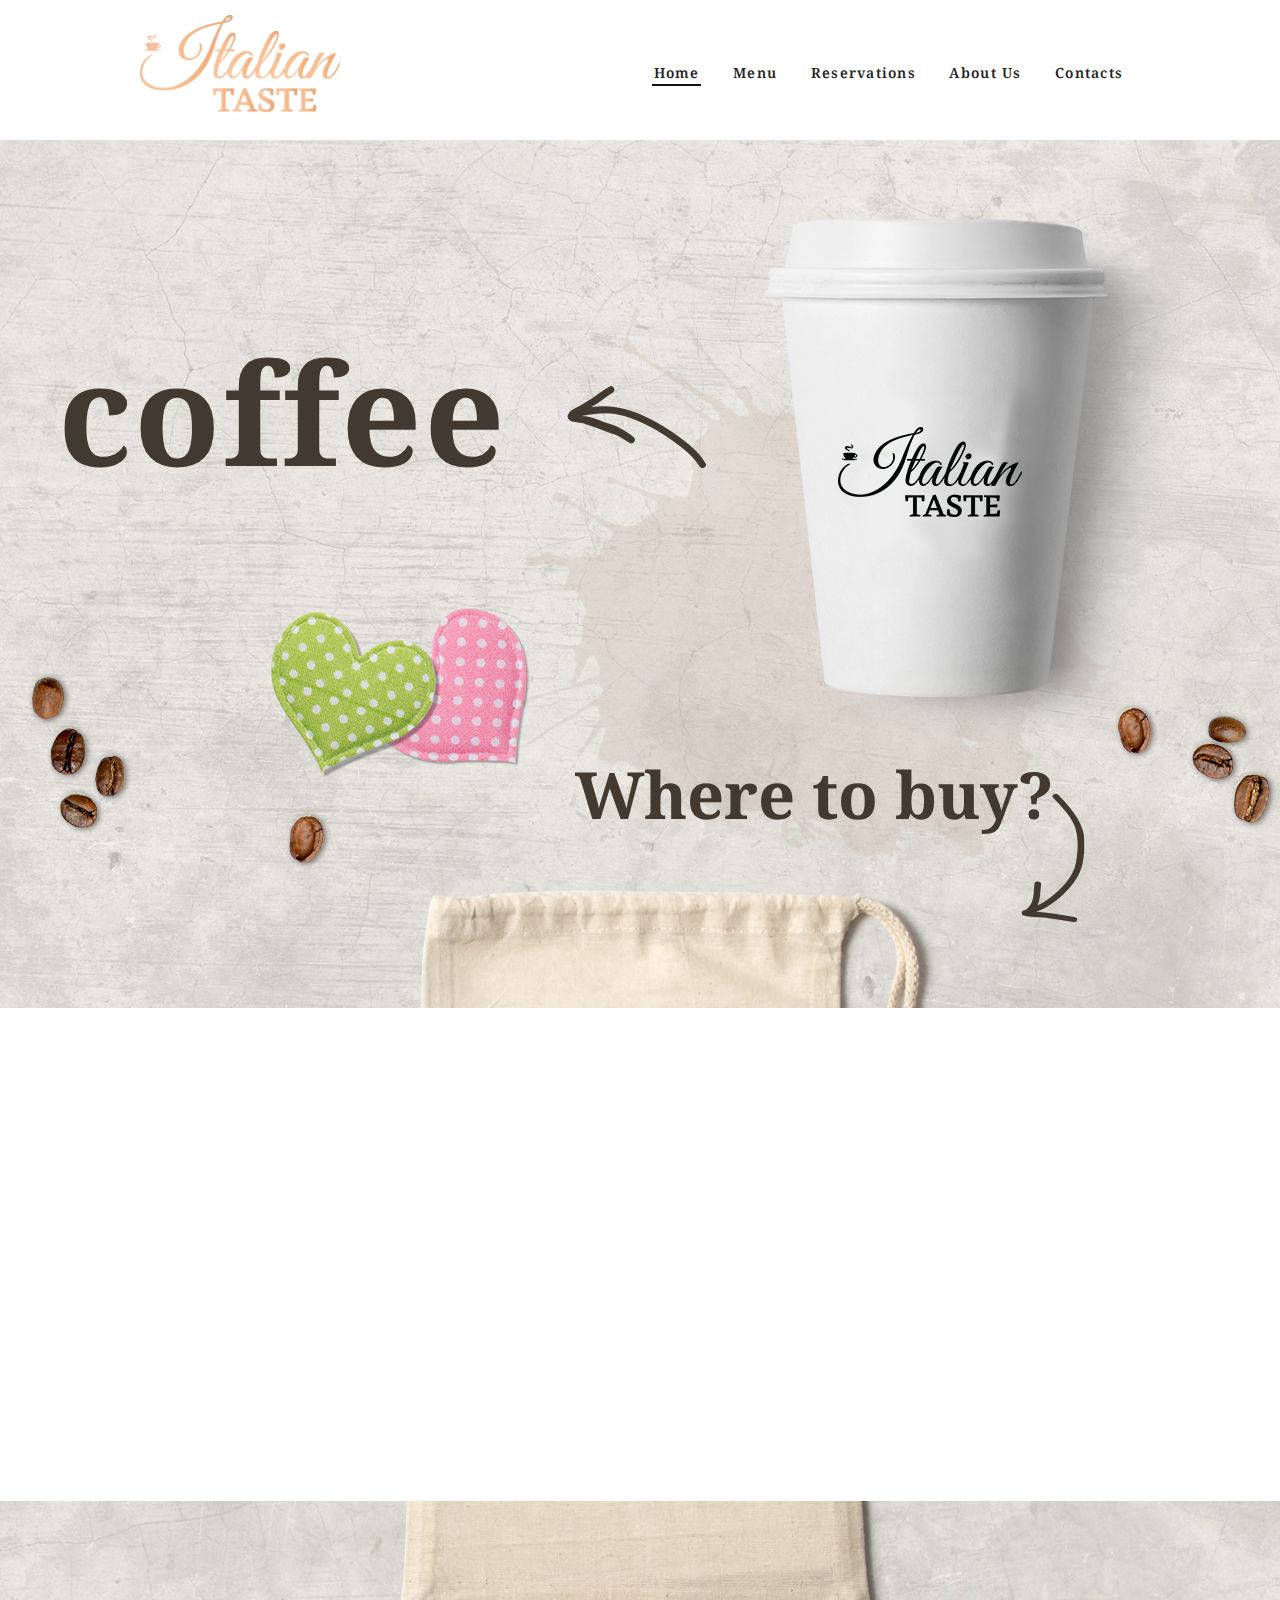
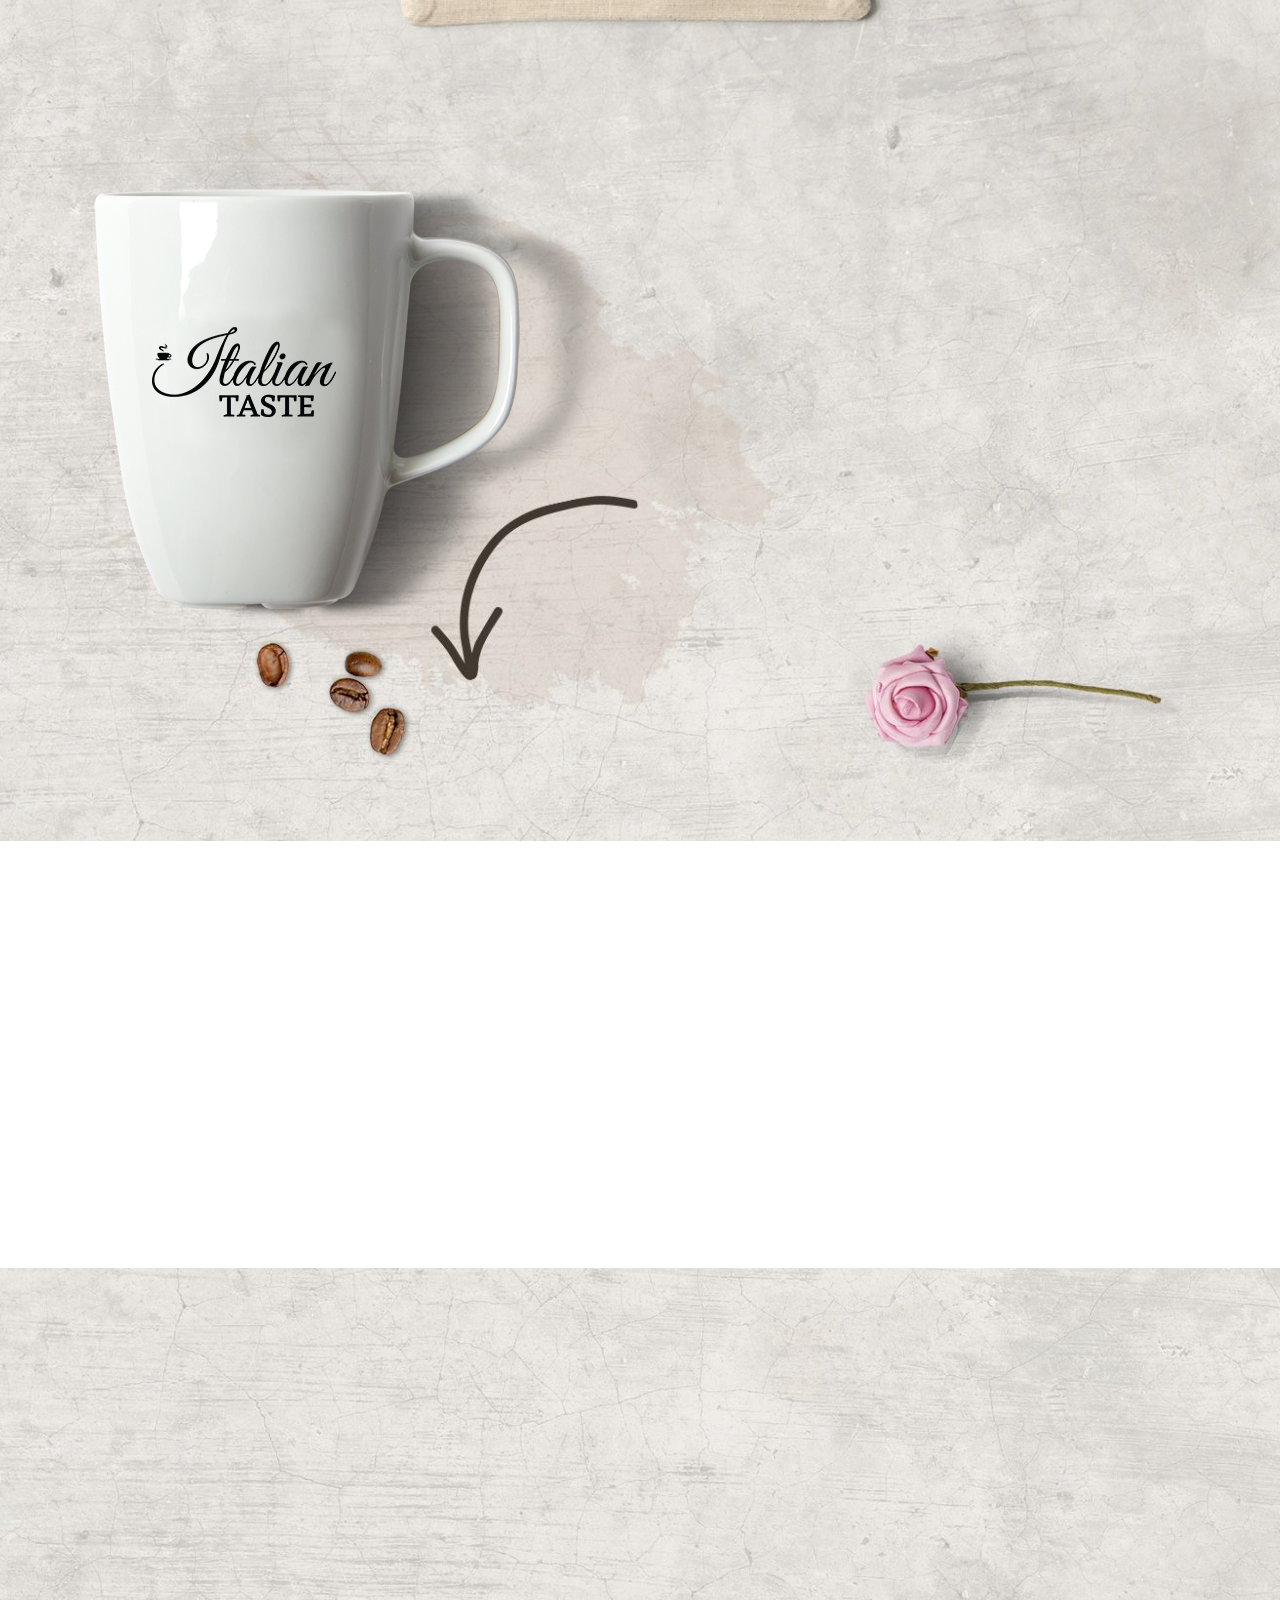
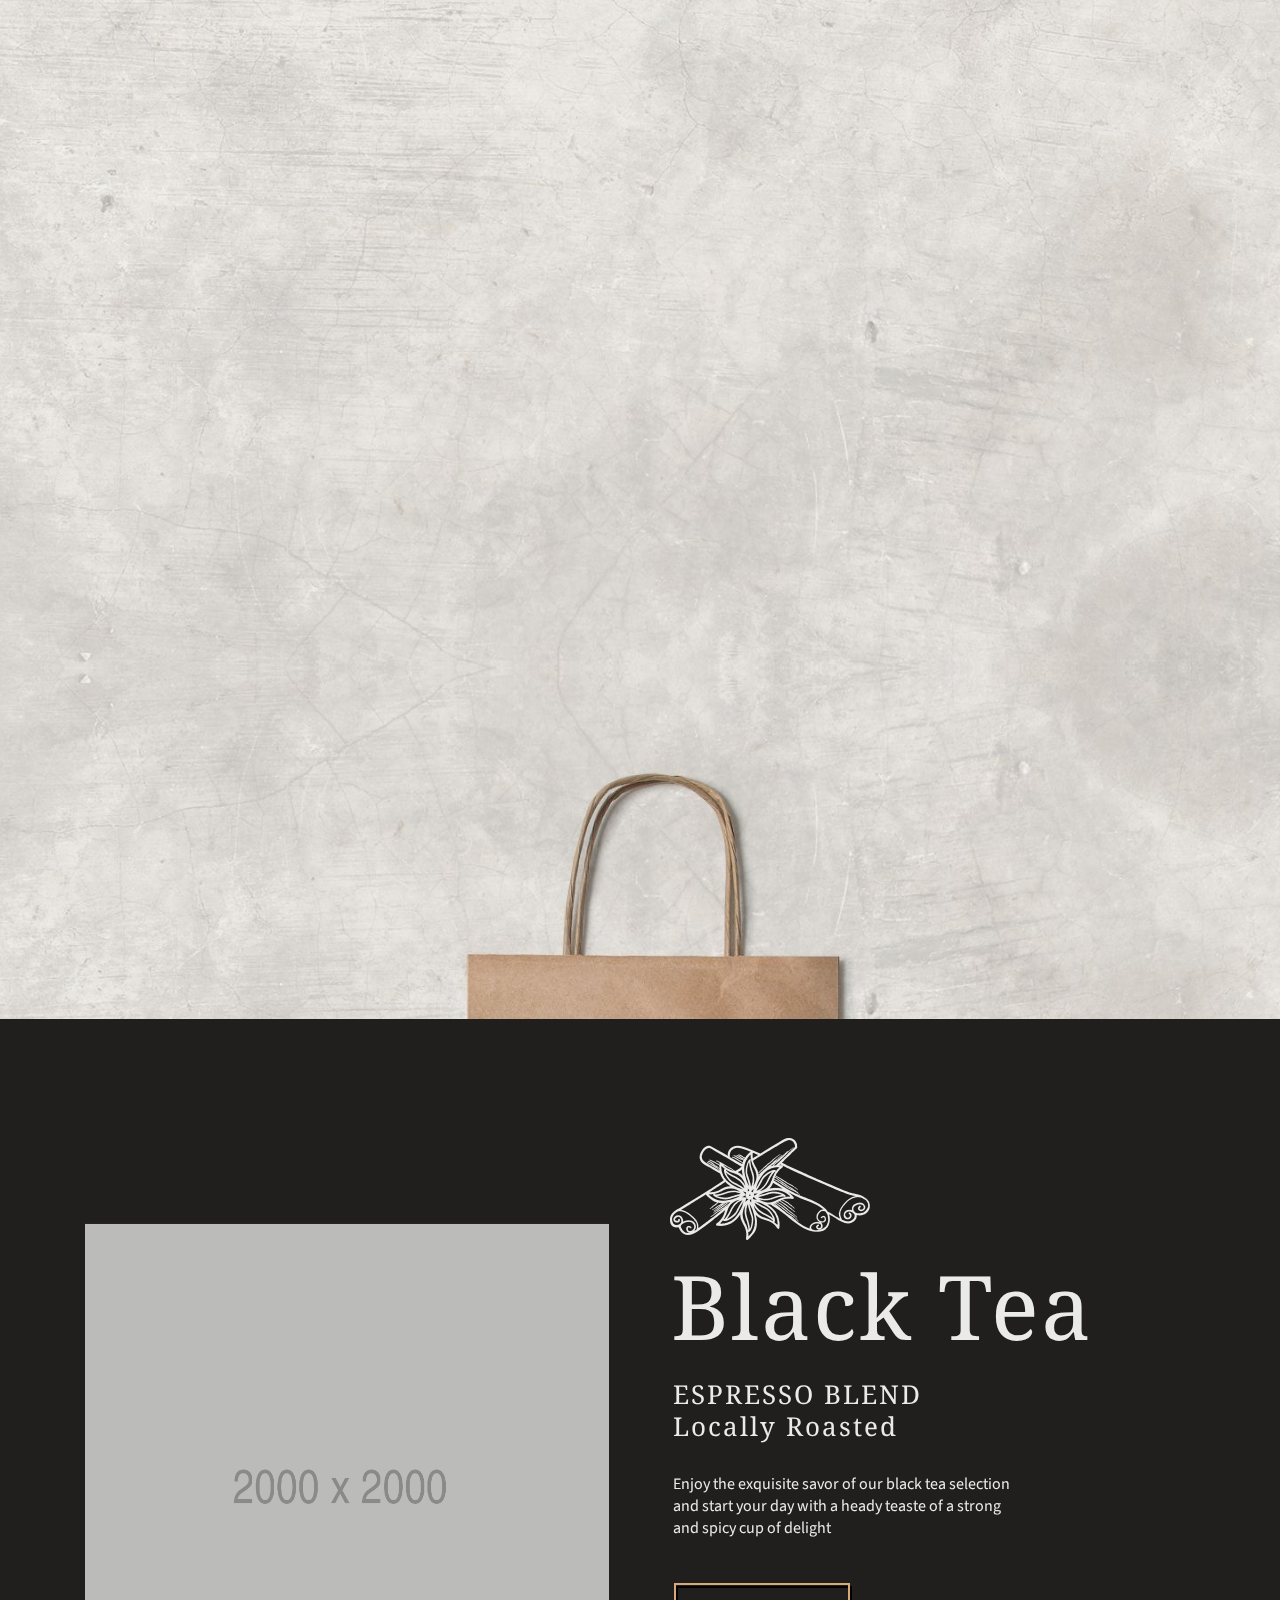
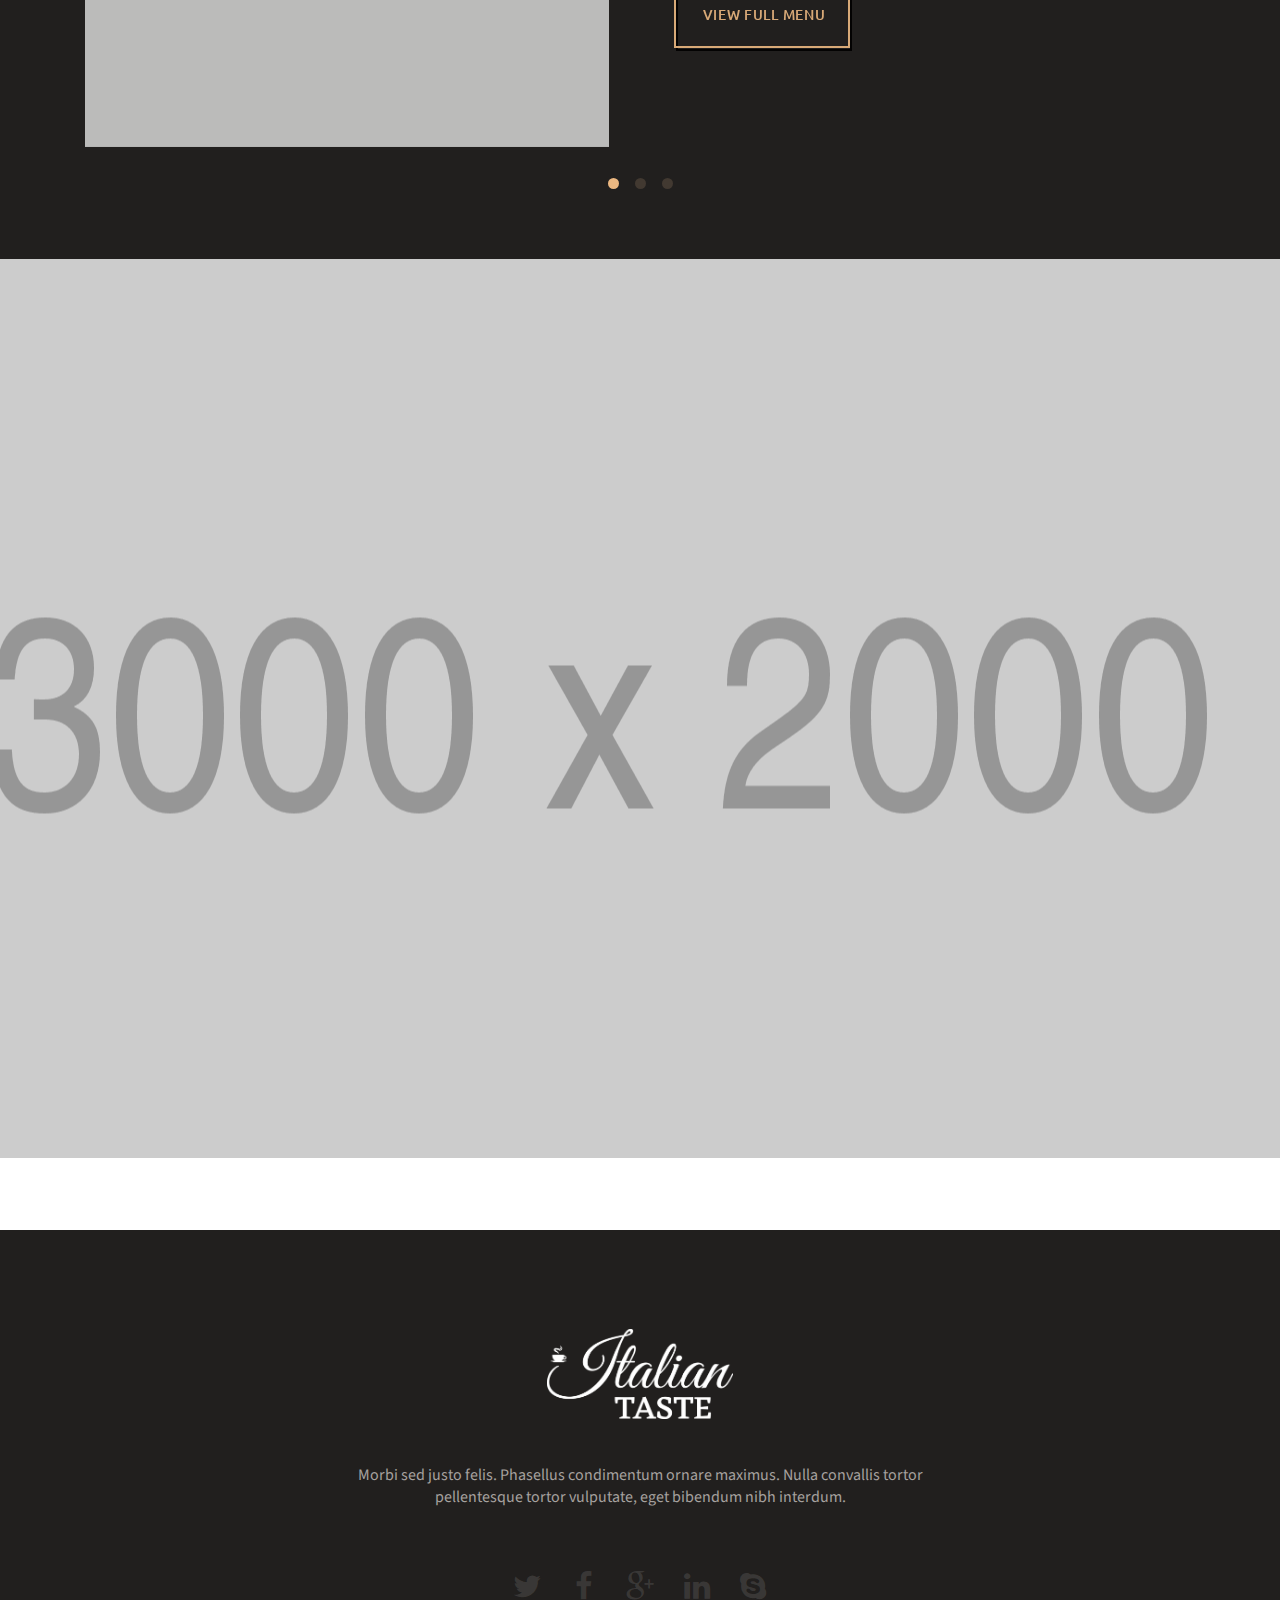
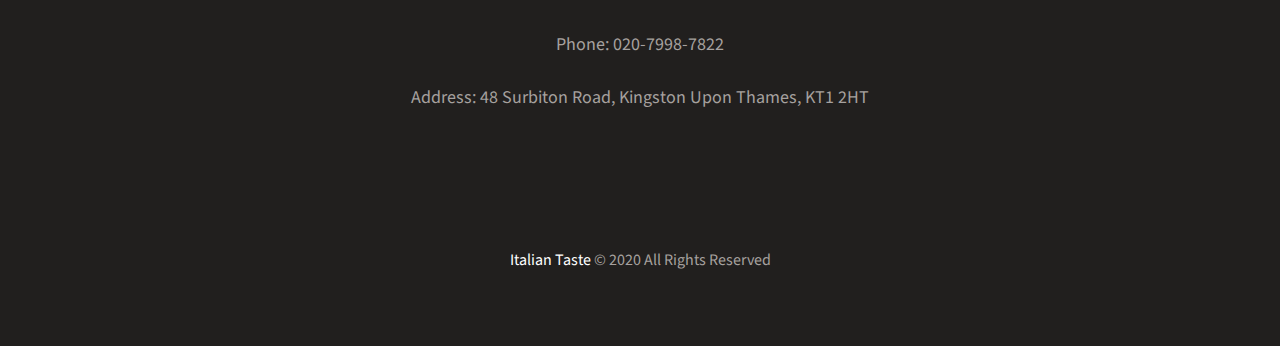
==== index.html @ 092212e2 "first upload italian taste" ====
<!-- 
Author: Italian Taste
Developer: John Bedeir
Website: johnydesigns.com 
-->

<!DOCTYPE html>
<html lang="en-US" class="scheme_original">

<head>
    <meta charset="UTF-8" />
    <meta name="viewport" content="width=device-width, initial-scale=1, maximum-scale=1">
    <meta name="format-detection" content="telephone=no">

    <link rel="icon" type="image/x-icon" href="images/favicon.png" />
    <title>Italian Taste</title>
    <link rel='stylesheet' href="https://fonts.googleapis.com/css?family=Droid+Serif:400,400i,700,700i|Grand+Hotel|Open+Sans:300,400,600,700,800|Raleway:100,200,300,400,500,600,700,800,900|Source+Sans+Pro:300,300i,400,400i,600,600i,700,700i|Ubuntu:300,300i,400,400i,500,500i,700,700i&amp;subset=latin-ext" type='text/css' media='all' >
    <link rel='stylesheet' href='js/vendor/revslider/settings.css' type='text/css' media='all' />
    <link rel='stylesheet' href='js/vendor/woo/woocommerce-layout.css' type='text/css' media='all' />
    <link rel='stylesheet' href='js/vendor/woo/woocommerce-smallscreen.css' type='text/css' media='only screen and (max-width: 768px)' />
    <link rel='stylesheet' href='js/vendor/woo/woocommerce.css' type='text/css' media='all' />
    <link rel='stylesheet' href='css/fontello/css/fontello.css' type='text/css' media='all' />
    <link rel='stylesheet' href='css/style.css' type='text/css' media='all' />
    <link rel='stylesheet' href='css/core.animation.css' type='text/css' media='all' />
    <link rel='stylesheet' href='css/shortcodes.css' type='text/css' media='all' />
    <link rel='stylesheet' href='js/vendor/woo/plugin.woocommerce.css' type='text/css' media='all' />
    <link rel='stylesheet' href='css/skin.css' type='text/css' media='all' />
    <link rel='stylesheet' href='css/doc-style.css' type='text/css' media='all' />
    <link rel='stylesheet' href='css/responsive.css' type='text/css' media='all' />
    <link rel='stylesheet' href='css/skin.responsive.css' type='text/css' media='all' />
    <link rel='stylesheet' href='js/vendor/comp/comp.min.css' type='text/css' media='all' />
    <link rel='stylesheet' href='css/custom.css' type='text/css' media='all' />
    <link rel='stylesheet' href='css/core.messages.css' type='text/css' media='all' />
    <link rel='stylesheet' href='css/core.portfolio.css' type='text/css' media='all' />
</head>

<body class="home page body_filled article_style_stretch scheme_original top_panel_show top_panel_above sidebar_hide sidebar_outer_hide preloader vc_responsive">
<div id="page_preloader"></div>
<a id="toc_home" class="sc_anchor" title="Home" data-description="&lt;i&gt;Return to Home&lt;/i&gt; - &lt;br&gt;navigate to home page of the site" data-icon="icon-home" data-url="index.html" data-separator="yes"></a>
<a id="toc_top" class="sc_anchor" title="To Top" data-description="&lt;i&gt;Back to top&lt;/i&gt; - &lt;br&gt;scroll to top of the page" data-icon="icon-double-up" data-url="" data-separator="yes"></a>

<div class="body_wrap">
    <div class="page_wrap">
        <div class="top_panel_fixed_wrap"></div>
        <header class="top_panel_wrap top_panel_style_3 scheme_original">
            <div class="top_panel_wrap_inner top_panel_inner_style_3 top_panel_position_above">
                <div class="top_panel_middle">
                    <div class="content_wrap">
                        <div class="contact_logo">
                            <div class="logo">
                                <a href="index.html">
                                    <img src="images/logo.png" class="logo_main" alt="" height="124" style="width: 200px;">
                                    <img src="images/alternative-logo.png" class="logo_fixed" alt="" width="161" height="47">
                                </a>
                            </div>
                        </div>
                        <div class="menu_main_wrap">
                            <a href="#" class="menu_main_responsive_button icon-menu"></a>
                            <nav class="menu_main_nav_area">
                                <ul id="menu_main" class="menu_main_nav">
                                    <li class="menu-item current-menu-item"><a href="index.html">Home</a></li>
                                    <li class="menu-item"><a href="menu.html">Menu</a></li>
                                    <!-- <li class="menu-item menu-item-has-children"><a href="#">Blog</a>
                                        <ul class="sub-menu">
                                            <li class="menu-item"><a href="blog-sidebar.html">Blog With Sidebar</a></li>
                                            <li class="menu-item"><a href="blog.html">Blog Without Sidebar</a></li>
                                            <li class="menu-item menu-item-has-children"><a href="#">Blog Masonry</a>
                                                <ul class="sub-menu">
                                                    <li class="menu-item"><a href="masonry-2-columns.html">Masonry 2 Columns</a></li>
                                                    <li class="menu-item"><a href="masonry-3-columns.html">Masonry 3 Columns</a></li>
                                                </ul>
                                            </li>
                                            <li class="menu-item"><a href="post-formats.html">Post Formats</a></li>
                                        </ul>
                                    </li> -->
                                    <li class="menu-item menu-item-has-children"><a href="#">Reservations</a>
                                        <!-- <ul class="sub-menu">
                                            <li class="menu-item"><a href="calendar.html">Calendar</a></li>
                                            <li class="menu-item"><a href="tables.html">Tables Scheme</a></li>
                                        </ul> -->
                                    </li>
                                    
                                    <li class="menu-item menu-item-has-children"><a href="about.html">About Us</a>
                                        <!-- <ul class="sub-menu">
                                            <li class="menu-item menu-item-has-children"><a href="#">Tools</a>
                                                <ul class="sub-menu">
                                                    <li class="menu-item"><a href="support.html">Support</a></li>
                                                    <li class="menu-item"><a href="customization.html">Customization</a></li>
                                                    <li class="menu-item"><a href="video.html">Video Tutorials</a></li>
                                                </ul>
                                            </li>
                                            <li class="menu-item"><a href="about.html">About Us</a></li>
                                            <li class="menu-item"><a href="team.html">Our Team</a></li>
                                            <li class="menu-item"><a href="single-team.html">Team member</a></li>
                                            <li class="menu-item"><a href="clients.html">Our Clients</a></li>
                                            <li class="menu-item"><a href="testimonials.html">Testimonials</a></li>
                                            <li class="menu-item"><a href="typography.html">Typography</a></li>
                                            <li class="menu-item"><a href="shortcodes.html">Shortcodes</a></li>
                                            <li class="menu-item menu-item-has-children"><a href="#">Gallery</a>
                                                <ul class="sub-menu">
                                                    <li class="menu-item"><a href="cobbles.html">Cobbles</a></li>
                                                    <li class="menu-item"><a href="grid.html">Grid</a></li>
                                                    <li class="menu-item"><a href="masonry.html">Masonry</a></li>
                                                </ul>
                                            </li>
                                            <li class="menu-item"><a href="404.html">404 Page</a></li>
                                        </ul> -->
                                    </li>
                                    <!-- <li class="menu-item"><a href="shop.html">Shop</a></li> -->
                                    <li class="menu-item"><a href="contacts.html">Contacts</a></li>
                                </ul>
                            </nav>
                            <!-- <div class="contact_cart">
                                <a href="#" class="top_panel_cart_button" data-items="0" data-summa="&#036;0.00">
                                    <span class="contact_icon icon-shopping"></span>
                                    <span class="contact_label contact_cart_label">Your cart:</span>
                                    <span class="contact_cart_totals">
		                                <span class="cart_items">0 Items</span> -
                                        <span class="cart_summa">&#36;0.00</span>
                                    </span>
                                </a>
                                <ul class="widget_area sidebar_cart sidebar">
                                    <li>
                                        <div class="widget woocommerce widget_shopping_cart">
                                            <div class="hide_cart_widget_if_empty">
                                                <div class="widget_shopping_cart_content">
                                                    <ul class="cart_list product_list_widget ">
                                                        <li class="empty">No products in the cart.</li>
                                                    </ul>
                                                </div>
                                            </div>
                                        </div>
                                    </li>
                                </ul>
                            </div> -->
                        </div>
                    </div>
                </div>
            </div>
        </header>
        <div class="header_mobile">
            <div class="content_wrap">
                <div class="menu_button icon-menu"></div>
                <div class="logo">
                    <a href="index.html">
                        <img src="images/logo.png" class="logo_main" alt="" height="124">
                    </a>
                </div>
                <div class="menu_main_cart top_panel_icon">
                    <a href="#" class="top_panel_cart_button" data-items="0" data-summa="&#036;0.00">
                        <span class="contact_icon icon-shopping"></span>
                        <span class="contact_label contact_cart_label">Your cart:</span>
                        <span class="contact_cart_totals">
		                <span class="cart_items">0 Items</span> -
                            <span class="cart_summa">&#36;0.00</span>
                        </span>
                    </a>
                    <ul class="widget_area sidebar_cart sidebar">
                        <li>
                            <div class="widget woocommerce widget_shopping_cart">
                                <div class="hide_cart_widget_if_empty">
                                    <div class="widget_shopping_cart_content">
                                        <ul class="cart_list product_list_widget">
                                            <li class="empty">No products in the cart.</li>
                                        </ul>
                                    </div>
                                </div>
                            </div>
                        </li>
                    </ul>
                </div>
            </div>
            <div class="side_wrap">
                <div class="close">Close</div>
                <div class="panel_top">
                    <nav class="menu_main_nav_area">
                        <ul id="menu_main_mobile" class="menu_main_nav">
                            <li class="menu-item current-menu-item"><a href="index.html">Home</a></li>
                            <li class="menu-item menu-item-has-children"><a href="#">Reservations</a>
                                <ul class="sub-menu">
                                    <li class="menu-item"><a href="calendar.html">Calendar</a></li>
                                    <li class="menu-item"><a href="tables.html">Tables Scheme</a></li>
                                </ul>
                            </li>
                            <li class="menu-item"><a href="menu.html">Menu</a></li>
                            <li class="menu-item menu-item-has-children"><a href="#">Blog</a>
                                <ul class="sub-menu">
                                    <li class="menu-item"><a href="blog-sidebar.html">Blog With Sidebar</a></li>
                                    <li class="menu-item"><a href="blog.html">Blog Without Sidebar</a></li>
                                    <li class="menu-item menu-item-has-children"><a href="#">Blog Masonry</a>
                                        <ul class="sub-menu">
                                            <li class="menu-item"><a href="masonry-2-columns.html">Masonry 2 Columns</a></li>
                                            <li class="menu-item"><a href="masonry-3-columns.html">Masonry 3 Columns</a></li>
                                        </ul>
                                    </li>
                                    <li class="menu-item"><a href="post-formats.html">Post Formats</a></li>
                                </ul>
                            </li>
                            <li class="menu-item menu-item-has-children"><a href="#">Features</a>
                                <ul class="sub-menu">
                                    <li class="menu-item menu-item-has-children"><a href="#">Tools</a>
                                        <ul class="sub-menu">
                                            <li class="menu-item"><a href="support.html">Support</a></li>
                                            <li class="menu-item"><a href="customization.html">Customization</a></li>
                                            <li class="menu-item"><a href="video.html">Video Tutorials</a></li>
                                        </ul>
                                    </li>
                                    <li class="menu-item"><a href="about.html">About Us</a></li>
                                    <li class="menu-item"><a href="team.html">Our Team</a></li>
                                    <li class="menu-item"><a href="single-team.html">Team member</a></li>
                                    <li class="menu-item"><a href="clients.html">Our Clients</a></li>
                                    <li class="menu-item"><a href="testimonials.html">Testimonials</a></li>
                                    <li class="menu-item"><a href="typography.html">Typography</a></li>
                                    <li class="menu-item"><a href="shortcodes.html">Shortcodes</a></li>
                                    <li class="menu-item menu-item-has-children"><a href="#">Gallery</a>
                                        <ul class="sub-menu">
                                            <li class="menu-item"><a href="cobbles.html">Cobbles</a></li>
                                            <li class="menu-item"><a href="grid.html">Grid</a></li>
                                            <li class="menu-item"><a href="masonry.html">Masonry</a></li>
                                        </ul>
                                    </li>
                                    <li class="menu-item"><a href="404.html">404 Page</a></li>
                                </ul>
                            </li>
                            <li class="menu-item"><a href="shop.html">Shop</a></li>
                            <li class="menu-item"><a href="contacts.html">Contacts</a></li>
                        </ul>
                    </nav>
                    <div class="search_wrap search_style_regular search_state_fixed search_ajax">
                        <div class="search_form_wrap">
                            <form role="search" method="get" class="search_form" action="#">
                                <button type="submit" class="search_submit icon-search-light" title="Start search"></button>
                                <input type="text" class="search_field" placeholder="Search" value="" name="s" />
                            </form>
                        </div>
                        <div class="search_results widget_area scheme_original">
                            <a class="search_results_close icon-cancel"></a>
                            <div class="search_results_content"></div>
                        </div>
                    </div>
                    <div class="login">
                        <a href="#popup_login" class="popup_link popup_login_link icon-user">Login</a>
                    </div>
                    <div class="login">
                        <a href="#popup_registration" class="popup_link popup_register_link icon-pencil">Register</a>
                    </div>
                </div>
                <div class="panel_bottom">
                    <div class="contact_socials">
                        <div class="sc_socials sc_socials_type_icons sc_socials_shape_square sc_socials_size_small">
                            <div class="sc_socials_item">
                                <a href="#" target="_blank" class="social_icons social_twitter">
                                    <span class="icon-twitter"></span>
                                </a>
                            </div>
                            <div class="sc_socials_item">
                                <a href="#" target="_blank" class="social_icons social_facebook">
                                    <span class="icon-facebook"></span>
                                </a>
                            </div>
                            <div class="sc_socials_item">
                                <a href="#" target="_blank" class="social_icons social_gplus">
                                    <span class="icon-gplus"></span>
                                </a>
                            </div>
                            <div class="sc_socials_item">
                                <a href="#" target="_blank" class="social_icons social_linkedin">
                                    <span class="icon-linkedin"></span>
                                </a>
                            </div>
                            <div class="sc_socials_item">
                                <a href="#" target="_blank" class="social_icons social_skype">
                                    <span class="icon-skype"></span>
                                </a>
                            </div>
                        </div>
                    </div>
                </div>
            </div>
            <div class="mask"></div>
        </div>
        <section class="slider_wrap slider_fullwide slider_engine_revo slider_alias_main">
            <div id="rev_slider_1_1_wrapper" class="rev_slider_wrapper fullwidthbanner-container">
                <div id="rev_slider_1_1" class="rev_slider fullwidthabanner" data-version="5.1">
                    <ul>
                        <li data-index="rs-3" data-transition="fade" data-slotamount="default" data-easein="default" data-easeout="default" data-masterspeed="300" data-rotate="0" data-saveperformance="off" data-title="Slide" data-description="">
                            <img src="images/transparent.png" alt="" data-bgposition="center center" data-bgfit="cover" data-bgrepeat="no-repeat" data-bgparallax="off" class="rev-slidebg" data-no-retina>
                            <!-- <div class="tp-caption Hotcoffee-style-1 tp-resizeme rs-parallaxlevel-1" id="slide-3-layer-1" data-x="30" data-y="114" data-width="['auto']" data-height="['auto']" data-transform_idle="o:1;" data-transform_in="opacity:0;s:300;e:Power2.easeInOut;" data-transform_out="opacity:0;s:300;s:300;" data-start="500" data-splitin="none" data-splitout="none" data-responsive_offset="on">Fresh and Tasty</div>
                            <div class="tp-caption Hotcoffee-style-2 tp-resizeme rs-parallaxlevel-1" id="slide-3-layer-2" data-x="41" data-y="335" data-width="['auto']" data-height="['auto']" data-transform_idle="o:1;" data-transform_in="opacity:0;s:300;e:Power2.easeInOut;" data-transform_out="opacity:0;s:300;s:300;" data-start="500" data-splitin="none" data-splitout="none" data-responsive_offset="on">in the morning</div> -->
                            <div class="tp-caption Hotcoffee-style-3 tp-resizeme rs-parallaxlevel-1" id="slide-3-layer-3" data-x="30" data-y="196" data-width="['auto']" data-height="['auto']" data-transform_idle="o:1;" data-transform_in="opacity:0;s:300;e:Power2.easeInOut;" data-transform_out="opacity:0;s:300;s:300;" data-start="500" data-splitin="none" data-splitout="none" data-responsive_offset="on">coffee</div>
                            <div class="tp-caption Hotcoffee-style-4 tp-resizeme rs-parallaxlevel-1" id="slide-3-layer-4" data-x="547" data-y="618" data-width="['auto']" data-height="['auto']" data-transform_idle="o:1;" data-transform_in="opacity:0;s:300;e:Power2.easeInOut;" data-transform_out="opacity:0;s:300;s:300;" data-start="500" data-splitin="none" data-splitout="none" data-responsive_offset="on">Where to buy?</div>
                            <div class="tp-caption tp-resizeme rs-parallaxlevel-2" id="slide-3-layer-5" data-x="742" data-y="62" data-width="['none','none','none','none']" data-height="['none','none','none','none']" data-transform_idle="o:1;" data-transform_in="opacity:0;s:300;e:Power2.easeInOut;" data-transform_out="opacity:0;s:300;s:300;" data-start="500" data-responsive_offset="on">
                                <img src="images/main_cup.png" alt="" width="458" height="540" data-ww="458px" data-hh="540px" data-no-retina>
                            </div>
                            <div class="tp-caption tp-resizeme rs-parallaxlevel-1" id="slide-3-layer-6" data-x="248" data-y="465" data-width="['none','none','none','none']" data-height="['none','none','none','none']" data-transform_idle="o:1;" data-transform_in="opacity:0;s:300;e:Power2.easeInOut;" data-transform_out="opacity:0;s:300;s:300;" data-start="500" data-responsive_offset="on">
                                <img src="images/slider_1_el_1.png" alt="" width="263" height="174" data-ww="263px" data-hh="174px" data-no-retina>
                            </div>
                            <div class="tp-caption tp-resizeme" id="slide-3-layer-7" data-x="-76" data-y="518" data-width="['none','none','none','none']" data-height="['none','none','none','none']" data-transform_idle="o:1;" data-transform_in="opacity:0;s:300;e:Power2.easeInOut;" data-transform_out="opacity:0;s:300;s:300;" data-start="500" data-responsive_offset="on">
                                <img src="images/main_slider_el_5.png" alt="" width="391" height="216" data-ww="391px" data-hh="216px" data-no-retina>
                            </div>
                            <div class="tp-caption tp-resizeme rs-parallaxlevel-1" id="slide-3-layer-9" data-x="999" data-y="651" data-width="['none','none','none','none']" data-height="['none','none','none','none']" data-transform_idle="o:1;" data-transform_in="opacity:0;s:300;e:Power2.easeInOut;" data-transform_out="opacity:0;s:300;s:300;" data-start="500" data-responsive_offset="on">
                                <img src="images/slider_1_el_4.png" alt="" width="70" height="134" data-ww="70px" data-hh="134px" data-no-retina>
                            </div>
                            <div class="tp-caption tp-resizeme rs-parallaxlevel-1" id="slide-3-layer-10" data-x="545" data-y="244" data-width="['none','none','none','none']" data-height="['none','none','none','none']" data-transform_idle="o:1;" data-transform_in="opacity:0;s:300;e:Power2.easeInOut;" data-transform_out="opacity:0;s:300;s:300;" data-start="500" data-responsive_offset="on">
                                <img src="images/main_slider_el_2.png" alt="" width="143" height="86" data-ww="143px" data-hh="86px" data-no-retina>
                            </div>
                            <div class="tp-caption tp-resizeme" id="slide-3-layer-11" data-x="1092" data-y="561" data-width="['none','none','none','none']" data-height="['none','none','none','none']" data-transform_idle="o:1;" data-transform_in="opacity:0;s:300;e:Power2.easeInOut;" data-transform_out="opacity:0;s:300;s:300;" data-start="500" data-responsive_offset="on">
                                <img src="images/main_slider_el_3.png" alt="" width="169" height="131" data-ww="169px" data-hh="131px" data-no-retina>
                            </div>
                        </li>
                        <li data-index="rs-2" data-transition="fade" data-slotamount="default" data-easein="default" data-easeout="default" data-masterspeed="300" data-rotate="0" data-saveperformance="off" data-title="Slide" data-description="">
                            <img src="images/transparent.png" alt="" data-bgposition="center center" data-bgfit="cover" data-bgrepeat="no-repeat" data-bgparallax="off" class="rev-slidebg" data-no-retina>
                            <div class="tp-caption Hotcoffee-style-1 tp-resizeme rs-parallaxlevel-2" id="slide-2-layer-1" data-x="center" data-hoffset="" data-y="70" data-width="['auto']" data-height="['auto']" data-transform_idle="o:1;" data-transform_in="opacity:0;s:300;e:Power2.easeInOut;" data-transform_out="opacity:0;s:300;s:300;" data-start="500" data-splitin="none" data-splitout="none" data-responsive_offset="on">We made great coffee</div>
                            <div class="tp-caption Hotcoffee-style-5 tp-resizeme rs-parallaxlevel-2" id="slide-2-layer-3" data-x="center" data-hoffset="" data-y="162" data-width="['auto']" data-height="['auto']" data-transform_idle="o:1;" data-transform_in="opacity:0;s:300;e:Power2.easeInOut;" data-transform_out="opacity:0;s:300;s:300;" data-start="500" data-splitin="none" data-splitout="none" data-responsive_offset="on">for our guests</div>
                            <div class="tp-caption tp-resizeme" id="slide-2-layer-7" data-x="853" data-y="512" data-width="['none','none','none','none']" data-height="['none','none','none','none']" data-transform_idle="o:1;" data-transform_in="opacity:0;s:300;e:Power2.easeInOut;" data-transform_out="opacity:0;s:300;s:300;" data-start="500" data-responsive_offset="on">
                                <img src="images/main_slider_el_5.png" alt="" width="391" height="216" data-ww="391px" data-hh="216px" data-no-retina>
                            </div>
                            <div class="tp-caption tp-resizeme" id="slide-2-layer-13" data-x="103" data-y="489" data-width="['none','none','none','none']" data-height="['none','none','none','none']" data-transform_idle="o:1;" data-transform_in="opacity:0;s:300;e:Power2.easeInOut;" data-transform_out="opacity:0;s:300;s:300;" data-start="500" data-responsive_offset="on">
                                <img src="images/3000x2000.png" alt="" width="421" height="301" data-ww="421px" data-hh="301px" data-no-retina>
                            </div>
                            <div class="tp-caption tp-resizeme rs-parallaxlevel-1" id="slide-2-layer-14" data-x="443" data-y="244" data-width="['none','none','none','none']" data-height="['none','none','none','none']" data-transform_idle="o:1;" data-transform_in="opacity:0;s:300;e:Power2.easeInOut;" data-transform_out="opacity:0;s:300;s:300;" data-start="500" data-responsive_offset="on">
                                <img src="images/slider_2_el_2.png" alt="" width="560" height="525" data-ww="516px" data-hh="485px" data-no-retina>
                            </div>
                            <div class="tp-caption tp-resizeme rs-parallaxlevel-1" id="slide-2-layer-12" data-x="891" data-y="275" data-width="['none','none','none','none']" data-height="['none','none','none','none']" data-transform_idle="o:1;" data-transform_in="opacity:0;s:300;e:Power2.easeInOut;" data-transform_out="opacity:0;s:300;s:300;" data-start="500" data-responsive_offset="on">
                                <img src="images/main_slider_el_6.png" alt="" width="72" height="140" data-ww="72px" data-hh="140px" data-no-retina>
                            </div>
                            <div class="tp-caption tp-resizeme" id="slide-2-layer-15" data-x="49" data-y="20" data-width="['none','none','none','none']" data-height="['none','none','none','none']" data-transform_idle="o:1;" data-transform_in="opacity:0;s:300;e:Power2.easeInOut;" data-transform_out="opacity:0;s:300;s:300;" data-start="500" data-responsive_offset="on">
                                <img src="images/main_slider_el_3.png" alt="" width="169" height="131" data-ww="152px" data-hh="118px" data-no-retina>
                            </div>
                        </li>
                        <li data-index="rs-1" data-transition="fade" data-slotamount="default" data-easein="default" data-easeout="default" data-masterspeed="300" data-rotate="0" data-saveperformance="off" data-title="Slide" data-description="">
                            <img src="images/transparent.png" alt="" data-bgposition="center center" data-bgfit="cover" data-bgrepeat="no-repeat" data-bgparallax="off" class="rev-slidebg" data-no-retina>
                            <div class="tp-caption Hotcoffee-style-6 tp-resizeme rs-parallaxlevel-1" id="slide-1-layer-1" data-x="30" data-y="104" data-width="['auto']" data-height="['auto']" data-transform_idle="o:1;" data-transform_in="opacity:0;s:300;e:Power2.easeInOut;" data-transform_out="opacity:0;s:300;s:300;" data-start="500" data-splitin="none" data-splitout="none" data-responsive_offset="on">We Know</div>
                            <div class="tp-caption Hotcoffee-style-6 tp-resizeme rs-parallaxlevel-1" id="slide-1-layer-2" data-x="41" data-y="330" data-width="['auto']" data-height="['auto']" data-transform_idle="o:1;" data-transform_in="opacity:0;s:300;e:Power2.easeInOut;" data-transform_out="opacity:0;s:300;s:300;" data-start="500" data-splitin="none" data-splitout="none" data-responsive_offset="on">Life Awesome</div>
                            <div class="tp-caption Hotcoffee-style-5 tp-resizeme rs-parallaxlevel-1" id="slide-1-layer-3" data-x="30" data-y="221" data-width="['auto']" data-height="['auto']" data-transform_idle="o:1;" data-transform_in="opacity:0;s:300;e:Power2.easeInOut;" data-transform_out="opacity:0;s:300;s:300;" data-start="500" data-splitin="none" data-splitout="none" data-responsive_offset="on">How To Make Your</div>
                            <div class="tp-caption tp-resizeme" id="slide-1-layer-7" data-x="884" data-y="45" data-width="['none','none','none','none']" data-height="['none','none','none','none']" data-transform_idle="o:1;" data-transform_in="opacity:0;s:300;e:Power2.easeInOut;" data-transform_out="opacity:0;s:300;s:300;" data-start="500" data-responsive_offset="on">
                                <img src="images/main_slider_el_5.png" alt="" width="391" height="216" data-ww="391px" data-hh="216px" data-no-retina>
                            </div>
                            <div class="tp-caption tp-resizeme" id="slide-1-layer-11" data-x="-46" data-y="477" data-width="['none','none','none','none']" data-height="['none','none','none','none']" data-transform_idle="o:1;" data-transform_in="opacity:0;s:300;e:Power2.easeInOut;" data-transform_out="opacity:0;s:300;s:300;" data-start="500" data-responsive_offset="on">
                                <img src="images/main_slider_el_3.png" alt="" width="169" height="131" data-ww="169px" data-hh="131px" data-no-retina>
                            </div>
                            <div class="tp-caption tp-resizeme rs-parallaxlevel-1" id="slide-1-layer-12" data-x="441" data-y="442" data-width="['none','none','none','none']" data-height="['none','none','none','none']" data-transform_idle="o:1;rZ:104;" data-transform_in="opacity:0;s:300;e:Power2.easeInOut;" data-transform_out="opacity:0;s:300;s:300;" data-start="500" data-responsive_offset="on">
                                <img src="images/main_slider_el_6.png" alt="" width="72" height="140" data-ww="72px" data-hh="140px" data-no-retina>
                            </div>
                            <div class="tp-caption tp-resizeme rs-parallaxlevel-2" id="slide-1-layer-14" data-x="570" data-y="328" data-width="['none','none','none','none']" data-height="['none','none','none','none']" data-transform_idle="o:1;" data-transform_in="opacity:0;s:300;e:Power2.easeInOut;" data-transform_out="opacity:0;s:300;s:300;" data-start="500" data-responsive_offset="on">
                                <img src="images/3000x2000.png" alt="" width="617" height="439" data-ww="617px" data-hh="439px" data-no-retina>
                            </div>
                        </li>
                    </ul>
                    <div class="tp-static-layers">
                    </div>
                    <div class="tp-bannertimer"></div>
                </div>
            </div>
        </section>
        <div class="page_content_wrap page_paddings_yes">
            <div class="content_wrap">
                <div class="content">
                    <article class="post_item post_item_single post_featured_default post_format_standard page hentry">
                        <section class="post_content">
                            <div data-vc-full-width="true" data-vc-full-width-init="false" class="vc_row wpb_row vc_row-fluid">
                                <div class="wpb_column vc_column_container vc_col-sm-12">
                                    <div class="vc_column-inner ">
                                        <div class="wpb_wrapper">
                                            <h2 class="sc_title sc_title_regular sc_align_center margin_top_tiny margin_bottom_small" data-animation="animated fadeInUp normal">Welcome to our coffee house</h2>
                                            <div class="sc_section margin_bottom_huge aligncenter w80" data-animation="animated fadeInUp normal">
                                                <div class="sc_section_inner">
                                                    <div class="wpb_text_column wpb_content_element ">
                                                        <div class="wpb_wrapper">
                                                            <p>
                                                                From a cultural standpoint, coffeehouses largely serve as centers of social interaction:
                                                                the coffeehouse provides patrons with a place to congregate,
                                                                talk, read, write, entertain one another, or pass the time,<br />
                                                                whether individually or in small groups.
                                                            </p>
                                                        </div>
                                                    </div>
                                                    <a href="#" class="sc_button sc_button_square sc_button_style_border_1 sc_button_size_large margin_top_medium margin_bottom_small">make a reservation</a>
                                                </div>
                                            </div>
                                        </div>
                                    </div>
                                </div>
                            </div>
                            <div class="vc_row-full-width"></div>
                            <div data-vc-full-width="true" data-vc-full-width-init="false" data-vc-stretch-content="true" class="vc_row wpb_row vc_row-fluid vc_custom_1455542959565 vc_row-no-padding">
                                <div class="wpb_column vc_column_container vc_col-sm-12">
                                    <div class="vc_column-inner ">
                                        <div class="wpb_wrapper">
                                            <div class="sc_parallax" data-parallax-speed="0.3" data-parallax-x-pos="50%" data-parallax-y-pos="50%">
                                                <div class="sc_parallax_content bg1">
                                                    <div class="sc_parallax_overlay">
                                                        <div class="sc_content content_wrap margin_top_huge margin_bottom_null">
                                                            <div class="columns_wrap sc_columns columns_nofluid sc_columns_count_2 margin_bottom_huge">
                                                                <div class="column-1_2 sc_column_item"></div>
                                                                <div class="column-1_2 sc_column_item">
                                                                    <div class="sc_section margin_bottom_huge brown" data-animation="animated fadeInUp normal">
                                                                        <div class="sc_section_inner">
                                                                            <h4 class="sc_title sc_title_big margin_top_huge margin_bottom_null">the<br />
                                                                                experience</h4>
                                                                            <h2 class="sc_title sc_title_style margin_top_null margin_bottom_tiny">sweet delight</h2>
                                                                            <div class="wpb_text_column wpb_content_element vc_custom_1455040756358">
                                                                                <div class="wpb_wrapper">
                                                                                    <p>
                                                                                        The coffee is brewed by first roasting the green coffee beans over hot coals in a brazier.
                                                                                        Once the beans are roasted each participant is given an opportunity to sample the aromatic
                                                                                        smoke by wafting it towards them. This is followed by the grinding.
                                                                                    </p>
                                                                                </div>
                                                                            </div>
                                                                            <a href="#" class="sc_button sc_button_square sc_button_style_style sc_button_size_small margin_top_small margin_bottom_small">Read more&#8230;</a>
                                                                        </div>
                                                                    </div>
                                                                </div>
                                                            </div>
                                                        </div>
                                                        <div class="sc_content content_wrap margin_top_huge margin_bottom_huge"></div>
                                                    </div>
                                                </div>
                                            </div>
                                        </div>
                                    </div>
                                </div>
                            </div>
                            <div class="vc_row-full-width"></div>
                            <div class="vc_row wpb_row vc_row-fluid">
                                <div class="wpb_column vc_column_container vc_col-sm-12">
                                    <div class="vc_column-inner ">
                                        <div class="wpb_wrapper">
                                            <div class="vc_empty_space space12p">
                                                <span class="vc_empty_space_inner"></span>
                                            </div>
                                            <div class="sc_section aligncenter w80" data-animation="animated fadeInUp normal">
                                                <div class="sc_section_inner">
                                                    <h2 class="sc_title sc_title_regular sc_align_center margin_top_huge margin_bottom_small">coffee menu</h2>
                                                    <div class="wpb_text_column wpb_content_element ">
                                                        <div class="wpb_wrapper">
                                                            <p>
                                                                “I’m looking to nature for my inspiration. Letting the natural produce speak.
                                                                There’s so much out there, so much elegance and beauty.” &#8211; PETER GILMORE
                                                            </p>
                                                        </div>
                                                    </div>
                                                    <a href="menu.html" class="sc_button sc_button_square sc_button_style_border_1 sc_button_size_medium margin_top_medium margin_bottom_large">view full menu</a>
                                                </div>
                                            </div>
                                        </div>
                                    </div>
                                </div>
                            </div>
                            <div data-vc-full-width="true" data-vc-full-width-init="false" class="vc_row wpb_row vc_row-fluid vc_custom_1455545189644">
                                <div class="wpb_column vc_column_container vc_col-sm-12">
                                    <div class="vc_column-inner ">
                                        <div class="wpb_wrapper">
                                            <div class="vc_empty_space space10p">
                                                <span class="vc_empty_space_inner"></span>
                                            </div>
                                            <div id="sc_services_258_wrap" class="sc_services_wrap">
                                                <div id="sc_services_258" class="sc_services sc_services_style_services-3 sc_services_type_icons sc_slider_nopagination sc_slider_nocontrols margin_top_huge margin_bottom_huge" data-interval="5914" data-slides-per-view="3" data-slides-min-width="250" data-animation="animated fadeInUp normal">
                                                    <div class="sc_columns columns_wrap">
                                                        <div class="column-1_3 column_padding_bottom">
                                                            <div id="sc_services_258_1" class="sc_services_item">
                                                                <div class="sc_services_item_featured post_featured">
                                                                    <div class="post_thumb" data-image="images/services_1.png" data-title="Corretto">
                                                                        <a class="hover_icon hover_icon_link" href="single-post.html">
                                                                            <img alt="" src="images/services_1-300x281.png">
                                                                        </a>
                                                                    </div>
                                                                </div>
                                                                <h4 class="sc_services_item_title">
                                                                    <a href="single-post.html">Corretto</a>
                                                                </h4>
                                                            </div>
                                                        </div>
                                                        <div class="column-1_3 column_padding_bottom">
                                                            <div id="sc_services_258_2" class="sc_services_item">
                                                                <div class="sc_services_item_featured post_featured">
                                                                    <div class="post_thumb" data-image="images/services_2.png" data-title="Cioccolato-macchiato">
                                                                        <a class="hover_icon hover_icon_link" href="single-post.html">
                                                                            <img alt="" src="images/services_2-300x281.png">
                                                                        </a>
                                                                    </div>
                                                                </div>
                                                                <h4 class="sc_services_item_title">
                                                                    <a href="single-post.html">Cioccolato-macchiato</a>
                                                                </h4>
                                                            </div>
                                                        </div>
                                                        <div class="column-1_3 column_padding_bottom">
                                                            <div id="sc_services_258_3" class="sc_services_item">
                                                                <div class="sc_services_item_featured post_featured">
                                                                    <div class="post_thumb" data-image="images/services_3.png" data-title="Espresso">
                                                                        <a class="hover_icon hover_icon_link" href="single-post.html">
                                                                            <img alt="" src="images/services_3-300x281.png">
                                                                        </a>
                                                                    </div>
                                                                </div>
                                                                <h4 class="sc_services_item_title">
                                                                    <a href="single-post.html">Espresso</a>
                                                                </h4>
                                                            </div>
                                                        </div>
                                                        <div class="column-1_3 column_padding_bottom">
                                                            <div id="sc_services_258_4" class="sc_services_item">
                                                                <div class="sc_services_item_featured post_featured">
                                                                    <div class="post_thumb" data-image="images/services_4.png" data-title="Caramel Macchiatto">
                                                                        <a class="hover_icon hover_icon_link" href="single-post.html">
                                                                            <img alt="" src="images/services_4-300x281.png">
                                                                        </a>
                                                                    </div>
                                                                </div>
                                                                <h4 class="sc_services_item_title">
                                                                    <a href="single-post.html">Caramel Macchiatto</a>
                                                                </h4>
                                                            </div>
                                                        </div>
                                                        <div class="column-1_3 column_padding_bottom">
                                                            <div id="sc_services_258_5" class="sc_services_item">
                                                                <div class="sc_services_item_featured post_featured">
                                                                    <div class="post_thumb" data-image="images/services_5.png" data-title="Irish Coffee">
                                                                        <a class="hover_icon hover_icon_link" href="single-post.html">
                                                                            <img alt="" src="images/services_5-300x281.png">
                                                                        </a>
                                                                    </div>
                                                                </div>
                                                                <h4 class="sc_services_item_title">
                                                                    <a href="single-post.html">Irish Coffee</a>
                                                                </h4>
                                                            </div>
                                                        </div>
                                                        <div class="column-1_3 column_padding_bottom">
                                                            <div id="sc_services_258_6" class="sc_services_item">
                                                                <div class="sc_services_item_featured post_featured">
                                                                    <div class="post_thumb" data-image="images/services_6.png" data-title="Americano">
                                                                        <a class="hover_icon hover_icon_link" href="single-post.html">
                                                                            <img alt="" src="images/services_6-300x281.png">
                                                                        </a>
                                                                    </div>
                                                                </div>
                                                                <h4 class="sc_services_item_title">
                                                                    <a href="single-post.html">Americano</a>
                                                                </h4>
                                                            </div>
                                                        </div>
                                                        <div class="column-1_3 column_padding_bottom">
                                                            <div id="sc_services_258_7" class="sc_services_item">
                                                                <div class="sc_services_item_featured post_featured">
                                                                    <div class="post_thumb" data-image="images/services_7.png" data-title="Doppio">
                                                                        <a class="hover_icon hover_icon_link" href="single-post.html">
                                                                            <img alt="" src="images/services_7-300x281.png">
                                                                        </a>
                                                                    </div>
                                                                </div>
                                                                <h4 class="sc_services_item_title">
                                                                    <a href="single-post.html">Doppio</a>
                                                                </h4>
                                                            </div>
                                                        </div>
                                                        <div class="column-1_3 column_padding_bottom">
                                                            <div id="sc_services_258_8" class="sc_services_item">
                                                                <div class="sc_services_item_featured post_featured">
                                                                    <div class="post_thumb" data-image="images/services_8.png" data-title="Caffe Latte">
                                                                        <a class="hover_icon hover_icon_link" href="single-post.html">
                                                                            <img alt="" src="images/services_8-300x281.png">
                                                                        </a>
                                                                    </div>
                                                                </div>
                                                                <h4 class="sc_services_item_title">
                                                                    <a href="single-post.html">Caffe Latte</a>
                                                                </h4>
                                                            </div>
                                                        </div>
                                                        <div class="column-1_3 column_padding_bottom">
                                                            <div id="sc_services_258_9" class="sc_services_item">
                                                                <div class="sc_services_item_featured post_featured">
                                                                    <div class="post_thumb" data-image="images/services_9.png" data-title="Cappuccino">
                                                                        <a class="hover_icon hover_icon_link" href="single-post.html">
                                                                            <img alt="" src="images/services_9-300x281.png">
                                                                        </a>
                                                                    </div>
                                                                </div>
                                                                <h4 class="sc_services_item_title">
                                                                    <a href="single-post.html">Cappuccino</a>
                                                                </h4>
                                                            </div>
                                                        </div>
                                                    </div>
                                                </div>
                                            </div>
                                            <div class="vc_empty_space space10p">
                                                <span class="vc_empty_space_inner"></span>
                                            </div>
                                            <div class="sc_section margin_top_huge">
                                                <div class="sc_section_inner"></div>
                                            </div>
                                            <div class="vc_empty_space space10p">
                                                <span class="vc_empty_space_inner"></span>
                                            </div>
                                            <div class="sc_section margin_top_huge">
                                                <div class="sc_section_inner"></div>
                                            </div>
                                            <div class="vc_empty_space space10p">
                                                <span class="vc_empty_space_inner"></span>
                                            </div>
                                        </div>
                                    </div>
                                </div>
                            </div>
                            <div class="vc_row-full-width"></div>
                            <div data-vc-full-width="true" data-vc-full-width-init="false" data-vc-stretch-content="true" class="vc_row wpb_row vc_row-fluid vc_row-no-padding">
                                <div class="wpb_column vc_column_container vc_col-sm-12">
                                    <div class="vc_column-inner ">
                                        <div class="wpb_wrapper">
                                            <div class="wpb_revslider_element wpb_content_element">
                                                <div id="rev_slider_2_2_wrapper" class="rev_slider_wrapper fullwidthbanner-container">
                                                    <div id="rev_slider_2_2" class="rev_slider fullwidthabanner" data-version="5.1">
                                                        <ul>
                                                            <li data-index="rs-4" data-transition="fade" data-slotamount="default" data-easein="default" data-easeout="default" data-masterspeed="300" data-thumb="" data-rotate="0" data-saveperformance="off" data-title="Slide" data-description="">
                                                                <img src="images/transparent.png" alt="" data-bgposition="center center" data-bgfit="cover" data-bgrepeat="no-repeat" class="rev-slidebg" data-no-retina>
                                                                <div class="tp-caption Hotcoffee-style-7 tp-resizeme" id="slide-4-layer-1" data-x="643" data-y="238" data-width="['auto']" data-height="['auto']" data-transform_idle="o:1;" data-transform_in="opacity:0;s:500;e:Power2.easeInOut;" data-transform_out="opacity:0;s:500;s:500;" data-start="500" data-splitin="none" data-splitout="none" data-responsive_offset="on">Black Tea</div>
                                                                <div class="tp-caption Hotcoffee-style-8 tp-resizeme" id="slide-4-layer-2" data-x="645" data-y="359" data-width="['auto']" data-height="['auto']" data-transform_idle="o:1;" data-transform_in="opacity:0;s:500;e:Power2.easeInOut;" data-transform_out="opacity:0;s:500;s:500;" data-start="500" data-splitin="none" data-splitout="none" data-responsive_offset="on">
                                                                    ESPRESSO BLEND <br/>
                                                                    Locally Roasted
                                                                </div>
                                                                <div class="tp-caption Hotcoffee-style-9 tp-resizeme" id="slide-4-layer-3" data-x="645" data-y="454" data-width="['auto']" data-height="['auto']" data-visibility="['on','on','on','off']" data-transform_idle="o:1;" data-transform_in="opacity:0;s:500;e:Power2.easeInOut;" data-transform_out="opacity:0;s:500;s:500;" data-start="500" data-splitin="none" data-splitout="none" data-responsive_offset="on">
                                                                    Enjoy the exquisite savor of our black tea selection<br/>
                                                                    and start your day with a heady teaste of a strong<br/>
                                                                    and spicy cup of delight
                                                                </div>
                                                                <div class="tp-caption no-style" id="slide-4-layer-4" data-x="654" data-y="565" data-width="['auto']" data-height="['auto']" data-transform_idle="o:1;" data-transform_in="opacity:0;s:500;e:Power2.easeInOut;" data-transform_out="opacity:0;s:500;s:500;" data-start="500" data-splitin="none" data-splitout="none" data-responsive_offset="on" data-responsive="off">
                                                                    <a href="menu.html" class="sc_button sc_button_square sc_button_style_border_2 sc_button_size_medium">view full menu</a>
                                                                </div>
                                                                <div class="tp-caption tp-resizeme" id="slide-4-layer-5" data-x="70" data-y="205" data-width="['none','none','none','none']" data-height="['none','none','none','none']" data-transform_idle="o:1;" data-transform_in="x:-50px;opacity:0;s:500;e:Power2.easeInOut;" data-transform_out="x:-50px;opacity:0;s:500;s:500;" data-start="500" data-responsive_offset="on">
                                                                    <img src="images/2000x2000.png" alt="" width="524" height="523" data-ww="524px" data-hh="523px" data-no-retina>
                                                                </div>
                                                                <div class="tp-caption tp-resizeme" id="slide-4-layer-6" data-x="649" data-y="118" data-width="['none','none','none','none']" data-height="['none','none','none','none']" data-transform_idle="o:1;" data-transform_in="opacity:0;s:500;e:Power2.easeInOut;" data-transform_out="opacity:0;s:500;s:500;" data-start="500" data-responsive_offset="on">
                                                                    <img src="images/second_slider_el_2.png" alt="" width="202" height="104" data-ww="202px" data-hh="104px" data-no-retina>
                                                                </div>
                                                            </li>
                                                            <li data-index="rs-5" data-transition="fade" data-slotamount="default" data-easein="default" data-easeout="default" data-masterspeed="300" data-thumb="" data-rotate="0" data-saveperformance="off" data-title="Slide" data-description="">
                                                                <img src="images/transparent.png" alt="" data-bgposition="center center" data-bgfit="cover" data-bgrepeat="no-repeat" class="rev-slidebg" data-no-retina>
                                                                <div class="tp-caption Hotcoffee-style-7 tp-resizeme" id="slide-5-layer-1" data-x="643" data-y="238" data-width="['auto']" data-height="['auto']" data-transform_idle="o:1;" data-transform_in="opacity:0;s:500;e:Power2.easeInOut;" data-transform_out="opacity:0;s:500;s:500;" data-start="500" data-splitin="none" data-splitout="none" data-responsive_offset="on">Iced Coffee</div>
                                                                <div class="tp-caption Hotcoffee-style-8 tp-resizeme" id="slide-5-layer-2" data-x="645" data-y="359" data-width="['auto']" data-height="['auto']" data-transform_idle="o:1;" data-transform_in="opacity:0;s:500;e:Power2.easeInOut;" data-transform_out="opacity:0;s:500;s:500;" data-start="500" data-splitin="none" data-splitout="none" data-responsive_offset="on">
                                                                    ESPRESSO BLEND <br/>
                                                                    Locally Roasted
                                                                </div>
                                                                <div class="tp-caption Hotcoffee-style-9 tp-resizeme" id="slide-5-layer-3" data-x="645" data-y="454" data-width="['auto']" data-height="['auto']" data-visibility="['on','on','on','off']" data-transform_idle="o:1;" data-transform_in="opacity:0;s:500;e:Power2.easeInOut;" data-transform_out="opacity:0;s:500;s:500;" data-start="500" data-splitin="none" data-splitout="none" data-responsive_offset="on">
                                                                    Delicate crispy taste of the finest coffee grains is <br/>
                                                                    combined with fresh creamy milk, poured right on <br/>
                                                                    cooling ice for serving
                                                                </div>
                                                                <div class="tp-caption no-style" id="slide-5-layer-4" data-x="654" data-y="565" data-width="['auto']" data-height="['auto']" data-transform_idle="o:1;" data-transform_in="opacity:0;s:500;e:Power2.easeInOut;" data-transform_out="opacity:0;s:500;s:500;" data-start="500" data-splitin="none" data-splitout="none" data-responsive_offset="on" data-responsive="off">
                                                                    <a href="menu.html" class="sc_button sc_button_square sc_button_style_border_2 sc_button_size_medium">view full menu</a>
                                                                </div>
                                                                <div class="tp-caption tp-resizeme" id="slide-5-layer-6" data-x="649" data-y="118" data-width="['none','none','none','none']" data-height="['none','none','none','none']" data-transform_idle="o:1;" data-transform_in="opacity:0;s:500;e:Power2.easeInOut;" data-transform_out="opacity:0;s:500;s:500;" data-start="500" data-responsive_offset="on">
                                                                    <img src="images/second_slider_el_2.png" alt="" width="202" height="104" data-ww="202px" data-hh="104px" data-no-retina>
                                                                </div>
                                                                <div class="tp-caption tp-resizeme" id="slide-5-layer-7" data-x="49" data-y="62" data-width="['none','none','none','none']" data-height="['none','none','none','none']" data-transform_idle="o:1;" data-transform_in="x:-50px;opacity:0;s:500;e:Power2.easeInOut;" data-transform_out="x:-50px;opacity:0;s:500;s:500;" data-start="500" data-responsive_offset="on">
                                                                    <img src="images/2000x2000.png" alt="" width="571" height="699" data-ww="571px" data-hh="699px" data-no-retina>
                                                                </div>
                                                            </li>
                                                            <li data-index="rs-6" data-transition="fade" data-slotamount="default" data-easein="default" data-easeout="default" data-masterspeed="300" data-thumb="" data-rotate="0" data-saveperformance="off" data-title="Slide" data-description="">
                                                                <img src="images/transparent.png" alt="" data-bgposition="center center" data-bgfit="cover" data-bgrepeat="no-repeat" class="rev-slidebg" data-no-retina>
                                                                <div class="tp-caption Hotcoffee-style-7 tp-resizeme" id="slide-6-layer-1" data-x="643" data-y="238" data-width="['auto']" data-height="['auto']" data-transform_idle="o:1;" data-transform_in="opacity:0;s:500;e:Power2.easeInOut;" data-transform_out="opacity:0;s:500;s:500;" data-start="500" data-splitin="none" data-splitout="none" data-responsive_offset="on">Espresso</div>
                                                                <div class="tp-caption Hotcoffee-style-8 tp-resizeme" id="slide-6-layer-2" data-x="645" data-y="359" data-width="['auto']" data-height="['auto']" data-transform_idle="o:1;" data-transform_in="opacity:0;s:500;e:Power2.easeInOut;" data-transform_out="opacity:0;s:500;s:500;" data-start="500" data-splitin="none" data-splitout="none" data-responsive_offset="on">
                                                                    ESPRESSO BLEND <br/>
                                                                    Locally Roasted
                                                                </div>
                                                                <div class="tp-caption Hotcoffee-style-9 tp-resizeme" id="slide-6-layer-3" data-x="645" data-y="454" data-width="['auto']" data-height="['auto']" data-visibility="['on','on','on','off']" data-transform_idle="o:1;" data-transform_in="opacity:0;s:500;e:Power2.easeInOut;" data-transform_out="opacity:0;s:500;s:500;" data-start="500" data-splitin="none" data-splitout="none" data-responsive_offset="on">
                                                                    Every cup is a performance of throroughly pressured hot <br/>
                                                                    water through the finest delicious and finely <br/>
                                                                    ground compacted coffee
                                                                </div>
                                                                <div class="tp-caption no-style" id="slide-6-layer-4" data-x="654" data-y="565" data-width="['auto']" data-height="['auto']" data-transform_idle="o:1;" data-transform_in="opacity:0;s:500;e:Power2.easeInOut;" data-transform_out="opacity:0;s:500;s:500;" data-start="500" data-splitin="none" data-splitout="none" data-responsive_offset="on" data-responsive="off">
                                                                    <a href="menu.html" class="sc_button sc_button_square sc_button_style_border_2 sc_button_size_medium">view full menu</a>
                                                                </div>
                                                                <div class="tp-caption tp-resizeme" id="slide-6-layer-6" data-x="649" data-y="118" data-width="['none','none','none','none']" data-height="['none','none','none','none']" data-transform_idle="o:1;" data-transform_in="opacity:0;s:500;e:Power2.easeInOut;" data-transform_out="opacity:0;s:500;s:500;" data-start="500" data-responsive_offset="on">
                                                                    <img src="images/second_slider_el_2.png" alt="" width="202" height="104" data-ww="202px" data-hh="104px" data-no-retina>
                                                                </div>
                                                                <div class="tp-caption tp-resizeme" id="slide-6-layer-8" data-x="68" data-y="156" data-width="['none','none','none','none']" data-height="['none','none','none','none']" data-transform_idle="o:1;" data-transform_in="x:-50px;opacity:0;s:500;e:Power2.easeInOut;" data-transform_out="x:-50px;opacity:0;s:500;s:500;" data-start="500" data-responsive_offset="on">
                                                                    <img src="images/2000x2000.png" alt="" width="487" height="471" data-ww="487px" data-hh="471px" data-no-retina>
                                                                </div>
                                                            </li>
                                                        </ul>
                                                        <div class="tp-bannertimer tp-bottom"></div>
                                                    </div>
                                                </div>
                                            </div>
                                        </div>
                                    </div>
                                </div>
                            </div>
                            <div class="vc_row-full-width"></div>
                            <div data-vc-full-width="true" data-vc-full-width-init="false" data-vc-stretch-content="true" class="vc_row wpb_row vc_row-fluid vc_row-no-padding">
                                <div class="wpb_column vc_column_container vc_col-sm-12">
                                    <div class="vc_column-inner ">
                                        <div class="wpb_wrapper">
                                            <div class="sc_parallax" data-parallax-speed="0.3" data-parallax-x-pos="50%" data-parallax-y-pos="50%">
                                                <div class="sc_parallax_content bg2">
                                                    <div class="sc_section margin_top_large">
                                                        <div class="sc_section_inner"></div>
                                                    </div>
                                                    <div class="vc_empty_space space10p">
                                                        <span class="vc_empty_space_inner"></span>
                                                    </div>
                                                    <div class="sc_section margin_top_huge margin_bottom_huge aligncenter" data-animation="animated fadeInUp normal">
                                                        <div class="sc_section_inner">
                                                            <figure class="sc_image  sc_image_shape_square margin_top_huge margin_bottom_huge">
                                                                <img src="images/coffee-pot.png" alt="" />
                                                            </figure>
                                                        </div>
                                                    </div>
                                                    <div class="vc_empty_space space10p">
                                                        <span class="vc_empty_space_inner"></span>
                                                    </div>
                                                    <div class="sc_section margin_top_large">
                                                        <div class="sc_section_inner"></div>
                                                    </div>
                                                </div>
                                            </div>
                                        </div>
                                    </div>
                                </div>
                            </div>
                            <div class="vc_row-full-width"></div>
                            <!-- <div data-vc-full-width="true" data-vc-full-width-init="false" class="vc_row wpb_row vc_row-fluid">
                                <div class="wpb_column vc_column_container vc_col-sm-12">
                                    <div class="vc_column-inner ">
                                        <div class="wpb_wrapper">
                                            <div class="vc_empty_space space10p">
                                                <span class="vc_empty_space_inner"></span>
                                            </div>
                                            <h2 class="sc_title sc_title_regular sc_align_center margin_top_huge margin_bottom_large" data-animation="animated fadeInUp normal">Most read articles</h2>
                                            <div class="vc_empty_space space10p">
                                                <span class="vc_empty_space_inner"></span>
                                            </div>
                                            <div id="sc_blogger_282" class="sc_blogger layout_short_4 template_portfolio margin_top_tiny margin_bottom_small sc_blogger_horizontal no_description" data-animation="animated fadeInUp normal">
                                                 <div class="isotope_wrap" data-columns="4">
                                                    <div class="isotope_item isotope_item_short isotope_item_short_4 isotope_column_4">
                                                        <div class="post_item post_item_short post_item_short_4 post_format_standard">
                                                            <div class="post_content isotope_item_content">
                                                                <div class="post_info_wrap info">
                                                                    <div class="info-back">
                                                                        <div class="post_cat">
                                                                            <a href="#" rel="category tag">Cooking</a>
                                                                        </div>
                                                                        <h4 class="post_title">
                                                                            <a href="single-post.html">Trend Spotting: French Tart</a>
                                                                        </h4>
                                                                        <div class="post_date">Posted February 15, 2016</div>
                                                                    </div>
                                                                </div>
                                                            </div>
                                                        </div>
                                                    </div>
                                                     <div class="isotope_item isotope_item_short isotope_item_short_4 isotope_column_4">
                                                        <div class="post_item post_item_short post_item_short_4 post_format_standard">
                                                            <div class="post_content isotope_item_content">
                                                                <div class="post_info_wrap info">
                                                                    <div class="info-back">
                                                                        <div class="post_cat">
                                                                            <a href="#" rel="category tag">Cooking</a>
                                                                        </div>
                                                                        <h4 class="post_title">
                                                                            <a href="single-post.html">Secret of Making Smoked Pork</a>
                                                                        </h4>
                                                                        <div class="post_date">Posted February 15, 2016</div>
                                                                    </div>
                                                                </div>
                                                            </div>
                                                        </div>
                                                    </div>
                                                    <div class="isotope_item isotope_item_short isotope_item_short_4 isotope_column_4">
                                                        <div class="post_item post_item_short post_item_short_4 post_format_standard">
                                                            <div class="post_content isotope_item_content">
                                                                <div class="post_info_wrap info">
                                                                    <div class="info-back">
                                                                        <div class="post_cat">
                                                                            <a href="#" rel="category tag">Cooking</a>
                                                                        </div>
                                                                        <h4 class="post_title">
                                                                            <a href="single-post.html">Life is a Combination</a>
                                                                        </h4>
                                                                        <div class="post_date">Posted February 15, 2016</div>
                                                                    </div>
                                                                </div>
                                                            </div>
                                                        </div>
                                                    </div> 
                                                     <div class="isotope_item isotope_item_short isotope_item_short_4 isotope_column_4">
                                                        <div class="post_item post_item_short post_item_short_4 post_format_standard">
                                                            <div class="post_content isotope_item_content">
                                                                <div class="post_info_wrap info">
                                                                    <div class="info-back">
                                                                        <div class="post_cat">
                                                                            <a href="#" rel="category tag">Cooking</a>
                                                                        </div>
                                                                        <h4 class="post_title">
                                                                            <a href="single-post.html">Amazing Dining Rooms</a>
                                                                        </h4>
                                                                        <div class="post_date">Posted February 15, 2016</div>
                                                                    </div>
                                                                </div>
                                                            </div>
                                                        </div>
                                                    </div> 
                                                </div>
                                            </div>
                                        </div>
                                    </div>
                                </div>
                            </div> -->
                            <div class="vc_row-full-width"></div>
                        </section>
                    </article>
                    <section class="related_wrap related_wrap_empty"></section>
                </div>
            </div>
        </div>
        <footer class="contacts_wrap scheme_original">
            <div class="contacts_wrap_inner">
                <div class="content_wrap">
                    <div class="logo">
                        <a href="index.html">
                            <img src="images/logo_footer.png" class="logo_footer" alt="" height="90" style="width: 100%;">
                        </a>
                    </div>
                    <div class="contacts_address">
                        <div class="about_company">
                            Morbi sed justo felis. Phasellus condimentum ornare maximus.
                            Nulla convallis tortor pellentesque tortor vulputate, eget bibendum nibh interdum.
                        </div>
                        
                       
                        
                        
                    </div>
                    <div class="sc_socials sc_socials_type_icons sc_socials_shape_square sc_socials_size_medium">
                        <div class="sc_socials_item">
                            <a href="#" target="_blank" class="social_icons social_twitter">
                                <span class="icon-twitter"></span>
                            </a>
                        </div>
                        <div class="sc_socials_item">
                            <a href="#" target="_blank" class="social_icons social_facebook">
                                <span class="icon-facebook"></span>
                            </a>
                        </div>
                        <div class="sc_socials_item">
                            <a href="#" target="_blank" class="social_icons social_gplus">
                                <span class="icon-gplus"></span>
                            </a>
                        </div>
                        <div class="sc_socials_item">
                            <a href="#" target="_blank" class="social_icons social_linkedin">
                                <span class="icon-linkedin"></span>
                            </a>
                        </div>
                        <div class="sc_socials_item">
                            <a href="#" target="_blank" class="social_icons social_skype">
                                <span class="icon-skype"></span>
                            </a>
                        </div>
                    </div>
                    <address class="address_right">
                        Phone: 020-7998-7822
                    </address>
                    <address class="address_left">
                        Address: 48 Surbiton Road, Kingston Upon Thames, KT1 2HT
                    </address>
                </div>
            </div>
        </footer>
        <div class="copyright_wrap copyright_style_text  scheme_original">
            <div class="copyright_wrap_inner">
                <div class="content_wrap">
                    <div class="copyright_text">
                        <a href="#">Italian Taste</a> © 2020 All Rights Reserved
                        <!-- <a href="#">Terms of Use</a> and
                        <a href="#">Privacy Policy</a> -->
                    </div>
                </div>
            </div>
        </div>
    </div>
</div>
<div id="popup_registration" class="popup_wrap popup_registration bg_tint_light">
    <a href="#" class="popup_close"></a>
    <div class="form_wrap">
        <form name="registration_form" method="post" class="popup_form registration_form">
            <input type="hidden" name="redirect_to" value="#" />
            <div class="form_left">
                <div class="popup_form_field login_field iconed_field icon-user">
                    <input type="text" id="registration_username" name="registration_username" value="" placeholder="User name (login)">
                </div>
                <div class="popup_form_field email_field iconed_field icon-mail">
                    <input type="text" id="registration_email" name="registration_email" value="" placeholder="E-mail">
                </div>
                <div class="popup_form_field agree_field">
                    <input type="checkbox" value="agree" id="registration_agree" name="registration_agree">
                    <label for="registration_agree">I agree with</label>
                    <a href="#">Terms &amp; Conditions</a>
                </div>
                <div class="popup_form_field submit_field">
                    <input type="submit" class="submit_button" value="Sign Up">
                </div>
            </div>
            <div class="form_right">
                <div class="popup_form_field password_field iconed_field icon-lock">
                    <input type="password" id="registration_pwd" name="registration_pwd" value="" placeholder="Password">
                </div>
                <div class="popup_form_field password_field iconed_field icon-lock">
                    <input type="password" id="registration_pwd2" name="registration_pwd2" value="" placeholder="Confirm Password">
                </div>
                <div class="popup_form_field description_field">Minimum 6 characters</div>
            </div>
        </form>
        <div class="result message_block"></div>
    </div>
</div>
<div id="popup_login" class="popup_wrap popup_login bg_tint_light">
    <a href="#" class="popup_close"></a>
    <div class="form_wrap">
        <div class="form_left">
            <form action="#" method="post" name="login_form" class="popup_form login_form">
                <input type="hidden" name="redirect_to" value="#">
                <div class="popup_form_field login_field iconed_field icon-user">
                    <input type="text" id="log" name="log" value="" placeholder="Login or Email">
                </div>
                <div class="popup_form_field password_field iconed_field icon-lock">
                    <input type="password" id="password" name="pwd" value="" placeholder="Password">
                </div>
                <div class="popup_form_field remember_field">
                    <a href="#" class="forgot_password">Forgot password?</a>
                    <input type="checkbox" value="forever" id="rememberme" name="rememberme">
                    <label for="rememberme">Remember me</label>
                </div>
                <div class="popup_form_field submit_field">
                    <input type="submit" class="submit_button" value="Login">
                </div>
            </form>
        </div>
        <div class="form_right">
            <div class="login_socials_title">You can login using your social profile</div>
            <div class="login_socials_list">
                <div class="sc_socials sc_socials_type_icons sc_socials_shape_round sc_socials_size_tiny">
                    <div class="sc_socials_item">
                        <a href="#" target="_blank" class="social_icons social_facebook">
                            <span class="icon-facebook"></span>
                        </a>
                    </div>
                    <div class="sc_socials_item">
                        <a href="#" target="_blank" class="social_icons social_twitter">
                            <span class="icon-twitter"></span>
                        </a>
                    </div>
                    <div class="sc_socials_item">
                        <a href="#" target="_blank" class="social_icons social_gplus">
                            <span class="icon-gplus"></span>
                        </a>
                    </div>
                </div>
            </div>
            <div class="login_socials_problem"><a href="#">Problem with login?</a></div>
            <div class="result message_block"></div>
        </div>
    </div>
</div>

<a href="#" class="scroll_to_top icon-up" title="Scroll to top"></a>
<div class="custom_html_section"></div>

<script type='text/javascript' src='js/vendor/jquery/jquery.js'></script>
<script type='text/javascript' src='js/vendor/jquery/jquery-migrate.min.js'></script>
<script type='text/javascript' src='js/custom/custom.js'></script>
<script type='text/javascript' src='js/vendor/esg/jquery.themepunch.tools.min.js'></script>
<script type='text/javascript' src='js/vendor/revslider/jquery.themepunch.revolution.min.js'></script>
<script type="text/javascript" src="js/vendor/revslider/extensions/revolution.extension.slideanims.min.js"></script>
<script type="text/javascript" src="js/vendor/revslider/extensions/revolution.extension.layeranimation.min.js"></script>
<script type="text/javascript" src="js/vendor/revslider/extensions/revolution.extension.navigation.min.js"></script>
<script type="text/javascript" src="js/vendor/revslider/extensions/revolution.extension.parallax.min.js"></script>
<script type='text/javascript' src='js/vendor/modernizr.min.js'></script>
<script type='text/javascript' src='js/vendor/ui/core.min.js'></script>
<script type='text/javascript' src='js/vendor/superfish.js'></script>
<script type='text/javascript' src='js/custom/jquery.slidemenu.js'></script>
<script type='text/javascript' src='js/custom/core.utils.js'></script>
<script type='text/javascript' src='js/custom/core.init.js'></script>
<script type='text/javascript' src='js/custom/init.js'></script>
<script type='text/javascript' src='js/custom/embed.min.js'></script>
<script type='text/javascript' src='js/custom/shortcodes.js'></script>
<script type='text/javascript' src='js/custom/core.messages.js'></script>
<script type='text/javascript' src='js/vendor/comp/comp_front.min.js'></script>
<script type='text/javascript' src='js/vendor/isotope.pkgd.min.js'></script>
<script type='text/javascript' src='js/vendor/jquery.hoverdir.js'></script>

</body>

</html>
---- js/vendor/revslider/settings.css ----
/*-----------------------------------------------------------------------------

-	Revolution Slider 5.0 Default Style Settings -

Screen Stylesheet

version:   	5.0.0
date:      	18/03/15
author:		themepunch
email:     	info@themepunch.com
website:   	http://www.themepunch.com
-----------------------------------------------------------------------------*/


@font-face {
  font-family: 'revicons';
  src: url('../fonts/revicons/revicons.eot?5510888');
  src: url('../fonts/revicons/revicons.eot?5510888#iefix') format('embedded-opentype'),
       url('../fonts/revicons/revicons.woff?5510888') format('woff'),
       url('../fonts/revicons/revicons.ttf?5510888') format('truetype'),
       url('../fonts/revicons/revicons.svg?5510888#revicons') format('svg');
  font-weight: normal;
  font-style: normal;
}

 [class^="revicon-"]:before, [class*=" revicon-"]:before {
  font-family: "revicons";
  font-style: normal;
  font-weight: normal;
  speak: none;
  display: inline-block;
  text-decoration: inherit;
  width: 1em;
  margin-right: .2em;
  text-align: center; 

  /* For safety - reset parent styles, that can break glyph codes*/
  font-variant: normal;
  text-transform: none;

  /* fix buttons height, for twitter bootstrap */
  line-height: 1em;

  /* Animation center compensation - margins should be symmetric */
  /* remove if not needed */
  margin-left: .2em;

  /* you can be more comfortable with increased icons size */
  /* font-size: 120%; */

  /* Uncomment for 3D effect */
  /* text-shadow: 1px 1px 1px rgba(127, 127, 127, 0.3); */
}

.revicon-search-1:before { content: '\e802'; } /* '' */
.revicon-pencil-1:before { content: '\e831'; } /* '' */
.revicon-picture-1:before { content: '\e803'; } /* '' */
.revicon-cancel:before { content: '\e80a'; } /* '' */
.revicon-info-circled:before { content: '\e80f'; } /* '' */
.revicon-trash:before { content: '\e801'; } /* '' */
.revicon-left-dir:before { content: '\e817'; } /* '' */
.revicon-right-dir:before { content: '\e818'; } /* '' */
.revicon-down-open:before { content: '\e83b'; } /* '' */
.revicon-left-open:before { content: '\e819'; } /* '' */
.revicon-right-open:before { content: '\e81a'; } /* '' */
.revicon-angle-left:before { content: '\e820'; } /* '' */
.revicon-angle-right:before { content: '\e81d'; } /* '' */
.revicon-left-big:before { content: '\e81f'; } /* '' */
.revicon-right-big:before { content: '\e81e'; } /* '' */
.revicon-magic:before { content: '\e807'; } /* '' */
.revicon-picture:before { content: '\e800'; } /* '' */
.revicon-export:before { content: '\e80b'; } /* '' */
.revicon-cog:before { content: '\e832'; } /* '' */
.revicon-login:before { content: '\e833'; } /* '' */
.revicon-logout:before { content: '\e834'; } /* '' */
.revicon-video:before { content: '\e805'; } /* '' */
.revicon-arrow-combo:before { content: '\e827'; } /* '' */
.revicon-left-open-1:before { content: '\e82a'; } /* '' */
.revicon-right-open-1:before { content: '\e82b'; } /* '' */
.revicon-left-open-mini:before { content: '\e822'; } /* '' */
.revicon-right-open-mini:before { content: '\e823'; } /* '' */
.revicon-left-open-big:before { content: '\e824'; } /* '' */
.revicon-right-open-big:before { content: '\e825'; } /* '' */
.revicon-left:before { content: '\e836'; } /* '' */
.revicon-right:before { content: '\e826'; } /* '' */
.revicon-ccw:before { content: '\e808'; } /* '' */
.revicon-arrows-ccw:before { content: '\e806'; } /* '' */
.revicon-palette:before { content: '\e829'; } /* '' */
.revicon-list-add:before { content: '\e80c'; } /* '' */
.revicon-doc:before { content: '\e809'; } /* '' */
.revicon-left-open-outline:before { content: '\e82e'; } /* '' */
.revicon-left-open-2:before { content: '\e82c'; } /* '' */
.revicon-right-open-outline:before { content: '\e82f'; } /* '' */
.revicon-right-open-2:before { content: '\e82d'; } /* '' */
.revicon-equalizer:before { content: '\e83a'; } /* '' */
.revicon-layers-alt:before { content: '\e804'; } /* '' */
.revicon-popup:before { content: '\e828'; } /* '' */

							

/******************************
	-	BASIC STYLES		-
******************************/

.rev_slider_wrapper{
	position:relative;
	z-index: 0;
}


.rev_slider{
	position:relative;
	overflow:visible;
}

.tp-overflow-hidden { overflow:hidden;}

.tp-simpleresponsive img,
.rev_slider img{
	max-width:none ;
	-moz-transition: none 0;
	-webkit-transition: none 0;
	-o-transition: none 0;
	transition: none 0;
	margin:0px;
	padding:0px;
	border-width:0px;
	border:none;
}

.rev_slider .no-slides-text{
	font-weight:bold;
	text-align:center;
	padding-top:80px;
}

.rev_slider >ul,
.rev_slider_wrapper >ul,
.tp-revslider-mainul >li,
.rev_slider >ul >li,
.rev_slider >ul >li:before,
.tp-revslider-mainul >li:before,
.tp-simpleresponsive >ul,
.tp-simpleresponsive >ul >li,
.tp-simpleresponsive >ul >li:before,
.tp-revslider-mainul >li,
.tp-simpleresponsive >ul >li{
	list-style:none ;
	position:absolute;	
	margin:0px ;
	padding:0px ;
	overflow-x: visible;
	overflow-y: visible;
	list-style-type: none ;
	background-image:none;
	background-position:0px 0px;
	text-indent: 0em;
	top:0px;left:0px;
}


.tp-revslider-mainul >li,
.rev_slider >ul >li,
.rev_slider >ul >li:before,
.tp-revslider-mainul >li:before,
.tp-simpleresponsive >ul >li,
.tp-simpleresponsive >ul >li:before,
.tp-revslider-mainul >li,
.tp-simpleresponsive >ul >li { 
	visibility:hidden; 
}

.tp-revslider-slidesli,
.tp-revslider-mainul	{	
	padding:0 ; 
	margin:0 ; 
	list-style:none ;
}

.rev_slider li.tp-revslider-slidesli {
    position: absolute ;
}



.rev_slider .tp-caption,
.rev_slider .caption 	{ 
	position:relative;  
	visibility:hidden; 
	white-space: nowrap;
	display: block;
}


.rev_slider .tp-mask-wrap .tp-caption,
.rev_slider .tp-mask-wrap *:last-child,
.wpb_text_column .rev_slider .tp-mask-wrap .tp-caption,
.wpb_text_column .rev_slider .tp-mask-wrap *:last-child{
	margin-bottom:0;

}

	
/* CAROUSEL FUNCTIONS */
.tp-carousel-wrapper {
	cursor:url(openhand.cur), move;
}
.tp-carousel-wrapper.dragged {
	cursor:url(closedhand.cur), move;
}

/* ADDED FOR SLIDELINK MANAGEMENT */
.tp-caption {
	z-index:1
}

.tp_inner_padding {	
	box-sizing:border-box;	
	-webkit-box-sizing:border-box;
	-moz-box-sizing:border-box;
	max-height:none ;	
}


.tp-caption {	
	-moz-user-select: none;
	-khtml-user-select: none;
	-webkit-user-select: none;
	-o-user-select: none;	
	position:absolute;
	-webkit-font-smoothing: antialiased ;
}



.tp-forcenotvisible,
.tp-hide-revslider,
.tp-caption.tp-hidden-caption {	
	visibility:hidden ; 
	display:none 
}

.rev_slider embed,
.rev_slider iframe,
.rev_slider object,
.rev_slider video {
	max-width: none 
}






/**********************************************
	-	FULLSCREEN AND FULLWIDHT CONTAINERS	-
**********************************************/
.rev_slider_wrapper	{	width:100%;}

.fullscreen-container {	
	position:relative;
	padding:0;
}


.fullwidthbanner-container{
	position:relative;
	padding:0;
	overflow:hidden;
}

.fullwidthbanner-container .fullwidthabanner{
	width:100%;
	position:relative;
}



/*********************************
	-	SPECIAL TP CAPTIONS -
**********************************/

.tp-static-layers				{	
	position:absolute; z-index:505; top:0px;left:0px}


.tp-caption .frontcorner		{
	width: 0;
	height: 0;
	border-left: 40px solid transparent;
	border-right: 0px solid transparent;
	border-top: 40px solid #00A8FF;
	position: absolute;left:-40px;top:0px;
}

.tp-caption .backcorner		{
	width: 0;
	height: 0;
	border-left: 0px solid transparent;
	border-right: 40px solid transparent;
	border-bottom: 40px solid #00A8FF;
	position: absolute;right:0px;top:0px;
}

.tp-caption .frontcornertop		{
	width: 0;
	height: 0;
	border-left: 40px solid transparent;
	border-right: 0px solid transparent;
	border-bottom: 40px solid #00A8FF;
	position: absolute;left:-40px;top:0px;
}

.tp-caption .backcornertop		{
	width: 0;
	height: 0;
	border-left: 0px solid transparent;
	border-right: 40px solid transparent;
	border-top: 40px solid #00A8FF;
	position: absolute;right:0px;top:0px;
}
									
.tp-layer-inner-rotation {	
	position: relative ;
}		


/***********************************************
	-	SPECIAL ALTERNATIVE IMAGE SETTINGS	-
***********************************************/

img.tp-slider-alternative-image	{	
	width:100%; height:auto;
}


/******************************
	-	IE8 HACKS	-
*******************************/
.noFilterClass {
	filter:none ;
}


/********************************
	-	FULLSCREEN VIDEO	-
*********************************/

.rs-background-video-layer 		{	position: absolute;top:0px;left:0px; width:100%;height:100%;visibility: hidden;z-index: 0;}

.tp-caption.coverscreenvideo	{	width:100%;height:100%;top:0px;left:0px;position:absolute;}
.caption.fullscreenvideo,
.tp-caption.fullscreenvideo		{	left:0px; top:0px; position:absolute;width:100%;height:100%}

.caption.fullscreenvideo iframe,
.caption.fullscreenvideo video,
.tp-caption.fullscreenvideo iframe,
.tp-caption.fullscreenvideo iframe video	{ width:100% ; height:100% ; display: none}

.fullcoveredvideo video,
.fullscreenvideo video				{	background: #000}

.fullcoveredvideo .tp-poster		{	background-position: center center;background-size: cover;width:100%;height:100%;top:0px;left:0px}


.videoisplaying .html5vid .tp-poster	{	display: none}

.tp-video-play-button					{	
	background:#000;
	background:rgba(0,0,0,0.3);										
	border-radius:5px;-moz-border-radius:5px;-webkit-border-radius:5px;
	position: absolute;
	top: 50%;
	left: 50%;										
	color: #FFF;
	z-index: 3;
	margin-top: -25px;
	margin-left: -25px;
	line-height: 50px ;
	text-align: center;
	cursor: pointer;
	width: 50px;
	height:50px;
	box-sizing: border-box;
	-moz-box-sizing: border-box;	
	display: inline-block;	
	vertical-align: top;
	z-index: 4;
	opacity: 0;
	-webkit-transition:opacity 300ms ease-out ;
	-moz-transition:opacity 300ms ease-out ;
	-o-transition:opacity 300ms ease-out ;
	transition:opacity 300ms ease-out ;				
}
.tp-caption .html5vid					{	width:100% ; height:100% ;}									
.tp-video-play-button i 				{	width:50px;height:50px; display:inline-block; text-align: center; vertical-align: top; line-height: 50px ; font-size: 40px ;}									
.tp-caption:hover .tp-video-play-button	{	opacity: 1;}
.tp-caption .tp-revstop					{	display:none; border-left:5px solid #fff ; border-right:5px solid #fff ;margin-top:15px ;line-height: 20px ;vertical-align: top; font-size:25px ;}
.videoisplaying .revicon-right-dir		{	display:none}
.videoisplaying .tp-revstop				{	display:inline-block}

.videoisplaying  .tp-video-play-button			{	display:none}
.tp-caption:hover .tp-video-play-button 		{ 	display:block}

.fullcoveredvideo .tp-video-play-button			{	display:none }


.fullscreenvideo .fullscreenvideo video 		{	object-fit:contain ;}

.fullscreenvideo .fullcoveredvideo video 		{	object-fit:cover ;}

.tp-video-controls {
	position: absolute;
	bottom: 0;
	left: 0;
	right: 0;
	padding: 5px;
	opacity: 0;
	-webkit-transition: opacity .3s;
	-moz-transition: opacity .3s;
	-o-transition: opacity .3s;
	-ms-transition: opacity .3s;
	transition: opacity .3s;
	background-image: linear-gradient(bottom, rgb(0,0,0) 13%, rgb(50,50,50) 100%);
	background-image: -o-linear-gradient(bottom, rgb(0,0,0) 13%, rgb(50,50,50) 100%);
	background-image: -moz-linear-gradient(bottom, rgb(0,0,0) 13%, rgb(50,50,50) 100%);
	background-image: -webkit-linear-gradient(bottom, rgb(0,0,0) 13%, rgb(50,50,50) 100%);
	background-image: -ms-linear-gradient(bottom, rgb(0,0,0) 13%, rgb(50,50,50) 100%);
	background-image: -webkit-gradient(linear,left bottom,left top,color-stop(0.13, rgb(0,0,0)),color-stop(1, rgb(50,50,50)));	
	display:table;max-width:100%; overflow:hidden;box-sizing:border-box;-moz-box-sizing:border-box;-webkit-box-sizing:border-box;
}

.tp-caption:hover .tp-video-controls {	opacity: .9;}

.tp-video-button {
	background: rgba(0,0,0,.5);
	border: 0;
	color: #EEE;
	-webkit-border-radius: 3px;
	-moz-border-radius: 3px;
	-o-border-radius: 3px;
	border-radius: 3px;
	cursor:pointer;
	line-height:12px;
	font-size:12px;
	color:#fff;
	padding:0px;
	margin:0px;
	outline: none;
	}
.tp-video-button:hover 				{	cursor: pointer;}


.tp-video-button-wrap,
.tp-video-seek-bar-wrap,
.tp-video-vol-bar-wrap 				{ 	padding:0px 5px;display:table-cell; }

.tp-video-seek-bar-wrap				{	width:80%}
.tp-video-vol-bar-wrap				{	width:20%}

.tp-volume-bar,
.tp-seek-bar						{	width:100%; cursor: pointer;  outline:none; line-height:12px;margin:0; padding:0;}


.rs-fullvideo-cover					{	width:100%;height:100%;top:0px;left:0px;position: absolute; background:transparent;z-index:5;}




/********************************
	-	DOTTED OVERLAYS	-
*********************************/
.tp-dottedoverlay						{	background-repeat:repeat;width:100%;height:100%;position:absolute;top:0px;left:0px;z-index:3}
.tp-dottedoverlay.twoxtwo				{	background:url(../assets/gridtile.png)}
.tp-dottedoverlay.twoxtwowhite			{	background:url(../assets/gridtile_white.png)}
.tp-dottedoverlay.threexthree			{	background:url(../assets/gridtile_3x3.png)}
.tp-dottedoverlay.threexthreewhite		{	background:url(../assets/gridtile_3x3_white.png)}


/******************************
	-	SHADOWS		-
******************************/

.tp-shadowcover	{	width:100%;height:100%;top:0px;left:0px;background: #fff;position: absolute; z-index: -1;}
.tp-shadow1 {
	-webkit-box-shadow: 0 10px 6px -6px rgba(0,0,0,0.8);
	   -moz-box-shadow: 0 10px 6px -6px rgba(0,0,0,0.8);
	        box-shadow: 0 10px 6px -6px rgba(0,0,0,0.8);
}

.tp-shadow2:before, .tp-shadow2:after,
.tp-shadow3:before, .tp-shadow4:after
{
  z-index: -2;
  position: absolute;
  content: "";
  bottom: 10px;
  left: 10px;
  width: 50%;
  top: 85%;
  max-width:300px;
  background: transparent;
  -webkit-box-shadow: 0 15px 10px rgba(0,0,0,0.8);
  -moz-box-shadow: 0 15px 10px rgba(0,0,0,0.8);
  box-shadow: 0 15px 10px rgba(0,0,0,0.8);
  -webkit-transform: rotate(-3deg);
  -moz-transform: rotate(-3deg);
  -o-transform: rotate(-3deg);
  -ms-transform: rotate(-3deg);
  transform: rotate(-3deg);
}

.tp-shadow2:after,
.tp-shadow4:after
{
  -webkit-transform: rotate(3deg);
  -moz-transform: rotate(3deg);
  -o-transform: rotate(3deg);
  -ms-transform: rotate(3deg);
  transform: rotate(3deg);
  right: 10px;
  left: auto;
}

.tp-shadow5
{
  	position:relative;       
    -webkit-box-shadow:0 1px 4px rgba(0, 0, 0, 0.3), 0 0 40px rgba(0, 0, 0, 0.1) inset;
       -moz-box-shadow:0 1px 4px rgba(0, 0, 0, 0.3), 0 0 40px rgba(0, 0, 0, 0.1) inset;
            box-shadow:0 1px 4px rgba(0, 0, 0, 0.3), 0 0 40px rgba(0, 0, 0, 0.1) inset;
}
.tp-shadow5:before, .tp-shadow5:after
{
	content:"";
    position:absolute; 
    z-index:-2;
    -webkit-box-shadow:0 0 25px 0px rgba(0,0,0,0.6);
    -moz-box-shadow:0 0 25px 0px  rgba(0,0,0,0.6);
    box-shadow:0 0 25px 0px  rgba(0,0,0,0.6);
    top:30%;
    bottom:0;
    left:20px;
    right:20px;
    -moz-border-radius:100px / 20px;
    border-radius:100px / 20px;
}

/******************************
	-	BUTTONS	-
*******************************/

.tp-button{
	padding:6px 13px 5px;
	border-radius: 3px;
	-moz-border-radius: 3px;
	-webkit-border-radius: 3px;
	height:30px;
	cursor:pointer;
	color:#fff ; text-shadow:0px 1px 1px rgba(0, 0, 0, 0.6) ; font-size:15px; line-height:45px ;
	font-family: arial, sans-serif; font-weight: bold; letter-spacing: -1px;
	text-decoration:none;
}

.tp-button.big	{	color:#fff; text-shadow:0px 1px 1px rgba(0, 0, 0, 0.6); font-weight:bold; padding:9px 20px; font-size:19px;  line-height:57px ; }


.purchase:hover,
.tp-button:hover,
.tp-button.big:hover {	background-position:bottom, 15px 11px}

	
/*	BUTTON COLORS	*/

.tp-button.green, .tp-button:hover.green,
.purchase.green, .purchase:hover.green			{ background-color:#21a117; -webkit-box-shadow:  0px 3px 0px 0px #104d0b;        -moz-box-shadow:   0px 3px 0px 0px #104d0b;        box-shadow:   0px 3px 0px 0px #104d0b;  }

.tp-button.blue, .tp-button:hover.blue,
.purchase.blue, .purchase:hover.blue			{ background-color:#1d78cb; -webkit-box-shadow:  0px 3px 0px 0px #0f3e68;        -moz-box-shadow:   0px 3px 0px 0px #0f3e68;        box-shadow:   0px 3px 0px 0px #0f3e68}

.tp-button.red, .tp-button:hover.red,
.purchase.red, .purchase:hover.red				{ background-color:#cb1d1d; -webkit-box-shadow:  0px 3px 0px 0px #7c1212;        -moz-box-shadow:   0px 3px 0px 0px #7c1212;        box-shadow:   0px 3px 0px 0px #7c1212}

.tp-button.orange, .tp-button:hover.orange,
.purchase.orange, .purchase:hover.orange		{ background-color:#ff7700; -webkit-box-shadow:  0px 3px 0px 0px #a34c00;        -moz-box-shadow:   0px 3px 0px 0px #a34c00;        box-shadow:   0px 3px 0px 0px #a34c00}

.tp-button.darkgrey,.tp-button.grey,
.tp-button:hover.darkgrey,.tp-button:hover.grey,
.purchase.darkgrey, .purchase:hover.darkgrey	{ background-color:#555; -webkit-box-shadow:  0px 3px 0px 0px #222;        -moz-box-shadow:   0px 3px 0px 0px #222;        box-shadow:   0px 3px 0px 0px #222}

.tp-button.lightgrey, .tp-button:hover.lightgrey,
.purchase.lightgrey, .purchase:hover.lightgrey	{ background-color:#888; -webkit-box-shadow:  0px 3px 0px 0px #555;        -moz-box-shadow:   0px 3px 0px 0px #555;        box-shadow:   0px 3px 0px 0px #555}



/* TP BUTTONS DESKTOP SIZE */

.rev-btn,
.rev-btn:visited						{ 	outline:none ; box-shadow:none ; text-decoration: none ; line-height: 44px; font-size: 17px; font-weight: 500; padding: 12px 35px; box-sizing:border-box;-moz-box-sizing:border-box;-webkit-box-sizing:border-box;  font-family: "Roboto", sans-serif;  cursor: pointer;}

.rev-btn.rev-uppercase,
.rev-btn.rev-uppercase:visited			{ 	text-transform: uppercase; letter-spacing: 1px; font-size: 15px; font-weight: 900; }

.rev-btn.rev-withicon i					{ 	font-size: 15px; font-weight: normal; position: relative; top: 0px; -webkit-transition: all 0.2s ease-out ; -moz-transition: all 0.2s ease-out ; -o-transition: all 0.2s ease-out ; -ms-transition: all 0.2s ease-out ; margin-left:10px ;}

.rev-btn.rev-hiddenicon i				{ 	font-size: 15px; font-weight: normal; position: relative; top: 0px; -webkit-transition: all 0.2s ease-out ; -moz-transition: all 0.2s ease-out ; -o-transition: all 0.2s ease-out ; -ms-transition: all 0.2s ease-out ; opacity: 0; margin-left:0px ; width:0px ;  }
.rev-btn.rev-hiddenicon:hover i			{   opacity: 1 ; margin-left:10px ; width:auto ;}

/* REV BUTTONS MEDIUM */
.rev-btn.rev-medium,
.rev-btn.rev-medium:visited				{	 line-height: 36px; font-size: 14px; padding: 10px 30px; }

.rev-btn.rev-medium.rev-withicon i		{ 	font-size: 14px; top: 0px; }

.rev-btn.rev-medium.rev-hiddenicon i	{ 	font-size: 14px; top: 0px; }


/* REV BUTTONS SMALL */
.rev-btn.rev-small,
.rev-btn.rev-small:visited				{	line-height: 28px; font-size: 12px; padding: 7px 20px; }

.rev-btn.rev-small.rev-withicon i		{	font-size: 12px; top: 0px; }

.rev-btn.rev-small.rev-hiddenicon i		{ 	font-size: 12px; top: 0px; }


/* ROUNDING OPTIONS */
.rev-maxround 							{ 	-webkit-border-radius: 30px; -moz-border-radius: 30px; border-radius: 30px; }
.rev-minround 							{ 	-webkit-border-radius: 3px; -moz-border-radius: 3px; border-radius: 3px; }	


/* BURGER BUTTON */
.rev-burger {
  position: relative;
  width: 60px;
  height: 60px;
  box-sizing: border-box;
  padding: 22px 0 0 14px;
  border-radius: 50%;
  border: 1px solid rgba(51,51,51,0.25);
  tap-highlight-color: transparent;
  cursor: pointer;
}
.rev-burger span {
  display: block;
  width: 30px;
  height: 3px;
  background: #333;
  transition: .7s;
  pointer-events: none;
  transform-style: flat ;
}
.rev-burger span:nth-child(2) {
  margin: 3px 0;
}

#dialog_addbutton .rev-burger:hover :first-child,
.open .rev-burger :first-child,
.open.rev-burger :first-child {
  transform: translateY(6px) rotate(-45deg);
  -webkit-transform: translateY(6px) rotate(-45deg);
}
#dialog_addbutton .rev-burger:hover :nth-child(2),
.open .rev-burger :nth-child(2),
.open.rev-burger :nth-child(2) {
  transform: rotate(-45deg);
  -webkit-transform: rotate(-45deg);
  opacity: 0;
}
#dialog_addbutton .rev-burger:hover :last-child,
.open .rev-burger :last-child,
.open.rev-burger :last-child {
  transform: translateY(-6px) rotate(-135deg);
  -webkit-transform: translateY(-6px) rotate(-135deg);
}

.rev-burger.revb-white {
  border: 2px solid rgba(255,255,255,0.2);
}
.rev-burger.revb-white span {
  background: #fff;
}
.rev-burger.revb-whitenoborder {
  border: 0;
}
.rev-burger.revb-whitenoborder span {
  background: #fff;
}
.rev-burger.revb-darknoborder {
  border: 0;
}
.rev-burger.revb-darknoborder span {
  background: #333;
}

.rev-burger.revb-whitefull {
  background: #fff;
  border:none;
}

.rev-burger.revb-whitefull span {
	background:#333;
}

.rev-burger.revb-darkfull {
  background: #333;
  border:none;
}

.rev-burger.revb-darkfull span {
	background:#fff;
}


/* SCROLL DOWN BUTTON */
@-webkit-keyframes rev-ani-mouse {
	0% { opacity: 1;top: 29%;}
	15% {opacity: 1;top: 50%;}
	50% { opacity: 0;top: 50%;}
	100% { opacity: 0;top: 29%;}
}
@-moz-keyframes rev-ani-mouse {
	0% {opacity: 1;top: 29%;}
	15% {opacity: 1;top: 50%;}
	50% {opacity: 0;top: 50%;}
	100% {opacity: 0;top: 29%;}
}
@keyframes rev-ani-mouse {
	0% {opacity: 1;top: 29%;}
	15% {opacity: 1;top: 50%;}
	50% {opacity: 0;top: 50%;}
	100% {opacity: 0;top: 29%;}
}
.rev-scroll-btn {
	display: inline-block;
	position: relative;
	left: 0;
	right: 0;
	text-align: center;
	cursor: pointer;
	width:35px;
	height:55px;
	-webkit-box-sizing: border-box;
	-moz-box-sizing: border-box;
	box-sizing: border-box;
	border: 3px solid white;
	border-radius: 23px;
}
.rev-scroll-btn > * {
	display: inline-block;
	line-height: 18px;
	font-size: 13px;
	font-weight: normal;
	color: #7f8c8d;
	color: #ffffff;
	font-family: "proxima-nova", "Helvetica Neue", Helvetica, Arial, sans-serif;
	letter-spacing: 2px;
}
.rev-scroll-btn > *:hover,
.rev-scroll-btn > *:focus,
.rev-scroll-btn > *.active {
	color: #ffffff;
}
.rev-scroll-btn > *:hover,
.rev-scroll-btn > *:focus,
.rev-scroll-btn > *:active,
.rev-scroll-btn > *.active {
	opacity: 0.8;
	filter: alpha(opacity=80);
}

.rev-scroll-btn.revs-fullwhite  {
	background:#fff;
}

.rev-scroll-btn.revs-fullwhite span {
	background: #333;	
}

.rev-scroll-btn.revs-fulldark  {
	background:#333;
	border:none;
}

.rev-scroll-btn.revs-fulldark  span {
	background: #fff;	
}

.rev-scroll-btn span {
	position: absolute;
	display: block;
	top: 29%;
	left: 50%;
	width: 8px;
	height: 8px;
	margin: -4px 0 0 -4px;
	background: white;
	border-radius: 50%;
	-webkit-animation: rev-ani-mouse 2.5s linear infinite;
	-moz-animation: rev-ani-mouse 2.5s linear infinite;
	animation: rev-ani-mouse 2.5s linear infinite;
}

.rev-scroll-btn.revs-dark {
	border-color:#333;
}
.rev-scroll-btn.revs-dark span {
	background: #333;	
}

.rev-control-btn {
	position: relative;
	display: inline-block;
	z-index: 5;	
	color: #FFF;  
	font-size: 20px;
	line-height: 60px;
	font-weight: 400;
	font-style: normal;
	font-family: Raleway;	
	text-decoration: none;
	text-align: center;
	background-color: #000;	
	border-radius: 50px;	
	text-shadow: none;
	background-color: rgba(0, 0, 0, 0.50);
	width:60px;
	height:60px;
	box-sizing: border-box;
	cursor: pointer;
}

.rev-cbutton-dark-sr	{	
	border-radius: 3px;		
}

.rev-cbutton-light	{	
	color: #333;  	
	background-color: rgba(255,255,255, 0.75);	
}

.rev-cbutton-light-sr	{		
	color: #333;  	
	border-radius: 3;		
	background-color: rgba(255,255,255, 0.75);
}


.rev-sbutton {	
	line-height: 37px;	
	width:37px;
	height:37px;	
}

.rev-sbutton-blue	{	
	background-color: #3B5998
}
.rev-sbutton-lightblue	{	
	background-color: #00A0D1;
}
.rev-sbutton-red	{	
	background-color: #DD4B39;
}




/************************************
-	TP BANNER TIMER		-
*************************************/
.tp-bannertimer								{	visibility: hidden; width:100%; height:5px; /*background:url(../assets/timer.png);*/ background: #fff; background: rgba(0,0,0,0.15); position:absolute; z-index:200; top:0px}
.tp-bannertimer.tp-bottom					{	top:auto; bottom:0px ;height:5px}


/*********************************************
-	BASIC SETTINGS FOR THE BANNER	-
***********************************************/

 .tp-simpleresponsive img {
	-moz-user-select: none;
    -khtml-user-select: none;
    -webkit-user-select: none;
    -o-user-select: none;
}

.tp-caption img {
	background: transparent;
	-ms-filter: "progid:DXImageTransform.Microsoft.gradient(startColorstr=#00FFFFFF,endColorstr=#00FFFFFF)";
	filter: progid:DXImageTransform.Microsoft.gradient(startColorstr=#00FFFFFF,endColorstr=#00FFFFFF);
	zoom: 1;
}



/*  CAPTION SLIDELINK   **/
.caption.slidelink a div,
.tp-caption.slidelink a div {	width:3000px; height:1500px;  background:url(../assets/coloredbg.png) repeat}
.tp-caption.slidelink a span{	background:url(../assets/coloredbg.png) repeat}
.tp-shape {	width:100%;height:100%;}



/*********************************************
-	WOOCOMMERCE STYLES	-
***********************************************/

.tp-caption .rs-starring				{	display: inline-block}
.tp-caption .rs-starring .star-rating	{	float: none;}

.tp-caption .rs-starring .star-rating {
	color: #FFC321 ;
	display: inline-block;
    vertical-align: top;
}

.tp-caption .rs-starring .star-rating, 
.tp-caption .rs-starring-page .star-rating {	
	position: relative;
	height: 1em;
	
	width: 5.4em;
	font-family: star;
}

.tp-caption  .rs-starring .star-rating:before, 
.tp-caption  .rs-starring-page .star-rating:before {
	content: "\73\73\73\73\73";
	color: #E0DADF;
	float: left;
	top: 0;
	left: 0;
	position: absolute;
}

.tp-caption .rs-starring star-rating span,
.tp-caption .rs-starring .star-rating span {
	overflow: hidden;
	float: left;
	top: 0;
	left: 0;
	position: absolute;
	padding-top: 1.5em;
	font-size: 1em ;
}

.tp-caption .rs-starring .star-rating span:before,
.tp-caption .rs-starring .star-rating span:before {
	content: "\53\53\53\53\53";
	top: 0;
	position: absolute;
	left: 0;
}

.tp-caption .rs-starring .star-rating {
	color: #FFC321 ;
}


.tp-caption .rs-starring .star-rating, 
.tp-caption .rs-starring-page .star-rating {
	
	font-size: 1em ;
	font-family: star;
}


/******************************
	-	LOADER FORMS	-
********************************/

.tp-loader 	{
	top:50%; left:50%;
	z-index:10000;
	position:absolute;
}

.tp-loader.spinner0 {
	width: 40px;
	height: 40px;
	background-color: #fff;
	background:url(../../../images/loader.gif) no-repeat center center;
	box-shadow: 0px 0px 20px 0px rgba(0,0,0,0.15);
	-webkit-box-shadow: 0px 0px 20px 0px rgba(0,0,0,0.15);
	margin-top:-20px;
	margin-left:-20px;
	-webkit-animation: tp-rotateplane 1.2s infinite ease-in-out;
	animation: tp-rotateplane 1.2s infinite ease-in-out;
	border-radius: 3px;
	-moz-border-radius: 3px;
	-webkit-border-radius: 3px;
}


.tp-loader.spinner1 {
	width: 40px;
	height: 40px;
	background-color: #fff;
	box-shadow: 0px 0px 20px 0px rgba(0,0,0,0.15);
	-webkit-box-shadow: 0px 0px 20px 0px rgba(0,0,0,0.15);
	margin-top:-20px;
	margin-left:-20px;
	-webkit-animation: tp-rotateplane 1.2s infinite ease-in-out;
	animation: tp-rotateplane 1.2s infinite ease-in-out;
	border-radius: 3px;
	-moz-border-radius: 3px;
	-webkit-border-radius: 3px;
}



.tp-loader.spinner5 	{	
	background:url(../../../images/loader.gif) no-repeat 10px 10px;
	background-color:#fff;
	margin:-22px -22px;
	width:44px;height:44px;
	border-radius: 3px;
	-moz-border-radius: 3px;
	-webkit-border-radius: 3px;
}


@-webkit-keyframes tp-rotateplane {
  0% { -webkit-transform: perspective(120px) }
  50% { -webkit-transform: perspective(120px) rotateY(180deg) }
  100% { -webkit-transform: perspective(120px) rotateY(180deg)  rotateX(180deg) }
}

@keyframes tp-rotateplane {
  0% { transform: perspective(120px) rotateX(0deg) rotateY(0deg);} 
  50% { transform: perspective(120px) rotateX(-180.1deg) rotateY(0deg);} 
  100% { transform: perspective(120px) rotateX(-180deg) rotateY(-179.9deg);}
}


.tp-loader.spinner2 {
	width: 40px;
	height: 40px;
	margin-top:-20px;margin-left:-20px;
	background-color: #ff0000;
	box-shadow: 0px 0px 20px 0px rgba(0,0,0,0.15);
	-webkit-box-shadow: 0px 0px 20px 0px rgba(0,0,0,0.15);
	border-radius: 100%;
	-webkit-animation: tp-scaleout 1.0s infinite ease-in-out;
	animation: tp-scaleout 1.0s infinite ease-in-out;
}

@-webkit-keyframes tp-scaleout {
  0% { -webkit-transform: scale(0.0) }
  100% {-webkit-transform: scale(1.0); opacity: 0;}
}

@keyframes tp-scaleout {
  0% {transform: scale(0.0);-webkit-transform: scale(0.0);} 
  100% {transform: scale(1.0);-webkit-transform: scale(1.0);opacity: 0;}
}


.tp-loader.spinner3 {
  margin: -9px 0px 0px -35px;
  width: 70px;
  text-align: center;
}

.tp-loader.spinner3 .bounce1,
.tp-loader.spinner3 .bounce2,
.tp-loader.spinner3 .bounce3 {
  width: 18px;
  height: 18px;
  background-color: #fff;
  box-shadow: 0px 0px 20px 0px rgba(0,0,0,0.15);
  -webkit-box-shadow: 0px 0px 20px 0px rgba(0,0,0,0.15);
  border-radius: 100%;
  display: inline-block;
  -webkit-animation: tp-bouncedelay 1.4s infinite ease-in-out;
  animation: tp-bouncedelay 1.4s infinite ease-in-out;
  /* Prevent first frame from flickering when animation starts */
  -webkit-animation-fill-mode: both;
  animation-fill-mode: both;
}

.tp-loader.spinner3 .bounce1 {
  -webkit-animation-delay: -0.32s;
  animation-delay: -0.32s;
}

.tp-loader.spinner3 .bounce2 {
  -webkit-animation-delay: -0.16s;
  animation-delay: -0.16s;
}

@-webkit-keyframes tp-bouncedelay {
  0%, 80%, 100% { -webkit-transform: scale(0.0) }
  40% { -webkit-transform: scale(1.0) }
}

@keyframes tp-bouncedelay {
  0%, 80%, 100% {transform: scale(0.0);} 
  40% {transform: scale(1.0);}
}




.tp-loader.spinner4 {
  margin: -20px 0px 0px -20px;
  width: 40px;
  height: 40px;
  text-align: center;
  -webkit-animation: tp-rotate 2.0s infinite linear;
  animation: tp-rotate 2.0s infinite linear;
}

.tp-loader.spinner4 .dot1,
.tp-loader.spinner4 .dot2 {
  width: 60%;
  height: 60%;
  display: inline-block;
  position: absolute;
  top: 0;
  background-color: #fff;
  border-radius: 100%;
  -webkit-animation: tp-bounce 2.0s infinite ease-in-out;
  animation: tp-bounce 2.0s infinite ease-in-out;
  box-shadow: 0px 0px 20px 0px rgba(0,0,0,0.15);
  -webkit-box-shadow: 0px 0px 20px 0px rgba(0,0,0,0.15);
}

.tp-loader.spinner4 .dot2 {
  top: auto;
  bottom: 0px;
  -webkit-animation-delay: -1.0s;
  animation-delay: -1.0s;
}

@-webkit-keyframes tp-rotate { 100% { -webkit-transform: rotate(360deg) }}
@keyframes tp-rotate { 100% { transform: rotate(360deg); -webkit-transform: rotate(360deg) }}

@-webkit-keyframes tp-bounce {
  0%, 100% { -webkit-transform: scale(0.0) }
  50% { -webkit-transform: scale(1.0) }
}

@keyframes tp-bounce {
  0%, 100% {transform: scale(0.0);} 
  50% { transform: scale(1.0);}
}



/***********************************************
	-  STANDARD NAVIGATION SETTINGS 
***********************************************/


.tp-thumbs.navbar,
.tp-bullets.navbar,
.tp-tabs.navbar					{	border:none; min-height: 0; margin:0; border-radius: 0; -moz-border-radius:0; -webkit-border-radius:0;}

.tp-tabs,
.tp-thumbs,
.tp-bullets						{	position:absolute; display:block; z-index:1000; top:0px; left:0px;}

.tp-tab,
.tp-thumb 						{	cursor: pointer; position:absolute;opacity:0.5;  box-sizing: border-box;-moz-box-sizing: border-box;-webkit-box-sizing: border-box;}

.tp-arr-imgholder,
.tp-videoposter,
.tp-thumb-image,
.tp-tab-image					{	background-position: center center; background-size:cover;width:100%;height:100%; display:block; position:absolute;top:0px;left:0px;}

.tp-tab:hover,
.tp-tab.selected,
.tp-thumb:hover,
.tp-thumb.selected				{	opacity:1;}

.tp-tab-mask,
.tp-thumb-mask 					{	box-sizing:border-box ; -webkit-box-sizing:border-box ; -moz-box-sizing:border-box }

.tp-tabs,
.tp-thumbs						{	box-sizing:content-box ; -webkit-box-sizing:content-box ; -moz-box-sizing: content-box }

.tp-bullet 						{	width:15px;height:15px; position:absolute; background:#fff; background:rgba(255,255,255,0.3); cursor: pointer;}
.tp-bullet.selected,
.tp-bullet:hover				{	background:#fff;}

.tp-bannertimer					{	background:#000; background:rgba(0,0,0,0.15); height:5px;}


.tparrows						{	cursor:pointer; background:#000; background:rgba(0,0,0,0.5); width:40px;height:40px;position:absolute; display:block; z-index:1000; }
.tparrows:hover 				{	background:#000;}
.tparrows:before				{	font-family: "revicons"; font-size:15px; color:#fff; display:block; line-height: 40px; text-align: center;}
.tparrows.tp-leftarrow:before	{	content: '\e824'; }
.tparrows.tp-rightarrow:before	{	content: '\e825'; }


/***************************
	- 3D SHADOW MODE -
***************************/

.dddwrappershadow { box-shadow:0 45px 100px rgba(0, 0, 0, 0.4);}

/*******************
	- DEBUG MODE -
*******************/

.hglayerinfo				   {	  position: fixed;
  bottom: 0px;
  left: 0px;
  color: #FFF;
  font-size: 12px;
  line-height: 20px;
  font-weight: 600;
  background: rgba(0, 0, 0, 0.75);
  padding: 5px 10px;
  z-index: 2000;
  white-space: normal;}
.hginfo 					   { 	position:absolute;top:-2px;left:-2px;color:#e74c3c;font-size:12px;font-weight:600; background:#000;padding:2px 5px;}
.indebugmode .tp-caption:hover { 	border:1px dashed #c0392b ;}
.helpgrid 					   { 	border:2px dashed #c0392b;position:absolute;top:0px;peft:0px;z-index:0 }
---- js/vendor/woo/woocommerce-layout.css ----
.woocommerce #content div.product .woocommerce-tabs ul.tabs:after,.woocommerce #content div.product .woocommerce-tabs ul.tabs:before,.woocommerce #content div.product div.thumbnails:after,.woocommerce #content div.product div.thumbnails:before,.woocommerce .col2-set:after,.woocommerce .col2-set:before,.woocommerce div.product .woocommerce-tabs ul.tabs:after,.woocommerce div.product .woocommerce-tabs ul.tabs:before,.woocommerce div.product div.thumbnails:after,.woocommerce div.product div.thumbnails:before,.woocommerce-page #content div.product .woocommerce-tabs ul.tabs:after,.woocommerce-page #content div.product .woocommerce-tabs ul.tabs:before,.woocommerce-page #content div.product div.thumbnails:after,.woocommerce-page #content div.product div.thumbnails:before,.woocommerce-page .col2-set:after,.woocommerce-page .col2-set:before,.woocommerce-page div.product .woocommerce-tabs ul.tabs:after,.woocommerce-page div.product .woocommerce-tabs ul.tabs:before,.woocommerce-page div.product div.thumbnails:after,.woocommerce-page div.product div.thumbnails:before{content:" ";display:table}.woocommerce #content div.product .woocommerce-tabs,.woocommerce #content div.product .woocommerce-tabs ul.tabs:after,.woocommerce #content div.product div.thumbnails a.first,.woocommerce #content div.product div.thumbnails:after,.woocommerce .cart-collaterals:after,.woocommerce .col2-set:after,.woocommerce .woocommerce-pagination ul.page-numbers:after,.woocommerce div.product .woocommerce-tabs,.woocommerce div.product .woocommerce-tabs ul.tabs:after,.woocommerce div.product div.thumbnails a.first,.woocommerce div.product div.thumbnails:after,.woocommerce ul.products,.woocommerce ul.products li.first,.woocommerce ul.products:after,.woocommerce-page #content div.product .woocommerce-tabs,.woocommerce-page #content div.product .woocommerce-tabs ul.tabs:after,.woocommerce-page #content div.product div.thumbnails a.first,.woocommerce-page #content div.product div.thumbnails:after,.woocommerce-page .cart-collaterals:after,.woocommerce-page .col2-set:after,.woocommerce-page .woocommerce-pagination ul.page-numbers:after,.woocommerce-page div.product .woocommerce-tabs,.woocommerce-page div.product .woocommerce-tabs ul.tabs:after,.woocommerce-page div.product div.thumbnails a.first,.woocommerce-page div.product div.thumbnails:after,.woocommerce-page ul.products,.woocommerce-page ul.products li.first,.woocommerce-page ul.products:after{clear:both}.woocommerce .col2-set,.woocommerce-page .col2-set{width:100%}.woocommerce .col2-set .col-1,.woocommerce-page .col2-set .col-1{float:left;width:48%}.woocommerce .col2-set .col-2,.woocommerce-page .col2-set .col-2{float:right;width:48%}.woocommerce img,.woocommerce-page img{height:auto;max-width:100%}.woocommerce #content div.product div.images,.woocommerce div.product div.images,.woocommerce-page #content div.product div.images,.woocommerce-page div.product div.images{float:left;width:48%}.woocommerce #content div.product div.thumbnails a,.woocommerce div.product div.thumbnails a,.woocommerce-page #content div.product div.thumbnails a,.woocommerce-page div.product div.thumbnails a{float:left;width:30.75%;margin-right:3.8%;margin-bottom:1em}.woocommerce #content div.product div.thumbnails a.last,.woocommerce div.product div.thumbnails a.last,.woocommerce-page #content div.product div.thumbnails a.last,.woocommerce-page div.product div.thumbnails a.last{margin-right:0}.woocommerce #content div.product div.thumbnails.columns-1 a,.woocommerce div.product div.thumbnails.columns-1 a,.woocommerce-page #content div.product div.thumbnails.columns-1 a,.woocommerce-page div.product div.thumbnails.columns-1 a{width:100%;margin-right:0;float:none}.woocommerce #content div.product div.thumbnails.columns-2 a,.woocommerce div.product div.thumbnails.columns-2 a,.woocommerce-page #content div.product div.thumbnails.columns-2 a,.woocommerce-page div.product div.thumbnails.columns-2 a{width:48%}.woocommerce #content div.product div.thumbnails.columns-4 a,.woocommerce div.product div.thumbnails.columns-4 a,.woocommerce-page #content div.product div.thumbnails.columns-4 a,.woocommerce-page div.product div.thumbnails.columns-4 a{width:22.05%}.woocommerce #content div.product div.thumbnails.columns-5 a,.woocommerce div.product div.thumbnails.columns-5 a,.woocommerce-page #content div.product div.thumbnails.columns-5 a,.woocommerce-page div.product div.thumbnails.columns-5 a{width:16.9%}.woocommerce #content div.product div.summary,.woocommerce div.product div.summary,.woocommerce-page #content div.product div.summary,.woocommerce-page div.product div.summary{float:right;width:48%}.woocommerce #content div.product .woocommerce-tabs ul.tabs li,.woocommerce div.product .woocommerce-tabs ul.tabs li,.woocommerce-page #content div.product .woocommerce-tabs ul.tabs li,.woocommerce-page div.product .woocommerce-tabs ul.tabs li{display:inline-block}.woocommerce #content div.product #reviews .comment:after,.woocommerce #content div.product #reviews .comment:before,.woocommerce .woocommerce-pagination ul.page-numbers:after,.woocommerce .woocommerce-pagination ul.page-numbers:before,.woocommerce div.product #reviews .comment:after,.woocommerce div.product #reviews .comment:before,.woocommerce ul.products:after,.woocommerce ul.products:before,.woocommerce-page #content div.product #reviews .comment:after,.woocommerce-page #content div.product #reviews .comment:before,.woocommerce-page .woocommerce-pagination ul.page-numbers:after,.woocommerce-page .woocommerce-pagination ul.page-numbers:before,.woocommerce-page div.product #reviews .comment:after,.woocommerce-page div.product #reviews .comment:before,.woocommerce-page ul.products:after,.woocommerce-page ul.products:before{content:" ";display:table}.woocommerce #content div.product #reviews .comment:after,.woocommerce div.product #reviews .comment:after,.woocommerce-page #content div.product #reviews .comment:after,.woocommerce-page div.product #reviews .comment:after{clear:both}.woocommerce #content div.product #reviews .comment img,.woocommerce div.product #reviews .comment img,.woocommerce-page #content div.product #reviews .comment img,.woocommerce-page div.product #reviews .comment img{float:right;height:auto}.woocommerce ul.products li.product,.woocommerce-page ul.products li.product{float:left;margin:0 3.8% 2.992em 0;padding:0;position:relative;width:22.05%}.woocommerce ul.products li.last,.woocommerce-page ul.products li.last{margin-right:0}.woocommerce-page.columns-1 ul.products li.product,.woocommerce.columns-1 ul.products li.product{width:100%;margin-right:0}.woocommerce-page.columns-2 ul.products li.product,.woocommerce.columns-2 ul.products li.product{width:48%}.woocommerce-page.columns-3 ul.products li.product,.woocommerce.columns-3 ul.products li.product{width:30.75%}.woocommerce-page.columns-5 ul.products li.product,.woocommerce.columns-5 ul.products li.product{width:16.95%}.woocommerce-page.columns-6 ul.products li.product,.woocommerce.columns-6 ul.products li.product{width:13.5%}.woocommerce .woocommerce-result-count,.woocommerce-page .woocommerce-result-count{float:left}.woocommerce .woocommerce-ordering,.woocommerce-page .woocommerce-ordering{float:right}.woocommerce .woocommerce-pagination ul.page-numbers li,.woocommerce-page .woocommerce-pagination ul.page-numbers li{display:inline-block}.woocommerce #content table.cart img,.woocommerce table.cart img,.woocommerce-page #content table.cart img,.woocommerce-page table.cart img{height:auto}.woocommerce #content table.cart td.actions,.woocommerce table.cart td.actions,.woocommerce-page #content table.cart td.actions,.woocommerce-page table.cart td.actions{text-align:right}.woocommerce #content table.cart td.actions .input-text,.woocommerce table.cart td.actions .input-text,.woocommerce-page #content table.cart td.actions .input-text,.woocommerce-page table.cart td.actions .input-text{width:80px}.woocommerce #content table.cart td.actions .coupon,.woocommerce table.cart td.actions .coupon,.woocommerce-page #content table.cart td.actions .coupon,.woocommerce-page table.cart td.actions .coupon{float:left}.woocommerce #content table.cart td.actions .coupon label,.woocommerce table.cart td.actions .coupon label,.woocommerce-page #content table.cart td.actions .coupon label,.woocommerce-page table.cart td.actions .coupon label{display:none}.woocommerce .cart-collaterals .shipping_calculator:after,.woocommerce .cart-collaterals .shipping_calculator:before,.woocommerce .cart-collaterals:after,.woocommerce .cart-collaterals:before,.woocommerce form .form-row:after,.woocommerce form .form-row:before,.woocommerce ul.cart_list li:after,.woocommerce ul.cart_list li:before,.woocommerce ul.product_list_widget li:after,.woocommerce ul.product_list_widget li:before,.woocommerce-page .cart-collaterals .shipping_calculator:after,.woocommerce-page .cart-collaterals .shipping_calculator:before,.woocommerce-page .cart-collaterals:after,.woocommerce-page .cart-collaterals:before,.woocommerce-page form .form-row:after,.woocommerce-page form .form-row:before,.woocommerce-page ul.cart_list li:after,.woocommerce-page ul.cart_list li:before,.woocommerce-page ul.product_list_widget li:after,.woocommerce-page ul.product_list_widget li:before{content:" ";display:table}.woocommerce .cart-collaterals,.woocommerce-page .cart-collaterals{width:100%}.woocommerce .cart-collaterals .related,.woocommerce-page .cart-collaterals .related{width:30.75%;float:left}.woocommerce .cart-collaterals .cross-sells,.woocommerce-page .cart-collaterals .cross-sells{width:48%;float:left}.woocommerce .cart-collaterals .cross-sells ul.products,.woocommerce-page .cart-collaterals .cross-sells ul.products{float:none}.woocommerce .cart-collaterals .cross-sells ul.products li,.woocommerce-page .cart-collaterals .cross-sells ul.products li{width:48%}.woocommerce .cart-collaterals .shipping_calculator,.woocommerce-page .cart-collaterals .shipping_calculator{width:48%;clear:right;float:right}.woocommerce .cart-collaterals .shipping_calculator:after,.woocommerce form .form-row-wide,.woocommerce form .form-row:after,.woocommerce ul.cart_list li:after,.woocommerce ul.product_list_widget li:after,.woocommerce-page .cart-collaterals .shipping_calculator:after,.woocommerce-page form .form-row-wide,.woocommerce-page form .form-row:after,.woocommerce-page ul.cart_list li:after,.woocommerce-page ul.product_list_widget li:after{clear:both}.woocommerce .cart-collaterals .shipping_calculator .col2-set .col-1,.woocommerce .cart-collaterals .shipping_calculator .col2-set .col-2,.woocommerce-page .cart-collaterals .shipping_calculator .col2-set .col-1,.woocommerce-page .cart-collaterals .shipping_calculator .col2-set .col-2{width:47%}.woocommerce .cart-collaterals .cart_totals,.woocommerce-page .cart-collaterals .cart_totals{float:right;width:48%}.woocommerce ul.cart_list li img,.woocommerce ul.product_list_widget li img,.woocommerce-page ul.cart_list li img,.woocommerce-page ul.product_list_widget li img{float:right;height:auto}.woocommerce form .form-row label,.woocommerce-page form .form-row label{display:block}.woocommerce form .form-row label.checkbox,.woocommerce-page form .form-row label.checkbox{display:inline}.woocommerce form .form-row select,.woocommerce-page form .form-row select{width:100%}.woocommerce form .form-row .input-text,.woocommerce-page form .form-row .input-text{box-sizing:border-box;width:100%}.woocommerce form .form-row-first,.woocommerce form .form-row-last,.woocommerce-page form .form-row-first,.woocommerce-page form .form-row-last{float:left;width:47%;overflow:visible}.woocommerce form .form-row-last,.woocommerce-page form .form-row-last{float:right}.woocommerce #payment .form-row select,.woocommerce-page #payment .form-row select{width:auto}.woocommerce #payment .terms,.woocommerce #payment .wc-terms-and-conditions,.woocommerce-page #payment .terms,.woocommerce-page #payment .wc-terms-and-conditions{text-align:left;padding:0 1em 0 0;float:left}.woocommerce #payment #place_order,.woocommerce-page #payment #place_order{float:right}.woocommerce-account .woocommerce-MyAccount-navigation{float:left;width:30%}.woocommerce-account .woocommerce-MyAccount-content{float:right;width:68%}.woocommerce-page.left-sidebar #content.twentyeleven{width:58.4%;margin:0 7.6%;float:right}.woocommerce-page.right-sidebar #content.twentyeleven{margin:0 7.6%;width:58.4%;float:left}.twentyfourteen .tfwc{padding:12px 10px 0;max-width:474px;margin:0 auto}.twentyfourteen .tfwc .product .entry-summary{padding:0;margin:0 0 1.618em}.twentyfourteen .tfwc div.product.hentry.has-post-thumbnail{margin-top:0}.twentyfourteen .tfwc .product .images img{margin-bottom:1em}@media screen and (min-width:673px){.twentyfourteen .tfwc{padding-right:30px;padding-left:30px}}@media screen and (min-width:1040px){.twentyfourteen .tfwc{padding-right:15px;padding-left:15px}}@media screen and (min-width:1110px){.twentyfourteen .tfwc{padding-right:30px;padding-left:30px}}@media screen and (min-width:1218px){.twentyfourteen .tfwc{margin-right:54px}.full-width .twentyfourteen .tfwc{margin-right:auto}}.twentyfifteen .t15wc{padding-left:7.6923%;padding-right:7.6923%;padding-top:7.6923%;margin-bottom:7.6923%;background:#fff;box-shadow:0 0 1px rgba(0,0,0,.15)}.twentyfifteen .t15wc .page-title{margin-left:0}@media screen and (min-width:38.75em){.twentyfifteen .t15wc{margin-right:7.6923%;margin-left:7.6923%;margin-top:8.3333%}}@media screen and (min-width:59.6875em){.twentyfifteen .t15wc{margin-left:8.3333%;margin-right:8.3333%;padding:10%}.single-product .twentyfifteen .entry-summary{padding:0}}.twentysixteen .site-main{margin-right:7.6923%;margin-left:7.6923%}.twentysixteen .entry-summary{margin-right:0;margin-left:0}#content .twentysixteen div.product div.images,#content .twentysixteen div.product div.summary{width:46.42857%}@media screen and (min-width:44.375em){.twentysixteen .site-main{margin-right:23.0769%}}@media screen and (min-width:56.875em){.twentysixteen .site-main{margin-right:0;margin-left:0}.no-sidebar .twentysixteen .site-main{margin-right:15%;margin-left:15%}.no-sidebar .twentysixteen .entry-summary{margin-right:0;margin-left:0}}.rtl .woocommerce .col2-set .col-1,.rtl .woocommerce-page .col2-set .col-1{float:right}.rtl .woocommerce .col2-set .col-2,.rtl .woocommerce-page .col2-set .col-2{float:left}.rtl .woocommerce form .form-row-first,.rtl .woocommerce form .form-row-last,.rtl .woocommerce-page form .form-row-first,.rtl .woocommerce-page form .form-row-last{float:right}.rtl .woocommerce form .form-row-last,.rtl .woocommerce-page form .form-row-last{float:left}
---- js/vendor/woo/woocommerce-smallscreen.css ----
.woocommerce table.shop_table_responsive tbody th,.woocommerce table.shop_table_responsive thead,.woocommerce-page table.shop_table_responsive tbody th,.woocommerce-page table.shop_table_responsive thead{display:none}.woocommerce table.shop_table_responsive tbody tr:first-child td:first-child,.woocommerce-page table.shop_table_responsive tbody tr:first-child td:first-child{border-top:0}.woocommerce table.shop_table_responsive tr,.woocommerce-page table.shop_table_responsive tr{display:block}.woocommerce table.shop_table_responsive tr td,.woocommerce-page table.shop_table_responsive tr td{display:block;text-align:right}.woocommerce #content table.cart .product-thumbnail,.woocommerce table.cart .product-thumbnail,.woocommerce table.my_account_orders tr td.order-actions:before,.woocommerce table.shop_table_responsive tr td.actions:before,.woocommerce table.shop_table_responsive tr td.product-remove:before,.woocommerce-page #content table.cart .product-thumbnail,.woocommerce-page table.cart .product-thumbnail,.woocommerce-page table.my_account_orders tr td.order-actions:before,.woocommerce-page table.shop_table_responsive tr td.actions:before,.woocommerce-page table.shop_table_responsive tr td.product-remove:before{display:none}.woocommerce table.shop_table_responsive tr td.order-actions,.woocommerce-page table.shop_table_responsive tr td.order-actions{text-align:left}.woocommerce table.shop_table_responsive tr td:before,.woocommerce-page table.shop_table_responsive tr td:before{content:attr(data-title) ": ";font-weight:700;float:left}.woocommerce table.shop_table_responsive tr:nth-child(2n) td,.woocommerce-page table.shop_table_responsive tr:nth-child(2n) td{background-color:rgba(0,0,0,.025)}.woocommerce table.my_account_orders tr td.order-actions,.woocommerce-page table.my_account_orders tr td.order-actions{text-align:left}.woocommerce table.my_account_orders tr td.order-actions .button,.woocommerce-page table.my_account_orders tr td.order-actions .button{float:none;margin:.125em .25em .125em 0}.woocommerce .col2-set .col-1,.woocommerce .col2-set .col-2,.woocommerce-page .col2-set .col-1,.woocommerce-page .col2-set .col-2{float:none;width:100%}.woocommerce ul.products li.product,.woocommerce-page ul.products li.product,.woocommerce-page[class*=columns-] ul.products li.product,.woocommerce[class*=columns-] ul.products li.product{width:48%;float:left;clear:both;margin:0 0 2.992em}.woocommerce ul.products li.product:nth-child(2n),.woocommerce-page ul.products li.product:nth-child(2n),.woocommerce-page[class*=columns-] ul.products li.product:nth-child(2n),.woocommerce[class*=columns-] ul.products li.product:nth-child(2n){float:right;clear:none}.woocommerce #content div.product div.images,.woocommerce #content div.product div.summary,.woocommerce div.product div.images,.woocommerce div.product div.summary,.woocommerce-page #content div.product div.images,.woocommerce-page #content div.product div.summary,.woocommerce-page div.product div.images,.woocommerce-page div.product div.summary{float:none;width:100%}.woocommerce #content table.cart td.actions,.woocommerce table.cart td.actions,.woocommerce-page #content table.cart td.actions,.woocommerce-page table.cart td.actions{text-align:left}.woocommerce #content table.cart td.actions .coupon,.woocommerce table.cart td.actions .coupon,.woocommerce-page #content table.cart td.actions .coupon,.woocommerce-page table.cart td.actions .coupon{float:none;padding-bottom:.5em}.woocommerce #content table.cart td.actions .coupon:after,.woocommerce #content table.cart td.actions .coupon:before,.woocommerce table.cart td.actions .coupon:after,.woocommerce table.cart td.actions .coupon:before,.woocommerce-page #content table.cart td.actions .coupon:after,.woocommerce-page #content table.cart td.actions .coupon:before,.woocommerce-page table.cart td.actions .coupon:after,.woocommerce-page table.cart td.actions .coupon:before{content:" ";display:table}.woocommerce #content table.cart td.actions .coupon:after,.woocommerce table.cart td.actions .coupon:after,.woocommerce-page #content table.cart td.actions .coupon:after,.woocommerce-page table.cart td.actions .coupon:after{clear:both}.woocommerce #content table.cart td.actions .coupon .button,.woocommerce #content table.cart td.actions .coupon .input-text,.woocommerce #content table.cart td.actions .coupon input,.woocommerce table.cart td.actions .coupon .button,.woocommerce table.cart td.actions .coupon .input-text,.woocommerce table.cart td.actions .coupon input,.woocommerce-page #content table.cart td.actions .coupon .button,.woocommerce-page #content table.cart td.actions .coupon .input-text,.woocommerce-page #content table.cart td.actions .coupon input,.woocommerce-page table.cart td.actions .coupon .button,.woocommerce-page table.cart td.actions .coupon .input-text,.woocommerce-page table.cart td.actions .coupon input{width:48%;box-sizing:border-box}.woocommerce #content table.cart td.actions .coupon .button.alt,.woocommerce #content table.cart td.actions .coupon .input-text+.button,.woocommerce table.cart td.actions .coupon .button.alt,.woocommerce table.cart td.actions .coupon .input-text+.button,.woocommerce-page #content table.cart td.actions .coupon .button.alt,.woocommerce-page #content table.cart td.actions .coupon .input-text+.button,.woocommerce-page table.cart td.actions .coupon .button.alt,.woocommerce-page table.cart td.actions .coupon .input-text+.button{float:right}.woocommerce #content table.cart td.actions .button,.woocommerce table.cart td.actions .button,.woocommerce-page #content table.cart td.actions .button,.woocommerce-page table.cart td.actions .button{display:block;width:100%}.woocommerce .cart-collaterals .cart_totals,.woocommerce .cart-collaterals .cross-sells,.woocommerce .cart-collaterals .shipping_calculator,.woocommerce-page .cart-collaterals .cart_totals,.woocommerce-page .cart-collaterals .cross-sells,.woocommerce-page .cart-collaterals .shipping_calculator{width:100%;float:none;text-align:left}.woocommerce-page.woocommerce-checkout form.login .form-row,.woocommerce.woocommerce-checkout form.login .form-row{width:100%;float:none}.woocommerce #payment .terms,.woocommerce-page #payment .terms{text-align:left;padding:0}.woocommerce #payment #place_order,.woocommerce-page #payment #place_order{float:none;width:100%;box-sizing:border-box;margin-bottom:1em}.woocommerce .lost_reset_password .form-row-first,.woocommerce .lost_reset_password .form-row-last,.woocommerce-page .lost_reset_password .form-row-first,.woocommerce-page .lost_reset_password .form-row-last{width:100%;float:none;margin-right:0}.woocommerce-account .woocommerce-MyAccount-content,.woocommerce-account .woocommerce-MyAccount-navigation{float:none;width:100%}.single-product .twentythirteen .panel{padding-left:20px;padding-right:20px}
---- js/vendor/woo/woocommerce.css ----
@charset "UTF-8";.clear,.woocommerce .woocommerce-breadcrumb:after{clear:both}@-webkit-keyframes spin{100%{-webkit-transform:rotate(360deg)}}@-moz-keyframes spin{100%{-moz-transform:rotate(360deg)}}@keyframes spin{100%{-webkit-transform:rotate(360deg);-moz-transform:rotate(360deg);-ms-transform:rotate(360deg);-o-transform:rotate(360deg);transform:rotate(360deg)}}@font-face{font-family:star;src:url(../fonts/star.eot);src:url(../fonts/star.eot?#iefix) format("embedded-opentype"),url(../fonts/star.woff) format("woff"),url(../fonts/star.ttf) format("truetype"),url(../fonts/star.svg#star) format("svg");font-weight:400;font-style:normal}@font-face{font-family:WooCommerce;src:url(../fonts/WooCommerce.eot);src:url(../fonts/WooCommerce.eot?#iefix) format("embedded-opentype"),url(../../../css/fonts/WooCommerce.woff) format("woff"),url(../../../css/fonts/WooCommerce.ttf) format("truetype"),url(../../../css/fonts/WooCommerce.svg#WooCommerce) format("svg");font-weight:400;font-style:normal}p.demo_store{position:fixed;top:0;left:0;right:0;margin:0;width:100%;font-size:1em;padding:1em 0;text-align:center;background-color:#a46497;color:#fff;z-index:99998;box-shadow:0 1px 1em rgba(0,0,0,.2)}p.demo_store a{color:#fff}.admin-bar p.demo_store{top:32px}.woocommerce .blockUI.blockOverlay{position:relative}.woocommerce .blockUI.blockOverlay:before,.woocommerce .loader:before{height:1em;width:1em;position:absolute;top:50%;left:50%;margin-left:-.5em;margin-top:-.5em;display:block;content:"";-webkit-animation:spin 1s ease-in-out infinite;-moz-animation:spin 1s ease-in-out infinite;animation:spin 1s ease-in-out infinite;background:url(../../../images/loader.svg) center center;background-size:cover;line-height:1;text-align:center;font-size:2em;color:rgba(0,0,0,.75)}.woocommerce a.remove{display:block;font-size:1.5em;height:1em;width:1em;text-align:center;line-height:1;border-radius:100%;color:red;text-decoration:none;font-weight:700;border:0}.woocommerce a.remove:hover{color:#fff;background:red}.woocommerce small.note{display:block;color:#777;font-size:.857em;margin-top:10px}.woocommerce .woocommerce-breadcrumb{margin:0 0 1em;padding:0;font-size:.92em;color:#777}.woocommerce .woocommerce-breadcrumb:after,.woocommerce .woocommerce-breadcrumb:before{content:" ";display:table}.woocommerce .woocommerce-breadcrumb a{color:#777}.woocommerce .quantity .qty{width:3.631em;text-align:center}.woocommerce div.product{margin-bottom:0;position:relative}.woocommerce div.product .product_title{clear:none;margin-top:0;padding:0}.woocommerce #reviews #comments .add_review:after,.woocommerce .products ul:after,.woocommerce div.product form.cart:after,.woocommerce div.product p.cart:after,.woocommerce nav.woocommerce-pagination ul,.woocommerce ul.products:after{clear:both}.woocommerce div.product p.price,.woocommerce div.product span.price{color:#77a464;font-size:1.25em}.woocommerce div.product p.price ins,.woocommerce div.product span.price ins{background:inherit;font-weight:700}.woocommerce div.product p.price del,.woocommerce div.product span.price del{opacity:.5}.woocommerce div.product p.stock{font-size:.92em}.woocommerce div.product .stock{color:#77a464}.woocommerce div.product .out-of-stock{color:red}.woocommerce div.product .woocommerce-product-rating{margin-bottom:1.618em}.woocommerce div.product div.images,.woocommerce div.product div.summary{margin-bottom:2em}.woocommerce div.product div.images img{display:block;width:100%;height:auto;box-shadow:none}.woocommerce div.product div.images div.thumbnails{padding-top:1em}.woocommerce div.product div.social{text-align:right;margin:0 0 1em}.woocommerce div.product div.social span{margin:0 0 0 2px}.woocommerce div.product div.social span span{margin:0}.woocommerce div.product div.social span .stButton .chicklets{padding-left:16px;width:0}.woocommerce div.product div.social iframe{float:left;margin-top:3px}.woocommerce div.product .woocommerce-tabs ul.tabs{list-style:none;padding:0 0 0 1em;margin:0 0 1.618em;overflow:hidden;position:relative}.woocommerce div.product .woocommerce-tabs ul.tabs li{border:1px solid #d3ced2;background-color:#ebe9eb;display:inline-block;position:relative;z-index:0;border-radius:4px 4px 0 0;margin:0 -5px;padding:0 1em}.woocommerce div.product .woocommerce-tabs ul.tabs li a{display:inline-block;padding:.5em 0;font-weight:700;color:#515151;text-decoration:none}.woocommerce div.product form.cart:after,.woocommerce div.product form.cart:before,.woocommerce div.product p.cart:after,.woocommerce div.product p.cart:before{display:table;content:" "}.woocommerce div.product .woocommerce-tabs ul.tabs li a:hover{text-decoration:none;color:#6b6b6b}.woocommerce div.product .woocommerce-tabs ul.tabs li.active{background:#fff;z-index:2;border-bottom-color:#fff}.woocommerce div.product .woocommerce-tabs ul.tabs li.active a{color:inherit;text-shadow:inherit}.woocommerce div.product .woocommerce-tabs ul.tabs li.active:before{box-shadow:2px 2px 0 #fff}.woocommerce div.product .woocommerce-tabs ul.tabs li.active:after{box-shadow:-2px 2px 0 #fff}.woocommerce div.product .woocommerce-tabs ul.tabs li:after,.woocommerce div.product .woocommerce-tabs ul.tabs li:before{border:1px solid #d3ced2;position:absolute;bottom:-1px;width:5px;height:5px;content:" "}.woocommerce div.product .woocommerce-tabs ul.tabs li:before{left:-6px;-webkit-border-bottom-right-radius:4px;-moz-border-bottom-right-radius:4px;border-bottom-right-radius:4px;border-width:0 1px 1px 0;box-shadow:2px 2px 0 #ebe9eb}.woocommerce div.product .woocommerce-tabs ul.tabs li:after{right:-6px;-webkit-border-bottom-left-radius:4px;-moz-border-bottom-left-radius:4px;border-bottom-left-radius:4px;border-width:0 0 1px 1px;box-shadow:-2px 2px 0 #ebe9eb}.woocommerce div.product .woocommerce-tabs ul.tabs:before{position:absolute;content:" ";width:100%;bottom:0;left:0;border-bottom:1px solid #d3ced2;z-index:1}.woocommerce div.product .woocommerce-tabs .panel{margin:0 0 2em;padding:0}.woocommerce div.product form.cart,.woocommerce div.product p.cart{margin-bottom:2em}.woocommerce div.product form.cart div.quantity{float:left;margin:0 4px 0 0}.woocommerce div.product form.cart table{border-width:0 0 1px}.woocommerce div.product form.cart table td{padding-left:0}.woocommerce div.product form.cart table div.quantity{float:none;margin:0}.woocommerce div.product form.cart table small.stock{display:block;float:none}.woocommerce div.product form.cart .variations{margin-bottom:1em;border:0;width:100%}.woocommerce div.product form.cart .variations td,.woocommerce div.product form.cart .variations th{border:0;vertical-align:top;line-height:2em}.woocommerce div.product form.cart .variations label{font-weight:700}.woocommerce div.product form.cart .variations select{max-width:100%;min-width:75%;display:inline-block;margin-right:1em}.woocommerce div.product form.cart .variations td.label{padding-right:1em}.woocommerce div.product form.cart .woocommerce-variation-description p{margin-bottom:1em}.woocommerce div.product form.cart .reset_variations{visibility:hidden;font-size:.83em}.woocommerce div.product form.cart .wc-no-matching-variations{display:none}.woocommerce div.product form.cart .button{vertical-align:middle;float:left}.woocommerce div.product form.cart .group_table td.label{padding-right:1em;padding-left:1em}.woocommerce div.product form.cart .group_table td{vertical-align:top;padding-bottom:.5em;border:0}.woocommerce span.onsale{min-height:3.236em;min-width:3.236em;padding:.202em;font-weight:700;position:absolute;text-align:center;line-height:3.236;top:-.5em;left:-.5em;margin:0;border-radius:100%;background-color:#77a464;color:#fff;font-size:.857em;-webkit-font-smoothing:antialiased}.woocommerce .products ul,.woocommerce ul.products{margin:0 0 1em;padding:0;list-style:none;clear:both}.woocommerce .products ul:after,.woocommerce .products ul:before,.woocommerce ul.products:after,.woocommerce ul.products:before{content:" ";display:table}.woocommerce .products ul li,.woocommerce ul.products li{list-style:none}.woocommerce ul.products li.product .onsale{top:0;right:0;left:auto;margin:-.5em -.5em 0 0}.woocommerce ul.products li.product h3{padding:.5em 0;margin:0;font-size:1em}.woocommerce ul.products li.product a{text-decoration:none}.woocommerce ul.products li.product a img{width:100%;height:auto;display:block;margin:0 0 1em;box-shadow:none}.woocommerce ul.products li.product strong{display:block}.woocommerce ul.products li.product .star-rating{font-size:.857em}.woocommerce ul.products li.product .button{margin-top:1em}.woocommerce ul.products li.product .price{color:#77a464;display:block;font-weight:400;margin-bottom:.5em;font-size:.857em}.woocommerce ul.products li.product .price del{color:inherit;opacity:.5;display:block}.woocommerce ul.products li.product .price ins{background:0 0;font-weight:700}.woocommerce ul.products li.product .price .from{font-size:.67em;margin:-2px 0 0;text-transform:uppercase;color:rgba(132,132,132,.5)}.woocommerce .woocommerce-ordering,.woocommerce .woocommerce-result-count{margin:0 0 1em}.woocommerce .woocommerce-ordering select{vertical-align:top}.woocommerce nav.woocommerce-pagination{text-align:center}.woocommerce nav.woocommerce-pagination ul{display:inline-block;white-space:nowrap;padding:0;border:1px solid #d3ced2;border-right:0;margin:1px}.woocommerce nav.woocommerce-pagination ul li{border-right:1px solid #d3ced2;padding:0;margin:0;float:left;display:inline;overflow:hidden}.woocommerce nav.woocommerce-pagination ul li a,.woocommerce nav.woocommerce-pagination ul li span{margin:0;text-decoration:none;line-height:1;font-size:1em;font-weight:400;padding:.5em;min-width:1em;display:block}.woocommerce nav.woocommerce-pagination ul li a:focus,.woocommerce nav.woocommerce-pagination ul li a:hover,.woocommerce nav.woocommerce-pagination ul li span.current{background:#ebe9eb;color:#8a7e88}.woocommerce #respond input#submit,.woocommerce a.button,.woocommerce button.button,.woocommerce input.button{font-size:100%;margin:0;line-height:1;cursor:pointer;position:relative;text-decoration:none;overflow:visible;padding:.618em 1em;font-weight:700;border-radius:3px;left:auto;color:#515151;background-color:#ebe9eb;border:0;white-space:nowrap;display:inline-block;background-image:none;box-shadow:none;-webkit-box-shadow:none;text-shadow:none}.woocommerce #respond input#submit.loading,.woocommerce a.button.loading,.woocommerce button.button.loading,.woocommerce input.button.loading{opacity:.25;padding-right:2.618em}.woocommerce #respond input#submit.loading:after,.woocommerce a.button.loading:after,.woocommerce button.button.loading:after,.woocommerce input.button.loading:after{font-family:WooCommerce;content:"\e01c";vertical-align:top;-webkit-font-smoothing:antialiased;font-weight:400;position:absolute;top:.618em;right:1em;-webkit-animation:spin 2s linear infinite;-moz-animation:spin 2s linear infinite;animation:spin 2s linear infinite}.woocommerce #respond input#submit.added:after,.woocommerce a.button.added:after,.woocommerce button.button.added:after,.woocommerce input.button.added:after{font-family:WooCommerce;content:"\e017";margin-left:.53em;vertical-align:bottom}.woocommerce #respond input#submit:hover,.woocommerce a.button:hover,.woocommerce button.button:hover,.woocommerce input.button:hover{background-color:#dad8da;text-decoration:none;background-image:none;color:#515151}.woocommerce #respond input#submit.alt,.woocommerce a.button.alt,.woocommerce button.button.alt,.woocommerce input.button.alt{background-color:#a46497;color:#fff;-webkit-font-smoothing:antialiased}.woocommerce #respond input#submit.alt:hover,.woocommerce a.button.alt:hover,.woocommerce button.button.alt:hover,.woocommerce input.button.alt:hover{background-color:#935386;color:#fff}.woocommerce #respond input#submit.alt.disabled,.woocommerce #respond input#submit.alt.disabled:hover,.woocommerce #respond input#submit.alt:disabled,.woocommerce #respond input#submit.alt:disabled:hover,.woocommerce #respond input#submit.alt:disabled[disabled],.woocommerce #respond input#submit.alt:disabled[disabled]:hover,.woocommerce a.button.alt.disabled,.woocommerce a.button.alt.disabled:hover,.woocommerce a.button.alt:disabled,.woocommerce a.button.alt:disabled:hover,.woocommerce a.button.alt:disabled[disabled],.woocommerce a.button.alt:disabled[disabled]:hover,.woocommerce button.button.alt.disabled,.woocommerce button.button.alt.disabled:hover,.woocommerce button.button.alt:disabled,.woocommerce button.button.alt:disabled:hover,.woocommerce button.button.alt:disabled[disabled],.woocommerce button.button.alt:disabled[disabled]:hover,.woocommerce input.button.alt.disabled,.woocommerce input.button.alt.disabled:hover,.woocommerce input.button.alt:disabled,.woocommerce input.button.alt:disabled:hover,.woocommerce input.button.alt:disabled[disabled],.woocommerce input.button.alt:disabled[disabled]:hover{background-color:#a46497;color:#fff}.woocommerce #respond input#submit.disabled,.woocommerce #respond input#submit:disabled,.woocommerce #respond input#submit:disabled[disabled],.woocommerce a.button.disabled,.woocommerce a.button:disabled,.woocommerce a.button:disabled[disabled],.woocommerce button.button.disabled,.woocommerce button.button:disabled,.woocommerce button.button:disabled[disabled],.woocommerce input.button.disabled,.woocommerce input.button:disabled,.woocommerce input.button:disabled[disabled]{color:inherit;cursor:not-allowed;opacity:.5;padding:.618em 1em}.woocommerce #respond input#submit.disabled:hover,.woocommerce #respond input#submit:disabled:hover,.woocommerce #respond input#submit:disabled[disabled]:hover,.woocommerce a.button.disabled:hover,.woocommerce a.button:disabled:hover,.woocommerce a.button:disabled[disabled]:hover,.woocommerce button.button.disabled:hover,.woocommerce button.button:disabled:hover,.woocommerce button.button:disabled[disabled]:hover,.woocommerce input.button.disabled:hover,.woocommerce input.button:disabled:hover,.woocommerce input.button:disabled[disabled]:hover{color:inherit;background-color:#ebe9eb}.woocommerce .cart .button,.woocommerce .cart input.button{float:none}.woocommerce a.added_to_cart{padding-top:.5em;white-space:nowrap;display:inline-block}.woocommerce #reviews #comments .add_review:after,.woocommerce #reviews #comments .add_review:before,.woocommerce #reviews #comments ol.commentlist li .comment-text:after,.woocommerce #reviews #comments ol.commentlist li .comment-text:before,.woocommerce #reviews #comments ol.commentlist:after,.woocommerce #reviews #comments ol.commentlist:before{content:" ";display:table}.woocommerce #reviews h2 small{float:right;color:#777;font-size:15px;margin:10px 0 0}.woocommerce #reviews h2 small a{text-decoration:none;color:#777}.woocommerce #reviews h3{margin:0}.woocommerce #reviews #respond{margin:0;border:0;padding:0}.woocommerce #reviews #comment{height:75px}.woocommerce #reviews #comments h2{clear:none}.woocommerce #review_form #respond:after,.woocommerce #reviews #comments ol.commentlist li .comment-text:after,.woocommerce #reviews #comments ol.commentlist:after,.woocommerce .woocommerce-product-rating:after,.woocommerce td.product-name dl.variation:after{clear:both}.woocommerce #reviews #comments ol.commentlist{margin:0;width:100%;background:0 0;list-style:none}.woocommerce #reviews #comments ol.commentlist li{padding:0;margin:0 0 20px;position:relative;background:0;border:0}.woocommerce #reviews #comments ol.commentlist li .meta{color:#777;font-size:.75em}.woocommerce #reviews #comments ol.commentlist li img.avatar{float:left;position:absolute;top:0;left:0;padding:3px;width:32px;height:auto;background:#ebe9eb;border:1px solid #e4e1e3;margin:0;box-shadow:none}.woocommerce #reviews #comments ol.commentlist li .comment-text{margin:0 0 0 50px;border:1px solid #e4e1e3;border-radius:4px;padding:1em 1em 0}.woocommerce #reviews #comments ol.commentlist li .comment-text p{margin:0 0 1em}.woocommerce #reviews #comments ol.commentlist li .comment-text p.meta{font-size:.83em}.woocommerce #reviews #comments ol.commentlist ul.children{list-style:none;margin:20px 0 0 50px}.woocommerce #reviews #comments ol.commentlist ul.children .star-rating{display:none}.woocommerce #reviews #comments ol.commentlist #respond{border:1px solid #e4e1e3;border-radius:4px;padding:1em 1em 0;margin:20px 0 0 50px}.woocommerce #reviews #comments .commentlist>li:before{content:""}.woocommerce .star-rating{float:right;overflow:hidden;position:relative;height:1em;line-height:1;font-size:1em;width:5.4em;font-family:star}.woocommerce .star-rating:before{content:"\73\73\73\73\73";color:#d3ced2;float:left;top:0;left:0;position:absolute}.woocommerce .star-rating span{overflow:hidden;float:left;top:0;left:0;position:absolute;padding-top:1.5em}.woocommerce .star-rating span:before{content:"\53\53\53\53\53";top:0;position:absolute;left:0}.woocommerce .woocommerce-product-rating{line-height:2;display:block}.woocommerce .woocommerce-product-rating:after,.woocommerce .woocommerce-product-rating:before{content:" ";display:table}.woocommerce .woocommerce-product-rating .star-rating{margin:.5em 4px 0 0;float:left}.woocommerce .products .star-rating{display:block;margin:0 0 .5em;float:none}.woocommerce .hreview-aggregate .star-rating{margin:10px 0 0}.woocommerce #review_form #respond{position:static;margin:0;width:auto;padding:0;background:0 0;border:0}.woocommerce #review_form #respond:after,.woocommerce #review_form #respond:before{content:" ";display:table}.woocommerce p.stars a:before,.woocommerce p.stars a:hover~a:before{content:"\e021"}.woocommerce #review_form #respond p{margin:0 0 10px}.woocommerce #review_form #respond .form-submit input{left:auto}.woocommerce #review_form #respond textarea{box-sizing:border-box;width:100%}.woocommerce p.stars a{position:relative;height:1em;width:1em;text-indent:-999em;display:inline-block;text-decoration:none}.woocommerce p.stars a:before{display:block;position:absolute;top:0;left:0;width:1em;height:1em;line-height:1;font-family:WooCommerce;text-indent:0}.woocommerce table.shop_attributes td,.woocommerce table.shop_attributes th{line-height:1.5;border-bottom:1px dotted rgba(0,0,0,.1);border-top:0;margin:0}.woocommerce p.stars.selected a.active:before,.woocommerce p.stars:hover a:before{content:"\e020"}.woocommerce p.stars.selected a.active~a:before{content:"\e021"}.woocommerce p.stars.selected a:not(.active):before{content:"\e020"}.woocommerce table.shop_attributes{border:0;border-top:1px dotted rgba(0,0,0,.1);margin-bottom:1.618em;width:100%}.woocommerce table.shop_attributes th{width:150px;font-weight:700;padding:8px}.woocommerce table.shop_attributes td{font-style:italic;padding:0}.woocommerce table.shop_attributes td p{margin:0;padding:8px 0}.woocommerce table.shop_attributes .alt td,.woocommerce table.shop_attributes .alt th{background:rgba(0,0,0,.025)}.woocommerce table.shop_table{border:1px solid rgba(0,0,0,.1);margin:0 -1px 24px 0;text-align:left;width:100%;border-collapse:separate;border-radius:5px}.woocommerce table.shop_table th{font-weight:700;padding:9px 12px}.woocommerce table.shop_table td{border-top:1px solid rgba(0,0,0,.1);padding:6px 12px;vertical-align:middle}.woocommerce table.shop_table td small{font-weight:400}.woocommerce table.shop_table tbody:first-child tr:first-child td,.woocommerce table.shop_table tbody:first-child tr:first-child th{border-top:0}.woocommerce table.shop_table tbody th,.woocommerce table.shop_table tfoot td,.woocommerce table.shop_table tfoot th{font-weight:700;border-top:1px solid rgba(0,0,0,.1)}.woocommerce table.my_account_orders{font-size:.85em}.woocommerce table.my_account_orders td,.woocommerce table.my_account_orders th{padding:4px 8px;vertical-align:middle}.woocommerce table.my_account_orders .button{white-space:nowrap}.woocommerce table.my_account_orders .order-actions{text-align:right}.woocommerce table.my_account_orders .order-actions .button{margin:.125em 0 .125em .25em}.woocommerce td.product-name dl.variation{margin:.25em 0}.woocommerce td.product-name dl.variation:after,.woocommerce td.product-name dl.variation:before{content:" ";display:table}.woocommerce td.product-name dl.variation dd,.woocommerce td.product-name dl.variation dt{display:inline-block;float:left;margin-bottom:1em}.woocommerce td.product-name dl.variation dt{font-weight:700;padding:0 0 .25em;margin:0 4px 0 0;clear:left}.woocommerce ul.cart_list li dl:after,.woocommerce ul.cart_list li:after,.woocommerce ul.product_list_widget li dl:after,.woocommerce ul.product_list_widget li:after{clear:both}.woocommerce td.product-name dl.variation dd{padding:0 0 .25em}.woocommerce td.product-name dl.variation dd p:last-child{margin-bottom:0}.woocommerce td.product-name p.backorder_notification{font-size:.83em}.woocommerce td.product-quantity{min-width:80px}.woocommerce ul.cart_list,.woocommerce ul.product_list_widget{list-style:none;padding:0;margin:0}.woocommerce ul.cart_list li,.woocommerce ul.product_list_widget li{padding:4px 0;margin:0;list-style:none}.woocommerce ul.cart_list li:after,.woocommerce ul.cart_list li:before,.woocommerce ul.product_list_widget li:after,.woocommerce ul.product_list_widget li:before{content:" ";display:table}.woocommerce ul.cart_list li a,.woocommerce ul.product_list_widget li a{display:block;font-weight:700}.woocommerce ul.cart_list li img,.woocommerce ul.product_list_widget li img{float:right;margin-left:4px;width:32px;height:auto;box-shadow:none}.woocommerce ul.cart_list li dl,.woocommerce ul.product_list_widget li dl{margin:0;padding-left:1em;border-left:2px solid rgba(0,0,0,.1)}.woocommerce ul.cart_list li dl:after,.woocommerce ul.cart_list li dl:before,.woocommerce ul.product_list_widget li dl:after,.woocommerce ul.product_list_widget li dl:before{content:" ";display:table}.woocommerce ul.cart_list li dl dd,.woocommerce ul.cart_list li dl dt,.woocommerce ul.product_list_widget li dl dd,.woocommerce ul.product_list_widget li dl dt{display:inline-block;float:left;margin-bottom:1em}.woocommerce ul.cart_list li dl dt,.woocommerce ul.product_list_widget li dl dt{font-weight:700;padding:0 0 .25em;margin:0 4px 0 0;clear:left}#add_payment_method .wc-proceed-to-checkout:after,.woocommerce .order_details:after,.woocommerce .widget_layered_nav ul li:after,.woocommerce .widget_rating_filter ul li:after,.woocommerce .widget_shopping_cart .buttons:after,.woocommerce-account .addresses .title:after,.woocommerce-account .woocommerce:after,.woocommerce-cart .wc-proceed-to-checkout:after,.woocommerce-checkout .wc-proceed-to-checkout:after,.woocommerce-error:after,.woocommerce-info:after,.woocommerce-message:after,.woocommerce.widget_shopping_cart .buttons:after{clear:both}.woocommerce ul.cart_list li dl dd,.woocommerce ul.product_list_widget li dl dd{padding:0 0 .25em}.woocommerce ul.cart_list li dl dd p:last-child,.woocommerce ul.product_list_widget li dl dd p:last-child{margin-bottom:0}.woocommerce ul.cart_list li .star-rating,.woocommerce ul.product_list_widget li .star-rating{float:none}.woocommerce .widget_shopping_cart .total,.woocommerce.widget_shopping_cart .total{border-top:3px double #ebe9eb;padding:4px 0 0}.woocommerce .widget_shopping_cart .total strong,.woocommerce.widget_shopping_cart .total strong{min-width:40px;display:inline-block}.woocommerce .widget_shopping_cart .cart_list li,.woocommerce.widget_shopping_cart .cart_list li{padding-left:2em;position:relative;padding-top:0}.woocommerce .widget_shopping_cart .cart_list li a.remove,.woocommerce.widget_shopping_cart .cart_list li a.remove{position:absolute;top:0;left:0}.woocommerce .widget_shopping_cart .buttons:after,.woocommerce .widget_shopping_cart .buttons:before,.woocommerce.widget_shopping_cart .buttons:after,.woocommerce.widget_shopping_cart .buttons:before{content:" ";display:table}.woocommerce form .form-row{padding:3px;margin:0 0 6px}.woocommerce form .form-row [placeholder]:focus::-webkit-input-placeholder{-webkit-transition:opacity .5s .5s ease;-moz-transition:opacity .5s .5s ease;transition:opacity .5s .5s ease;opacity:0}.woocommerce form .form-row label{line-height:2}.woocommerce form .form-row label.hidden{visibility:hidden}.woocommerce form .form-row label.inline{display:inline}.woocommerce form .form-row select{cursor:pointer;margin:0}.woocommerce form .form-row .required{color:red;font-weight:700;border:0}.woocommerce form .form-row .input-checkbox{display:inline;margin:-2px 8px 0 0;text-align:center;vertical-align:middle}.woocommerce form .form-row input.input-text,.woocommerce form .form-row textarea{box-sizing:border-box;width:100%;margin:0;outline:0;line-height:1}.woocommerce form .form-row textarea{height:4em;line-height:1.5;display:block;-moz-box-shadow:none;-webkit-box-shadow:none;box-shadow:none}.woocommerce form .form-row .select2-container{width:100%;line-height:2em}.woocommerce form .form-row.woocommerce-invalid label{color:#a00}.woocommerce form .form-row.woocommerce-invalid .select2-container,.woocommerce form .form-row.woocommerce-invalid input.input-text,.woocommerce form .form-row.woocommerce-invalid select{border-color:#a00}.woocommerce form .form-row.woocommerce-validated .select2-container,.woocommerce form .form-row.woocommerce-validated input.input-text,.woocommerce form .form-row.woocommerce-validated select{border-color:#69bf29}.woocommerce form .form-row ::-webkit-input-placeholder{line-height:normal}.woocommerce form .form-row :-moz-placeholder{line-height:normal}.woocommerce form .form-row :-ms-input-placeholder{line-height:normal}.woocommerce form.checkout_coupon,.woocommerce form.login,.woocommerce form.register{border:1px solid #d3ced2;padding:20px;margin:2em 0;text-align:left;border-radius:5px}.woocommerce ul#shipping_method{list-style:none;margin:0;padding:0}.woocommerce ul#shipping_method li{margin:0;padding:.25em 0 .25em 22px;text-indent:-22px;list-style:none}.woocommerce ul#shipping_method li input{margin:3px .5ex}.woocommerce ul#shipping_method li label{display:inline}.woocommerce ul#shipping_method .amount{font-weight:700}.woocommerce p.woocommerce-shipping-contents{margin:0}.woocommerce .order_details{margin:0 0 1.5em;list-style:none}.woocommerce .order_details:after,.woocommerce .order_details:before{content:" ";display:table}.woocommerce .order_details li{float:left;margin-right:2em;text-transform:uppercase;font-size:.715em;line-height:1;border-right:1px dashed #d3ced2;padding-right:2em;margin-left:0;padding-left:0;list-style-type:none}.woocommerce .order_details li strong{display:block;font-size:1.4em;text-transform:none;line-height:1.5}.woocommerce .order_details li:last-of-type{border:none}.woocommerce .widget_layered_nav ul{margin:0;padding:0;border:0;list-style:none}.woocommerce .widget_layered_nav ul li{padding:0 0 1px;list-style:none}.woocommerce .widget_layered_nav ul li:after,.woocommerce .widget_layered_nav ul li:before{content:" ";display:table}.woocommerce .widget_layered_nav ul li.chosen a:before,.woocommerce .widget_layered_nav_filters ul li a:before{line-height:1;content:"";font-family:WooCommerce;font-weight:400;color:#a00;speak:none;font-variant:normal;text-transform:none;-webkit-font-smoothing:antialiased;text-decoration:none}.woocommerce .widget_layered_nav ul li a,.woocommerce .widget_layered_nav ul li span{padding:1px 0}.woocommerce .widget_layered_nav ul li.chosen a:before{margin-right:.618em}.woocommerce .widget_layered_nav_filters ul{margin:0;padding:0;border:0;list-style:none;overflow:hidden;zoom:1}.woocommerce .widget_layered_nav_filters ul li{float:left;padding:0 1px 1px 0;list-style:none}.woocommerce .widget_layered_nav_filters ul li a{text-decoration:none}.woocommerce .widget_layered_nav_filters ul li a:before{margin-right:.618em}.woocommerce .widget_price_filter .price_slider{margin-bottom:1em}.woocommerce .widget_price_filter .price_slider_amount{text-align:right;line-height:2.4;font-size:.8751em}.woocommerce .widget_price_filter .price_slider_amount .button{font-size:1.15em;float:left}.woocommerce .widget_price_filter .ui-slider{position:relative;text-align:left;margin-left:.5em;margin-right:.5em}.woocommerce .widget_price_filter .ui-slider .ui-slider-handle{position:absolute;z-index:2;width:1em;height:1em;background-color:#a46497;border-radius:1em;cursor:ew-resize;outline:0;top:-.3em;margin-left:-.5em}.woocommerce .widget_price_filter .ui-slider .ui-slider-range{position:absolute;z-index:1;font-size:.7em;display:block;border:0;border-radius:1em;background-color:#a46497}.woocommerce .widget_price_filter .price_slider_wrapper .ui-widget-content{border-radius:1em;background-color:#602053;border:0}.woocommerce .widget_price_filter .ui-slider-horizontal{height:.5em}.woocommerce .widget_price_filter .ui-slider-horizontal .ui-slider-range{top:0;height:100%}.woocommerce .widget_price_filter .ui-slider-horizontal .ui-slider-range-min{left:-1px}.woocommerce .widget_price_filter .ui-slider-horizontal .ui-slider-range-max{right:-1px}.woocommerce .widget_rating_filter ul{margin:0;padding:0;border:0;list-style:none}.woocommerce .widget_rating_filter ul li{padding:0 0 1px;list-style:none}.woocommerce .widget_rating_filter ul li:after,.woocommerce .widget_rating_filter ul li:before{content:" ";display:table}.woocommerce .widget_rating_filter ul li a{padding:1px 0;text-decoration:none}.woocommerce .widget_rating_filter ul li .star-rating{float:none;display:inline-block}.woocommerce .widget_rating_filter ul li.chosen a:before{font-family:WooCommerce;speak:none;font-weight:400;font-variant:normal;text-transform:none;line-height:1;-webkit-font-smoothing:antialiased;margin-right:.618em;content:"";text-decoration:none;color:#a00}.woocommerce-error,.woocommerce-info,.woocommerce-message{padding:1em 2em 1em 3.5em;margin:0 0 2em;position:relative;background-color:#f7f6f7;color:#515151;border-top:3px solid #a46497;list-style:none;width:auto;word-wrap:break-word}.woocommerce-error:after,.woocommerce-error:before,.woocommerce-info:after,.woocommerce-info:before,.woocommerce-message:after,.woocommerce-message:before{content:" ";display:table}.woocommerce-error:before,.woocommerce-info:before,.woocommerce-message:before{font-family:WooCommerce;content:"\e028";display:inline-block;position:absolute;top:1em;left:1.5em}.woocommerce-error .button,.woocommerce-info .button,.woocommerce-message .button{float:right}.woocommerce-error li,.woocommerce-info li,.woocommerce-message li{list-style:none;padding-left:0;margin-left:0}.woocommerce-message{border-top-color:#8fae1b}.woocommerce-message:before{content:"\e015";color:#8fae1b}.woocommerce-info{border-top-color:#1e85be}.woocommerce-info:before{color:#1e85be}.woocommerce-error{border-top-color:#b81c23}.woocommerce-error:before{content:"\e016";color:#b81c23}.woocommerce-account .addresses .title:after,.woocommerce-account .addresses .title:before,.woocommerce-account .woocommerce:after,.woocommerce-account .woocommerce:before{content:" ";display:table}.woocommerce-account .addresses .title h3{float:left}.woocommerce-account .addresses .title .edit,.woocommerce-account ul.digital-downloads li .count{float:right}.woocommerce-account ol.commentlist.notes li.note p.meta{font-weight:700;margin-bottom:0}.woocommerce-account ol.commentlist.notes li.note .description p:last-child{margin-bottom:0}.woocommerce-account ul.digital-downloads{margin-left:0;padding-left:0}.woocommerce-account ul.digital-downloads li{list-style:none;margin-left:0;padding-left:0}.woocommerce-account ul.digital-downloads li:before{font-family:WooCommerce;speak:none;font-weight:400;font-variant:normal;text-transform:none;line-height:1;-webkit-font-smoothing:antialiased;margin-right:.618em;content:"";text-decoration:none}#add_payment_method table.cart .product-thumbnail,.woocommerce-cart table.cart .product-thumbnail,.woocommerce-checkout table.cart .product-thumbnail{min-width:32px}#add_payment_method table.cart img,.woocommerce-cart table.cart img,.woocommerce-checkout table.cart img{width:32px;box-shadow:none}#add_payment_method table.cart td,#add_payment_method table.cart th,.woocommerce-cart table.cart td,.woocommerce-cart table.cart th,.woocommerce-checkout table.cart td,.woocommerce-checkout table.cart th{vertical-align:middle}#add_payment_method table.cart td.actions .coupon .input-text,.woocommerce-cart table.cart td.actions .coupon .input-text,.woocommerce-checkout table.cart td.actions .coupon .input-text{float:left;-webkit-box-sizing:border-box;-moz-box-sizing:border-box;box-sizing:border-box;border:1px solid #d3ced2;padding:6px 6px 5px;margin:0 4px 0 0;outline:0;line-height:1}#add_payment_method table.cart input,.woocommerce-cart table.cart input,.woocommerce-checkout table.cart input{margin:0;vertical-align:middle;line-height:1}#add_payment_method .wc-proceed-to-checkout,.woocommerce-cart .wc-proceed-to-checkout,.woocommerce-checkout .wc-proceed-to-checkout{padding:1em 0}#add_payment_method .wc-proceed-to-checkout:after,#add_payment_method .wc-proceed-to-checkout:before,.woocommerce-cart .wc-proceed-to-checkout:after,.woocommerce-cart .wc-proceed-to-checkout:before,.woocommerce-checkout .wc-proceed-to-checkout:after,.woocommerce-checkout .wc-proceed-to-checkout:before{content:" ";display:table}#add_payment_method .wc-proceed-to-checkout a.checkout-button,.woocommerce-cart .wc-proceed-to-checkout a.checkout-button,.woocommerce-checkout .wc-proceed-to-checkout a.checkout-button{display:block;text-align:center;margin-bottom:1em;font-size:1.25em;padding:1em}#add_payment_method .cart-collaterals .shipping_calculator .button,.woocommerce-cart .cart-collaterals .shipping_calculator .button,.woocommerce-checkout .cart-collaterals .shipping_calculator .button{width:100%;float:none;display:block}#add_payment_method .cart-collaterals .shipping_calculator .shipping-calculator-button:after,.woocommerce-cart .cart-collaterals .shipping_calculator .shipping-calculator-button:after,.woocommerce-checkout .cart-collaterals .shipping_calculator .shipping-calculator-button:after{font-family:WooCommerce;speak:none;font-weight:400;font-variant:normal;text-transform:none;line-height:1;-webkit-font-smoothing:antialiased;margin-left:.618em;content:"";text-decoration:none}#add_payment_method #payment ul.payment_methods li:after,#add_payment_method #payment ul.payment_methods li:before,#add_payment_method #payment ul.payment_methods:after,#add_payment_method #payment ul.payment_methods:before,.woocommerce-cart #payment ul.payment_methods li:after,.woocommerce-cart #payment ul.payment_methods li:before,.woocommerce-cart #payment ul.payment_methods:after,.woocommerce-cart #payment ul.payment_methods:before,.woocommerce-checkout #payment ul.payment_methods li:after,.woocommerce-checkout #payment ul.payment_methods li:before,.woocommerce-checkout #payment ul.payment_methods:after,.woocommerce-checkout #payment ul.payment_methods:before{content:" ";display:table}#add_payment_method .cart-collaterals .cart_totals p small,.woocommerce-cart .cart-collaterals .cart_totals p small,.woocommerce-checkout .cart-collaterals .cart_totals p small{color:#777;font-size:.83em}#add_payment_method .cart-collaterals .cart_totals table,.woocommerce-cart .cart-collaterals .cart_totals table,.woocommerce-checkout .cart-collaterals .cart_totals table{border-collapse:separate;margin:0 0 6px;padding:0}#add_payment_method .cart-collaterals .cart_totals table tr:first-child td,#add_payment_method .cart-collaterals .cart_totals table tr:first-child th,.woocommerce-cart .cart-collaterals .cart_totals table tr:first-child td,.woocommerce-cart .cart-collaterals .cart_totals table tr:first-child th,.woocommerce-checkout .cart-collaterals .cart_totals table tr:first-child td,.woocommerce-checkout .cart-collaterals .cart_totals table tr:first-child th{border-top:0}#add_payment_method .cart-collaterals .cart_totals table th,.woocommerce-cart .cart-collaterals .cart_totals table th,.woocommerce-checkout .cart-collaterals .cart_totals table th{width:40%}#add_payment_method .cart-collaterals .cart_totals table td,#add_payment_method .cart-collaterals .cart_totals table th,.woocommerce-cart .cart-collaterals .cart_totals table td,.woocommerce-cart .cart-collaterals .cart_totals table th,.woocommerce-checkout .cart-collaterals .cart_totals table td,.woocommerce-checkout .cart-collaterals .cart_totals table th{vertical-align:top;border-left:0;border-right:0;line-height:1.5em}#add_payment_method .cart-collaterals .cart_totals table small,.woocommerce-cart .cart-collaterals .cart_totals table small,.woocommerce-checkout .cart-collaterals .cart_totals table small{color:#777}#add_payment_method .cart-collaterals .cart_totals table select,.woocommerce-cart .cart-collaterals .cart_totals table select,.woocommerce-checkout .cart-collaterals .cart_totals table select{width:100%}#add_payment_method .cart-collaterals .cart_totals .discount td,.woocommerce-cart .cart-collaterals .cart_totals .discount td,.woocommerce-checkout .cart-collaterals .cart_totals .discount td{color:#77a464}#add_payment_method .cart-collaterals .cart_totals tr td,#add_payment_method .cart-collaterals .cart_totals tr th,.woocommerce-cart .cart-collaterals .cart_totals tr td,.woocommerce-cart .cart-collaterals .cart_totals tr th,.woocommerce-checkout .cart-collaterals .cart_totals tr td,.woocommerce-checkout .cart-collaterals .cart_totals tr th{border-top:1px solid #ebe9eb}#add_payment_method .cart-collaterals .cross-sells ul.products li.product,.woocommerce-cart .cart-collaterals .cross-sells ul.products li.product,.woocommerce-checkout .cart-collaterals .cross-sells ul.products li.product{margin-top:0}#add_payment_method .checkout .col-2 h3#ship-to-different-address,.woocommerce-cart .checkout .col-2 h3#ship-to-different-address,.woocommerce-checkout .checkout .col-2 h3#ship-to-different-address{float:left;clear:none}#add_payment_method .checkout .col-2 .form-row-first,#add_payment_method .checkout .col-2 .notes,.woocommerce-cart .checkout .col-2 .form-row-first,.woocommerce-cart .checkout .col-2 .notes,.woocommerce-checkout .checkout .col-2 .form-row-first,.woocommerce-checkout .checkout .col-2 .notes{clear:left}#add_payment_method .checkout .create-account small,.woocommerce-cart .checkout .create-account small,.woocommerce-checkout .checkout .create-account small{font-size:11px;color:#777;font-weight:400}#add_payment_method .checkout div.shipping-address,.woocommerce-cart .checkout div.shipping-address,.woocommerce-checkout .checkout div.shipping-address{padding:0;clear:left;width:100%}#add_payment_method #payment ul.payment_methods li:after,#add_payment_method #payment ul.payment_methods:after,#add_payment_method .checkout .shipping_address,.single-product .twentythirteen p.stars,.woocommerce-cart #payment ul.payment_methods li:after,.woocommerce-cart #payment ul.payment_methods:after,.woocommerce-cart .checkout .shipping_address,.woocommerce-checkout #payment ul.payment_methods li:after,.woocommerce-checkout #payment ul.payment_methods:after,.woocommerce-checkout .checkout .shipping_address{clear:both}#add_payment_method #payment,.woocommerce-cart #payment,.woocommerce-checkout #payment{background:#ebe9eb;border-radius:5px}#add_payment_method #payment ul.payment_methods,.woocommerce-cart #payment ul.payment_methods,.woocommerce-checkout #payment ul.payment_methods{text-align:left;padding:1em;border-bottom:1px solid #d3ced2;margin:0;list-style:none}#add_payment_method #payment ul.payment_methods li,.woocommerce-cart #payment ul.payment_methods li,.woocommerce-checkout #payment ul.payment_methods li{line-height:2;text-align:left;margin:0;font-weight:400}#add_payment_method #payment ul.payment_methods li input,.woocommerce-cart #payment ul.payment_methods li input,.woocommerce-checkout #payment ul.payment_methods li input{margin:0 1em 0 0}#add_payment_method #payment ul.payment_methods li img,.woocommerce-cart #payment ul.payment_methods li img,.woocommerce-checkout #payment ul.payment_methods li img{vertical-align:middle;margin:-2px 0 0 .5em;padding:0;position:relative;box-shadow:none}#add_payment_method #payment ul.payment_methods li img+img,.woocommerce-cart #payment ul.payment_methods li img+img,.woocommerce-checkout #payment ul.payment_methods li img+img{margin-left:2px}#add_payment_method #payment div.form-row,.woocommerce-cart #payment div.form-row,.woocommerce-checkout #payment div.form-row{padding:1em}#add_payment_method #payment div.payment_box,.woocommerce-cart #payment div.payment_box,.woocommerce-checkout #payment div.payment_box{position:relative;box-sizing:border-box;width:100%;padding:1em;margin:1em 0;font-size:.92em;border-radius:2px;line-height:1.5;background-color:#dfdcde;color:#515151}#add_payment_method #payment div.payment_box input.input-text,#add_payment_method #payment div.payment_box textarea,.woocommerce-cart #payment div.payment_box input.input-text,.woocommerce-cart #payment div.payment_box textarea,.woocommerce-checkout #payment div.payment_box input.input-text,.woocommerce-checkout #payment div.payment_box textarea{border-color:#bbb3b9 #c7c1c6 #c7c1c6}#add_payment_method #payment div.payment_box ::-webkit-input-placeholder,.woocommerce-cart #payment div.payment_box ::-webkit-input-placeholder,.woocommerce-checkout #payment div.payment_box ::-webkit-input-placeholder{color:#bbb3b9}#add_payment_method #payment div.payment_box :-moz-placeholder,.woocommerce-cart #payment div.payment_box :-moz-placeholder,.woocommerce-checkout #payment div.payment_box :-moz-placeholder{color:#bbb3b9}#add_payment_method #payment div.payment_box :-ms-input-placeholder,.woocommerce-cart #payment div.payment_box :-ms-input-placeholder,.woocommerce-checkout #payment div.payment_box :-ms-input-placeholder{color:#bbb3b9}#add_payment_method #payment div.payment_box .woocommerce-SavedPaymentMethods,.woocommerce-cart #payment div.payment_box .woocommerce-SavedPaymentMethods,.woocommerce-checkout #payment div.payment_box .woocommerce-SavedPaymentMethods{list-style:none;margin:0}#add_payment_method #payment div.payment_box .woocommerce-SavedPaymentMethods .woocommerce-SavedPaymentMethods-new,#add_payment_method #payment div.payment_box .woocommerce-SavedPaymentMethods .woocommerce-SavedPaymentMethods-token,.woocommerce-cart #payment div.payment_box .woocommerce-SavedPaymentMethods .woocommerce-SavedPaymentMethods-new,.woocommerce-cart #payment div.payment_box .woocommerce-SavedPaymentMethods .woocommerce-SavedPaymentMethods-token,.woocommerce-checkout #payment div.payment_box .woocommerce-SavedPaymentMethods .woocommerce-SavedPaymentMethods-new,.woocommerce-checkout #payment div.payment_box .woocommerce-SavedPaymentMethods .woocommerce-SavedPaymentMethods-token{margin:0 0 .5em}#add_payment_method #payment div.payment_box .woocommerce-SavedPaymentMethods .woocommerce-SavedPaymentMethods-new label,#add_payment_method #payment div.payment_box .woocommerce-SavedPaymentMethods .woocommerce-SavedPaymentMethods-token label,.woocommerce-cart #payment div.payment_box .woocommerce-SavedPaymentMethods .woocommerce-SavedPaymentMethods-new label,.woocommerce-cart #payment div.payment_box .woocommerce-SavedPaymentMethods .woocommerce-SavedPaymentMethods-token label,.woocommerce-checkout #payment div.payment_box .woocommerce-SavedPaymentMethods .woocommerce-SavedPaymentMethods-new label,.woocommerce-checkout #payment div.payment_box .woocommerce-SavedPaymentMethods .woocommerce-SavedPaymentMethods-token label{cursor:pointer}#add_payment_method #payment div.payment_box .woocommerce-SavedPaymentMethods .woocommerce-SavedPaymentMethods-tokenInput,.woocommerce-cart #payment div.payment_box .woocommerce-SavedPaymentMethods .woocommerce-SavedPaymentMethods-tokenInput,.woocommerce-checkout #payment div.payment_box .woocommerce-SavedPaymentMethods .woocommerce-SavedPaymentMethods-tokenInput{vertical-align:middle;margin:-3px 1em 0 0;position:relative}#add_payment_method #payment div.payment_box .wc-credit-card-form,.woocommerce-cart #payment div.payment_box .wc-credit-card-form,.woocommerce-checkout #payment div.payment_box .wc-credit-card-form{border:0;padding:0;margin:1em 0 0}#add_payment_method #payment div.payment_box .wc-credit-card-form-card-cvc,#add_payment_method #payment div.payment_box .wc-credit-card-form-card-expiry,#add_payment_method #payment div.payment_box .wc-credit-card-form-card-number,.woocommerce-cart #payment div.payment_box .wc-credit-card-form-card-cvc,.woocommerce-cart #payment div.payment_box .wc-credit-card-form-card-expiry,.woocommerce-cart #payment div.payment_box .wc-credit-card-form-card-number,.woocommerce-checkout #payment div.payment_box .wc-credit-card-form-card-cvc,.woocommerce-checkout #payment div.payment_box .wc-credit-card-form-card-expiry,.woocommerce-checkout #payment div.payment_box .wc-credit-card-form-card-number{font-size:1.5em;padding:8px;background-repeat:no-repeat;background-position:right .618em center;background-size:32px 20px}#add_payment_method #payment div.payment_box .wc-credit-card-form-card-cvc.visa,#add_payment_method #payment div.payment_box .wc-credit-card-form-card-expiry.visa,#add_payment_method #payment div.payment_box .wc-credit-card-form-card-number.visa,.woocommerce-cart #payment div.payment_box .wc-credit-card-form-card-cvc.visa,.woocommerce-cart #payment div.payment_box .wc-credit-card-form-card-expiry.visa,.woocommerce-cart #payment div.payment_box .wc-credit-card-form-card-number.visa,.woocommerce-checkout #payment div.payment_box .wc-credit-card-form-card-cvc.visa,.woocommerce-checkout #payment div.payment_box .wc-credit-card-form-card-expiry.visa,.woocommerce-checkout #payment div.payment_box .wc-credit-card-form-card-number.visa{background-image:url(../images/icons/credit-cards/visa.svg)}#add_payment_method #payment div.payment_box .wc-credit-card-form-card-cvc.mastercard,#add_payment_method #payment div.payment_box .wc-credit-card-form-card-expiry.mastercard,#add_payment_method #payment div.payment_box .wc-credit-card-form-card-number.mastercard,.woocommerce-cart #payment div.payment_box .wc-credit-card-form-card-cvc.mastercard,.woocommerce-cart #payment div.payment_box .wc-credit-card-form-card-expiry.mastercard,.woocommerce-cart #payment div.payment_box .wc-credit-card-form-card-number.mastercard,.woocommerce-checkout #payment div.payment_box .wc-credit-card-form-card-cvc.mastercard,.woocommerce-checkout #payment div.payment_box .wc-credit-card-form-card-expiry.mastercard,.woocommerce-checkout #payment div.payment_box .wc-credit-card-form-card-number.mastercard{background-image:url(../images/icons/credit-cards/mastercard.svg)}#add_payment_method #payment div.payment_box .wc-credit-card-form-card-cvc.laser,#add_payment_method #payment div.payment_box .wc-credit-card-form-card-expiry.laser,#add_payment_method #payment div.payment_box .wc-credit-card-form-card-number.laser,.woocommerce-cart #payment div.payment_box .wc-credit-card-form-card-cvc.laser,.woocommerce-cart #payment div.payment_box .wc-credit-card-form-card-expiry.laser,.woocommerce-cart #payment div.payment_box .wc-credit-card-form-card-number.laser,.woocommerce-checkout #payment div.payment_box .wc-credit-card-form-card-cvc.laser,.woocommerce-checkout #payment div.payment_box .wc-credit-card-form-card-expiry.laser,.woocommerce-checkout #payment div.payment_box .wc-credit-card-form-card-number.laser{background-image:url(../images/icons/credit-cards/laser.svg)}#add_payment_method #payment div.payment_box .wc-credit-card-form-card-cvc.dinersclub,#add_payment_method #payment div.payment_box .wc-credit-card-form-card-expiry.dinersclub,#add_payment_method #payment div.payment_box .wc-credit-card-form-card-number.dinersclub,.woocommerce-cart #payment div.payment_box .wc-credit-card-form-card-cvc.dinersclub,.woocommerce-cart #payment div.payment_box .wc-credit-card-form-card-expiry.dinersclub,.woocommerce-cart #payment div.payment_box .wc-credit-card-form-card-number.dinersclub,.woocommerce-checkout #payment div.payment_box .wc-credit-card-form-card-cvc.dinersclub,.woocommerce-checkout #payment div.payment_box .wc-credit-card-form-card-expiry.dinersclub,.woocommerce-checkout #payment div.payment_box .wc-credit-card-form-card-number.dinersclub{background-image:url(../images/icons/credit-cards/diners.svg)}#add_payment_method #payment div.payment_box .wc-credit-card-form-card-cvc.maestro,#add_payment_method #payment div.payment_box .wc-credit-card-form-card-expiry.maestro,#add_payment_method #payment div.payment_box .wc-credit-card-form-card-number.maestro,.woocommerce-cart #payment div.payment_box .wc-credit-card-form-card-cvc.maestro,.woocommerce-cart #payment div.payment_box .wc-credit-card-form-card-expiry.maestro,.woocommerce-cart #payment div.payment_box .wc-credit-card-form-card-number.maestro,.woocommerce-checkout #payment div.payment_box .wc-credit-card-form-card-cvc.maestro,.woocommerce-checkout #payment div.payment_box .wc-credit-card-form-card-expiry.maestro,.woocommerce-checkout #payment div.payment_box .wc-credit-card-form-card-number.maestro{background-image:url(../images/icons/credit-cards/maestro.svg)}#add_payment_method #payment div.payment_box .wc-credit-card-form-card-cvc.jcb,#add_payment_method #payment div.payment_box .wc-credit-card-form-card-expiry.jcb,#add_payment_method #payment div.payment_box .wc-credit-card-form-card-number.jcb,.woocommerce-cart #payment div.payment_box .wc-credit-card-form-card-cvc.jcb,.woocommerce-cart #payment div.payment_box .wc-credit-card-form-card-expiry.jcb,.woocommerce-cart #payment div.payment_box .wc-credit-card-form-card-number.jcb,.woocommerce-checkout #payment div.payment_box .wc-credit-card-form-card-cvc.jcb,.woocommerce-checkout #payment div.payment_box .wc-credit-card-form-card-expiry.jcb,.woocommerce-checkout #payment div.payment_box .wc-credit-card-form-card-number.jcb{background-image:url(../images/icons/credit-cards/jcb.svg)}#add_payment_method #payment div.payment_box .wc-credit-card-form-card-cvc.amex,#add_payment_method #payment div.payment_box .wc-credit-card-form-card-expiry.amex,#add_payment_method #payment div.payment_box .wc-credit-card-form-card-number.amex,.woocommerce-cart #payment div.payment_box .wc-credit-card-form-card-cvc.amex,.woocommerce-cart #payment div.payment_box .wc-credit-card-form-card-expiry.amex,.woocommerce-cart #payment div.payment_box .wc-credit-card-form-card-number.amex,.woocommerce-checkout #payment div.payment_box .wc-credit-card-form-card-cvc.amex,.woocommerce-checkout #payment div.payment_box .wc-credit-card-form-card-expiry.amex,.woocommerce-checkout #payment div.payment_box .wc-credit-card-form-card-number.amex{background-image:url(../images/icons/credit-cards/amex.svg)}#add_payment_method #payment div.payment_box .wc-credit-card-form-card-cvc.discover,#add_payment_method #payment div.payment_box .wc-credit-card-form-card-expiry.discover,#add_payment_method #payment div.payment_box .wc-credit-card-form-card-number.discover,.woocommerce-cart #payment div.payment_box .wc-credit-card-form-card-cvc.discover,.woocommerce-cart #payment div.payment_box .wc-credit-card-form-card-expiry.discover,.woocommerce-cart #payment div.payment_box .wc-credit-card-form-card-number.discover,.woocommerce-checkout #payment div.payment_box .wc-credit-card-form-card-cvc.discover,.woocommerce-checkout #payment div.payment_box .wc-credit-card-form-card-expiry.discover,.woocommerce-checkout #payment div.payment_box .wc-credit-card-form-card-number.discover{background-image:url(../images/icons/credit-cards/discover.svg)}#add_payment_method #payment div.payment_box span.help,.woocommerce-cart #payment div.payment_box span.help,.woocommerce-checkout #payment div.payment_box span.help{font-size:.857em;color:#777;font-weight:400}#add_payment_method #payment div.payment_box .form-row,.woocommerce-cart #payment div.payment_box .form-row,.woocommerce-checkout #payment div.payment_box .form-row{margin:0 0 1em}#add_payment_method #payment div.payment_box p:last-child,.woocommerce-cart #payment div.payment_box p:last-child,.woocommerce-checkout #payment div.payment_box p:last-child{margin-bottom:0}#add_payment_method #payment div.payment_box:before,.woocommerce-cart #payment div.payment_box:before,.woocommerce-checkout #payment div.payment_box:before{content:"";display:block;border:1em solid #dfdcde;border-right-color:transparent;border-left-color:transparent;border-top-color:transparent;position:absolute;top:-.75em;left:0;margin:-1em 0 0 2em}#add_payment_method #payment .payment_method_paypal .about_paypal,.woocommerce-cart #payment .payment_method_paypal .about_paypal,.woocommerce-checkout #payment .payment_method_paypal .about_paypal{float:right;line-height:52px;font-size:.83em}#add_payment_method #payment .payment_method_paypal img,.woocommerce-cart #payment .payment_method_paypal img,.woocommerce-checkout #payment .payment_method_paypal img{max-height:52px;vertical-align:middle}.woocommerce-password-strength{text-align:center;font-weight:600;padding:3px .5em;font-size:1em}.woocommerce-password-strength.strong{background-color:#c1e1b9;border-color:#83c373}.woocommerce-password-strength.short{background-color:#f1adad;border-color:#e35b5b}.woocommerce-password-strength.bad{background-color:#fbc5a9;border-color:#f78b53}.woocommerce-password-strength.good{background-color:#ffe399;border-color:#ffc733}.woocommerce-password-hint{margin:.5em 0 0;display:block}.product.has-default-attributes.has-children>.images{opacity:0}#content.twentyeleven .woocommerce-pagination a{font-size:1em;line-height:1}.single-product .twentythirteen #reply-title,.single-product .twentythirteen #respond #commentform,.single-product .twentythirteen .entry-summary{padding:0}.twentythirteen .woocommerce-breadcrumb{padding-top:40px}.twentyfourteen ul.products li.product{margin-top:0}body:not(.search-results) .twentysixteen .entry-summary{color:inherit;font-size:inherit;line-height:inherit}.twentysixteen .price ins{background:inherit;color:inherit}
---- css/fontello/css/fontello.css ----
@font-face {
  font-family: 'fontello';
  src: url('../font/fontello.eot?57321217');
  src: url('../font/fontello.eot?57321217#iefix') format('embedded-opentype'),
       url('../font/fontello.woff?57321217') format('woff'),
       url('../font/fontello.ttf?57321217') format('truetype'),
       url('../font/fontello.svg?57321217#fontello') format('svg');
  font-weight: normal;
  font-style: normal;
}
/* Chrome hack: SVG is rendered more smooth in Windozze. 100% magic, uncomment if you need it. */
/* Note, that will break hinting! In other OS-es font will be not as sharp as it could be */
/*
@media screen and (-webkit-min-device-pixel-ratio:0) {
  @font-face {
    font-family: 'fontello';
    src: url('../font/fontello.svg?57321217#fontello') format('svg');
  }
}
*/
 
 [class^="icon-"]:before, [class*=" icon-"]:before {
  font-family: "fontello";
  font-style: normal;
  font-weight: normal;
  speak: none;
 
  display: inline-block;
  text-decoration: inherit;
  width: 1em;
  margin-right: .2em;
  text-align: center;
  /* opacity: .8; */
 
  /* For safety - reset parent styles, that can break glyph codes*/
  font-variant: normal;
  text-transform: none;
 
  /* fix buttons height, for twitter bootstrap */
  line-height: 1em;
 
  /* Animation center compensation - margins should be symmetric */
  /* remove if not needed */
  margin-left: .2em;
 
  /* you can be more comfortable with increased icons size */
  /* font-size: 120%; */
 
  /* Font smoothing. That was taken from TWBS */
  -webkit-font-smoothing: antialiased;
  -moz-osx-font-smoothing: grayscale;
 
  /* Uncomment for 3D effect */
  /* text-shadow: 1px 1px 1px rgba(127, 127, 127, 0.3); */
}
 
.icon-vcard:before { content: '\e800'; } /* '' */
.icon-pin:before { content: '\e801'; } /* '' */
.icon-reply:before { content: '\e802'; } /* '' */
.icon-reply-all:before { content: '\e803'; } /* '' */
.icon-forward:before { content: '\e804'; } /* '' */
.icon-print:before { content: '\e805'; } /* '' */
.icon-keyboard:before { content: '\e806'; } /* '' */
.icon-search:before { content: '\e807'; } /* '' */
.icon-clock-empty:before { content: '\e808'; } /* '' */
.icon-hourglass:before { content: '\e809'; } /* '' */
.icon-login:before { content: '\e80a'; } /* '' */
.icon-logout:before { content: '\e80b'; } /* '' */
.icon-picture:before { content: '\e80c'; } /* '' */
.icon-brush:before { content: '\e80d'; } /* '' */
.icon-ccw:before { content: '\e80e'; } /* '' */
.icon-cw:before { content: '\e80f'; } /* '' */
.icon-refresh:before { content: '\e810'; } /* '' */
.icon-clock:before { content: '\e811'; } /* '' */
.icon-circle-empty:before { content: '\e812'; } /* '' */
.icon-circle-dot:before { content: '\e813'; } /* '' */
.icon-circle:before { content: '\e814'; } /* '' */
.icon-checkbox:before { content: '\e815'; } /* '' */
.icon-checkbox-empty:before { content: '\e816'; } /* '' */
.icon-book:before { content: '\e817'; } /* '' */
.icon-mail-empty:before { content: '\e818'; } /* '' */
.icon-mail:before { content: '\e819'; } /* '' */
.icon-phone:before { content: '\e81a'; } /* '' */
.icon-book-open:before { content: '\e81b'; } /* '' */
.icon-users-group:before { content: '\e81c'; } /* '' */
.icon-male:before { content: '\e81d'; } /* '' */
.icon-female:before { content: '\e81e'; } /* '' */
.icon-child:before { content: '\e81f'; } /* '' */
.icon-star:before { content: '\e820'; } /* '' */
.icon-globe:before { content: '\e821'; } /* '' */
.icon-mobile:before { content: '\e822'; } /* '' */
.icon-tablet:before { content: '\e823'; } /* '' */
.icon-laptop:before { content: '\e824'; } /* '' */
.icon-desktop:before { content: '\e825'; } /* '' */
.icon-cog:before { content: '\e826'; } /* '' */
.icon-cogs:before { content: '\e827'; } /* '' */
.icon-down:before { content: '\e828'; } /* '' */
.icon-wrench:before { content: '\e829'; } /* '' */
.icon-sliders:before { content: '\e82a'; } /* '' */
.icon-lock:before { content: '\e82b'; } /* '' */
.icon-trophy:before { content: '\e82c'; } /* '' */
.icon-spin3:before { content: '\e82d'; } /* '' */
.icon-spin1:before { content: '\e82e'; } /* '' */
.icon-spin2:before { content: '\e82f'; } /* '' */
.icon-spin4:before { content: '\e830'; } /* '' */
.icon-spin5:before { content: '\e831'; } /* '' */
.icon-spin6:before { content: '\e832'; } /* '' */
.icon-location:before { content: '\e833'; } /* '' */
.icon-address:before { content: '\e834'; } /* '' */
.icon-up:before { content: '\e835'; } /* '' */
.icon-right:before { content: '\e836'; } /* '' */
.icon-left:before { content: '\e837'; } /* '' */
.icon-music-light:before { content: '\e838'; } /* '' */
.icon-search-light:before { content: '\e839'; } /* '' */
.icon-mail-light:before { content: '\e83a'; } /* '' */
.icon-heart-light:before { content: '\e83b'; } /* '' */
.icon-dot:before { content: '\e83c'; } /* '' */
.icon-user-light:before { content: '\e83d'; } /* '' */
.icon-video-light:before { content: '\e83e'; } /* '' */
.icon-camera-light:before { content: '\e83f'; } /* '' */
.icon-photo-light:before { content: '\e840'; } /* '' */
.icon-attach-light:before { content: '\e841'; } /* '' */
.icon-lock-light:before { content: '\e842'; } /* '' */
.icon-eye-light:before { content: '\e843'; } /* '' */
.icon-tag-light:before { content: '\e844'; } /* '' */
.icon-thumbs-up-light:before { content: '\e845'; } /* '' */
.icon-pencil-light:before { content: '\e846'; } /* '' */
.icon-comment-light:before { content: '\e847'; } /* '' */
.icon-location-light:before { content: '\e848'; } /* '' */
.icon-cup-light:before { content: '\e849'; } /* '' */
.icon-trash-light:before { content: '\e84a'; } /* '' */
.icon-doc-light:before { content: '\e84b'; } /* '' */
.icon-key-light:before { content: '\e84c'; } /* '' */
.icon-database-light:before { content: '\e84d'; } /* '' */
.icon-megaphone-light:before { content: '\e84e'; } /* '' */
.icon-graduation-light:before { content: '\e84f'; } /* '' */
.icon-fire-light:before { content: '\e850'; } /* '' */
.icon-paper-plane-light:before { content: '\e851'; } /* '' */
.icon-cloud-light:before { content: '\e852'; } /* '' */
.icon-globe-light:before { content: '\e853'; } /* '' */
.icon-inbox-light:before { content: '\e854'; } /* '' */
.icon-cd-light:before { content: '\e855'; } /* '' */
.icon-mobile-light:before { content: '\e856'; } /* '' */
.icon-desktop-light:before { content: '\e857'; } /* '' */
.icon-tv-light:before { content: '\e858'; } /* '' */
.icon-wallet-light:before { content: '\e859'; } /* '' */
.icon-t-shirt-light:before { content: '\e85a'; } /* '' */
.icon-lightbulb-light:before { content: '\e85b'; } /* '' */
.icon-clock-light:before { content: '\e85c'; } /* '' */
.icon-diamond-light:before { content: '\e85d'; } /* '' */
.icon-shop-light:before { content: '\e85e'; } /* '' */
.icon-sound-light:before { content: '\e85f'; } /* '' */
.icon-calendar-light:before { content: '\e860'; } /* '' */
.icon-food-light:before { content: '\e861'; } /* '' */
.icon-money-light:before { content: '\e862'; } /* '' */
.icon-params-light:before { content: '\e863'; } /* '' */
.icon-cog-light:before { content: '\e864'; } /* '' */
.icon-beaker-light:before { content: '\e865'; } /* '' */
.icon-note-light:before { content: '\e866'; } /* '' */
.icon-truck-light:before { content: '\e867'; } /* '' */
.icon-behance:before { content: '\e868'; } /* '' */
.icon-bitbucket:before { content: '\e869'; } /* '' */
.icon-cc:before { content: '\e86a'; } /* '' */
.icon-codeopen:before { content: '\e86b'; } /* '' */
.icon-css3:before { content: '\e86c'; } /* '' */
.icon-delicious:before { content: '\e86d'; } /* '' */
.icon-digg:before { content: '\e86e'; } /* '' */
.icon-dribbble:before { content: '\e86f'; } /* '' */
.icon-deviantart:before { content: '\e870'; } /* '' */
.icon-dropbox:before { content: '\e871'; } /* '' */
.icon-drupal:before { content: '\e872'; } /* '' */
.icon-facebook:before { content: '\e873'; } /* '' */
.icon-flickr:before { content: '\e874'; } /* '' */
.icon-foursquare:before { content: '\e875'; } /* '' */
.icon-git:before { content: '\e876'; } /* '' */
.icon-github:before { content: '\e877'; } /* '' */
.icon-gittip:before { content: '\e878'; } /* '' */
.icon-google:before { content: '\e879'; } /* '' */
.icon-gplus:before { content: '\e87a'; } /* '' */
.icon-gwallet:before { content: '\e87b'; } /* '' */
.icon-hacker-news:before { content: '\e87c'; } /* '' */
.icon-html5:before { content: '\e87d'; } /* '' */
.icon-instagramm:before { content: '\e87e'; } /* '' */
.icon-ioxhost:before { content: '\e87f'; } /* '' */
.icon-joomla:before { content: '\e880'; } /* '' */
.icon-jsfiddle:before { content: '\e881'; } /* '' */
.icon-lastfm:before { content: '\e882'; } /* '' */
.icon-linux:before { content: '\e883'; } /* '' */
.icon-linkedin:before { content: '\e884'; } /* '' */
.icon-maxcdn:before { content: '\e885'; } /* '' */
.icon-meanpath:before { content: '\e886'; } /* '' */
.icon-openid:before { content: '\e887'; } /* '' */
.icon-pagelines:before { content: '\e888'; } /* '' */
.icon-paypal:before { content: '\e889'; } /* '' */
.icon-qq:before { content: '\e88a'; } /* '' */
.icon-reddit:before { content: '\e88b'; } /* '' */
.icon-renren:before { content: '\e88c'; } /* '' */
.icon-skype:before { content: '\e88d'; } /* '' */
.icon-slack:before { content: '\e88e'; } /* '' */
.icon-slideshare:before { content: '\e88f'; } /* '' */
.icon-soundcloud:before { content: '\e890'; } /* '' */
.icon-spotify:before { content: '\e891'; } /* '' */
.icon-stackexchange:before { content: '\e892'; } /* '' */
.icon-stackoverflow:before { content: '\e893'; } /* '' */
.icon-steam:before { content: '\e894'; } /* '' */
.icon-stumbleupon:before { content: '\e895'; } /* '' */
.icon-tencent-weibo:before { content: '\e896'; } /* '' */
.icon-trello:before { content: '\e897'; } /* '' */
.icon-tumblr:before { content: '\e898'; } /* '' */
.icon-twitch:before { content: '\e899'; } /* '' */
.icon-twitter:before { content: '\e89a'; } /* '' */
.icon-vine:before { content: '\e89b'; } /* '' */
.icon-vkontakte:before { content: '\e89c'; } /* '' */
.icon-wechat:before { content: '\e89d'; } /* '' */
.icon-weibo:before { content: '\e89e'; } /* '' */
.icon-windows:before { content: '\e89f'; } /* '' */
.icon-wordpress:before { content: '\e8a0'; } /* '' */
.icon-xing:before { content: '\e8a1'; } /* '' */
.icon-yelp:before { content: '\e8a2'; } /* '' */
.icon-youtube:before { content: '\e8a3'; } /* '' */
.icon-yahoo:before { content: '\e8a4'; } /* '' */
.icon-lemon:before { content: '\e8a5'; } /* '' */
.icon-blank:before { content: '\e8a6'; } /* '' */
.icon-pinterest-circled:before { content: '\e8a7'; } /* '' */
.icon-heart-empty:before { content: '\e8a8'; } /* '' */
.icon-lock-open:before { content: '\e8a9'; } /* '' */
.icon-heart:before { content: '\e8aa'; } /* '' */
.icon-check:before { content: '\e8ab'; } /* '' */
.icon-cancel:before { content: '\e8ac'; } /* '' */
.icon-plus:before { content: '\e8ad'; } /* '' */
.icon-minus:before { content: '\e8ae'; } /* '' */
.icon-double-left:before { content: '\e8af'; } /* '' */
.icon-double-right:before { content: '\e8b0'; } /* '' */
.icon-double-up:before { content: '\e8b1'; } /* '' */
.icon-double-down:before { content: '\e8b2'; } /* '' */
.icon-help:before { content: '\e8b3'; } /* '' */
.icon-info:before { content: '\e8b4'; } /* '' */
.icon-link:before { content: '\e8b5'; } /* '' */
.icon-quote-1:before { content: '\e8b6'; } /* '' */
.icon-attach:before { content: '\e8b7'; } /* '' */
.icon-eye:before { content: '\e8b8'; } /* '' */
.icon-tag:before { content: '\e8b9'; } /* '' */
.icon-menu:before { content: '\e8ba'; } /* '' */
.icon-pencil:before { content: '\e8bb'; } /* '' */
.icon-feather:before { content: '\e8bc'; } /* '' */
.icon-code:before { content: '\e8bd'; } /* '' */
.icon-home:before { content: '\e8be'; } /* '' */
.icon-camera:before { content: '\e8bf'; } /* '' */
.icon-pictures:before { content: '\e8c0'; } /* '' */
.icon-video:before { content: '\e8c1'; } /* '' */
.icon-users:before { content: '\e8c2'; } /* '' */
.icon-user:before { content: '\e8c3'; } /* '' */
.icon-user-add:before { content: '\e8c4'; } /* '' */
.icon-comment:before { content: '\e8c5'; } /* '' */
.icon-chat-empty:before { content: '\e8c6'; } /* '' */
.icon-bell:before { content: '\e8c7'; } /* '' */
.icon-star-empty:before { content: '\e8c8'; } /* '' */
.icon-dot2:before { content: '\e8c9'; } /* '' */
.icon-dot3:before { content: '\e8ca'; } /* '' */
.icon-note:before { content: '\e8cb'; } /* '' */
.icon-basket:before { content: '\e8cc'; } /* '' */
.icon-note2:before { content: '\e8cd'; } /* '' */
.icon-share:before { content: '\e8ce'; } /* '' */
.icon-doc:before { content: '\e8cf'; } /* '' */
.icon-doc-text:before { content: '\e8d0'; } /* '' */
.icon-file-pdf:before { content: '\e8d1'; } /* '' */
.icon-file-word:before { content: '\e8d2'; } /* '' */
.icon-file-excel:before { content: '\e8d3'; } /* '' */
.icon-file-powerpoint:before { content: '\e8d4'; } /* '' */
.icon-file-image:before { content: '\e8d5'; } /* '' */
.icon-file-archive:before { content: '\e8d6'; } /* '' */
.icon-file-audio:before { content: '\e8d7'; } /* '' */
.icon-file-video:before { content: '\e8d8'; } /* '' */
.icon-file-code:before { content: '\e8d9'; } /* '' */
.icon-trash-empty:before { content: '\e8da'; } /* '' */
.icon-trash:before { content: '\e8db'; } /* '' */
.icon-th-large:before { content: '\e8dc'; } /* '' */
.icon-th:before { content: '\e8dd'; } /* '' */
.icon-th-list:before { content: '\e8de'; } /* '' */
.icon-flag:before { content: '\e8df'; } /* '' */
.icon-attention:before { content: '\e8e0'; } /* '' */
.icon-play:before { content: '\e8e1'; } /* '' */
.icon-stop:before { content: '\e8e2'; } /* '' */
.icon-pause:before { content: '\e8e3'; } /* '' */
.icon-record:before { content: '\e8e4'; } /* '' */
.icon-to-end:before { content: '\e8e5'; } /* '' */
.icon-tools:before { content: '\e8e6'; } /* '' */
.icon-retweet:before { content: '\e8e7'; } /* '' */
.icon-to-start:before { content: '\e8e8'; } /* '' */
.icon-fast-forward:before { content: '\e8e9'; } /* '' */
.icon-fast-backward:before { content: '\e8ea'; } /* '' */
.icon-puzzle:before { content: '\e8eb'; } /* '' */
.icon-quote:before { content: '\e8ec'; } /* '' */
.icon-shopping:before { content: '\e8ed'; } /* '' */
.icon-scale21:before { content: '\e8ee'; } /* '' */
.icon-nine10:before { content: '\e8ef'; } /* '' */
.icon-restaurant3:before { content: '\e8f0'; } /* '' */
.icon-magnifying-glass21:before { content: '\e8f1'; } /* '' */
.icon-play-button14:before { content: '\e8f2'; } /* '' */
.icon-write57:before { content: '\e8f3'; } /* '' */
.icon-pause-button3:before { content: '\e8f4'; } /* '' */
.icon-lunch9:before { content: '\e8f5'; } /* '' */
.icon-list30:before { content: '\e8f6'; } /* '' */
.icon-drink76:before { content: '\e8f7'; } /* '' */
.icon-comment46:before { content: '\e8f8'; } /* '' */
.icon-eye109:before { content: '\e8f9'; } /* '' */
.icon-cereal18:before { content: '\e8fa'; } /* '' */
.icon-cake28:before { content: '\e8fb'; } /* '' */
.icon-arrow2:before { content: '\e8fc'; } /* '' */
.icon-bakery9:before { content: '\e8fd'; } /* '' */
.icon-arrow3:before { content: '\e8fe'; } /* '' */
.icon-arrow1:before { content: '\e8ff'; } /* '' */
.icon-checked21:before { content: '\e900'; } /* '' */
.icon-coffee:before { content: '\e901'; } /* '' */
.icon-cross92:before { content: '\e902'; } /* '' */
.icon-playbutton22:before { content: '\e903'; } /* '' */
.icon-drink:before { content: '\e904'; } /* '' */
---- css/style.css ----
@charset 'utf-8';
/*
Project:		Hot Coffee HTML
Version:		1.0.1
Last change:	20/12/2017
Assigned to:	Themerex
Primary use:	Corporate
*/


/* TABLE OF CONTENTS:

1. Reset tags
2. Default tag's settings
3. Form fields settings
4. WP styles and Screen readers
5. Theme grid
6. Page layouts
7. Section's decorations
   7.1 Header
   7.2 Main Slider
   7.3 Page top: page title and breadcrumbs
   7.4 Main content wrapper
   7.5 Post Formats
   7.6 Post Layouts
   7.7 Paginations
8. Single page parts
   8.1 Attachment and Portfolio post navigation
   8.2 Reviews block
   8.3 Post author
   8.4 Comments
   8.5 Page 404
   8.8 Team member
9. Sidebars
10. Footer areas
11. Utils
12. Registration and Login popups
13. Third part plugins
14. Predefined classes for users

-------------------------------------------------------------- */




/* 1. Reset tags
-------------------------------------------------------------- */
html, body, div, span, applet, object, iframe,
h1, h2, h3, h4, h5, h6, p, blockquote, pre,
a, abbr, acronym, address, big, cite, code,
del, dfn, em, font, ins, kbd, q, s, samp,
small, strike, strong, sub, sup, tt, var,
dl, dt, dd, ol, ul, li,
fieldset, form, label, legend,input,textarea,button,
table, caption, tbody, tfoot, thead, tr, th, td,
article, aside, address, section, video, audio {
	font-family: inherit;
	font-size: 100%;
	font-style: inherit;
	font-weight: inherit;
	line-height:inherit;
	border: 0;
	outline: 0;
	-webkit-font-smoothing: antialiased;
	-ms-word-wrap: break-word;
	    word-wrap: break-word;
}
html, body {
	margin: 0;
	padding: 0;
	width: 100%;
	line-height:150%;
}
html {
	height: 100%;
	font-size: 100%;	/*62.5%;*/		/* Corrects text resizing oddly in IE6/7 when body font-size is set using em units http://clagnut.com/blog/348/#c790 */
	overflow-y: scroll;		 			/* Keeps page centred in all browsers regardless of content height */
	-webkit-text-size-adjust: 100%; 	/* Prevents iOS text size adjust after orientation change, without disabling user zoom */
	    -ms-text-size-adjust: 100%; 	/* www.456bereastreet.com/archive/201012/controlling_text_size_in_safari_for_ios_without_disabling_user_zoom/ */
	-webkit-tap-highlight-color: rgba(0, 0, 0, 0);
}
body {
	/* height: 100%; */					/* Commented, because it conflict with overflow-x: hidden - appear second scrollbar while tooltip is display in the Booked plugin */
}



/* 2. Default tag's settings
-------------------------------------------------------------- */
body { 	text-rendering: optimizeLegibility; }

article, aside, details, figcaption, figure, footer, header, hgroup, nav, section {	display: block; }

h1, h2, h3, h4, h5, h6 { line-height:120%; }
h1, h2, h3, h4, h5, h6, p, ul, ol, dl, blockquote, address { margin: 0; }
h1+h2,h1+h3,h1+h4,h1+h5,h1+h6,
h2+h3,h2+h4,h2+h5,h2+h6,
h3+h4,h3+h5,h3+h6,
h4+h5,h4+h6,
h5+h6 {
	margin-top:0;
}
dt, b, strong {	font-weight: 500; }
p, ul, ol, dl, blockquote, address { margin-bottom: 1.3em; }
li > ol, li > ul { margin-bottom:0; }
ul>li, ol>li, dl>dd { margin-bottom:0.5em; }
li>ul, li>ol, dd>dl { margin-top:0.5em; }
li > p { margin-bottom:0; }
li > p+p { margin-top:0.5em; }

ol, ul {
	padding-left:1.5em;
}


/* Links */
a {
	text-decoration:none;
	background:transparent;
}
a,
a:hover,
a:focus,
a:active {
	outline: 0;
}
a img { border: none; }

a,
button {
  -webkit-transition: all 0.3s ease 0s;
  -moz-transition: all 0.3s ease 0s;
  -ms-transition: all 0.3s ease 0s;
  -o-transition: all 0.3s ease 0s;
  transition: all 0.3s ease 0s;
}

:active, :focus { outline:0; }


/* Tables */
table {
	border-collapse:collapse;
	border-spacing: 0;
}
td, th {
	border: 2px solid #e4e7e8;
	padding: 4px;
}
caption, th {
	font-weight: bold;
	text-align: center;
}
body[class*="woocommerce-"] table th, body[class*="woocommerce-"] table td {
	border-width:0;
}

blockquote:before, blockquote:after,
q:before, q:after {	content: ""; }
blockquote, q {	quotes: "" "";}

dt {	font-weight: bold; }
dd {	margin-left: 1.5em; }
b, strong {	font-weight: bold; }
dfn, cite, em, i { font-style: italic; }
blockquote { padding: 0.7em; }

pre, code, kbd, tt, var, samp {
	font-family: "Courier New", Courier, monospace;
	font-size: 1em;
}
pre {
	overflow: auto;
	max-width: 100%;
}
abbr, acronym {
	border-bottom: 1px dotted;
	cursor: help;
}
mark, ins {
	background-color:transparent;
	text-decoration: none;
	font-style:italic;
	font-weight:bold;
}
sup,
sub {
	font-size: 75%;
	height: 0;
	line-height: 0;
	position: relative;
	vertical-align: baseline;
}
sup { bottom: 1ex; }
sub { top: .5ex; }
small {	font-size: 75%; }
big {	font-size: 125%; }

[hidden], template { display: none; }

hr {
  -moz-box-sizing: content-box;
  box-sizing: content-box;
  height: 0;
}

/* Images */
img {
	max-width: 100%;
	height: auto;
	vertical-align:top;
}

figure,
.wp-caption-overlay .wp-caption {
	border: 0;
	margin: 0;
	padding: 0;
	overflow: hidden;
	position: relative;
	max-width:100%;
}
figure figcaption,
.wp-caption-overlay .wp-caption .wp-caption-text,
.wp-caption-overlay .wp-caption .wp-caption-dd {
	-webkit-transition: all ease-in-out .3s;
	   -moz-transition: all ease-in-out .3s;
	    -ms-transition: all ease-in-out .3s;
	     -o-transition: all ease-in-out .3s;
	        transition: all ease-in-out .3s;
	position: absolute;
	bottom: 0;
	right: 0;
	left: 0;
	margin-bottom: 0;
	background-color: rgba(0,0,0,0.5);
	font-size: 0.75em;
	line-height:1.2857em;
	color: #fff;
	padding: 0.25em 0.8em;
}
figure:hover figcaption,
.wp-caption-overlay .wp-caption:hover .wp-caption-text,
.wp-caption-overlay .wp-caption:hover .wp-caption-dd {
	margin-bottom: -5em ;
}

svg:not(:root) { overflow: hidden; }



/* Audio and Video */
audio,
canvas,
progress,
video {
  display: inline-block;
  vertical-align: baseline;
}
audio:not([controls]) {
  display: none;
  height: 0;
}
iframe, video, embed {
	max-width: 100%;
	min-height: 100px;
	vertical-align: top;
}

/* Media Elements player hook */
.me-cannotplay { overflow:hidden; }
.me-plugin { position: absolute; height: 0; width: 0; }			/* Media elements hook for Safary */

/* Fontello icons */
[class^="icon-"]:before, [class*=" icon-"]:before {
	line-height: inherit;
	font-weight: inherit;
	font-size: inherit;
	width:auto;
	margin:0;
}




/* 3. Form fields settings
-------------------------------------------------------------- */
button, input, optgroup, select, textarea {
	font-family: inherit;
	font-size: 1em;				/* Corrects font size not being inherited in all browsers */
	line-height: 1.2857em;
	margin: 0;					/* Addresses margins set differently in IE6/7, F3/4, S5, Chrome */
	vertical-align: baseline;	/* Improves appearance and consistency in all browsers */
}
button, input {
	line-height: normal;	
}
button {
	overflow: visible; 
}
button,
input[type="button"],
input[type="reset"],
input[type="submit"] {
	-webkit-appearance: button;
	cursor: pointer;
}
button[disabled],
html input[disabled] {
	cursor: default;
}
button::-moz-focus-inner,
input::-moz-focus-inner {
	border: 0;
	padding: 0;
}
textarea,
select,
input[type="text"],
input[type="number"],
input[type="email"],
input[type="password"],
input[type="search"],
input[type="checkbox"],
input[type="radio"] {
	-webkit-box-sizing: border-box;
	   -moz-box-sizing: border-box;
	        box-sizing: border-box;	/* Addresses box sizing set to content-box in IE8/9 */
}
input[type="checkbox"],
input[type="radio"] {
	padding: 0;						/* Addresses excess padding in IE8/9 */
}
input[type="number"]::-webkit-inner-spin-button,
input[type="number"]::-webkit-outer-spin-button {
	height: auto;
}
input[type="search"] {
	-webkit-appearance: none;		/* Addresses appearance set to searchfield in S5, Chrome */
	-webkit-appearance: textfield;
}
input[type="search"]::-webkit-search-cancel-button,
input[type="search"]::-webkit-search-decoration {
	-webkit-appearance: none;		/* Corrects inner padding displayed oddly in S5, Chrome on OSX */
}
button::-moz-focus-inner,
input::-moz-focus-inner {			/* Corrects inner padding and border displayed oddly in FF3/4 www.sitepen.com/blog/2008/05/14/the-devils-in-the-details-fixing-dojos-toolbar-buttons/ */
	border: 0;
	padding: 0;
}
input[type="tel"],
input[type="text"],
input[type="number"],
input[type="email"],
input[type="password"],
input[type="search"],
select,
textarea {
	-webkit-appearance: none;
	outline: none;
	resize: none;
	padding: 0.45em 0.5em;
	border:none;
	-webkit-box-sizing: border-box;
	   -moz-box-sizing: border-box;
	        box-sizing: border-box;
	-webkit-transition: all ease .3s;
	   -moz-transition: all ease .3s;
	    -ms-transition: all ease .3s;
	     -o-transition: all ease .3s;
	        transition: all ease .3s;
}

button::-moz-focus-inner { 
	border: 0;
}
button:focus,
input[type="tel"]:focus,
input[type="text"]:focus,
input[type="email"]:focus,
input[type="password"]:focus,
input[type="search"]:focus,
select,
textarea:focus {
	outline: none;
}
textarea {
	overflow: auto;			/* Removes default vertical scrollbar in IE6/7/8/9 */
	vertical-align: top;	/* Improves readability and alignment in all browsers */
	min-height:10em;
}
label.required:after {
	content:'*';
	display:inline-block;
	vertical-align:text-top;
	font-size:80%;
	color:#da6f5b;
}



.mc4wp-form input[type="text"],
.mc4wp-form input[type="number"],
.mc4wp-form input[type="email"],
.mc4wp-form input[type="search"],
.mc4wp-form input[type="password"],
.mc4wp-form select,
.mc4wp-form textarea {
    font-size: 14px;
    font-weight: 400;
    width: 100%;
    border: 1px solid #c7c5c4;
    -webkit-border-radius: 3px;
    -moz-border-radius: 3px;
    border-radius: 3px;
    background: #fff;
    vertical-align: middle;
    padding: 0 20px;
    line-height: 40px;
}
.mc4wp-form label {
    display: block;
    font-size: 0.9em;
    margin-bottom: 1.1em;
}
.mc4wp-form input[type="submit"],
.mc4wp-form input[type="button"] {
    padding: 1.1em 3em;
    margin: 0;
    width: 100%;
    -webkit-transition: all ease .3s;
    -moz-transition: all ease .3s;
    -ms-transition: all ease .3s;
    -o-transition: all ease .3s;
    transition: all ease .3s;
}
.mc4wp-form a {
    margin-bottom: 1.5em;
}

/* 4. WP styles and Screen readers
-------------------------------------------------------------- */
.screen-reader-text {
	clip: rect(1px, 1px, 1px, 1px);
	position: absolute ;
}

.screen-reader-text:hover,
.screen-reader-text:active,
.screen-reader-text:focus {
	display: block;
	top: 5px;
	left: 5px;
	width: auto;
	height: auto;
	padding: 1em 1.5em;
	font-size:0.85em;
	line-height: normal;
	color: #21759b;
	background-color: #f1f1f1;
	border-radius: 3px;
	box-shadow: 0 0 2px 2px rgba(0, 0, 0, 0.6);
	clip: auto ;
	text-decoration: none;
	z-index: 100000; /* Above WP toolbar */
}

.alignleft {
	display: inline-block;
	float: left;
	margin-right: 2em;
	margin-top: 1em;
	margin-bottom: 1em;
}
.alignright {
	display: inline-block;
	float: right;
	margin-left: 2em;
	margin-top: 1em;
	margin-bottom: 1em;
}
.aligncenter {
	clear: both;
	display: block !important;
	margin-left: auto !important;
	margin-right:auto !important;
	margin-top: 1em;
	margin-bottom: 1em;
	text-align:center;
}

.sticky {
	position:relative;
}
.sticky .sticky_label {
	position:absolute; 
	right:0;
	top: 0;
	width:3em;
	height:3em;
	background-image:url(images/sticky.png);
	background-repeat:no-repeat;
	background-position:right top;
	background-size:3em 3em;
}
.gallery-caption {}
.bypostauthor {}

.wp-caption {
	position: relative;
	overflow:hidden;
	max-width:100%;
}
.wp-caption a[class*="magnific"],
.wp-caption a[class*="prettyPhoto"] {
	display: block;
}
.wp-caption a[class*="magnific"] img,
.wp-caption a[class*="prettyPhoto"] img {
	vertical-align: top;
}
.wp-caption .wp-caption-text,
.wp-caption .wp-caption-dd {
	padding: 0.5em 0 2em;
	font-size:0.75em;
	line-height:16px;
	font-style:italic;
	text-align:center;
}

.gallery {
	margin: 0 -5px;
}
.gallery .gallery-item a {
	display: block;
}
.gallery .gallery-item a img {
    border: none ;
    display: block;
    width: 100%;
}
.gallery .gallery-item .gallery-icon {
	margin: 0 5px;
}
.gallery .gallery-item .gallery-caption {
    line-height: 100%;
    margin: 0;
    padding: 6px 6px 0;
	font-size:0.875em;
}
.gallery.gallery-columns-9 .gallery-item {	width: 11.1111% ; }
.gallery.gallery-columns-8 .gallery-item {	width: 12.5% ; }
.gallery.gallery-columns-7 .gallery-item {	width: 14.2857% ; }
.gallery.gallery-columns-6 .gallery-item {	width: 16.6666% ; }
.gallery.gallery-columns-5 .gallery-item {	width: 20% ; }
.gallery.gallery-columns-4 .gallery-item {	width: 25% ; }
.gallery.gallery-columns-3 .gallery-item {	width: 33.3333% ; }
.gallery.gallery-columns-2 .gallery-item {	width: 50% ; }
.gallery.gallery-columns-1 .gallery-item {	width: 100% ; }
.gallery.gallery-columns-9 .gallery-caption { font-size: 0.625em; }
.gallery.gallery-columns-8 .gallery-caption { font-size: 0.6875em; }
.gallery.gallery-columns-7 .gallery-caption { font-size: 0.75em; }
.gallery.gallery-columns-6 .gallery-caption { font-size: 0.8125em; }

.post-password-form label {
	display:inline-block;
	vertical-align:top;
}
.post-password-form input[type="submit"] {
	display:inline-block;
	margin-left:10px;
}





/* 5. Theme grid
-------------------------------------------------------------- */
.container, .container-fluid {
  margin-right: auto;
  margin-left: auto;
  padding-left: 15px;
  padding-right: 15px;
}
.row, .columns_wrap {
  margin-left: 0px;		/* -15px; */
  margin-right: -30px;	/* -15px; */
}
.row > [class*="column-"], .columns_wrap > [class*="column-"] {

  /* Old way: floating columns */
  /* float: left;*/

  /* New way: inline blocks */
  /* Warning: remove spaces between columns tags:
		Right:															Wrong:
		<div class="columns_wrap"><div class="column-1_2">				<div class="columns_wrap">
																			<div class="column-1_2">
			...																	...
  		</div><div class="column-1_2">										</div
																			<div class="column-1_2">
			...																	...
		</div></div>														</div>
																		</div>
  */
  display:inline-block;
  vertical-align:top;

  position: relative;
  min-height: 1px;
  padding-left: 0px;	/* 15px; */
  padding-right: 30px;	/* 15px; */
	-webkit-box-sizing: border-box;
	   -moz-box-sizing: border-box;
	        box-sizing: border-box;
}
.row.column_padding_left, .columns_wrap.column_padding_left {
  margin-left: -30px;
  margin-right: 0;
}
.row.column_padding_left > [class*="column-"], .columns_wrap.column_padding_left > [class*="column-"],
.row > [class*="column-"].column_padding_left, .columns_wrap > [class*="column-"].column_padding_left {
	padding-left:30px;
	padding-right:0;
}
.row.column_padding_right, .columns_wrap.column_padding_right {
  margin-left: 0;
  margin-right: -30px;
}
.row.column_padding_right > [class*="column-"], .columns_wrap.column_padding_right > [class*="column-"],
.row > [class*="column-"].column_padding_right, .columns_wrap > [class*="column-"].column_padding_right {
	padding-left:0;
	padding-right:30px;
}
.row.column_padding_center, .columns_wrap.column_padding_center {
  margin-left: -15px;
  margin-right: -15px;
}
.row.column_padding_center > [class*="column-"], .columns_wrap.column_padding_center > [class*="column-"],
.row > [class*="column-"].column_padding_center, .columns_wrap > [class*="column-"].column_padding_center {
	padding-left:15px;
	padding-right:15px;
}
.row > [class*="column-"].column_padding_bottom, .columns_wrap > [class*="column-"].column_padding_bottom {
 padding-bottom: 30px;
}
.sc_blogger.no_margins .row, .sc_blogger.no_margins .columns_wrap,
.row.no_margins, .columns_wrap.no_margins {
  margin: 0 ;
}
.sc_blogger.no_margins .row > [class*="column-"], .sc_blogger.no_margins .columns_wrap > [class*="column-"],
.row.no_margins > [class*="column-"], .columns_wrap.no_margins > [class*="column-"] {
  padding: 0 ;
}

/* Columns width */
.column-1, .column-1_1, .column-2_2, .column-3_3, .column-4_4, .column-5_5, .column-6_6, .column-7_7, .column-8_8, .column-9_9, .column-10_10, .column-11_11, .column-12_12	{ width:100%; }
.column-1_2, .column-2_4, .column-3_6, .column-4_8, .column-5_10, .column-6_12	{ width:50%; margin-right: -4px;}
.column-1_3, .column-2_6, .column-3_9, .column-4_12								{ width:33.33333333%; margin-right: -3.5px;}
.column-2_3, .column-4_6, .column-8_12											{ width:66.66666667%; }
.column-1_4, .column-2_8, .column-3_12											{ width:25%; margin-right: -4px;}
.column-3_4, .column-6_8, .column-9_12											{ width:75%; }
.column-1_5, .column-2_10														{ width:20%; }
.column-2_5, .column-4_10														{ width:40%; }
.column-3_5, .column-6_10														{ width:60%; }
.column-4_5, .column-8_10														{ width:80%; }
.column-1_6, .column-2_12														{ width:16.66666667%; }
.column-5_6, .column-10_12														{ width:83.33333333%; }
.column-1_7																		{ width:14.28571429%; }
.column-2_7																		{ width:28.57142857%; }
.column-3_7																		{ width:42.85714286%; }
.column-4_7																		{ width:57.14285714%; }
.column-5_7																		{ width:71.42857143%; }
.column-6_7																		{ width:85.71428571%; }
.column-1_8																		{ width:12.5%; }
.column-3_8																		{ width:37.5%; }
.column-5_8																		{ width:62.5%; }
.column-7_8																		{ width:87.5%; }
.column-1_9																		{ width:11.11111111%; }
.column-2_9																		{ width:22.22222222%; }
.column-3_9																		{ width:33.33333333%; }
.column-4_9																		{ width:44.44444444%; }
.column-5_9																		{ width:55.55555556%; }
.column-6_9																		{ width:66.66666667%; }
.column-7_9																		{ width:77.77777778%; }
.column-8_9																		{ width:88.88888889%; }
.column-1_10																	{ width:10%; }
.column-3_10																	{ width:30%; }
.column-7_10																	{ width:70%; }
.column-9_10																	{ width:90%; }
.column-1_11																	{ width: 9.09090909%; }
.column-2_11																	{ width:18.18181818%; }
.column-3_11																	{ width:27.27272727%; }
.column-4_11																	{ width:36.36363636%; }
.column-5_11																	{ width:45.45454545%; }
.column-6_11																	{ width:54.54545455%; }
.column-7_11																	{ width:63.63636364%; }
.column-8_11																	{ width:72.72727273%; }
.column-9_11																	{ width:81.81818182%; }
.column-10_11																	{ width:90.90909091%; }
.column-1_12																	{ width: 8.33333333%; }
.column-5_12																	{ width:41.66666667%; }
.column-7_12																	{ width:58.33333333%; }
.column-11_12																	{ width:91.66666667%; }
/* Push columns */
.push-1_2, .push-2_4, .push-3_6, .push-4_8, .push-5_10, .push-6_12	{ left:50%; }
.push-1_3, .push-2_6, .push-3_9, .push-4_12							{ left:33.33333333%; }
.push-2_3, .push-4_6, .push-8_12									{ left:66.66666667%; }
.push-1_4, .push-2_8, .push-3_12									{ left:25%; }
.push-3_4, .push-6_8, .push-9_12									{ left:75%; }
.push-1_5, .push-2_10												{ left:20%; }
.push-2_5, .push-4_10												{ left:40%; }
.push-3_5, .push-6_10												{ left:60%; }
.push-4_5, .push-8_10												{ left:80%; }
.push-1_6, .push-2_12												{ left:16.66666667%; }
.push-5_6, .push-10_12												{ left:83.33333333%; }
.push-1_7															{ left:14.28571429%; }
.push-2_7															{ left:28.57142857%; }
.push-3_7															{ left:42.85714286%; }
.push-4_7															{ left:57.14285714%; }
.push-5_7															{ left:71.42857143%; }
.push-6_7															{ left:85.71428571%; }
.push-1_8															{ left:12.5%; }
.push-3_8															{ left:37.5%; }
.push-5_8															{ left:62.5%; }
.push-7_8															{ left:87.5%; }
.push-1_9															{ left:11.11111111%; }
.push-2_9															{ left:22.22222222%; }
.push-3_9															{ left:33.33333333%; }
.push-4_9															{ left:44.44444444%; }
.push-5_9															{ left:55.55555556%; }
.push-6_9															{ left:66.66666667%; }
.push-7_9															{ left:77.77777778%; }
.push-8_9															{ left:88.88888889%; }
.push-1_10															{ left:10%; }
.push-3_10															{ left:30%; }
.push-7_10															{ left:70%; }
.push-9_10															{ left:90%; }
.push-1_11															{ left: 9.09090909%; }
.push-2_11															{ left:18.18181818%; }
.push-3_11															{ left:27.27272727%; }
.push-4_11															{ left:36.36363636%; }
.push-5_11															{ left:45.45454545%; }
.push-6_11															{ left:54.54545455%; }
.push-7_11															{ left:63.63636364%; }
.push-8_11															{ left:72.72727273%; }
.push-9_11															{ left:81.81818182%; }
.push-10_11															{ left:90.90909091%; }
.push-1_12															{ left: 8.33333333%; }
.push-5_12															{ left:41.66666667%; }
.push-7_12															{ left:58.33333333%; }
.push-11_12															{ left:91.66666667%; }
/* Pull columns */
.pull-1_2, .pull-2_4, .pull-3_6, .pull-4_8, .pull-5_10, .pull-6_12	{ right:50%; }
.pull-1_3, .pull-2_6, .pull-3_9, .pull-4_12							{ right:33.33333333%; }
.pull-2_3, .pull-4_6, .pull-8_12									{ right:66.66666667%; }
.pull-1_4, .pull-2_8, .pull-3_12									{ right:25%; }
.pull-3_4, .pull-6_8, .pull-9_12									{ right:75%; }
.pull-1_5, .pull-2_10												{ right:20%; }
.pull-2_5, .pull-4_10												{ right:40%; }
.pull-3_5, .pull-6_10												{ right:60%; }
.pull-4_5, .pull-8_10												{ right:80%; }
.pull-1_6, .pull-2_12												{ right:16.66666667%; }
.pull-5_6, .pull-10_12												{ right:83.33333333%; }
.pull-1_7															{ right:14.28571429%; }
.pull-2_7															{ right:28.57142857%; }
.pull-3_7															{ right:42.85714286%; }
.pull-4_7															{ right:57.14285714%; }
.pull-5_7															{ right:71.42857143%; }
.pull-6_7															{ right:85.71428571%; }
.pull-1_8															{ right:12.5%; }
.pull-3_8															{ right:37.5%; }
.pull-5_8															{ right:62.5%; }
.pull-7_8															{ right:87.5%; }
.pull-1_9															{ right:11.11111111%; }
.pull-2_9															{ right:22.22222222%; }
.pull-3_9															{ right:33.33333333%; }
.pull-4_9															{ right:44.44444444%; }
.pull-5_9															{ right:55.55555556%; }
.pull-6_9															{ right:66.66666667%; }
.pull-7_9															{ right:77.77777778%; }
.pull-8_9															{ right:88.88888889%; }
.pull-1_10															{ right:10%; }
.pull-3_10															{ right:30%; }
.pull-7_10															{ right:70%; }
.pull-9_10															{ right:90%; }
.pull-1_11															{ right: 9.09090909%; }
.pull-2_11															{ right:18.18181818%; }
.pull-3_11															{ right:27.27272727%; }
.pull-4_11															{ right:36.36363636%; }
.pull-5_11															{ right:45.45454545%; }
.pull-6_11															{ right:54.54545455%; }
.pull-7_11															{ right:63.63636364%; }
.pull-8_11															{ right:72.72727273%; }
.pull-9_11															{ right:81.81818182%; }
.pull-10_11															{ right:90.90909091%; }
.pull-1_12															{ right: 8.33333333%; }
.pull-5_12															{ right:41.66666667%; }
.pull-7_12															{ right:58.33333333%; }
.pull-11_12															{ right:91.66666667%; }
/* Margin for the columns */
.offset-1_2, .offset-2_4, .offset-3_6, .offset-4_8, .offset-5_10, .offset-6_12	{ margin-left:50%; }
.offset-1_3, .offset-2_6, .offset-3_9, .offset-4_12								{ margin-left:33.33333333%; }
.offset-2_3, .offset-4_6, .offset-8_12											{ margin-left:66.66666667%; }
.offset-1_4, .offset-2_8, .offset-3_12											{ margin-left:25%; }
.offset-3_4, .offset-6_8, .offset-9_12											{ margin-left:75%; }
.offset-1_5, .offset-2_10														{ margin-left:20%; }
.offset-2_5, .offset-4_10														{ margin-left:40%; }
.offset-3_5, .offset-6_10														{ margin-left:60%; }
.offset-4_5, .offset-8_10														{ margin-left:80%; }
.offset-1_6, .offset-2_12														{ margin-left:16.66666667%; }
.offset-5_6, .offset-10_12														{ margin-left:83.33333333%; }
.offset-1_7																		{ margin-left:14.28571429%; }
.offset-2_7																		{ margin-left:28.57142857%; }
.offset-3_7																		{ margin-left:42.85714286%; }
.offset-4_7																		{ margin-left:57.14285714%; }
.offset-5_7																		{ margin-left:71.42857143%; }
.offset-6_7																		{ margin-left:85.71428571%; }
.offset-1_8																		{ margin-left:12.5%; }
.offset-3_8																		{ margin-left:37.5%; }
.offset-5_8																		{ margin-left:62.5%; }
.offset-7_8																		{ margin-left:87.5%; }
.offset-1_9																		{ margin-left:11.11111111%; }
.offset-2_9																		{ margin-left:22.22222222%; }
.offset-3_9																		{ margin-left:33.33333333%; }
.offset-4_9																		{ margin-left:44.44444444%; }
.offset-5_9																		{ margin-left:55.55555556%; }
.offset-6_9																		{ margin-left:66.66666667%; }
.offset-7_9																		{ margin-left:77.77777778%; }
.offset-8_9																		{ margin-left:88.88888889%; }
.offset-1_10																	{ margin-left:10%; }
.offset-3_10																	{ margin-left:30%; }
.offset-7_10																	{ margin-left:70%; }
.offset-9_10																	{ margin-left:90%; }
.offset-1_11																	{ margin-left: 9.09090909%; }
.offset-2_11																	{ margin-left:18.18181818%; }
.offset-3_11																	{ margin-left:27.27272727%; }
.offset-4_11																	{ margin-left:36.36363636%; }
.offset-5_11																	{ margin-left:45.45454545%; }
.offset-6_11																	{ margin-left:54.54545455%; }
.offset-7_11																	{ margin-left:63.63636364%; }
.offset-8_11																	{ margin-left:72.72727273%; }
.offset-9_11																	{ margin-left:81.81818182%; }
.offset-10_11																	{ margin-left:90.90909091%; }
.offset-1_12																	{ margin-left: 8.33333333%; }
.offset-5_12																	{ margin-left:41.66666667%; }
.offset-7_12																	{ margin-left:58.33333333%; }
.offset-11_12																	{ margin-left:91.66666667%; }

/* Utils */
.clearfix:before,
.clearfix:after,
.container:before,
.container:after,
.container-fluid:before,
.container-fluid:after,
.row:before,
.row:after,
.columns_wrap:before,
.columns_wrap:after {
  content: " ";
  display: table;
}
.clearfix:after,
.container:after,
.container-fluid:after,
.row:after,
.columns_wrap:after {
  clear: both;
  width:100%;
  height:0;
  display:block;
}
.center-block {
  display: block;
  margin-left: auto;
  margin-right: auto;
}
.pull-right {
  float: right !important;
}
.pull-left {
  float: left !important;
}

.affix {
  position: fixed;
  -webkit-transform: translate3d(0, 0, 0);
  transform: translate3d(0, 0, 0);
}

.visible {
  visibility: visible;
}
.invisible {
  visibility: hidden;
}

.show {
  display: block !important;
}
.hide {
  display: none !important;
}
.hidden {
  display: none !important;
  visibility: hidden !important;
}
.text-hide {
  font-size: 0;
  line-height: 0;
  color: transparent;
  text-shadow: none;
  background-color: transparent;
  border: 0;
}







/* 6. Page layouts
-------------------------------------------------------------- */
.page_wrap,
.content_wrap {
	margin:0 auto;
}
.body_style_boxed .page_wrap {
	width:1230px;
	overflow:hidden;
}
.slider_boxed,
.content_wrap,
.content_container {
	width:1170px;
	margin:0 auto;
}

.content_wrap:after,
.content_container:after {
	content:" ";
	display:block;
	width:100%;
	height:0;
	clear:both;
}
.body_style_fullwide .content_wrap {
	width: auto;
	padding-left:30px;
	padding-right:30px;
}
.content, .sidebar, .sidebar_inner {
	-webkit-box-sizing: border-box;
	   -moz-box-sizing: border-box;
	        box-sizing: border-box;
}

.sidebar, .sidebar_inner {
    text-align: center;
}

/* Content and Sidebar */
.sidebar_show .content { width: 770px; }
.sidebar { 				 width: 360px; }
.sidebar_right .content { float: left; }
.sidebar_right .sidebar { float: right; }
.sidebar_left .content  { float: right; }
.sidebar_left .sidebar  { float: left; }

/* Fullwide or Fullscreen with sidebar */
.body_style_fullwide.sidebar_show  .content, .body_style_fullscreen.sidebar_show  .content { width:auto; max-width:100%; }
.body_style_fullwide.sidebar_right .content, .body_style_fullscreen.sidebar_right .content { padding-right: 400px; }
.body_style_fullwide.sidebar_right .sidebar, .body_style_fullscreen.sidebar_right .sidebar { margin-left: -360px; }
.body_style_fullwide.sidebar_left  .content, .body_style_fullscreen.sidebar_left  .content { padding-left:  400px; }
.body_style_fullwide.sidebar_left  .sidebar, .body_style_fullscreen.sidebar_left  .sidebar { margin-right:-360px; }

.body_style_fullscreen .page_content_wrap {
	overflow:hidden;
	padding:0;
}

/* Transparent body */
.body_transparent .page_wrap,
.body_transparent .copy_wrap,
.body_transparent .widget_area_inner {
  background-color: transparent;
}


/* Boxed style for articles and sidebar */
.page_content_wrap {
	padding: 5.5em 0 4em;
}
html {
    overflow-x: hidden;
}
.page_content_wrap.page_paddings_no,
.body_style_fullscreen .page_content_wrap {
	padding:0;
}

.article_style_boxed .content > article > .post_content,
/*.article_style_boxed[class*="single-"] .content > article,*/
.article_style_boxed[class*="single-"] .content > .comments_wrap,
.article_style_boxed[class*="single-"] .content > article > .post_info_share,
.body_filled .widget_area[class*="scheme_"]:not(.footer_wrap) .widget_area_inner {
	padding: 0 1.75em 1em;
}
.body_filled .sidebar[class*="scheme_"] .sidebar_inner {
	padding: 0 1.75em 1em;
}
.body_style_fullscreen .content > article.page {
	padding:0;
}

/* With video Background */
.video_bg_show .body_wrap {
	position:relative;
}
.video_bg_show .video_bg {
	position:fixed;
	z-index:-1;
	top:0;
	left:0;
	width:100%;
	height:100%;
}
.video_bg_show .video_bg_overlay:after {
	content: ' ';
	position:absolute;
	left:0;
	top:0;
	bottom:0;
	right:0;
	background-color:rgba(0,0,0,0.3);
	z-index:3;
	background-image:url(images/bg/texture_7.png);
}


/* 7. Section's decorations
-------------------------------------------------------------- */


/* 7.1 Header
-------------------------------------------------------------- */

/* Top panel */
.top_panel_wrap {
	position:relative;
}
.top_panel_fixed .top_panel_wrap {
    border-bottom: 1px solid rgba(0, 0, 0, 0.2);
}
.top_panel_over .top_panel_wrap {
	position:absolute;
	top:0;
	left:0;
	right:0;
	z-index:10000;
}
body:not(.top_panel_fixed) .top_panel_position_over.top_panel_wrap_inner,
body:not(.top_panel_fixed) .top_panel_position_over .top_panel_top,
body:not(.top_panel_fixed) .top_panel_position_over .top_panel_middle,
body:not(.top_panel_fixed) .top_panel_position_over .top_panel_bottom {
	background: none ;
}
.admin-bar.top_panel_over .top_panel_wrap {
	top:32px;
}
.top_panel_wrap [class^="icon-"]::before, .top_panel_wrap [class*=" icon-"]::before {
	margin-right:0.5em;
}


/* Fixed panel */
.top_panel_fixed_wrap {
	display:none;
}
.top_panel_fixed:not(.top_panel_over) .top_panel_fixed_wrap {
	display:block;
}
.top_panel_fixed .top_panel_wrap {
	position:fixed;
	top:0;
	left:0;
	right:0;
	z-index:9998;
}
.top_panel_fixed .top_panel_top,
.top_panel_fixed .top_panel_style_1 .top_panel_middle,
.top_panel_fixed .top_panel_style_2 .top_panel_middle {
	display:none;
}
.top_panel_fixed .top_panel_style_5 .contact_logo {
	float: left;
}
.top_panel_fixed .top_panel_middle {
	min-height:0;
}
.top_panel_fixed .menu_main_wrap {
	margin-top:0;
}

.admin-bar.top_panel_fixed .top_panel_wrap {
	top:32px;
}


/* Top panel (top area) */
.top_panel_top {
	min-height:3.5714em;
	margin-top:0;
	position:relative;
	z-index:10000;
    font-size: 14px;
}
.top_panel_style_1 .top_panel_middle,
.top_panel_style_2 .top_panel_middle,
.top_panel_style_3 .top_panel_middle,
.top_panel_style_4 .top_panel_middle,
.top_panel_style_5 .top_panel_middle,
.top_panel_style_6 .top_panel_middle,
.top_panel_style_8 .top_panel_middle {
	background-repeat:repeat;
	background-position:center top;
}
.top_panel_top_contact_area {
	float: left;
	margin-top:1em;
}
.top_panel_top_open_hours {
	float:left;
	margin-top:1em;
	margin-left:3em;
}

.top_panel_top_user_area {
	float:right;
}
.top_panel_top_socials {
	float:right;
	margin-top:1em;
}

.top_panel_top_search,
.menu_user_nav {
	float:left;
	margin-top:1em;
}
.top_panel_top_search {
	padding-top: 0;
	margin-right: 2em;
}
.top_panel_top_socials {
	margin-left:3em;
}
.top_panel_wrap .sc_socials a:before,
.top_panel_wrap .sc_socials [class*="icon-"]:before {
	margin-right:0;
}

.top_panel_wrap ul {
	margin:0;
	padding:0;
	list-style-type:none;
}
.top_panel_wrap li {
	margin-bottom: 0;
	position:relative;
}
.top_panel_wrap li li > a {
	position:relative;
	display:block;
	padding:0.5em 1.5em;
}
.menu_main_nav > li.menu-item-has-children > a:after {
	content: '\e828';
	font-family: 'fontello';
	position:absolute;
	right:10px;
	top:50%;
	-webkit-transform: translateY(-50%);
	   -moz-transform: translateY(-50%);
	        transform: translateY(-50%);
    display: none;
}
.top_panel_wrap li li.menu-item-has-children > a:after {
	content: '\e836';
	font-family: 'fontello';
	position:absolute;
	right:8px;
	top:50%;
	-webkit-transform: translateY(-50%);
	   -moz-transform: translateY(-50%);
	        transform: translateY(-50%);
}
.responsive_menu .top_panel_wrap li li.menu-item-has-children > a::after {
	display:none;
}

/* User menu */
.menu_user_nav > li {
	margin-left:1.5em;
}
.menu_user_nav > li a {
	font-weight:400;
}
.menu_user_nav > li > a {
	display: block;
	padding: 1em 0 1.25em;
}
.menu_user_nav > li li {
	line-height:1.5em;
}
.menu_user_nav > li ul:not(.cart_list) {
	width:12em;
	padding: 0;
	border:1px solid #ddd;
}
.menu_user_nav > li.menu_user_bookmarks ul {
	width:15em;
}
.menu_user_nav > li > ul {
	left:0;
	top:3.7em;
}
.menu_user_nav > li > ul ul {
	left:12em;
	margin-left:4px;
	top:0;
}
.menu_user_nav > li > ul ul.submenu_left {
	left:-12em;
	margin-left:-1px;
}

.menu_user_nav > li.menu_user_controls .user_avatar {
	display: inline-block;
	border: 1px solid #ddd;
	margin-right: 0.4em;
	overflow: hidden;
	vertical-align: middle;
	-webkit-border-radius: 50%;
	   -moz-border-radius: 50%;
			border-radius: 50%;
	width: 1em;
	height: 1em;
	line-height:1em;
}

/* Main and user menu */
.menu_main_nav_area {
	position:relative;
	z-index:1000;
	display:none;
}
.menu_show .menu_main_nav_area {
	display:block;
}

.menu_user_nav > li:first-child {
	margin-left:0;
}

.menu_user_nav > li,
.menu_main_nav > li {
	position:relative;
	float:left;
	z-index:20;
}
.menu_main_nav > li+li { z-index:19; }
.menu_main_nav > li+li+li { z-index:18; }
.menu_main_nav > li+li+li+li { z-index:17; }
.menu_main_nav > li+li+li+li+li { z-index:16; }
.menu_main_nav > li+li+li+li+li+li { z-index:15; }
.menu_main_nav > li+li+li+li+li+li+li { z-index:14; }
.menu_main_nav > li+li+li+li+li+li+li+li { z-index:13; }
.menu_main_nav > li+li+li+li+li+li+li+li+li { z-index:12; }
.menu_main_nav > li+li+li+li+li+li+li+li+li+li { z-index:11; }
.menu_user_nav > li { z-index:30; }
.menu_user_nav > li+li { z-index:29; }
.menu_user_nav > li+li+li { z-index:28; }
.menu_user_nav > li+li+li+li { z-index:27; }
.menu_user_nav > li+li+li+li+li { z-index:26; }
.menu_user_nav > li+li+li+li+li+li { z-index:25; }
.menu_user_nav > li+li+li+li+li+li+li { z-index:24; }
.menu_user_nav > li+li+li+li+li+li+li+li { z-index:23; }
.menu_user_nav > li+li+li+li+li+li+li+li+li { z-index:22; }
.menu_user_nav > li+li+li+li+li+li+li+li+li+li { z-index:21; }
.menu_user_nav > li ul,
.menu_main_nav > li ul {
	position:absolute;
	display:none;
	z-index:10000;
}
.menu_main_nav > li a {
    letter-spacing: 0.03em;
}
.menu_main_nav > li > a {
	display: block;
	padding:1.3em 0.1em 0.1em;
    margin: 0 1.8em;
    letter-spacing: 0.09em;
    border-bottom: 2px solid transparent;
}
.menu_main_nav > li.menu-item-has-children > a {}
.menu_main_nav > li ul {}
.menu_main_nav > li ul {
	width:220px;
	padding: 0;
}
.menu_main_nav > li > ul {
	left:1.8em;
	top:40px;
}
.menu_main_nav > li > ul ul {
	left:220px;
	top:-1.2em;
}
.menu_main_nav > li > ul ul.submenu_left {
	left:-221px;
}
.menu_main_nav li a:before {
	margin-right:0.5em;
}

.menu_main_nav > li ul {
    padding: 1.2em 0;
}

/* Main menu slider */
.menu_main_nav > li#blob {
	position: absolute;
	top: 0;
	z-index : 1;
	opacity:0;
}
.menu_main_nav > li.blob_over:not(.current-menu-item):not(.current-menu-parent):not(.current-menu-ancestor):hover,
.menu_main_nav > li.blob_over:not(.current-menu-item):not(.current-menu-parent):not(.current-menu-ancestor).sfHover {
	background-color: transparent;
	-webkit-box-shadow: none;
	-moz-box-shadow:    none;
	box-shadow:         none;
}

/* Currency */
.menu_user_nav > li.menu_user_currency > a {
	padding-left:1.6em;
	padding-right:0.2em;
}

/* Bookmarks */
.menu_user_nav > li.menu_user_bookmarks li > a {
	position:relative;
}

.menu_user_nav > li.menu_user_bookmarks .bookmarks_add {
	border-bottom:1px solid rgba(0,0,0, 0.5);
}
.menu_user_nav > li.menu_user_bookmarks .bookmarks_delete {
	position:absolute;
	right:0;
	top:50%;
	margin-top:-0.5em;
	margin-right:0.5em;
	width:1em;
	height:1em;
	line-height:1em;
	font-size:1.25em;
}

/* Cart button */
.top_panel_style_3 .top_panel_cart_button,
.top_panel_style_4 .top_panel_cart_button {
	display:block;
	padding-left:2.8em;
    text-align: left;
}
.top_panel_middle .contact_cart {
	position:relative;
    float: right;
    margin: 4px 0 4px 1.2em;
}
.top_panel_middle .sidebar_cart {
	position:absolute;
	top: 2.9em;
	right:0;
	z-index:1000;
	display:none;
	float:none;
	text-align:left;
	border: 1px solid #eee;
}
.top_panel_icon {
	padding:0;
}
.top_panel_icon .sidebar_cart {
	top: 3.5em;
	left:-0.7em;
}
.top_panel_style_5 .top_panel_icon .sidebar_cart,
.top_panel_style_6 .top_panel_icon .sidebar_cart,
.top_panel_style_7 .top_panel_icon .sidebar_cart,
.top_panel_style_8 .top_panel_icon .sidebar_cart {
	left:auto;
	right: -1em;
}
.top_panel_icon.search_wrap,
.top_panel_inner_style_5 .menu_main_responsive_button,
.top_panel_inner_style_6 .menu_main_responsive_button,
.top_panel_inner_style_7 .menu_main_responsive_button {
	width: 2.2857em;
	height: 2.2857em;
	line-height: 2.2857em;
	-webkit-border-radius: 1.15em;
	   -moz-border-radius: 1.15em;
	        border-radius: 1.15em;
}
.top_panel_icon.search_wrap.search_state_opened {
	width: 8em;
}
.top_panel_icon.search_wrap .search_submit {
	line-height: 2.2857em;
}
.top_panel_icon .contact_cart_label,
.top_panel_icon .contact_cart_totals {
	display:none;
}
.top_panel_icon .contact_icon {
	display:inline-block;
	text-align:center;
}
.top_panel_icon .contact_icon:before {
	margin-right:0;
}
.top_panel_icon.menu_main_cart {
	position:relative;
}
.top_panel_icon .contact_icon {
	width: 2.2857em;
	height: 2.2857em;
	line-height: 2.2857em;
}
.top_panel_icon.menu_main_cart .contact_icon {
	-webkit-border-radius: 1.15em;
	   -moz-border-radius: 1.15em;
	        border-radius: 1.15em;
}


/* Logo in the header */
.top_panel_wrap .logo {
	margin: 10px 0 5px 0;
	overflow:hidden;
}
.top_panel_wrap .logo_main {
	max-height:200px;
	width:auto;
}
.logo a {
	display:block;
}
.logo img {
	float:left;
	/*margin: 0 0.7857em 0.7857em 0;*/
	margin: 0;
    width: auto;
}
.logo_text,
.logo_slogan {
	float:left;
	text-align:left;
}
.logo_slogan {
	margin-top:0.25em;
	font-style:italic;
}
.responsive_menu .top_panel_middle .logo,
.menu_relayout .top_panel_middle .logo {
	margin-bottom:0 !important;
}
.top_panel_fixed .top_panel_wrap .logo_main {
	display: none;
}
.top_panel_wrap .logo_fixed {
	display:none;
	max-height:47px;
	width:auto;
}
.top_panel_fixed .top_panel_wrap .logo_fixed {
	display: block;
}
.top_panel_fixed .top_panel_middle .menu_main_wrap {
    margin-bottom: 7px;
    margin-top: 7px;
}

.top_panel_style_3 .content_wrap,
.top_panel_style_4 .content_wrap,
.top_panel_style_6 .content_wrap,
.top_panel_style_7 .content_wrap {
	position:relative;
}
.top_panel_style_3 .menu_main_wrap,
.top_panel_style_4 .menu_main_wrap,
.top_panel_style_6 .menu_main_wrap,
.top_panel_style_7 .menu_main_wrap {
	float: right;
}

.top_panel_style_4 .contact_logo,
.top_panel_style_6 .contact_logo,
.top_panel_style_7 .contact_logo {
	position:absolute;
	z-index:1;
	top: 0;
	left: 0;
}
.top_panel_style_3 .contact_logo {
    float: left;
}
.top_panel_style_5 .top_panel_wrap_inner {
	text-align:center;
}
.top_panel_style_5 .contact_logo {
	overflow:hidden;
}
.top_panel_style_5 .menu_main_wrap {
	display:inline-block;
	margin-top:0 ;
}
.top_panel_style_5 .menu_main_nav_area,
.top_panel_style_5 .top_panel_icon {
	display:block ;
	float: left;
}
.top_panel_style_5 .top_panel_top_user_area {
	text-align:left;
}

.top_panel_style_6 .menu_main_nav_area,
.top_panel_style_7 .menu_main_nav_area {
	float:none;
}
.top_panel_style_6 .top_panel_icon,
.top_panel_style_7 .top_panel_icon {
	float: right;
}

/* Featured image in the header 7 */
.top_panel_image {
	height:45em;
	overflow:hidden;
	position:relative;
	background-size:cover;
	background-position:center;
}
.top_panel_image_hover {
	position:absolute;
	top:0;
	left:0;
	right:0;
	bottom:0;
	background-color:rgba(2,75,94, 0.8);
}
.top_panel_image_header {
	position:absolute;
	left:50%;
	top:50%;
	display:block;
	max-width:50%;
	text-align:center;
	-webkit-transform:translateX(-50%) translateY(-50%);
	   -moz-transform:translateX(-50%) translateY(-50%);
	        transform:translateX(-50%) translateY(-50%);
}
.top_panel_image_icon {
	font-size: 4em;
	line-height:1em;
	margin-top:1em;
}

/* Relayout menu */
/*
.menu_relayout .top_panel_style_1 .menu_main_nav_area:after,
.menu_relayout .top_panel_style_2 .menu_main_nav_area:after,
*/
.menu_relayout .top_panel_style_5 .menu_main_nav_area:after,
.menu_relayout .top_panel_style_6 .menu_main_nav_area:after,
.menu_relayout .top_panel_style_7 .menu_main_nav_area:after {
	content:' ';
	clear: both;
	display:block;
	width:100%;
	height:0;
}
.menu_relayout .top_panel_style_3 .contact_logo,
.menu_relayout .top_panel_style_3 .menu_main_wrap,
.menu_relayout .top_panel_style_4 .contact_logo,
.menu_relayout .top_panel_style_4 .menu_main_wrap,
.menu_relayout .top_panel_style_6 .contact_logo,
.menu_relayout .top_panel_style_6 .menu_main_wrap,
.menu_relayout .top_panel_style_7 .contact_logo,
.menu_relayout .top_panel_style_7 .menu_main_wrap {
	width: 100%;
	text-align:center;
}
.menu_relayout .top_panel_style_3 .contact_logo,
.menu_relayout .top_panel_style_4 .contact_logo,
.menu_relayout .top_panel_style_6 .contact_logo,
.menu_relayout .top_panel_style_7 .contact_logo {
	position:relative;
	padding-top:1px;
}
.menu_relayout .top_panel_style_3 .menu_main_wrap,
.menu_relayout .top_panel_style_4 .menu_main_wrap,
.menu_relayout .top_panel_style_6 .menu_main_wrap,
.menu_relayout .top_panel_style_7 .menu_main_wrap {
	margin-top: 1em;
}
.menu_relayout .top_panel_style_5 .menu_main_nav_area,
.menu_relayout .top_panel_style_6 .menu_main_nav_area,
.menu_relayout .top_panel_style_7 .menu_main_nav_area {
	float: none ;
	display:block ;
	text-align:center;
}
.menu_relayout .top_panel_style_5 .menu_main_nav,
.menu_relayout .top_panel_style_6 .menu_main_nav,
.menu_relayout .top_panel_style_7 .menu_main_nav {
	display:inline-block;
	text-align:left;
}
.menu_relayout .top_panel_style_5 .menu_main_wrap,
.menu_relayout .top_panel_style_6 .menu_main_wrap,
.menu_relayout .top_panel_style_6 .content_wrap,
.menu_relayout .top_panel_style_7 .menu_main_wrap,
.menu_relayout .top_panel_style_7 .content_wrap {
	text-align:center;
}
.menu_relayout .top_panel_icon {
	float:none !important;
	margin-top: 0;
	margin-left: 1em;
	margin-right: 1em;
	display:inline-block !important;
	vertical-align:top;
}


/* Responsive menu */
.menu_main_responsive_button {
	display:none;
}
.menu_main_responsive_button:before {
	font-size:3em;
	vertical-align:top;
}
.responsive_menu .menu_main_responsive_button {
	display:inline-block;
}
.responsive_menu .top_panel_middle {
	/*overflow: hidden;*/
}
.responsive_menu .top_panel_style_1 .menu_main_responsive_button,
.responsive_menu .top_panel_style_2 .menu_main_responsive_button {
	font-size:1.5em;
	display:block;
	position:relative;
	padding: 1.5em 2em 1.5em 0;
	margin:0;
	text-align:center;
}
.responsive_menu .top_panel_style_1 .menu_main_responsive_button:before,
.responsive_menu .top_panel_style_2 .menu_main_responsive_button:before {
	font-size:inherit;
	position:absolute;
	right:0;
	top:1.5em;
	height:1em;
	width: 1em;
	margin-right:0;
}
.responsive_menu .menu_main_nav_area {
	height:auto !important;
	float:left;
}
.responsive_menu .menu_main_nav {
	display:none !important;
}
.responsive_menu .top_panel_middle .content_wrap {
	position:relative;
}
.responsive_menu .top_panel_middle .menu_main_wrap {
	margin-top:0;
}

.responsive_menu .top_panel_style_3 .contact_logo,
.responsive_menu .top_panel_style_4 .contact_logo,
.responsive_menu .top_panel_style_5 .contact_logo,
.responsive_menu .top_panel_style_6 .contact_logo,
.responsive_menu .top_panel_style_7 .contact_logo {
	width: 100% !important;
	position:relative;
}
.responsive_menu .top_panel_style_3 .menu_main_wrap,
.responsive_menu .top_panel_style_4 .menu_main_wrap,
.responsive_menu .top_panel_style_5 .menu_main_wrap,
.responsive_menu .top_panel_style_6 .menu_main_wrap,
.responsive_menu .top_panel_style_7 .menu_main_wrap {
	width: 100% !important;
	position:static;
}
.responsive_menu .top_panel_style_3 .menu_main_responsive_button,
.responsive_menu .top_panel_style_4 .menu_main_responsive_button {
	position:absolute;
	top:0;
	right:0;
	margin-top:0;
}
.responsive_menu .top_panel_style_5 .menu_main_nav_area,
.responsive_menu .top_panel_style_6 .menu_main_nav_area,
.responsive_menu .top_panel_style_7 .menu_main_nav_area {
	float: none !important;
	display:inline-block !important;
}
.responsive_menu .top_panel_style_5 .menu_main_wrap,
.responsive_menu .top_panel_style_6 .menu_main_wrap,
.responsive_menu .top_panel_style_6 .content_wrap,
.responsive_menu .top_panel_style_7 .menu_main_wrap,
.responsive_menu .top_panel_style_7 .content_wrap {
	text-align:center;
}
.responsive_menu .top_panel_icon,
.responsive_menu .top_panel_style_5 .menu_main_responsive_button,
.responsive_menu .top_panel_style_6 .menu_main_responsive_button,
.responsive_menu .top_panel_style_7 .menu_main_responsive_button {
	float:none !important;
	margin-top: 0;
	margin-left: 1em;
	margin-right: 1em;
	display:inline-block !important;
	vertical-align:top;
}
.responsive_menu .top_panel_style_6 .top_panel_icon,
.responsive_menu .top_panel_style_6 .menu_main_responsive_button,
.responsive_menu .top_panel_style_7 .top_panel_icon,
.responsive_menu .top_panel_style_7 .menu_main_responsive_button {
	margin-bottom:0;
}
.responsive_menu .top_panel_style_5 .menu_main_responsive_button:before,
.responsive_menu .top_panel_style_6 .menu_main_responsive_button:before,
.responsive_menu .top_panel_style_7 .menu_main_responsive_button:before {
	margin-right:0;
	font-size:1em;
}
.responsive_menu .top_panel_style_6 .menu_main_wrap,
.responsive_menu .top_panel_style_7 .menu_main_wrap {
	margin-top: 1.5em;
	margin-bottom:1.5em;
}

.menu_main_responsive {
	display:none;
	text-align:left;
	font-size:0.9em;
	padding: 0 0 1em 0 !important;
}
.responsive_menu .top_panel_style_6 .menu_main_responsive,
.responsive_menu .top_panel_style_7 .menu_main_responsive {
	padding: 1em 0 0 ;
}
.menu_main_responsive ul {
	margin: 0.5em 0 0 1.5em;
	display:none;
}
.menu_main_responsive li.menu-item-has-children {
	position:relative;
}
.open_child_menu {
	cursor:pointer;
	position:absolute;
	z-index:1;
	right:0;
	top:0;
	text-align:center;
	width: 2em;
	height: 2.2857em;
	line-height:2.2857em;
	-webkit-transition: all ease .3s;
	   -moz-transition: all ease .3s;
	    -ms-transition: all ease .3s;
	     -o-transition: all ease .3s;
	        transition: all ease .3s;
}
.open_child_menu:hover {
	-webkit-box-shadow: inset 0 0 10px 0 rgba(0, 0, 0, 0.2);
	   -moz-box-shadow: inset 0 0 10px 0 rgba(0, 0, 0, 0.2);
	        box-shadow: inset 0 0 10px 0 rgba(0, 0, 0, 0.2);
}
.open_child_menu:before {
	content: '\e828';
	font-family:fontello;
}
li.opened > a > .open_child_menu:before {
	content: '\e835';
}

.menu_main_responsive a {
	font-size:1.25em;
	font-weight:400;
	display:block;
}
.menu_main_responsive li > a,
.menu_main_responsive li li > a {
	padding:0.5em;
}
.menu_main_responsive li.menu-item-has-children > a {
	padding-right:2em;
}


/* Contact fields */
.top_panel_wrap .contact_field {
	margin-top: 2.5em;
}
.top_panel_wrap .contact_cart > a > span,
.top_panel_wrap .contact_cart > span,
.top_panel_wrap .contact_field > a > span,
.top_panel_wrap .contact_field > span {
	display:block;
}
.top_panel_wrap .contact_label {
	font-weight:600;
    font-size: 11px;
    line-height: 16px;
    margin: 0.6em 0 0.3em;
    text-transform: uppercase;
}
.top_panel_wrap .contact_cart_totals {
    font-weight:600;
    font-size: 11px;
    line-height: 16px;
    text-transform: uppercase;
}
.top_panel_wrap .contact_label,
.top_panel_wrap .contact_cart_totals {
    display: inline-block;
}
.top_panel_middle .contact_icon {
	width: 2.3em;
	height: 2.3em;
	line-height:2.3em;
	text-align:center;
    position: absolute;
    top: 0;
    left: 0;

}
.top_panel_middle .contact_icon:before {
	font-size:1.9em;
	margin-right:0;
}
.top_panel_wrap .menu_main_cart .contact_icon:before {
	font-size:1em;
}
.top_panel_style_2 .logo,
.top_panel_style_5 .logo {
	text-align:center;
}
.top_panel_style_2 .contact_phone > span + span {
	text-align:right;
}
.top_panel_style_2 .contact_phone .contact_icon {
	float:right;
	margin-left:0.5em;
	margin-right:0;
}
.top_panel_middle .menu_main_wrap {
	text-align:right;
    margin: 2.5em 0;
}
.top_panel_middle .menu_main_nav_area {
	display:inline-block;
	text-align:left;
}
.top_panel_style_5 .top_panel_middle .menu_main_nav_area {
	display:block;
}
.top_panel_style_5 .top_panel_middle .contact_icon,
.top_panel_style_6 .top_panel_middle .contact_icon,
.top_panel_style_7 .top_panel_middle .contact_icon {
	width:2.2857em;
	height: 2.2857em;
	line-height:2.2857em;
}
.top_panel_style_6 .top_panel_middle,
.top_panel_style_7 .top_panel_middle {
	min-height:0;
}


/* Search field */
.top_panel_middle .search_wrap {
	display:none;
}
.menu_show .top_panel_middle .search_wrap {
	display:block;
}
.search_wrap {
	position:relative;
	max-width:10em;
	min-width:2.2857em;
}
.search_wrap.search_state_closed:not(.top_panel_icon) {
	min-width:0;
	width:1.5em;
}
.search_wrap:not(.search_state_fixed) {
	-webkit-transition: all ease .3s;
	   -moz-transition: all ease .3s;
	    -ms-transition: all ease .3s;
	     -o-transition: all ease .3s;
	        transition: all ease .3s;
}
.search_wrap .search_field,
.search_wrap .search_submit,
.search_wrap .search_submit:hover {
	background-color:transparent !important;
	border:none;
}
.content .search_wrap,
.content .search_wrap .search_submit,
.content .search_wrap .search_field,
.top_panel_bottom .search_wrap,
.top_panel_bottom .search_wrap .search_submit,
.top_panel_bottom .search_wrap .search_field,
.top_panel_style_4 .search_wrap,
.top_panel_style_4 .search_wrap .search_submit,
.top_panel_style_4 .search_wrap .search_field {
	padding:0;
	height:40px;
	line-height:40px;
}
.top_panel_bottom .search_wrap,
.top_panel_style_4 .search_wrap {
	float:right;
	z-index:1;
	padding-top:1em;
	padding-left:1em;
}
.search_wrap form {
	width: 100%;
	padding-left: 2.2em;
	position:relative;
	-webkit-box-sizing: border-box;
	   -moz-box-sizing: border-box;
	        box-sizing: border-box;
}
.search_wrap .search_submit {
	position:absolute;
	left:0;
	top:1px;
	width:2em;
	padding:0;
	margin:0;
	text-align:right;
	font-weight:normal;
}
.top_panel_top_search .search_submit {
    line-height: 2em;
    top: 3px;
}
.top_panel_top_search .search_submit:before {
    color: #fff;
}
.search_wrap .search_field {
	width:100%;
}
.top_panel_top .search_field {
	padding:0;
	max-width:6em;
}
.search_wrap .search_submit:after {
    border: none !important;
}
.search_wrap .search_submit:before {
	margin-right:0.35em;
}
.search_wrap.search_style_rounded {
	-webkit-border-radius: 25px;
	   -moz-border-radius: 25px;
			border-radius: 25px;
}
/*
.menu_relayout .top_panel_style_1 .search_wrap,
.menu_relayout .top_panel_style_2 .search_wrap,
*/
.responsive_menu .top_panel_style_1 .search_wrap,
.responsive_menu .top_panel_style_2 .search_wrap {
	float:none;
	clear:both;
	margin: 0;
	padding:1.5em 0;
	width:100%;
	max-width:100%;
	border-top: 1px solid rgba(255,255,255,0.1);
}
.responsive_menu .top_panel_style_1 .search_wrap,
.responsive_menu .top_panel_style_2 .search_wrap {
	margin-top: 0;
	padding-top:0;
	border-top:none;
}
.menu_relayout .top_panel_style_4 .search_wrap {
	float:none;
	clear:both;
	display:inline-block;
	vertical-align:top;
	margin-top:0;
}
.responsive_menu .top_panel_style_4 .search_wrap {
	float:none;
	clear:both;
	margin: 0;
	padding: 0 0 1.5em 1.5em;
}
.responsive_menu .top_panel_style_4 .search_wrap {
	max-width:100%;
	padding: 1.5em 0;
}
.top_panel_style_5 .search_form_wrap,
.top_panel_style_6 .search_form_wrap,
.top_panel_style_7 .search_form_wrap {
	width:100%;
	overflow:hidden;
}
.top_panel_style_5 .search_results,
.top_panel_style_6 .search_results,
.top_panel_style_7 .search_results {
	top: 3.3em ;
}
.top_panel_icon .search_submit {
	display:inline-block;
	text-align:center;
}
.top_panel_icon .search_submit:before {
	margin-right:0;
}



/* Search results */
.search_wrap .search_results {
	display:none;
	position:absolute;
	z-index:1000;
	right:0;
	top:4.2857em;
	background-color: #fff;
	border: 1px solid #e5e5e5;
	width: 270px;
	padding:1em;
	line-height:1.5em;
	text-align:left;
	-webkit-box-shadow: -4px 3px 0px 0px rgba(0, 0, 0, 0.2);
	   -moz-box-shadow: -4px 3px 0px 0px rgba(0, 0, 0, 0.2);
			box-shadow: -4px 3px 0px 0px rgba(0, 0, 0, 0.2);	
}
.top_panel_top .search_results {
	top:2.65em;
}
.menu_relayout .top_panel_style_3 .search_results {
	right: auto;
	left:0;
}
.menu_relayout .top_panel_style_3 .search_results:after {
	right: auto;
	left:4em;
}

.top_panel_middle .sidebar_cart:after { display: none; }
.menu_user_nav > li > ul:after,
.search_wrap .search_results:after {
	content:" ";
	width:10px;
	height:10px;
	background-color: #fff;
	border-left: 1px solid #e5e5e5;
	border-top: 1px solid #e5e5e5;
	position: absolute;
	top:-6px;
	right:3em;
	-webkit-transform: rotate(45deg);
	   -moz-transform: rotate(45deg);
	     -o-transform: rotate(45deg);
	    -ms-transform: rotate(45deg);
			transform: rotate(45deg);
}
.top_panel_middle .sidebar_cart:after,
.menu_user_nav > li > ul:after {
	left: 1.5em;
	right:auto;
}
.top_panel_style_5 .top_panel_middle .sidebar_cart:after,
.top_panel_style_6 .top_panel_middle .sidebar_cart:after,
.top_panel_style_7 .top_panel_middle .sidebar_cart:after,
.top_panel_style_8 .top_panel_middle .sidebar_cart:after {
	right:2.15em;
	left:auto;
}
.menu_user_nav > li > ul > li {
	z-index:1;
}
.search_wrap .search_results .search_results_close {
	position: absolute;
	top:3px;
	right:3px;
	display:block;
	text-align:center;
	overflow:hidden;
	font-size:0.875em;
	width:1.2em;
	height:1.2em;
	line-height:1.2em;
	cursor:pointer;
}
.search_wrap .post_more {
	display:block;
	text-align:center;
}
.widget_area .post_item {
	overflow:hidden;
}
.widget_area .post_item.with_thumb {
    text-align: left;
}
.widget_area aside .post_item + .post_item,
.search_results.widget_area .post_item + .post_item {
	margin-top:10px;
	padding-top:1em;
}
.search_results.widget_area .post_item + .post_item {
	border-top:1px solid #e5e5e5;
}
.widget_area .post_item .post_content {
	overflow:hidden;
}
.widget_area .post_item .post_thumb {
	float:left;
	width: 4.167em;
	height: 4.167em;
	margin:0 1em 4px 0;
	overflow:hidden;
}
.widget_area .post_item .post_thumb img {
	width:100%;
}
.widget_area .post_item .post_title {
	margin: 0 0 6px 0;
	font-size:0.889em;
    font-weight: 600;
}
.widget_area .post_item .post_info {
	font-size:12px;
	margin-bottom:0;
	line-height:1.3em;
}

.widget_area .post_item .post_info .post_info_item+.post_info_item:before {
	content: "";
	margin:0 0 0 5px;
}


.widget_area_inner .post_cat {
    margin-bottom: 8px;
}



/* Search field inside content */
.content .search_wrap {
	max-width:50%;
	margin:0;
}
.content .columns_wrap .search_wrap {
	max-width:100%;
}
.content .search_wrap .search_form_wrap {
	width: 100%;
    text-align: left;
}
.content .search_wrap .search_form_wrap .search_field {
	width:82%;
}
.content .search_wrap.search_fixed .search_form_wrap .search_field {
	width: 96%;
}
.content .search_wrap .search_results {
	width:100%;
}
.search .content .search_wrap {
    margin-bottom:5em;
}


/* Header 8 - dropdown menu */
.top_panel_style_8 .content_wrap {
	width:100%;
	padding: 0 3.8462em;
	-webkit-box-sizing: border-box;
	   -moz-box-sizing: border-box;
	        box-sizing: border-box;
}
.top_panel_style_8 .top_panel_middle {
	position:relative;
}
.top_panel_style_8 .top_panel_middle .menu_pushy_wrap {
	margin:0;
	text-align:left;
	float:left;
}
.top_panel_style_8 .contact_logo {
	display:inline-block;
	position:absolute;
	z-index:1;
	left: 50%;
	top:50%;
	-webkit-transform:translateX(-50%) translateY(-50%);
	   -moz-transform:translateX(-50%) translateY(-50%);
	        transform:translateX(-50%) translateY(-50%);
}
.top_panel_style_8 .top_panel_middle .logo {
	margin:0.5em 0 0 0;
}
.top_panel_style_8 .menu_pushy_button {
	display: inline-block;
}
.top_panel_style_8 .menu_pushy_button:before {
	font-size: 1.4em;
	line-height:1.2em;
	vertical-align:top;
}
.top_panel_style_8 .top_panel_buttons {
	float:right;
}
.top_panel_style_8 .top_panel_buttons .top_panel_cart_button:before,
.top_panel_style_8 .top_panel_buttons .top_panel_cart_button:after {
	content:' ';
	display:block;
	font-size:0.75em;
	position:absolute;
	z-index:1;
	right: 0;
	top:-1px;
	width: 1em;
	height: 1em;
	line-height: 1em;
}
.top_panel_style_8 .top_panel_buttons .top_panel_cart_button:before {
	background-color:red;
	-webkit-transform:rotate(45deg);
	   -moz-transform:rotate(45deg);
	        transform:rotate(45deg);
	right: 2px;
	top:-2px;
}
.top_panel_style_8 .top_panel_buttons .top_panel_cart_button:after {
	content: attr(data-items);
	font-size:0.65em;
	font-weight:700;
}
.top_panel_inner_style_8 .top_panel_buttons,
.top_panel_inner_style_8 .menu_pushy_button {
	margin:0;
	padding-top:1.8em;
	padding-bottom:1.8em;
}
.top_panel_style_8 .top_panel_buttons .top_panel_icon {
	margin:0;
	float:right;
}
.top_panel_style_8 .top_panel_buttons .top_panel_icon.search_wrap {
	height:1.5em;
	line-height:1.5em;
	margin-left:1em;
}
.top_panel_style_8 .top_panel_buttons .contact_icon,
.top_panel_style_8 .top_panel_buttons .top_panel_icon .search_submit {
	width:1.5em;
	height:1.5em;
	line-height:1.5em;
	-webkit-border-radius: 0;
	   -moz-border-radius: 0;
			border-radius: 0;
}
.top_panel_style_8 .top_panel_buttons .top_panel_icon .search_field {
	padding:2px;
	vertical-align:top;
}
.top_panel_style_8 .top_panel_buttons .top_panel_icon.menu_main_cart .contact_icon,
.top_panel_style_8 .top_panel_buttons .top_panel_icon.search_wrap,
.top_panel_style_8 .top_panel_buttons a:hover,
.top_panel_style_8 .top_panel_middle .top_panel_buttons a:hover .contact_icon,
.top_panel_style_8 .top_panel_buttons .top_panel_icon.search_wrap:hover,
.top_panel_style_8 .top_panel_buttons .top_panel_icon:hover .contact_icon,
.top_panel_style_8 .top_panel_buttons .top_panel_icon:hover .search_submit {
	background-color:transparent;
}

/* Push panel */
.site-overlay {
    display: none;
    position: fixed;
    top: 0;
	bottom: 0;
    left: 0;
    right: 0;
    height: 110%;
    z-index: 9998;
    background-color: rgba(0,0,0,0.5);
	-webkit-transition: all ease .3s;
	   -moz-transition: all ease .3s;
	    -ms-transition: all ease .3s;
	     -o-transition: all ease .3s;
	        transition: all ease .3s;
}
.pushy {
	position: fixed;
	width: 25em;
	bottom: 0;
	top: 0;
	left: -25em;
	z-index: 10000;
	overflow: hidden;
	text-align: center;
	-webkit-transition: all ease .3s;
	   -moz-transition: all ease .3s;
	    -ms-transition: all ease .3s;
	     -o-transition: all ease .3s;
	        transition: all ease .3s;
}
.pushy-active .pushy {
	left: 0;
}
.pushy .pushy_inner {
	width:105%;
	height: 100%;
	padding: 3em 0 1em 0;
	position:relative;
	overflow: scroll;
	-webkit-overflow-scrolling: touch; /* enables momentum scrolling in iOS overflow elements */
}
.pushy .close-pushy:before {
	content: '\e8ac';
	font-family: fontello;
	font-size: 1.5em;
	position:absolute;
	right: 1.25em;
	top: 2em;
	z-index: 999;
}
.pushy .logo_fixed {
	display: none;
}
.pushy .logo {
	margin: 2em 0;
}

.menu_pushy_nav_area .menu_pushy_nav {
	margin-bottom:2em;
}
.menu_pushy_nav_area ul,
.menu_pushy_nav_area li {
	margin:0;
	padding:0;
	list-style:none;
}
.menu_pushy_nav_area li > a {
	position:relative;
	display:block;
	padding:0.5em 3em;
}
.menu_pushy_nav_area li.menu-item-has-children ul {
	display:none;
}
.menu_pushy_nav_area li.menu-item-has-children > a > .open_child_menu {
	right: 2em;
}


/* 7.2 Main Slider
-------------------------------------------------------------- */
.slider_wrap .rev_slider_wrapper {
	z-index:0;
}
.tparrows.default {
/* 	display: none; */	/* Remove this row if you want display slides navigation arrows */
	background:none; 
	background-color:transparent; 
	line-height:40px; 
}
.tparrows.default:before { 
	font-family: "fontello"; 
	font-size:3em; 
}
.tp-leftarrow.default:before { 
	content: '\e837'; 
}
.tp-rightarrow.default:before { 
	content: '\e836'; 
}
.tp-bullets.simplebullets.round .bullet {
	background:none;
	margin-left:16px;
	border:1px solid transparent;
	width: 10px;
	height: 10px;
	-webkit-border-radius: 50%;
	   -moz-border-radius: 50%;
			border-radius: 50%;
}
.tp-bullets.simplebullets.round .bullet.selected {
	background-color:transparent ;
	border-width:1px;
	border-style: solid;
}





/* 7.3 Page info: page title and breadcrumbs
-------------------------------------------------------------- */
.top_panel_title.title_present.breadcrumbs_present .post_navi,
.top_panel_title.title_present.breadcrumbs_present .page_title,
.top_panel_title.title_present.breadcrumbs_present .breadcrumbs {
	max-width:49%;
}
.top_panel_style_3 .post_navi,
.top_panel_style_3 .page_title,
.top_panel_style_3 .breadcrumbs {
	float:none !important;
	max-width:100% !important;
	text-align:center;
}

.top_panel_title_inner {
	overflow:hidden;
}
.top_panel_title .page_title {
	float:left;
	margin:0;
	font-weight:600;
	font-size: 2.000em;		/* Remove to default */
	padding: 0.8571em 0;	/* 0.6667em 0; */
	line-height:1.2em;
}
.top_panel_title .post_navi {
	float:left;
	padding: 1.6667em 0 2.5em;
	font-size:0.875em;
	line-height:1.5em;
}
.top_panel_style_3 .post_navi,
.top_panel_style_3 .page_title {
	padding:3.3em 0 0.2em;
}
.top_panel_title .breadcrumbs {
	float:right;
	padding: 3.5em;
	font-size:12px;
    font-weight: 400;
	line-height:1.5em;
}
.top_panel_title .title_present_inner:not(.breadcrumbs_present_inner) .page_title {
    padding: 3em 0;
}
.top_panel_title.title_present:not(.navi_present) .breadcrumbs {
	padding: 0 0 9.8em;
}
.top_panel_style_3.title_present .breadcrumbs {
	padding: 0 0 1.5em 0;
}
.post_navi .post_navi_item,
.breadcrumbs .breadcrumbs_item {
	display:inline-block;
	vertical-align:top;
	white-space:nowrap; 
}
.post_navi .post_navi_delimiter,
.breadcrumbs .breadcrumbs_delimiter {
	display:inline-block;
	position:relative;
	margin: 0 0.5em;
	vertical-align:top;
	text-align:center;
}
.post_navi .post_navi_delimiter:before,
.breadcrumbs .breadcrumbs_delimiter:before {
	content:'/';
}



/* 7.4 Main content wrapper
-------------------------------------------------------------- */

/* Post featured block */
.post_featured {
	overflow:hidden;
	margin-bottom:1.75em;
	position:relative;
}
.article_style_boxed .post_featured {
	margin-bottom:0;
}
.post_featured img {
	width:100%;
	height:auto;
}

.post_featured_right > .post_featured {
	float: right;
	width: 50%;
	margin-left: 4.3478%;
}
.post_featured_left > .post_featured {
	float: left;
	width: 50%;
	margin-right: 4.3478%;
}


/* Post info block */
.post_info_bottom {
	margin-bottom:3em;
}
.post_info .post_info_item+.post_info_item:before {
	display: inline-block;
	content:"/";
	vertical-align:top;
	font-style:normal;
	margin:0 0.3em;
}
.post_info .post_info_item.post_info_counters:before {
    content:"";
    margin: 0 0 0 1.1em;
}
.post_info .post_info_counters .post_counters_item {
	display:inline-block;
	margin-right:0.75em;
}
.post_info .post_info_counters .post_counters_item:before {
	margin-right:0.5em;
}
.post_info .post_info_counters .post_counters_item.post_counters_views:before {
    font-size: 125%;
}
.top_panel_top_search .post_info .post_info_counters .post_counters_item.post_counters_views:before {
    color: #fff;
}

.post_info_bottom .post_info_tags {
    color: #453e3c;
    text-transform: none;
    font-size: 16px;
}

.post_info.post_info_share_vertical {
	margin:0;
}
.article_style_boxed[class*="single-"] .content > article > .post_info_share {
	margin-bottom:0;
}
.post_info .post_info_counters .post_counters_likes.disabled {
	color:#e05100;
}





/* 7.5 Post Formats
-------------------------------------------------------------- */

/* Quote */
blockquote {
	padding: 0 3em;
	font-size: 1.111em;
    text-align: center;
}
blockquote, blockquote p {
	position:relative;
	z-index:2;
	font-weight:500;
	line-height:1.45em;
}
blockquote:before {
	font-family:'fontello';
	content: '\e8ec';
	display:block;
	position:absolute;
	z-index:1;
	left:0;
	top:8px;
	font-size:2em;
	line-height:1em;
	color: rgba(128,128,128,0.1);
}
blockquote p {
	margin: 0;
}
blockquote p + p {
	margin-top: 0.3em;
}
blockquote > a,
blockquote > p > a,
blockquote cite {
	display:block;
	font-size: 16px;
	margin-top:0.6em;
    text-transform: uppercase;
    font-weight: 600;
    letter-spacing: 0.5px;
}


/* Link */
.post_format_link .post_descr a {
	font-size: 1.111em;
    color: #656160;
    font-weight: 500;
}


/* Status */
.post_format_status.post_item_single .post_content p,
.post_format_status .post_descr {
    border-width: 2px;
    border-style: solid;
    padding: 0.65em 1.6em;
}
.post_format_status .post_descr p {
    margin-bottom:0;
}
.post_format_status .post_descr p+p {
    margin-top:1em;
}


/* Aside */
.post_format_aside.post_item_single .post_content p,
.post_format_aside .post_descr {
	border-width: 2px;
	border-style: solid;
	padding: 0.65em 1.6em;
}
.post_format_aside .post_descr p {
	margin-bottom:0;
}
.post_format_aside .post_descr p+p {
	margin-top:1em;
}


.post_format_aside .post_descr,
.post_format_status .post_descr,
.post_format_link .post_descr,
.post_format_quote .post_descr {
    margin-top: 1.6em;
}



/* 7.6 Post Layouts
-------------------------------------------------------------- */

.post_item .post_descr {
	line-height:1.5em;
}
.post_item .post_readmore:after {
	/*content: '\e836';*/
	/*font-family:fontello;*/
	/*display: inline-block;*/
	/*margin-left:0.5em;*/
}

/* Layout Excerpt */
.post_title .post_icon {
	font-size:0.9375em;
	margin-right:0.5em;
}
.post_item_excerpt .post_title .post_icon {
	display:block;
	margin-right:0;
}
.post_item_excerpt .post_title {
	margin-top:0;
	margin-bottom:0.2em;
    text-transform: uppercase;
}
.post_item_excerpt.post_featured_left .post_title,
.post_item_excerpt.post_featured_right .post_title {
	font-size: 2.2857em;
}
.post_item_excerpt:not([class*="column"]) + .post_item_excerpt:not([class*="column"]) {
	margin-top:3.3em;
	border-top:1px solid #d5dedf;
	padding-top:3.3em;
}
.article_style_boxed .post_item_excerpt:not([class*="column"]) + .post_item_excerpt:not([class*="column"]) {
	border-top:none;
	padding-top:0;
}
.post_item_excerpt .post_content {
	margin-bottom:3.3em;
}
.sidebar_hide .post_item_excerpt .post_content {
    text-align: center;
}
.post_item_excerpt .post_content .sc_quote {
    text-align: left;
    padding: 0 0 0 4.2em;
}




/* Related posts */
.related_wrap {
	margin-bottom:2.3em;
}
.related_wrap.related_wrap_empty {
	margin-bottom:0;
}
.related_wrap .section_title {
	margin:3em 0 1.5em;
    text-align: center;
}
.article_style_stretch:not(.sidebar_show) .related_wrap:not(.related_wrap_empty) {
	background-color: #f4f7f9;
	padding: 1px 2.1875em 4em;
}
.article_style_stretch .related_wrap:not(.related_wrap_empty):not(.scroll_wrap) {
	padding-bottom: 1px;
}
.related_wrap .post_item_related,
.article_style_stretch .post_item_related {
	background-color:#ffffff;
}
.article_style_boxed.sidebar_show[class*="single-"] .related_wrap .post_item_related {
	background-color: #f4f7f9;
}
.related_wrap.scroll_wrap .post_item_related {
	width:350px;
	float:left;
}
.related_wrap.scroll_wrap .post_item_related+.post_item_related {
	margin-left:3.125em;
}
.article_style_stretch:not(.body_style_fullscreen):not(.sidebar_hide) .related_wrap.scroll_wrap  .post_item_related {
	width:340px;
}
.article_style_stretch:not(.body_style_fullscreen):not(.sidebar_hide) .related_wrap.scroll_wrap  .post_item_related+.post_item_related {
	margin-left:1.875em;
}
.post_item_related .post_featured {
	width:100%;
	/*height:56.25%;*/
	overflow:hidden;
	margin:0;
	float:none !important;
}
.post_item_related .post_featured .hover_icon:before {
	font-size:3em;
}
.post_item_related .post_featured .sc_audio.sc_audio_image {
	min-height:14.8571em;
}
.post_item_related .post_content_wrap {
    text-align: center;
	width:100%;
	overflow:hidden;
	padding: 2em 0.2em;
	-webkit-box-sizing: border-box;
	   -moz-box-sizing: border-box;
	        box-sizing: border-box;
}
.sidebar_show .post_item_related .post_content_wrap {
    padding: 1.5em 0.2em 0;
}
.post_item_related .post_title {
	margin: 0 0 0.4em;
}
.post_item_related .post_info {
    margin-bottom: 10px;
}

.post_item_related .post_info_date {
    color: #a6a19f;
    font-size: 13px;
    line-height: 16px;
}


/* Masonry and Portfolio */
.post_item_classic .post_title {
	max-height: 1.2em;
	overflow: hidden;
}
.post_item_short .info-back {
    text-align: center;
}
.post_item_short .post_title {
	overflow: hidden;
    font-size: 1.333em;
    font-weight: 600;
    margin: 0.5em 0 0;
    padding: 0 1em;
}
.post_item_short .post_date {
    font-size: 13px;
    font-weight: 400;
    color: #a6a19f;
}
.post_item_grid .post_descr {
	max-height: 8em;
	overflow: hidden;
}

.ih-item.square .info .post_title {
    font-size: 1.1em ;
    font-weight: 400 ;
    padding: 0.3em ;
}
.ih-item .info p {
    font-size: 0.86em !important;
    font-style: normal !important;
    line-height: 1.3em !important;
}
.ih-item .post_info .post_info_counters .post_counters_item.post_counters_views:before {
    color: #fff !important;
}

/* Isotope layout */
.isotope_wrap {
	margin-right:-30px;
}
.isotope_wrap .isotope_item {
	padding-right:30px;
	padding-bottom:30px;
	-webkit-box-sizing: border-box;
	   -moz-box-sizing: border-box;
	        box-sizing: border-box;
	opacity: 0;
	filter: alpha(opacity=0);
}
.sc_blogger.no_margins .isotope_wrap,
.isotope_wrap.no_margins {
	margin-right:0;
}
.sc_blogger.no_margins .isotope_wrap .isotope_item,
.isotope_wrap.no_margins .isotope_item {
	padding-right:0;
	padding-bottom:0;
}
.sc_blogger.small_margins .isotope_wrap,
.isotope_wrap.small_margins {
	margin-right:-10px;
}
.sc_blogger.small_margins .isotope_wrap .isotope_item,
.isotope_wrap.small_margins .isotope_item {
	padding-right:10px;
	padding-bottom:10px;
}
.isotope_wrap .isotope_item.isotope_item_show {
	opacity: 1;
	filter: alpha(opacity=100);
}
.isotope_wrap .isotope_column_2 {	width:50%;}
.isotope_wrap .isotope_column_2[class*="isotope_item_size-2"] {	width:100%;}
.isotope_wrap .isotope_column_3 {	width:33.3333%;}
.isotope_wrap .isotope_column_3[class*="isotope_item_size-2"] {	width:66.6666%;}
.isotope_wrap .isotope_column_3[class*="isotope_item_size-3"] {	width:100%;}
.isotope_wrap .isotope_column_4 {	width:25%;}
.isotope_wrap .isotope_column_4[class*="isotope_item_size-2"] {	width:50%;}
.isotope_wrap .isotope_column_4[class*="isotope_item_size-3"] {	width:75%;}
.isotope_wrap .isotope_column_4[class*="isotope_item_size-4"] {	width:100%;}
.isotope_wrap .isotope_column_5 {	width:20%;}
.isotope_wrap .isotope_column_5[class*="isotope_item_size-2"] {	width:40%;}
.isotope_wrap .isotope_column_5[class*="isotope_item_size-3"] {	width:60%;}
.isotope_wrap .isotope_column_5[class*="isotope_item_size-4"] {	width:80%;}
.isotope_wrap .isotope_column_5[class*="isotope_item_size-5"] {	width:100%;}
.isotope_wrap .isotope_column_6 {	width:16.6666%;}
.isotope_wrap .isotope_column_6[class*="isotope_item_size-2"] {	width:33.3333%;}
.isotope_wrap .isotope_column_6[class*="isotope_item_size-3"] {	width:50%;}
.isotope_wrap .isotope_column_6[class*="isotope_item_size-4"] {	width:66.6666%;}
.isotope_wrap .isotope_column_6[class*="isotope_item_size-5"] {	width:83.3333%;}
.isotope_wrap .isotope_column_6[class*="isotope_item_size-6"] {	width:100%;}
.isotope_wrap .isotope_column_7 {	width:14.2857%;}
.isotope_wrap .isotope_column_7[class*="isotope_item_size-2"] {	width:28.5714%;}
.isotope_wrap .isotope_column_7[class*="isotope_item_size-3"] {	width:42.8571%;}
.isotope_wrap .isotope_column_7[class*="isotope_item_size-4"] {	width:57.1428%;}
.isotope_wrap .isotope_column_7[class*="isotope_item_size-5"] {	width:71.4285%;}
.isotope_wrap .isotope_column_7[class*="isotope_item_size-6"] {	width:85.7128%;}
.isotope_wrap .isotope_column_7[class*="isotope_item_size-7"] {	width:100%;}
.isotope_wrap .isotope_column_8 {	width:12.5%;}
.isotope_wrap .isotope_column_8[class*="isotope_item_size-2"] {	width:25%;}
.isotope_wrap .isotope_column_8[class*="isotope_item_size-3"] {	width:37.5%;}
.isotope_wrap .isotope_column_8[class*="isotope_item_size-4"] {	width:50%;}
.isotope_wrap .isotope_column_8[class*="isotope_item_size-5"] {	width:62.5%;}
.isotope_wrap .isotope_column_8[class*="isotope_item_size-6"] {	width:75%;}
.isotope_wrap .isotope_column_8[class*="isotope_item_size-7"] {	width:87.5%;}
.isotope_wrap .isotope_column_8[class*="isotope_item_size-8"] {	width:100%;}

/* Isotope item decoration */
.isotope_wrap .isotope_item .post_item {
	overflow:hidden;
}
.isotope_wrap .isotope_item .post_featured .hover_icon:before {
	font-size:4em;
}
.isotope_wrap .isotope_item .post_featured {
	margin-bottom:0;
}
.article_style_boxed .isotope_wrap .isotope_item .post_title {
	margin-top:0;
}
.article_style_boxed .isotope_wrap .isotope_item .post_content {
	padding:1.25em 1.8em;
}
.article_style_boxed.template_portfolio .isotope_wrap .isotope_item .post_content,
.article_style_boxed .template_portfolio .isotope_wrap .isotope_item .post_content {
	padding:0;
}
.isotope_wrap .isotope_item p,
.isotope_wrap .isotope_item .post_info {
	margin-bottom:1em;
}

/* Portfolio items */
.isotope_wrap .isotope_item_colored .post_item,
.isotope_wrap .isotope_item_grid .post_item,
.isotope_wrap .isotope_item_square .post_item,
.isotope_wrap .isotope_item_portfolio .post_item {
	overflow:visible;
}
.isotope_wrap .isotope_item_colored .post_featured,
.isotope_wrap .isotope_item_portfolio .post_featured,
.isotope_wrap .isotope_item_square .post_featured,
.isotope_wrap .isotope_item_grid .post_featured {
	border-bottom: none;
}
.isotope_wrap .isotope_item_colored .post_item .hover_icon,
.isotope_wrap .isotope_item_grid .post_item .hover_icon,
.isotope_wrap .isotope_item_square .post_item .hover_icon,
.isotope_wrap .isotope_item_portfolio .post_item .hover_icon {
	position:relative;
	top: 0;
	opacity:1;
}
.isotope_wrap .isotope_item_colored .post_item .hover_icon:before,
.isotope_wrap .isotope_item_grid .post_item .hover_icon:before,
.isotope_wrap .isotope_item_square .post_item .hover_icon:before,
.isotope_wrap .isotope_item_portfolio .post_item .hover_icon:before {
	position:static;
	margin-top:0.3em;
	opacity:1;
	font-size:2.5em;
	-webkit-box-shadow: none;
	   -moz-box-shadow: none;
			box-shadow: none;
	-webkit-transform: translateX(0) translateY(0);
	   -moz-transform: translateX(0) translateY(0);
	        transform: translateX(0) translateY(0);
}


/* Isotope filters */
.isotope_filters {
	overflow:hidden;
	text-align:center;
	margin: 0 0 1em;
	padding-bottom:0.5em;
}
.sidebar_hide .isotope_filters {
	margin: 1em 0 1.5em;
}
.isotope_filters a {
	display:inline-block;
	margin: 0 4px 4px 0;
	text-align:center;
	padding:0.75em 1.5em;
	font-size:0.75em;
	line-height: 1.2857em;
	font-weight:400;
	border-width:2px;
	border-style: solid;
}

/* Isotope transitions */
.isotope-hidden.isotope_item {
	pointer-events: none; 
	z-index: 1;
}


/* Style "Colored" */
.isotope_item_colored .post_featured .post_mark_new {
	-webkit-box-shadow: -3px 2px 0px 0px rgba(0, 0, 0, 0.2);
	   -moz-box-shadow: -3px 2px 0px 0px rgba(0, 0, 0, 0.2);
			box-shadow: -3px 2px 0px 0px rgba(0, 0, 0, 0.2);	
}
.post_item_colored .post_featured .post_mark_new {
	position:absolute;
	left:0;
	top:0;
	margin:1.6em 0 0 1.6em;
	width:4em;
	height:4em;
	overflow:hidden;
	font-size:0.625em;
	font-weight:bold;
	text-align:center;
	line-height:4em;
	-webkit-border-radius: 50%;
	   -moz-border-radius: 50%;
			border-radius: 50%;
}
.post_item_colored .post_featured .post_title,
.post_item_colored .post_featured .post_descr {
	position:absolute;
	left: 0;
	right: 0;
	bottom:0;
	height:20%;
	padding: 10px 16px;
	overflow:hidden;
	-webkit-box-sizing: border-box;
	   -moz-box-sizing: border-box;
	        box-sizing: border-box;
}
.post_item_colored .post_featured .post_title {
	bottom:20%;
	margin:0;
	line-height:1.15em;
}
.post_item_colored_4 .post_featured .post_title {
	font-size: 1.125em;
	line-height:1.15em;
	padding: 0.5em 0.6667em;
}
.post_item_colored .post_category {
	font-size: 1.125em;
	font-weight:400;
	line-height:1.15em;
	margin: 0.25em 0 0.5em 0;
}
.post_item_colored .post_descr .post_price {
	float:right;
	margin-top:1.5em;
}
.post_item_colored_4 .post_descr .post_price {
	margin-top:0.875em;
}
.post_item_colored .post_descr .post_price_value {
	color: #222222;
	font-size: 1.875em;
	line-height:1.2857em;
}
.post_item_colored_4 .post_descr .post_price_value {
	font-size: 1.5em;
	line-height:1.2857em;
}
.post_item_colored .post_descr .post_price_period {
	font-size: 1.125em;
	line-height:1.2857em;
	color: #909090;
}
.post_item_colored_4 .post_descr .post_price_period {
	font-size: 1em;
	line-height:1.2857em;
}
.post_item_colored .post_descr .post_price_period:before {
	content:'/';
	display:inline-block;
	margin:0 0.5em;
}
.post_item_colored .post_content.ih-item.square.colored .post_info_wrap.info {
	padding:0;
	text-align:left;
}
.post_item_colored .post_content.ih-item.square.colored .post_info_wrap.info .post_title {
	font-size:1.625em;
	line-height:1.15em;
	padding:4px 8%;
	text-align:left;
	margin-top:8%;
}
.post_item_colored_4 .post_content.ih-item.square.colored .post_info_wrap.info .post_title {
	font-size:1.125em;
	line-height:1.15em;
	margin-top:4%;
}
.post_item_colored .post_content.ih-item.square.colored .post_info_wrap.info .post_descr,
.post_item_colored .post_content.ih-item.square.colored .post_info_wrap.info .post_descr p {
	text-align:left;
	padding: 0.5em 8% 0;
	font-style:normal;
}
.post_item_colored .post_content.ih-item.square.colored .post_info_wrap.info .post_descr p {
	font-size:0.875em;
	padding:0;
}
.post_item_colored .post_content.ih-item.square.colored .post_info_wrap.info .post_descr p.post_info {
	margin-bottom:2em;
}
.post_item_colored .post_info_wrap .post_buttons {
	position:absolute;
	left:8%; 	/*1.875em;*/
	right:8%;
	bottom:1.875em;
	height:3em;
	overflow:hidden;
	padding:0 0 0 4px;
}
.post_item_colored_4 .post_info_wrap .post_buttons {
	bottom:1.125em;
	height:2.3em;
	white-space:nowrap;
}
.post_item_colored .post_info_wrap .post_button {
	float:none;
	display:inline-block;
}
.post_item_colored .post_info_wrap .post_button+.post_button {
	margin-left:0.625em;
}
.post_item_colored_4 .post_info_wrap .post_button .sc_button {
	padding:0.5em 0.75em;
}


/* Colored excerpt */
.isotope_wrap .isotope_item_colored_1 {
	width:100%;
}
.isotope_wrap .isotope_item_colored_1 .post_item {
	overflow:hidden;
	position:relative;
}
.isotope_wrap .isotope_item_colored_1 .post_featured {
	width: 250px;
	height: 250px;
	float: left;
	border-right:20px solid #f0f0f0;
	margin-right:1.875em;
}
.isotope_wrap .isotope_item.isotope_item_colored_1 .post_description {
	padding-right: 2em;
}
.isotope_wrap .isotope_item.isotope_item_colored_1 .post_title {
	margin-top: 0.8em; 
	margin-bottom: 0.25em;
}
.isotope_wrap .isotope_item.isotope_item_colored_1 .post_descr {
	max-height:6em;
	margin-top:1em;
	margin-bottom:1em;
	overflow:hidden;
}
.isotope_wrap .isotope_item.isotope_item_colored_1 .post_buttons {
	text-align:right;
	white-space:nowrap;
}
.isotope_wrap .isotope_item.isotope_item_colored_1 .post_buttons a {
	float:none;
	display:inline-block;
	margin-left:10px;
}




/* 7.7 Paginations
-------------------------------------------------------------- */

/* Blog pagination */
.pagination_wrap {
	text-align:center;
	position:relative;
    border-top: 1px solid #d5dedf;
    margin-top: 3.3em;
    padding-top: 3.3em;
}
.pagination_wrap:after {
	content:" ";
	display:block;
	width:100%;
	height:0;
	clear:both;
}
.pagination_single > .pager_numbers,
.pagination_single a,
.pagination_slider .pager_cur,
.pagination_pages > a,
.pagination_pages > span {
	border:2px solid #d5dedf;
    position: relative;
}
.pagination_single > .pager_numbers:after,
.pagination_single a:after,
.pagination_slider .pager_cur:after,
.pagination_pages > a:after,
.pagination_pages > span:after {
    border: 2px solid transparent;
    border-radius: 0;
    content: "";
    display: block;
    height: 100%;
    left: -4px;
    position: absolute;
    top: -5px;
    width: 100%;
    -webkit-transition: all 0.3s ease-out;
    -moz-transition: all 0.3s ease-out;
    -ms-transition: all 0.3s ease-out;
    -o-transition: all 0.3s ease-out;
    transition: all 0.3s ease-out;
}

.pagination_slider .pager_slider {
	border:1px solid #d5dedf;
}
.pagination_wrap .pager_next,
.pagination_wrap .pager_prev,
.pagination_wrap .pager_last,
.pagination_wrap .pager_first {
	background-color: transparent !important;
}
.pagination_wrap .pager_next {}
.pagination_wrap .pager_prev {}
.pagination_wrap .pager_next:before {
	font-family:fontello;
	content: '\e836';
	margin-right:0;
    font-size: 2.2em;
}
.pagination_wrap .pager_prev:before {
	font-family:fontello;
	content: '\e837';
	margin-right:0;
    font-size: 2.2em;
}
.pagination_wrap .pager_last:before {
	font-family:fontello;
	content: '\e836\e836';
	margin-right:0;
    font-size: 2.2em;
}
.pagination_wrap .pager_first:before {
	font-family:fontello;
	content: '\e837\e837';
	margin-right:0;
    font-size: 2.2em;
}
.pagination_wrap .pager_next:hover,
.pagination_wrap .pager_prev:hover,
.pagination_wrap .pager_last:hover,
.pagination_wrap .pager_first:hover {
	background-color:transparent;
}


/* Pagination single page parts */
.pagination_single {
	margin-bottom: 2em;
}
.pagination_single > .pager_pages {
	margin-right:0.5em;
}
.pagination_lessons {
	margin-top: 2em;
	margin-bottom: 3em;
	overflow:hidden;
}
.pagination_lessons .pager_prev {
	float:left;
	margin-right:2em;
	margin-top:1em;
}
.pagination_lessons .pager_next {
	float:right;
	margin-top:1em;
}

/* Style 'Pages' and 'Slider' */
.pagination_single > .pager_numbers,
.pagination_single a,
.pagination_slider .pager_cur,
.pagination_pages > a,
.pagination_pages > span {
	display:inline-block;
	margin: 0 8px 8px 0;
	text-align:center;
	padding:0 1px 1px 0;
	font-size:0.875em;
	line-height: 3em;
    width: 3em;
    height: 3em;
    vertical-align: top;
}

.pagination_slider .pager_pages {
	display:inline-block;
	position:relative;
	z-index:1000;
}
.pagination_slider .pager_cur {
	cursor:pointer;
}
.pagination_slider .pager_slider {
	display:none;
	position:absolute;
	bottom:3.5em;
	left:50%;
	-webkit-transform: translateX(-50%);
	   -moz-transform: translateX(-50%);
	        transform: translateX(-50%);
	padding: 1em;
	overflow: hidden;
}
.pagination_slider .pager_slider .sc_slider {
	width: 300px;
	height:230px;
}
.pagination_slider .pager_slider .sc_slider_swiper:hover .sc_slider_prev {
	margin-left:0;
}
.pagination_slider .pager_slider .sc_slider_swiper:hover .sc_slider_next {
	margin-right:0;
}
.pagination_slider .pager_slider .pager_numbers table {
	font-size:1.8em;
	font-weight:300;
}
.pagination_slider .pager_slider .pager_numbers table td {
	vertical-align:middle;
	padding:0;
	margin:0;
	border:none;
}
.pagination_slider .pager_slider .pager_numbers table td a {
	display: block;
	text-align:center;
	width:58px;
	line-height:2em;
}
.pagination_slider .pager_slider .pager_numbers table td a.active,
.pagination_slider .pager_slider .pager_numbers table td a:hover {
	font-weight: 700;
}
.pagination_slider .pager_slider .pager_numbers table td a.active {
	color:#666666;
	cursor:default;
}


/* Style 'Load more' */
.pagination_viewmore > a {
	display:inline-block;
	text-align:center;
	padding:0.75em 1.5em;
	font-size:0.875em;
	font-weight:700;
	line-height: 1.2857em;
}
.pagination_viewmore .viewmore_loading,
.pagination_viewmore .viewmore_text_2 {
	display:none;
}
.pagination_viewmore.loading .viewmore_text_1 {
	display:none;
}
.pagination_viewmore.loading .viewmore_loading,
.pagination_viewmore.loading .viewmore_text_2 {
	display:inline-block;
}

/* Style 'Infinite' */
.pagination_infinite {
	height:0;
}
.pagination_infinite #viewmore_link {
	display:none;
}

/* Loader picture */
.pagination_wrap.loading {
	height:1.2857em;
	padding: 10px 0;
}
.viewmore_loader,
.mfp-preloader span,
.sc_video_frame.sc_video_active:before {
	content: ' ';
	display: block;
	position: absolute;
	top: 50%;
	left: 50%;
	right:auto;
}
.viewmore_loader {
	display:none;
	width: 50px;
	height: 50px;
	z-index: 1;
	margin: -25px 0 0 -25px;
}
.loading * {
	display: none !important;
}
.loading > .viewmore_loader {
	display:block !important;
}
.loading > .viewmore_loader,
.mfp-preloader span,
.sc_video_frame.sc_video_active:before {
	-webkit-animation: rotateplane 1.2s infinite ease-in-out;
			animation: rotateplane 1.2s infinite ease-in-out;
}
@-webkit-keyframes rotateplane {
	0% {
		-webkit-transform: perspective(120px); 
				transform: perspective(120px);
	}
	50% {
		-webkit-transform: perspective(120px) rotateY(180deg); 
				transform: perspective(120px) rotateY(180deg);
	}
	100% {
		-webkit-transform: perspective(120px) rotateY(180deg) rotateX(180deg); 
				transform: perspective(120px) rotateY(180deg) rotateX(180deg);
	}
}
@keyframes rotateplane {
	0% {
		-webkit-transform: perspective(120px); 
				transform: perspective(120px);
	}
	50% {
		-webkit-transform: perspective(120px) rotateY(180deg); 
				transform: perspective(120px) rotateY(180deg);
	}
	100% {
		-webkit-transform: perspective(120px) rotateY(180deg) rotateX(180deg); 
				transform: perspective(120px) rotateY(180deg) rotateX(180deg);
	}
}




/* 8. Single page parts
-------------------------------------------------------------- */
.post_content.post_content_editor_present {
	position:relative;
}
.post_item_attachment > .post_title,
.post_item_single > .post_title {
	margin-top:0;
}
.post_info .frontend_editor_buttons {
	float:right;
}
.post_info .frontend_editor_buttons [class*="icon-"]:before {
	margin-right:0.5em;
}

/* 8.1 Attachment and Portfolio post navigation
------------------------------------------------------------ */
.post_featured .post_nav {
	position:relative;
}
.post_featured .post_nav_item {
	display:block;
	position:absolute;
	left:0;
	top:50%;
	width:50%;
	height:60px;
	color:#3a3a3a;
	margin-top:-80px;
	overflow:hidden;
	padding: 50px 0;
}
.post_featured .post_nav_next {
	left:auto;
	right:0;
}
.post_featured .post_nav_item:before {
	position:absolute;
	display:block;
	top:50px;
	left: 25px;
	width:58px;
	height:58px;
	line-height:58px;
	font-size:25px;
	font-family: "fontello";
	border:1px solid #ddd;
	background-color: rgba(255,255,255, 0.8);
	color:#888888;
	text-align:center;
	opacity: 0;
	filter: alpha(opacity=0);
}
.post_featured .post_nav:hover .post_nav_item:before { 
	opacity: 1;
	filter: alpha(opacity=100);
}
.post_featured .post_nav:hover .post_nav_prev:hover:before {
	opacity: 0;
	filter: alpha(opacity=0);
	left: -60px;
}
.post_featured .post_nav:hover .post_nav_next:hover:before {
	opacity: 0;
	filter: alpha(opacity=0);
	right: -60px;
}
.post_featured .post_nav .post_nav_prev:before {
	content:'\e837';
}
.post_featured .post_nav .post_nav_next:before {
	content:'\e836';
	left: auto;
	right: 25px;
}

/* Info block */
.post_featured .post_nav_item .post_nav_info {
	display:block;
	height:60px;
	width:auto;
	float: left;
	padding: 0 25px;
	margin-left:-300px;
	overflow: hidden;
	max-width:160px;
	background-color: rgba(255,255,255, 0.8);
	line-height:1.5em;
}
.post_featured .post_nav_next .post_nav_info {
	float:right;
	margin-left: 0;
	margin-right: -300px;
}
.post_featured .post_nav .post_nav_info_title {
	display:block;
	padding-top: 8px;
	line-height:1.2857em;
}
.post_featured .post_nav .post_nav_info_description {
	font-size: 0.75em;
	line-height:1.5em;
}

.post_featured .post_nav_prev:hover .post_nav_info {
	margin-left: -6px;
}
.post_featured .post_nav_next:hover .post_nav_info {
	margin-right: -6px;
}

.post_featured .post_nav_item .post_nav_info {
	-webkit-transition: all 0.6s ease-out;
	   -moz-transition: all 0.6s ease-out;
	    -ms-transition: all 0.6s ease-out;
	     -o-transition: all 0.6s ease-out;
	        transition: all 0.6s ease-out;
     -webkit-transition-delay: 0.15s;
          -o-transition-delay: 0.15s;
        -moz-transition-delay: 0.15s;
             transition-delay: 0.15s;
}
.post_featured .post_nav_item:before {
	-webkit-transition: all 0.3s ease-out;
	   -moz-transition: all 0.3s ease-out;
	    -ms-transition: all 0.3s ease-out;
	     -o-transition: all 0.3s ease-out;
	        transition: all 0.3s ease-out;
}


/* 8.2 Reviews block
-------------------------------------------------------------- */

.reviews_block { 
	width: 270px;
	overflow: hidden;
}
.widget_area .reviews_block { 
	width: 100%;
}
.reviews_block .sc_tabs_content {
	overflow:hidden;
	border: 1px solid #f4f7f9;
}
.widget_area .reviews_block .sc_tabs_content {
	border:none;
}
.reviews_block.sc_tabs.sc_tabs_style_2 .sc_tabs_content {
	padding:0;
}
.reviews_block.sc_tabs .sc_tabs_titles li {
	font-size:0.875em;
}
.reviews_block.sc_tabs.sc_tabs_style_2 .sc_tabs_titles li a {
	padding: 0.25em 0.5em;
}
.reviews_block .reviews_editor {
    font-size: 14px;
    padding: 1em;
    text-align: left;
}
.widget_area .reviews_block .reviews_editor {
	padding:0 0 1em 0;
}
.reviews_block .reviews_accept {
	padding-top:0.5em;
	padding-bottom:1.5em;
	text-align:center;
	display:none;
}
.reviews_block .reviews_item { 
	white-space:nowrap;
	padding:0.3em 0;
}
.reviews_block .reviews_criteria,
.reviews_block .reviews_stars { 
	display: inline-block;
	vertical-align:top;
}
.reviews_block .reviews_criteria {
	width:40%;
	white-space:normal;
}
.reviews_block .reviews_max_level_100 .reviews_criteria {
	height:1.7857em;
	line-height:1.7857em;
	font-size:0.875em;
}
.reviews_block .reviews_stars {
	width: 60%;
	white-space:nowrap;
	position:relative;
}
.reviews_block .reviews_value {
	display:inline-block;
	vertical-align:top;
	width:10%;
	text-align:right;
	font-size:0.875em;
	line-height:1.5em;
	position:absolute;
	top: 0;
	right:3px;
}
.reviews_block .reviews_max_level_100 .reviews_value {
	width:17%;
}
.widget_area .reviews_block .reviews_max_level_100 .reviews_value {
	width:25%;
}
.reviews_block .reviews_stars_wrap {
	display:inline-block;
	vertical-align:top;
	position:relative;
}
.reviews_block .reviews_max_level_100 .reviews_stars_wrap {
	width: 80%;
}
.widget_area .reviews_block .reviews_max_level_100 .reviews_stars_wrap {
	width: 70%;
}
.reviews_block .reviews_editable .reviews_criteria,
.reviews_block .reviews_editable .reviews_stars_wrap {
	cursor: pointer;
}
.reviews_block .reviews_stars_hover {
	position:absolute;
	left:0;
	top:0;
	white-space:nowrap;
	overflow:hidden;
}
.reviews_block .reviews_max_level_100 .reviews_stars_bg {
	background-color: #f4f7f9;
	height:1.5625em;
}
.reviews_block .reviews_max_level_100 .reviews_stars_hover {
	background-color: #666666;
	height:1.5625em;
}
.reviews_block .reviews_slider {
	display:none;
	background-color: #666666;
	height: 6px;
	width: 8px;
	position: absolute;
	bottom: 4px;
	left: 0;
	-webkit-box-shadow: -1px 1px 1px 0px rgba(0, 0, 0, 0.2);
	   -moz-box-shadow: -1px 1px 1px 0px rgba(0, 0, 0, 0.2);
	        box-shadow: -1px 1px 1px 0px rgba(0, 0, 0, 0.2);
}
.reviews_block .reviews_editable .reviews_max_level_100  .reviews_slider {
	display:block;
}
.reviews_block .reviews_max_level_100 .reviews_slider {
	bottom: -10px;
}
.reviews_block .reviews_slider:before {
	content: ' ';
	display: block;
	height: 7px;
	width: 7px;
	background-color: inherit;
	margin: -3px 0 0 0;
	-webkit-transform: rotate(45deg);
	   -moz-transform: rotate(45deg);
	     -o-transform: rotate(45deg);
	    -ms-transform: rotate(45deg);
			transform: rotate(45deg);
}

.reviews_star {
	display: inline-block;
	margin: 0;
	padding: 0; 
	font-size: 1.125em;
	vertical-align: top; 
} 
.reviews_max_level_10 .reviews_star {
	font-size: 0.875em;
} 
.reviews_star:before {
	content: '\e8c8';
	font-family: "fontello";
	font-size:inherit;
	display: inline-block;
	vertical-align:top;
	text-align: center;
}
.reviews_stars_hover .reviews_star:before {
	content: '\e820';
}

.reviews_block .reviews_max_level_100 .reviews_value:after {
	content: '%';
}

/* Summary */
.reviews_block .reviews_summary {
	background-color: #f4f7f9;
	overflow:hidden;
}
.reviews_block .reviews_summary .reviews_item {
	height: 7.375em;
	padding:0;
	overflow:hidden;
	background-image:url(images/rating_summary_bg.png);
	background-position:right top;
	background-repeat:no-repeat;
	background-size:100% 100%;
}
.reviews_block .reviews_summary .reviews_stars_wrap {
	display:none;
}

.reviews_block .reviews_summary .reviews_criteria {
	position:static;
	display:block;
	float:left;
	padding: 1.15em 1.15em 0;
	width:53.8462%;	/* 210px; */
	height:6.1428em;
	color:#222222;
	font-size:0.875em;
	line-height:1.5em;
	overflow:hidden;
}
.widget_area .reviews_block .reviews_summary .reviews_criteria {
	width:40%;
	height:8em;
	padding: 0.85em 0.85em 0;
	font-size:0.75em;
	line-height:1.2857em;
}
.reviews_block .reviews_summary .reviews_stars {
	float:right;
	width: 30.7692%;	/* 120px; */
	height:7.375em;
	position:relative;
	overflow:hidden;
}
.widget_area .reviews_block .reviews_summary .reviews_stars {
	width: 40%;
}
.reviews_block .reviews_summary .reviews_value {
	top:0;
	width:100%;
	height:2.3em;
	line-height:2.3em;
	font-size:3em;
	font-weight:300;
	color:#ffffff;
	text-align:right;
}
.widget_area .reviews_block .reviews_summary .reviews_value {
	width:100%;
	font-size:2.25em;
	line-height:3em;
	padding-right:5px;
	-webkit-box-sizing: border-box;
	   -moz-box-sizing: border-box;
	        box-sizing: border-box;
}

/* Summary stars in the post item (under the title) */
.post_rating {
	margin-bottom:6px;
	overflow:hidden;
}
.post_rating .reviews_stars_wrap {
	white-space:nowrap;
}
.post_rating .reviews_stars_wrap {
	position:relative;
	height:1em;
	/*width:92px;*/
	display:inline-block;
	vertical-align:top;
	-webkit-box-sizing: border-box;
	   -moz-box-sizing: border-box;
	        box-sizing: border-box;
}
.post_rating .reviews_value {
	display:inline-block;
	vertical-align:top;
	font-size:0.875em;
	font-weight:400;
	margin-left:0.5em;
}
.post_rating .reviews_stars_bg,
.post_rating .reviews_stars_hover {
	white-space:nowrap;
	overflow:hidden;
}
.post_rating .reviews_stars_hover {
	position:absolute;
	left:0;
	top:0;
}



/* 8.3 Post author
------------------------------------------------------ */

.post_author {
	margin-bottom: 2em;
	margin-top: 2em;
	padding:2.2em 0 1.8em;
	overflow:hidden;
    border-top: 1px solid #d5dedf;
    border-bottom: 1px solid #d5dedf;
}
.article_style_boxed.single .post_author {
	margin-top: 2em;
}
.post_author .post_author_avatar {
	float:left;
	margin: 0 15px 10px 0;
	overflow:hidden;
	width: 110px;
	height:110px;
}
.post_author .post_author_title {
    margin-top: 11px;
    margin-bottom: 16px;
}
.post_author .post_author_info {
	overflow:hidden;
}
.post_author .post_author_info p {
	margin:0;
}
.post_author .post_author_info p+p {
	margin-top:0.5em;
}
.post_author .post_author_info .sc_socials {
	margin-top: 0.5em;
	display:block;
}


/* 8.4 Comments
-------------------------------------------------------- */
.comments_wrap {
	margin-top: 4.5em;
    padding-top: 4em;
    position: relative;
}
.comments_wrap:before {
    position: absolute;
    content: "";
    top:0;
    left:25%;
    display: block;
    height: 1px;
    background: #d5dedf;
    width: 50%;
}
.section_title.comments_form_title {
    text-align: center;
    margin-bottom: 1.15em;
}
.body_style_fullscreen .comments_wrap {
	margin-bottom: 3em;
}
.comments_list_wrap ul.children,
.comments_list_wrap ul > li + li {
	padding-top: 1.25em;
	margin-top: 1.25em;
	border-top-width: 1px;
	border-top-style: solid;
}
.comments_wrap .comment-respond {
	padding-bottom:4px;
}
.comments_list_wrap .comment-respond {
	padding-bottom: 1.25em;
	margin-bottom: 1.25em;
	border-bottom-width: 1px;
	border-bottom-style: solid;
}
.comments_list_wrap > ul {
	padding-bottom: 1.25em;
	border-bottom-width: 1px;
	border-bottom-style: solid;
}
.comments_list_wrap ul > li + li > .comment_author_avatar {
	top: 1.5em;
}


/* Trackbacks and pingbacks */
.comments_list > li.trackback {
	list-style:none;
	margin-left:0;
	padding-left:0;
	padding-right:4em;
	min-height: 0;
	position:relative;
}
.comments_list > li.trackback p {
	font-style:italic;
	padding-bottom:0.8em;
}
.comments_list > li.trackback p a { font-style:normal; }
.comments_list > li.trackback .edit-link { 
	position:absolute;
	right:0;
	top: 0;
}
.comments_list > li+li.trackback .edit-link { 
	margin-top: 1.25em;
}

/* Comment list */
.comments_list_wrap .comments_closed {
	margin-top:2em;
	color:#222222;
}
.comments_list_wrap .comments_list_title {
	margin-top:0;
    margin-bottom: 1.15em;
    text-align: center;
}
.comments_list_wrap > ul {
	padding:0;
	margin:0 0 3em;
	list-style: none;
}
.comments_list_wrap ul > li {
	overflow:hidden;
	position:relative;
	min-height:5em;
}
.comments_list_wrap ul > li:before {
	display:none;
}
.comments_list_wrap ul ul {
	/* padding-left:105px; */	/* This way for more long border under previous item */
	margin-left:95px;			/* This way for more short border under previous item */
    padding-left: 0;
}
.comments_list_wrap ul ul ul ul ul {
	/* padding-left:0; */
	margin-left:0;
}

.comments_list_wrap .comment_author_avatar {
	position: absolute;
	left:0;
	top: 0.25em;
	z-index:1;
	width:75px;
	height:75px;
}
.comments_list_wrap .comment_content {
	padding-left:95px;
}

.comments_list_wrap .comment_info {
	font-size:0.875em;
	margin-bottom:0.5em;
}
.comments_list_wrap .comment_info > span + span:before {
	content: "/";
	display:inline-block;
	margin: 0 0.4em;
}
.comments_list_wrap .comment_info .comment_date_label {
}

.comments_list_wrap .comment_not_approved {
	padding: 0 0 0.5em 0;
	font-style:italic;
	font-weight:300;
}

.comments_list_wrap .comment_text {
	margin-bottom:0.5em;
	color:#453e3c;
}
.comments_list_wrap .comment_text p {
	margin:0;
}
.comments_list_wrap .comment_text p+p {
	margin-top: 0.5em;
}
.comments_list_wrap .comment_text ul {
	margin:0;
	padding: 0 0 0 1.5em;
	list-style:outside;
}
.comments_list_wrap .comment_text ul > li > ul {
	margin-top: 0.5em;
}
.comments_list_wrap .comment_text ul > li {
	min-height:0;
	border:none;
	padding:0;
	margin:0 0 0.5em 0;
	overflow:visible;
}

.comments_list_wrap .comment_reply a {
	font-size:0.875em;
}
.comments_list_wrap .comment_reply a:before {
	content:'\e802';
	font-family: fontello;
	margin-right:0.5em;
}

.comments_list_wrap .comment-respond {
    border-bottom-color: #d5dedf;
}
.comments_list_wrap > ul {
    border-bottom-color: #d5dedf;
}
.comments_list_wrap ul.children,
.comments_list_wrap ul > li + li {
    border-top-color: #d5dedf;
}


/* Comments form */
.comments_wrap .comment-reply-title {
	display:none;
}
.comments_wrap .comments_list_wrap .comment-reply-title {
	display:block;
}

.comments_wrap .comments_notes {
    font-size: 14px;
    line-height: 16px;
    text-align: center;
	color:#909090;
}
.comments_wrap .comments_field  {
	margin-bottom:30px;
}

.comments_wrap .comments_field label {
	display:none;
}
.comments_wrap .comments_field input,
.comments_wrap .comments_field textarea {
	width:100%;
	padding:0.9em 1.2em;
}

/* Submit button */
.comments_form_wrap {
	padding-bottom:4px;		/* To show shadow under button */
}
.comments_wrap .form-submit { 
	text-align:center;
	margin:1em 0 0;
	padding:0;
}
.comments_wrap .form-submit input[type="submit"],
.comments_wrap .form-submit input[type="button"] {
	text-transform:uppercase;
    padding: 1.5em 2em;
    -webkit-transition: all 0.3s ease-out;
    -moz-transition: all 0.3s ease-out;
    -ms-transition: all 0.3s ease-out;
    -o-transition: all 0.3s ease-out;
    transition: all 0.3s ease-out;
}




/* 8.5 Page 404
-------------------------------------------------------------- */
.article_style_boxed .post_item_404 {
	padding:1px 0;
}
.post_item_404 .page_title,
.post_item_404 .page_subtitle,
.post_item_404 .page_description,
.post_item_404 .page_search {
	text-align:center;
}
.post_item_404 .page_title {
    color: #453e3c;
    font-size: 9em;
    font-weight: 500;
    letter-spacing: 0;
    line-height: 1em;
    margin-bottom: 0.49em;
    margin-top: 0;
    text-transform: none;
}
.post_item_404 .page_subtitle {
	font-size: 1.45em;
	line-height:1.2em;
	margin-bottom: 0.5em;
	margin-top: 2.6em;
    text-transform: none;
    letter-spacing: 0;
}
.post_item_404 .page_description {
	margin-bottom: 4em;
	color:#a6a19f;
    font-size: 0.865em;
}
.post_item_404 .page_search {
	margin-bottom:3em
}
.post_item_404 .page_search .search_wrap {
	max-width:50%;
	margin:0 auto;
}
.post_item_404 .page_go_home {
    text-align: center;
}
.post_item_404 {
    padding-bottom: 3em;
}




/* 8.8 Team member
-------------------------------------------------------------- */

/* Share block */
.post_item_single_team .post_info_share_horizontal {
	margin:2em 0;
}




/* 9. Sidebars
-------------------------------------------------------------- */

/* Sidebar outer */
.sidebar_outer_logo_wrap {
	overflow:hidden;
}
.sidebar_outer_logo {
	padding: 1em 0;
}
.sidebar_outer_socials {
	padding: 1em 1em 1em 0;
}

/* Side menu */
.sidebar_outer_menu {
	position:relative;
	padding-top: 1em;
	min-height:2em;
}
.sidebar_outer_menu_buttons {
	position:absolute;
	right:0;
	top:0;
	display:none;
	padding-top:1.25em;
}
.sidebar_outer_menu_buttons a {
	display:inline-block;
	text-align:center;
}
.sidebar_outer_menu_buttons a.sidebar_outer_widgets_button {
	font-size:1.25em;
	width:1.5em;
	height:1.5em;
	line-height:1.5em;
	margin-left:0.5em;
}
.sidebar_outer_menu_buttons a.sidebar_outer_menu_responsive_button {
	display:none;
	font-size:1.5em;
	line-height:1.5em;
	position:relative;
}
.sidebar_outer_menu_buttons a.sidebar_outer_menu_responsive_button:before {
	display:block;
	width:1em;
	height: 1em;
	position:absolute;
	right:0;
	top:0;
}

.sidebar_outer_menu ul {
	margin:0;
	padding:0;
	list-style-type:none;
}
.sidebar_outer_menu ul li {
	position:relative;
	margin-bottom: 0;
	padding-left:0 ;
}
.sidebar_outer_menu li:before {
	display:none;
}

.sidebar_outer_menu li li > a {
	position:relative;
	display:block;
	padding:0.5em 1.5em;
}

.menu_side_nav {
	display:none;
}
.menu_side_nav > li > a {
	display:block;
	padding: 0.5em;
}
.menu_side_nav > li ul {
	position:absolute;
	border: 1px solid #ddd;
	width:220px;
	padding: 0;
	display:none;
	z-index:100000;
}
.menu_side_nav > li > ul {
	left:251px;
	top:-0.5em;
}
.sidebar_outer_right .menu_side_nav > li > ul {
	left:-263px;
}
.menu_side_nav > li > ul ul {
	left:222px;
	top:-0.5em;
}
.sidebar_outer_right .menu_side_nav > li > ul ul {
	left:-224px;
}
.menu_side_nav > li > ul ul.submenu_left {
	left:-221px;
}
.menu_side_nav > li.menu-item-has-children > a {
	padding-right:2em;
}
.menu_side_nav > li.menu-item-has-children > a:after {
	content: '\e836';
	font-family: 'fontello';
	position:absolute;
	right:10px;
	top:50%;
	-webkit-transform: translateY(-50%);
	   -moz-transform: translateY(-50%);
	        transform: translateY(-50%);
}
.sidebar_outer_menu li li.menu-item-has-children > a:after {
	content: '\e836';
	font-family: 'fontello';
	position:absolute;
	right:8px;
	top:50%;
	-webkit-transform: translateY(-50%);
	   -moz-transform: translateY(-50%);
	        transform: translateY(-50%);
}
.menu_side_nav li a:before {
	margin-right:0.5em;
}

/* Responsive side menu */
.menu_side_responsive,
.menu_side_responsive ul {
	display:none;
}
.sidebar_outer_menu .menu_side_responsive {
	padding-top:2em;
}
.responsive_menu .menu_side_nav {
	display:none !important;
}
.responsive_menu .sidebar_outer_menu_buttons {
	left:0;
	padding-right:3em;
	padding-top:0.5em;
}
.responsive_menu .sidebar_outer_menu_buttons a.sidebar_outer_menu_responsive_button {
	display:block;
}
.responsive_menu .sidebar_outer_menu_buttons a.sidebar_outer_widgets_button {
	position:absolute;
	right:0;
	top:0.5em;
}
.sidebar_outer_menu .menu_side_responsive ul {
	margin-top: 0;
}
.sidebar_outer_menu .menu_side_responsive li {
	margin:0;
	padding: 0 0 0 1.5em ;
}
.sidebar_outer_menu .menu_side_responsive li > a {
	display:block;
	padding: 0.5em;
	position:relative;
}
.menu_side_responsive > li.menu-item-has-children > a:after,
.menu_side_responsive li li.menu-item-has-children > a:after {
	content: '\e828';
	font-family: 'fontello';
	position:absolute;
	right:10px;
	top:50%;
	-webkit-transform: translateY(-50%);
	   -moz-transform: translateY(-50%);
	        transform: translateY(-50%);
}
.menu_side_responsive > li.menu-item-has-children.opened > a:after,
.menu_side_responsive li li.menu-item-has-children.opened > a:after {
	content: '\e835';
}


/* Common rules */
.sidebar_outer aside,
.sidebar aside+aside {
	margin-top:2.2em;
	padding-top:2.2em;
}
.widget_area .widget_title {
	margin-top:0;
	margin-bottom:1em;
    padding: 0 0 1em;
    border-bottom: 1px solid #d4d4d4;
    display: inline-block;
}
.sidebar.widget_area .widget_title {
    padding: 0 0.8em 1em;
    margin-bottom: 1.6em;
}
.widget_area ul {
	list-style-type:none;
	margin-bottom:0;
	padding-left:0;
}
.widget_area ul ul {
	margin-top:0.5em;
}
.widget_area ul li {
	position:relative;
	padding-left:1em;
    line-height: 1.4em;
}
.sidebar.widget_area ul li {
    padding-left:0;
    margin-bottom: 1em;
}
.sidebar.widget_area .widget_categories ul li {
    margin-bottom: 1.9em;
}
.widget_area ul li:before {
	content: '\e83c';
	font-family: 'fontello';
	position:absolute;
	left:1px;
	top:0;
}
.sidebar.widget_area ul li:before {
    display: none;
}
/* Tabs in widgets */
.widget_area .sc_tabs.sc_tabs_style_2 .sc_tabs_titles li {
	font-size:0.815em;
}
.widget_area .sc_tabs.sc_tabs_style_2 .sc_tabs_titles li+li {
	margin-left: 0.3em;
}
.widget_area .sc_tabs.sc_tabs_style_2 .sc_tabs_titles li a {
	padding:2px 10px;
}
.widget_area .sc_tabs.sc_tabs_style_2 .sc_tabs_content {
	padding:10px 0 0 0;
	border: none;
}
.widget_area .sc_tabs.sc_tabs_style_2 .sc_tabs_content {
	-webkit-border-radius: 0;
	   -moz-border-radius: 0;
			border-radius: 0;	
}


/* Widget: Search */
.widget_area .widget_product_search .search_form,
.widget_area .widget_search .search_form {
	position:relative;
	overflow:hidden;
}
.widget_area .widget_product_search .search_button,
.widget_area .widget_search .search_button {
	text-align:center;
	border:none;
	background:none;
}
.widget_area_inner .widget_product_search .search_field,
.widget_area_inner .widget_search .search_field {
	padding-right:30px;
	padding-left:8px;
	background:none;
	border:none;
	width: 100%;
	height: 2.5em;
	line-height: 2.5em;
	-webkit-box-sizing: border-box;
	   -moz-box-sizing: border-box;
	        box-sizing: border-box;
}
.widget_area_inner .widget_product_search .search_button,
.widget_area_inner .widget_search .search_button {
	position:absolute;
	right: 0;
	top:0;
	padding:0;
	width: 2.5em;
	height: 2.5em;
	line-height: 2.5em;
	-webkit-box-shadow: none;
	   -moz-box-shadow: none;
			box-shadow: none;
}
.widget_area_inner .widget_product_search .search_button:after,
.widget_area_inner .widget_search .search_button:after {
    border: none;
    margin: 0;
}
/* Widget: Calendar */
.widget_area .widget_calendar table {
	width: 100%;
}
.widget_area .widget_calendar .weekday {
	font-size:0.6875em;
	text-transform:uppercase;
}
.widget_area .widget_calendar td .day_wrap {
	display:block;
	position:relative;
	border:2px solid transparent;
	padding:8px 4px;
	-webkit-border-radius: 4px;
	   -moz-border-radius: 4px;
			border-radius: 4px;
}
.widget_area .widget_calendar td a:after {
	font-family:'fontello';
	content: '\e83c';
	position:absolute;
	left:48%;
	bottom:-4px;
}

.widget_area .widget_calendar th,
.widget_area .widget_calendar td {
	font-weight:400;
	text-align:center;
	border-width:0;
	padding:0;
}
.widget_area .widget_calendar th {
	padding:10px 4px;
}
.widget_area .widget_calendar td {
	font-size:0.875em
	padding:0;
}
.widget_area .widget_calendar .month_cur {
	text-transform:uppercase;
}
.widget_area .widget_calendar .month_prev a,
.widget_area .widget_calendar .month_next a {
	display:block;
}
.widget_area .widget_calendar .month_prev a:before,
.widget_area .widget_calendar .month_next a:before {
	font-family: 'fontello';
}
.widget_area .widget_calendar .month_prev a:before {
	content: '\e8af';
}
.widget_area .widget_calendar .month_next a:before {
	content: '\e8b0';
}

/* Widget: RSS */
.widget_area .widget_rss .widget_title a {
	display:inline-block;
	margin-right:6px;
}
.widget_area .widget_rss .widget_title img {
	vertical-align:baseline;
}
.widget_area .widget_rss {
	color: #222222;
}
.widget_area .widget_rss li {
	font-size:0.875em;
}
.widget_area .widget_rss li > a {
	font-size:1.1428em;
}

/* Widget: Tag Cloud */
.widget_area .widget_product_tag_cloud,
.widget_area .widget_tag_cloud {
	overflow:hidden;
}
.widget_area .widget_product_tag_cloud a,
.widget_area .widget_tag_cloud a {
	display:block;
	float:left;
	padding:2px 10px;
	margin:0 5px 5px 0;
	font-size:0.75em !important;
	border: 2px solid #ddd;
}
.widget_area .widget_product_tag_cloud a:hover,
.widget_area .widget_tag_cloud a:hover {
	background-color: transparent !important;
}

/* Widget: Hot Coffee Advertisement */
.widget_area .widget_advert .image_wrap {
	overflow:hidden;
	display:block;
	margin-bottom:1em;
}


/* Widget: Hot Coffee Flickr */
.widget_area .widget_flickr {
	overflow:hidden;
}
.widget_area .widget_flickr .flickr_images {
	margin-right:-5px;
}
.widget_area .widget_flickr .flickr_badge_image {
	float:left;
	margin:0 5px 5px 0;
	overflow:hidden;
	width:31%;
	height:auto;
	-webkit-box-sizing: border-box;
	   -moz-box-sizing: border-box;
	        box-sizing: border-box;
}
.widget_area .widget_flickr .flickr_badge_image img {
	width: 100%;
}


/* Widget: Hot Coffee Logo and Socials */
.widget_area .widget_socials .sc_socials {
	margin-top:0.1em;
}


/* Widget: Hot Coffee Twitter */
.widget_area .widget_twitter ul li {
	padding-left:1.5em;
}
.widget_area .widget_twitter ul li:before {
	content: '\e89a';
	font-size:1em;
	left:0;
}



/* 10. Footer areas
-------------------------------------------------------------- */

/* Footer widgets */
.footer_wrap_inner {
	padding: 2.75em 0 2em;
}
.footer_wrap aside {
	margin-bottom:1.5em;
}


/* Contacts */
.contacts_wrap_inner {
	padding:5.5em 0 2.25em;
	text-align:center;
}
.contacts_wrap .logo {
	text-align:center;
	margin-bottom: 2em;
    display: inline-block;
}
.contacts_wrap .logo .logo_text {
	font-size:2em;
}
.contacts_wrap .logo img {
	vertical-align:middle;
	display:inline-block;
}
.contacts_wrap .contacts_address {
	overflow:hidden;
	font-size:0.889em;
	margin-bottom:1.1em;
}
.contacts_wrap .contacts_address .about_company {
    width: 65%;
    margin: 0 auto 2.2em;
    line-height: 1.4em;
}
.contacts_wrap .contacts_address .address_left {
	width:48%;
	text-align:right;
	float:left;
}
.contacts_wrap .contacts_address .address_right {
	width:48%;
	text-align:left;
	float:right;
}


/* Testimonials and Twitter area */
.testimonials_wrap.sc_section,
.twitter_wrap.sc_section {
	padding: 0;
}
.testimonials_wrap_inner,
.twitter_wrap_inner {
	background-repeat:no-repeat;
	background-position:center top;
}
footer.testimonials_wrap .sc_section_overlay,
footer.twitter_wrap .sc_section_overlay {
	padding: 3em 0;
}


/* Copyright area */
.copyright_wrap_inner {
	padding: 4.4em 0;
	overflow:hidden;
}
.copyright_wrap p {
	margin:0;
}
.copyright_style_text {
	text-align:center;
    font-size: 0.889em;
}
.copyright_style_menu .copyright_text,
.copyright_style_socials .copyright_text {
	float:left;
}
.copyright_style_socials .sc_socials,
.copyright_style_menu .menu_footer_nav {
	float:right;
}
.copyright_style_socials .copyright_wrap_inner {
	padding-bottom: 1.5em;
}
.copyright_style_menu .menu_footer_nav {
	margin:0;
	padding:0;
	list-style:none;
	text-align:right;
}
.menu_relayout .copyright_style_socials .copyright_text,
.menu_relayout .copyright_style_menu .copyright_text,
.responsive_menu .copyright_style_socials .copyright_text,
.responsive_menu .copyright_style_menu .copyright_text,
.menu_relayout .copyright_wrap .sc_socials,
.responsive_menu .copyright_wrap .sc_socials,
.menu_relayout .menu_footer_nav,
.responsive_menu .menu_footer_nav {
	float: none;
	text-align:center;
}
.menu_relayout .copyright_style_socials .copyright_text,
.menu_relayout .copyright_style_menu .copyright_text,
.responsive_menu .copyright_style_socials .copyright_text,
.responsive_menu .copyright_style_menu .copyright_text {
	margin-top:1em;
}
.menu_relayout .copyright_wrap .sc_socials,
.responsive_menu .copyright_wrap .sc_socials {
	display:block;
}

.copyright_style_menu .menu_footer_nav li {
	display:inline-block;
	margin-bottom:0;
}
.copyright_style_menu .menu_footer_nav li+li:before {
	content:'|';
	display:inline-block;
	margin:0 0.5em;
}



/* 11. Utils
-------------------------------------------------------------- */

/* Table of contents */
#toc {
	position:fixed;
	z-index:999;
	top: 0;
	bottom:0;
	right: 0;
	width: 60px;
}
#toc a { color: #ffffff; }
#toc.toc_no { display:none; }
#toc .toc_inner {
	position:absolute;
	top: 50%;
	right: -60px;
	-webkit-transform:translateY(-50%);
	   -moz-transform:translateY(-50%);
	        transform:translateY(-50%);
	-webkit-transition: all 0.3s ease-out;
	   -moz-transition: all 0.3s ease-out;
	    -ms-transition: all 0.3s ease-out;
	     -o-transition: all 0.3s ease-out;
	        transition: all 0.3s ease-out; 
}
#toc.toc_fixed .toc_inner,
#toc:hover .toc_inner {
	right:0;
}
#toc .toc_item {
	position:relative;
	width:57px;
	height:60px;
	border-right:3px solid rgba(0,0,0,0.8);
	background-color:rgba(0,0,0,0.8);
}
#toc .toc_item.toc_separator {
	margin-bottom: 1px;
}
#toc .toc_item.current,
#toc .toc_item:hover {
	background-color:rgba(128,128,128,0.8);
}
#toc .toc_icon {
	position:absolute;
	display:block;
	z-index:2;
	top:0;
	left:0;
	width:57px;
	height: 60px;
	line-height:60px;
	text-align:center;
}
#toc .toc_icon.with_title {
	line-height:40px;
}
#toc .toc_icon:before {
	font-size:inherit;
	color:inherit;
	margin:0;
	padding:0;
}
#toc .toc_title {
	position:absolute;
	bottom:6px;
	left:0;
	display:block;
	width: 57px;
	line-height:12px;
	font-size:12px;
}
#toc .toc_description {
	position:absolute;
	top:0;
	right:-300px;
	width:240px;
	height:30px;
	padding: 1em;
	font-size: 0.875em;
	line-height:1.2em;
	z-index:1;
	background-color:rgba(128,128,128,0.8);
	color: #ffffff;
	opacity: 0;
	filter: alpha(opacity=0);
	-webkit-transition: all 0.3s ease-out;
	   -moz-transition: all 0.3s ease-out;
	    -ms-transition: all 0.3s ease-out;
	     -o-transition: all 0.3s ease-out;
	        transition: all 0.3s ease-out; 
}
#toc .toc_item:hover .toc_description {
	right:68px;
	opacity: 1;
	filter: alpha(opacity=100);
}
#toc .toc_description:after {
	left: 100%;
	top: 50%;
	border: solid transparent;
	content: " ";
	height: 0;
	width: 0;
	position: absolute;
	pointer-events: none;
	border-color:transparent;
	border-left-color: rgba(128,128,128,0.8);
	border-width: 8px;
	margin-top: -8px; 
}


/* Hovers for images and videos */
.hover_icon {
	position:relative;
	display:block;
}
.hover_icon:before {
	font-family:'fontello';
	font-size:5.5em;
	color:#d5dedf;
	cursor:pointer;
	position:absolute;
	z-index:10;
	left:50%;
	top:50%;
	-webkit-transform: translateX(-50%) translateY(-50%);
	   -moz-transform: translateX(-50%) translateY(-50%);
	        transform: translateX(-50%) translateY(-50%);
	opacity: 0;
	filter: alpha(opacity=0);
	margin-top: 100px;
	-webkit-transition: all ease .3s;
	   -moz-transition: all ease .3s;
	    -ms-transition: all ease .3s;
	     -o-transition: all ease .3s;
	        transition: all ease .3s;
}
.hover_icon:hover:before {
	opacity: 1;
	filter: alpha(opacity=100);
	margin-top: 0;
}
.hover_icon_play:before {
	content:'\e903';
}
.hover_icon_link:before {
	/*content:'\e8b5';*/
    color: #fff;
    content:'\e904';
    font-size: 6em;
    text-indent: 0.3em;
}
.hover_icon_zoom:before {
	content:'\e839';
    color: #fff;
}
.hover_icon_view:before {
	content:'\e843';
    color: #fff;
}
.sc_services_item_featured .hover_icon:before {
    content:'\e904';
    font-size: 6em;
    text-indent: 0.3em;
}
.hover_icon:after {
	content: ' ';
	position: absolute;
	z-index:1;
	top:0;
	left:0;
	bottom:0;
	right:0;
	background-color: rgba(0,0,0,0.3);
	opacity: 0;
	-webkit-transition: opacity ease .3s;
	   -moz-transition: opacity ease .3s;
	    -ms-transition: opacity ease .3s;
	     -o-transition: opacity ease .3s;
	        transition: opacity ease .3s;
}
.hover_icon:hover:after {
	opacity: 1;
}
.sc_video_frame.hover_icon:after {
    display: none;
}


/* Scroll to top */
.scroll_to_top {
	display:block;
	position: fixed;
	width: 3em;
	height: 3em;
	line-height: 3em;
	text-align:center;
	bottom: -4em;
	right: 2em;
	background: #fff;
	border: 1px solid #ddd;
	cursor: pointer;
	z-index: 100001;
	-webkit-transition: all ease 1.5s;
	   -moz-transition: all ease 1.5s;
	    -ms-transition: all ease 1.5s;
	     -o-transition: all ease 1.5s;
	        transition: all ease 1.5s;
	filter: alpha(opacity=0);
	opacity: 0;
}
.scroll_to_top.show {
	filter: alpha(opacity=100);
	opacity: 1;
	bottom: 2em;
}


/* Debug window */
#debug_log {
	position:fixed;
	z-index:1000000;
	display:block;
	width:100%;
	max-height:400px;
	left:0;
	top:0;
	background:rgba(0,0,0,0.8);
	color:#ffffff;
	overflow:auto;
}
.admin-bar #debug_log { 
	top:32px; 
}
#debug_log_close {
	position:absolute;
	right:0;
	top:0;
	width:20px;
	height:20px;
	line-height:20px;
	font-weight:bold;
	font-size:14px;
	text-align:center;
	cursor:pointer;
}
#debug_log_content {
	padding:12px;
}

/* Customizer */
.custom_options #co_toggle {
	right: -2.5625em ;
}

/* Profiler */
.hotcoffee_profiler {
	background-color:#effcfc;
	padding: 2em;
	border-top: 1px dashed #20c7ca;
}
.hotcoffee_profiler .profiler_title {
	margin-top:0;
}
.hotcoffee_profiler table th,
.hotcoffee_profiler table td {
	border: 1px solid #aaeeee ;
	padding:6px 8px;
}
.hotcoffee_profiler table th {
	background-color:#ddf0f0;
}




/* 12. Registration and Login popups
-------------------------------------------------------------- */
.popup_wrap {
	position: absolute;
	top: 3.3333em;
	right: 0;
	width: 37.5em;
	padding: 3em 2.5em 2em;
	display:none;
	-webkit-box-shadow: -4px 3px 0px 0px rgba(0, 0, 0, 0.2);
	   -moz-box-shadow: -4px 3px 0px 0px rgba(0, 0, 0, 0.2);
			box-shadow: -4px 3px 0px 0px rgba(0, 0, 0, 0.2);	
}
.popup_wrap input[type="text"],
.popup_wrap input[type="email"],
.popup_wrap input[type="password"] {
	font-size:1.1667em;
	line-height:1.5em;
	padding: 0.3em;
}
.popup_registration {
	right: -5.5em;
}

.popup_wrap .popup_close {
	display:block;
	font-size:1.25em;
	line-height:1em;
	width: 1em;
	height:1em;
	position:absolute;
	right:0;
	top:0;
	margin:0.5em 0.5em 0 0;
	text-align:center;
	color: #cccccc;
	border: 2px solid #ebebeb;
	background-color:#f4f7f9;
}
.popup_wrap .popup_close:hover {
	color: #909090;
	border: 2px solid #cccccc;
	background-color:#ffffff;
}
.popup_wrap .popup_close:before {
	font-family:fontello;
	content:'\e8ac';
	line-height:1em;
	padding:0 !important;
	margin:0 !important;
}

.popup_wrap .form_wrap {
	position:relative;
	overflow:hidden;
}
.popup_wrap .form_wrap .result {
	position:absolute;
	z-index:10;
	left:50%;
	top:25%;
	-webkit-transform:translateX(-50%) translateY(-50%);
	   -moz-transform:translateX(-50%) translateY(-50%);
	        transform:translateX(-50%) translateY(-50%);
	-webkit-box-shadow: -4px 3px 5px 0px rgba(0, 0, 0, 0.2);
	   -moz-box-shadow: -4px 3px 5px 0px rgba(0, 0, 0, 0.2);
			box-shadow: -4px 3px 5px 0px rgba(0, 0, 0, 0.2);	
}
.popup_wrap .form_wrap .result p {
	line-height:1.5em;
}
.popup_wrap .form_wrap .result a {
	color: #ffffff;
}
.popup_wrap .form_wrap .error_fields_class {
	border-color: #CC6868;
}
.popup_wrap .form_left {
	float: left;
	padding-right: 2.5em;
	width: 54%;
	border-right: 1px solid #e0e0e0;
	-webkit-box-sizing: border-box;
	   -moz-box-sizing: border-box;
	        box-sizing: border-box;
}
.popup_wrap .form_right {
	float: right;
	padding-left: 2.5em;
	width: 45%;
	-webkit-box-sizing: border-box;
	   -moz-box-sizing: border-box;
	        box-sizing: border-box;
}
.popup_wrap.popup_registration .form_left {
	width: 50%;
	padding-right: 5px;
	border-right: none;
}
.popup_wrap.popup_registration .form_right {
	width: 50%;
	padding-left: 5px;
}

.popup_wrap .popup_form_field {
	margin-bottom:0.625em;
}
.popup_wrap input[type="text"],
.popup_wrap input[type="email"],
.popup_wrap input[type="password"] {
	width:100%;
	border: 2px solid #ebebeb;
	background-color:#fafafa;
}
.popup_wrap input:not([type="submit"]):focus {
	background-color:#ffffff;
}
.popup_wrap .popup_form_field.iconed_field {
	position:relative;
}
.popup_wrap .popup_form_field.iconed_field:before {
	position:absolute;
	z-index:1;
	top:10px;
	right:8px;
	margin-right:0;
	color:#c9c9c9;
	width:1em;
}
.popup_wrap .popup_form_field.iconed_field input {
	padding-right:30px;
}

.popup_wrap .popup_form_field .forgot_password {
	float: right;
	line-height: 1.5em;
}

.popup_wrap .popup_form_field.submit_field {
	padding:1em 0 4px 4px;
}
.popup_wrap .popup_form_field .submit_button {
	width:100%;
    margin: 0;
}

.popup_wrap .login_socials_title {
	color:#222222;
	font-size:1.5em;
	line-height:1.2857em;
	margin-bottom:0.5em;
}
.popup_wrap .login_socials_problem {
	line-height:1.2857em;
}

.popup_wrap .popup_form_field.remember_field {
	margin-top: 1.2em;
}

#popup_login,
#popup_registration {
    z-index: 99999;
}



.menu_user_login .wp-social-login-provider-list{ padding-left: 0;}


/* 13. Third part plugins
------------------------------------------------------------------------------------ */


/* 13.1 Media player
------------------------------------------------------- */

.mejs-controls button:hover,
.mejs-controls button:active { background-color:transparent !important; }
.mejs-controls button:after { display: none; }

/* 13.2 Magnific popup 
-------------------------------------------------------- */
.mfp-figure figcaption {
	margin-bottom:40px ;
	height:40px;
	padding:0 16px;
	overflow:hidden;
}
.mfp-figure figcaption .mfp-bottom-bar {
	left: 16px;
	right:16px;
	margin-top:-30px;
	width:auto;
}


/* 13.3 Google conversion 
---------------------------------------------------------- */
iframe[name="google_conversion_frame"] { height:1px; min-height:0px; display:none; }


/* 13.4 Visual Composer 
-------------------------------------------------------- */
.wpb_row,
.wpb_text_column,
.wpb_content_element,
ul.wpb_thumbnails-fluid > li,
.last_toggle_el_margin,
.wpb_button {
	margin-bottom:0 !important;
}
.sc_gap .vc_row {
	margin-left:0;
	margin-right:0;
}
.sc_gap .vc_column_container {
	padding-left:0;
	padding-right:0;
}

h1 .wpb_text_column p, h2 .wpb_text_column p, h3 .wpb_text_column p, h4 .wpb_text_column p, h5 .wpb_text_column p, h6 .wpb_text_column p {
	padding-bottom:0 !important;
}


/* 14. Predefined classes for users
-------------------------------------------------------------- */
.texture_bg_green,
.texture_bg_dark  { background-image:url(images/bg_dark.jpg); }
.texture_bg_blue,
.texture_bg_light  { background-image:url(images/bg_light.jpg); }
.texture_bg_yellow  { background-image:url(images/bg_yellow.jpg); }

.texture_bg_slider:after,
.texture_bg_slider_full:after {
	content:' ';
	position:absolute;
	left:0;
	right:0;
	bottom:0;
	top:0;
	z-index:1;
	background: url(images/texture_top.png) center top repeat-x, url(images/texture_slider.png) left top repeat;
}
.texture_bg_slider_full:after {
	background: url(images/texture_center.png) center center no-repeat, url(images/texture_top.png) center top repeat-x, url(images/texture_slider.png) left top repeat;
}

/* Predefined classes for the background texture and/or image */
.texture_bg_1  { background-image:url(images/bg/texture_1.png); }
.texture_bg_2  { background-image:url(images/bg/texture_2.png); }
.texture_bg_3  { background-image:url(images/bg/texture_3.png); }
.texture_bg_4  { background-image:url(images/bg/texture_4.png); }
.texture_bg_5  { background-image:url(images/bg/texture_5.png); }
.texture_bg_6  { background-image:url(images/bg/texture_6.png); }
.texture_bg_7  { background-image:url(images/bg/texture_7.png); }
.texture_bg_8  { background-image:url(images/bg/texture_8.png); }
.texture_bg_9  { background-image:url(images/bg/texture_9.png); }
.texture_bg_10 { background-image:url(images/bg/texture_10.png); }
.texture_bg_11 { background-image:url(images/bg/texture_11.png); }
.texture_bg_12 { background-image:url(images/bg/texture_12.png); }

.overlay_bg_1:after  { content:' '; position:absolute; left:0; top:0; right:0; bottom:0; background-image:url(images/bg/texture_1.png); }
.overlay_bg_2:after  { content:' '; position:absolute; left:0; top:0; right:0; bottom:0; background-image:url(images/bg/texture_2.png); }
.overlay_bg_3:after  { content:' '; position:absolute; left:0; top:0; right:0; bottom:0; background-image:url(images/bg/texture_3.png); }
.overlay_bg_4:after  { content:' '; position:absolute; left:0; top:0; right:0; bottom:0; background-image:url(images/bg/texture_4.png); }
.overlay_bg_5:after  { content:' '; position:absolute; left:0; top:0; right:0; bottom:0; background-image:url(images/bg/texture_5.png); }
.overlay_bg_6:after  { content:' '; position:absolute; left:0; top:0; right:0; bottom:0; background-image:url(images/bg/texture_6.png); }
.overlay_bg_7:after  { content:' '; position:absolute; left:0; top:0; right:0; bottom:0; background-image:url(images/bg/texture_7.png); }
.overlay_bg_8:after  { content:' '; position:absolute; left:0; top:0; right:0; bottom:0; background-image:url(images/bg/texture_8.png); }
.overlay_bg_9:after  { content:' '; position:absolute; left:0; top:0; right:0; bottom:0; background-image:url(images/bg/texture_9.png); }
.overlay_bg_10:after { content:' '; position:absolute; left:0; top:0; right:0; bottom:0; background-image:url(images/bg/texture_10.png); }
.overlay_bg_11:after { content:' '; position:absolute; left:0; top:0; right:0; bottom:0; background-image:url(images/bg/texture_11.png); }
.overlay_bg_12:after { content:' '; position:absolute; left:0; top:0; right:0; bottom:0; background-image:url(images/bg/texture_12.png); }

.bg_pattern_1  { background: url(images/bg/pattern_1.jpg) 50% 50% repeat fixed ; }
.bg_pattern_2  { background: url(images/bg/pattern_2.jpg) 50% 50% repeat fixed ; }
.bg_pattern_3  { background: url(images/bg/pattern_3.jpg) 50% 50% repeat fixed ; }
.bg_pattern_4  { background: url(images/bg/pattern_4.jpg) 50% 50% repeat fixed ; }
.bg_pattern_5  { background: url(images/bg/pattern_5.jpg) 50% 50% repeat fixed ; }

.bg_image_1 { background: url(images/bg/image_1.jpg) 50% 0% repeat-y fixed ; }
.bg_image_2 { background: url(images/bg/image_2.jpg) 50% 0% repeat-y fixed ; }
.bg_image_3 { background: url(images/bg/image_3.jpg) 50% 0% repeat-y fixed ; }
.bg_image_1, .bg_image_2, .bg_image_3 {
	-webkit-background-size: 100% auto; 
	   -moz-background-size: 100% auto;
	     -o-background-size: 100% auto; 
			background-size: 100% auto; 
}

.accent_top:before  {
	content:' ';
	display: block;
	position:absolute;
	z-index:1;
	left:50%;
	top:0;
	width: 3em;
	height: 2.8em;
	background-color:#fff;
	margin: -1.4em 0 0 -1.2857em;
	-webkit-transform: rotate(35deg) skewX(-20deg);
	   -moz-transform: rotate(35deg) skewX(-20deg);
	        transform: rotate(35deg) skewX(-20deg);
}

.rounded_none {
	-webkit-border-radius: 0px;
	   -moz-border-radius: 0px;
			border-radius: 0px;
}
.rounded_tiny {
	-webkit-border-radius: 4px;
	   -moz-border-radius: 4px;
			border-radius: 4px;
}
.rounded_small {
	-webkit-border-radius: 6px;
	   -moz-border-radius: 6px;
			border-radius: 6px;
}
.rounded_medium {
	-webkit-border-radius: 10px;
	   -moz-border-radius: 10px;
			border-radius: 10px;
}
.rounded_large {
	-webkit-border-radius: 15px;
	   -moz-border-radius: 15px;
			border-radius: 15px;
}
.rounded {
	-webkit-border-radius: 50%;
	   -moz-border-radius: 50%;
			border-radius: 50%;
}

/* Predefined Theme Margins */
.margin_left_null,.margin_left_none,.margin_left_no,.margin_left_hide {		margin-left:0 !important; }
.margin_left_tiny {		margin-left:0.5rem ; }
.margin_left_small {	margin-left:1.5rem !important; }
.margin_left_medium {	margin-left:3rem !important; }
.margin_left_large {	margin-left:4rem ;	 }
.margin_left_huge {		margin-left:6rem ;	}
.margin_left_tiny- {	margin-left:-0.5rem ;	}
.margin_left_small- {	margin-left:-1.5rem ; }
.margin_left_medium- {	margin-left:-3rem ;}
.margin_left_large- {	margin-left:-4rem ; }
.margin_left_huge- {	margin-left:-6rem ;}

.margin_right_null,.margin_right_none,.margin_right_no,.margin_right_hide {	margin-right:0 !important; }
.margin_right_tiny {	margin-right:0.5rem ; }
.margin_right_small {	margin-right:1.5rem !important;}
.margin_right_medium {	margin-right:3rem !important; }
.margin_right_large {	margin-right:4rem ; }
.margin_right_huge {	margin-right:6rem ; }
.margin_right_tiny- {	margin-right:-0.5rem ;	}
.margin_right_small- {	margin-right:-1.5rem ;}
.margin_right_medium- {	margin-right:-3rem ;}
.margin_right_large- {	margin-right:-4rem ; }
.margin_right_huge- {	margin-right:-6rem ; }

.margin_top_null,.margin_top_none,.margin_top_no,.margin_top_hide {		margin-top:0 !important; }
.margin_top_tiny {		margin-top:0.5rem !important;}
.margin_top_small {		margin-top:1.5rem !important; }
.margin_top_medium {	margin-top:3rem !important;}
.margin_top_large {		margin-top:4rem !important; }
.margin_top_huge {		margin-top:6rem !important;}
.margin_top_tiny- {		margin-top:-0.5rem ;	}
.margin_top_small- {	margin-top:-1.5rem ; }
.margin_top_medium- {	margin-top:-3rem ;}
.margin_top_large- {	margin-top:-4rem ;}
.margin_top_huge- {		margin-top:-6rem ;	}

.margin_bottom_null,.margin_bottom_none,.margin_bottom_no,.margin_bottom_hide {	margin-bottom:0 !important; }
.margin_bottom_tiny {	margin-bottom:0.5rem !important;	 }
.margin_bottom_small {	margin-bottom:1.5rem !important;}
.margin_bottom_medium {	margin-bottom:3rem !important; }
.margin_bottom_large {	margin-bottom:4rem !important;}
.margin_bottom_huge {	margin-bottom:6rem !important; }
.margin_bottom_tiny- {	margin-bottom:-0.5rem ;}
.margin_bottom_small- {	margin-bottom:-1.5rem ; }
.margin_bottom_medium- {margin-bottom:-3rem ; }
.margin_bottom_large- {	margin-bottom:-4rem ;}
.margin_bottom_huge- {	margin-bottom:-6rem ; }





/* Menu Items */
.sc_menuitems {}
.sc_menuitems_style_menuitems-1 {}
.sc_menuitems_style_menuitems-1 .sc_menuitems_item {}
.sc_menuitems_style_menuitems-1 .sc_menuitem_image {
    float: left;
    margin-right: 1em;
}
.sc_menuitems_style_menuitems-1 .sc_menuitem_price {
    float: right;
    margin-left: 1em;
    font-size: 0.889em;
    font-weight: 600;
    color: #453e3c;
}
.sc_menuitems_style_menuitems-1 .sc_menuitem_title {
    font-size: 0.889em;
    font-weight: 600;
}
.sc_menuitems_style_menuitems-1 .sc_menuitem_description {
    line-height: 1.5em;
}
.sc_menuitems_style_menuitems-2 {}
.sc_menuitems_style_menuitems-2 .sc_menuitem_image { position: relative;}
.sc_menuitems_style_menuitems-2 .sc_menuitem_spicy {
    position: absolute;
    right: 0;
    top: 0;
    font-size: 12px;
    font-weight: 500;
    letter-spacing: 0.5px;
    text-transform: uppercase;
    color: #ffffff;
    background: #ff8100;
    padding: 0 1em;
    vertical-align: top;
}
.sc_menuitems_style_menuitems-2 .sc_menuitem_spicy span {
    display: inline-block;
    color: #fff;
    width: 2.143em;
    height: 2.143em;
    line-height: 2.143em;
    text-align: center;
    margin-right: 0.5em;
}
.sc_menuitems_style_menuitems-2 .sc_menuitem_spicy span:before {
    font-size: 1.35em;
}
.sc_menuitems_style_menuitems-2 .menuitem_spicylevel_1 span { background: #44b21e;}
.sc_menuitems_style_menuitems-2 .menuitem_spicylevel_2 span { background: #97f216;}
.sc_menuitems_style_menuitems-2 .menuitem_spicylevel_3 span { background: #f7dd00;}
.sc_menuitems_style_menuitems-2 .menuitem_spicylevel_4 span { background: #f25e16;}
.sc_menuitems_style_menuitems-2 .menuitem_spicylevel_5 span { background: #e41111;}
.sc_menuitems_style_menuitems-2 .sc_menuitem_box_title {
    display: block;
    position: relative;
    padding: 0.9em 1.2em;
    line-height: normal;
    background: #453e3c;
    color: #fff;
}
.sc_menuitems_style_menuitems-2 .sc_menuitem_title {
    float: left;
    font-size: 1.333em;
}
.sc_menuitems_style_menuitems-2 .sc_menuitem_price {
    font-weight: 600;
    font-size: 1.333em;
}
.sc_menuitems_style_menuitems-2 .sc_menuitem_title strong {
    font-weight: 600;
}
.sc_menuitems_style_menuitems-2 .sc_menuitem_price {
    float: right;
}
.sc_menuitems_style_menuitems-2 .sc_menuitem_content,
.sc_menuitems_style_menuitems-2 .sc_menuitem_ingredients,
.sc_menuitems_style_menuitems-2 .sc_menuitem_nutritions {
    border-bottom: 1px solid #e8e9e9;
    border-color: #e8e9e9;
    display: block;
    line-height: 1.5em;
    padding: 1.4em 2em 0.9em 4em;
    position: relative;
}
.sc_menuitems_style_menuitems-2 .sc_menuitem_content_title,
.sc_menuitems_style_menuitems-2 .sc_menuitem_ingredients_title,
.sc_menuitems_style_menuitems-2 .sc_menuitem_nutritions_title {
    display: block;
    position: relative;
    margin-bottom: 0.25em;
    font-size: 1.286em;
    font-weight: 800;
    color: #232a34;
}
.sc_menuitems_style_menuitems-2 .sc_menuitem_content_title span,
.sc_menuitems_style_menuitems-2 .sc_menuitem_ingredients_title span,
.sc_menuitems_style_menuitems-2 .sc_menuitem_nutritions_title span {
    position: absolute;
    left: -1.5em;
    top: 0;
    font-size: 1.5em;
    font-weight: 400;
}
.sc_menuitems_style_menuitems-2 .sc_menuitem_ingredients_title span {
    top: -0.05em;
}

.sc_menuitems_style_menuitems-2 .sc_menuitem_nutritions_list {
    list-style-type: none;
    padding-left: 0;
    margin-bottom: 0;
    margin-top: 18px;
}
.sc_menuitems_style_menuitems-2 .sc_menuitem_nutritions_list li {
    position: relative;
    display: inline-block;
    padding-left: 1em;
    width: 35%;
    text-transform: uppercase;
    color: #979797;
    font-size: 0.889em;
    margin-bottom: 0;
}
.sc_menuitems_style_menuitems-2 .sc_menuitem_nutritions_list li:before {
    position: absolute;
    top: 0;
    left: 0;
    content: '.';
    font-weight: 600;
    color: #20c7ca;
    line-height: 0.56em;
    font-size: 1.7em;
}
.sc_menuitems_style_menuitems-2 .sc_menuitem_nutritions_list li span {
    font-weight: 600;
    color: #20c7ca;
}
.sc_menuitems_style_menuitems-2 .sc_menuitem_more {
    padding: 2.143em;
}
.sc_menuitems_style_menuitems-2 .sc_menuitem_share {
    float: right;
}

.sc_menuitems_style_menuitems-2 .sc_menuitem_more .sc_button {
    padding: 1.3em 3.8em 1.75em;
}

.cL { clear: both; }

.sc_menuitems_style_menuitems-1 .column-1_2 .sc_menuitems_item {
    border-top: 1px dotted #797878;
    padding-top: 30px;
}
.sc_menuitems_style_menuitems-1 .column-1_2 .sc_menuitems_item.sc_menuitems_item_1,
.sc_menuitems_style_menuitems-1 .column-1_2 .sc_menuitems_item.sc_menuitems_item_2 {
    border: none;
    padding-top: 0;
}
.sc_menuitems_style_menuitems-1 .column_padding_bottom {
    padding-bottom: 30px !important;
}


/* Popup menuitem */
.popup_menuitem {
    overflow-y: auto;
    overflow-x: hidden;
    top: 0;
    bottom: 0;
    left: 0;
    right: 0;
    margin: 0;
    padding: 0;
    position: fixed;
    display: block;
    z-index: 1000010;
    background-color: rgba(0, 0, 0, 0.5);
}
.popup_menuitem > .sc_menuitems_wrap {
    display: block;
    position: relative;
    width: 770px;
    margin: 50px auto;
    background: #fff;
    z-index: 1000020;
}
.popup_menuitem a.close_menuitem {
    position: absolute;
    top: -1.5em;
    right: -1.5em;
    color: #fff;
}
.popup_menuitem a.prev_menuitem {
    position: absolute;
    font-size: 3em;
    font-weight: normal;
    top: 0.6em;
    left: -1.2em;
    color: #fff;
}
.popup_menuitem a.next_menuitem {
    position: absolute;
    font-size: 3em;
    font-weight: normal;
    top: 0.6em;
    right: -1.2em;
    color: #fff;
}
.popup_menuitem a.prevnext_menuitem {
    text-align: center;
    display: block;
    width: 1em;
    height: 1em;
    line-height: 0.855em;
}





#overlay {
    bottom: 0;
    left: 0;
    right: 0;
    top: 0;
    position: fixed;
    background:#000;
    opacity: 0.8;
    z-index: 1000005;
}


@media (max-width: 959px) {
    .popup_menuitem > .sc_menuitems_wrap {
        width: 600px;
    }
}

@media (max-width: 767px) {
    .popup_menuitem > .sc_menuitems_wrap {
        width: 500px;
    }
}

@media (max-width: 639px) {
    .popup_menuitem > .sc_menuitems_wrap {
        width: 320px;
    }
    .sc_menuitems_style_menuitems-2 .sc_menuitem_box_title {
        font-size: 1.5em;
    }
    .sc_menuitems_style_menuitems-2 .sc_menuitem_nutritions_list li {
        width: 100%;
    }
}

@media (max-width: 479px) {
    .popup_menuitem > .sc_menuitems_wrap {
        width: 280px;
    }
    .sc_menuitems_style_menuitems-2 .sc_menuitem_box_title {
        font-size: 1em;
    }
    .sc_menuitems_style_menuitems-2 .sc_menuitem_more .sc_button {
        margin: 10px 0 0;
    }
}

@media (max-width: 320px) {
    .popup_menuitem > .sc_menuitems_wrap {
        width: 250px;
    }
}


body table.booked-calendar tr.days th {
    border-color: transparent !important;
}

body #booked-profile-page input.button-primary[type="submit"],
body table.booked-calendar input.button-primary[type="submit"],
body .booked-modal input.button-primary[type="submit"],
body table.booked-calendar .booked-appt-list .timeslot .timeslot-people button,
body #booked-profile-page .booked-profile-appt-list .appt-block.approved .status-block {
    background: transparent;
    border-width: 2px;
}
body #booked-profile-page input.button-primary[type="submit"]:hover,
body table.booked-calendar input.button-primary[type="submit"]:hover,
body .booked-modal input.button-primary[type="submit"]:hover,
body table.booked-calendar .booked-appt-list .timeslot .timeslot-people button:hover {
    background: transparent !important;
    border-width: 2px;
}
body #booked-profile-page input[type="submit"], body #booked-profile-page button, body table.booked-calendar input[type="submit"], body table.booked-calendar button, body .booked-modal input[type="submit"], body .booked-modal button {
    padding: 0 12px 2px;
}
.booked-form .button { margin-right: 0; padding: 0 12px ; border-width: 2px ; }
.booked-form .button:after {
    display: none ;
}





/* ess grid */
.minimal-light .esg-filterbutton, .minimal-light .esg-navigationbutton, 
.minimal-light .esg-sortbutton, .minimal-light .esg-cartbutton a {
    background: #fff;
    border: none ;
    border-radius: 0 ;
    color: #ecb881 ;
    font-size: 12px ;
    font-weight: 400 ;
    line-height: 16px ;
    margin-bottom: 4px ;
    margin-right: 4px ;
    padding: 3px 9px ;
    text-transform: uppercase ;
    letter-spacing: 1px;
}
.minimal-light .esg-navigationbutton:hover, .minimal-light .esg-filterbutton:hover, .minimal-light .esg-sortbutton:hover, .minimal-light .esg-sortbutton-order:hover, .minimal-light .esg-cartbutton a:hover, .minimal-light .esg-filterbutton.selected {
    color: #fff ;
    background: #3c3938 ;
    box-shadow: none ;
}
.esgbox-overlay {
	z-index: 11000 !important;
}

/* slider rev */
.tp-bullet {
    background: #423931;
    height: 11px;
    width: 11px;
    -webkit-border-radius: 50%;
    -moz-border-radius: 50%;
    border-radius: 50%;
}
.tp-bullet.selected, .tp-bullet:hover {
    background: #ecb881;
}



/* Header mobile
---------------------------------------------------------------- */
.header_mobile .logo a {
    display: inline-block;
}
.menu_mobile_open {
    height: 100%;
}
.bar.menu_mobile_open {
    height: calc(100% - 32px);
}
.menu_mobile_open body {
    height: 100%;
    overflow: hidden;
}
.header_mobile {
    position: relative;
    z-index: 10003;
    display: none;
}
.header_mobile .top_panel_fixed_wrap {
    display: none;
}
.header_mobile .mask {
    position: fixed;
    top: 0;
    left: 0;
    bottom: 0;
    cursor: pointer;
    z-index: 1001;
    background-color: rgba(0,0,0,0.6);
}
.header_mobile .mask.show {
    right: 0;
}

/* content wrap */
.header_mobile .content_wrap{
    text-align: center;
}
.header_mobile .logo {
    padding-bottom: 15px;
    padding-top: 25px;
}
.header_mobile .logo_main{
    max-height: 100px;
}
.header_mobile .menu_button {
    position: absolute;
    left: 30px;
    top: 50%;
    margin-top: -13px;
}
.header_mobile .menu_main_cart {
    position: absolute;
    right: 30px;
    margin: 0;
    top: 50%;
    margin-top: -12px;
}
.header_mobile .menu_button,
.header_mobile .menu_main_cart .top_panel_cart_button .contact_icon {
    background-color: transparent !important;
    font-size: 36px;
    height: auto;
    width: auto;
    line-height: 36px;
    cursor: pointer;
    -webkit-transition: all 0.3s ease 0s;
    -moz-transition: all 0.3s ease 0s;
    -ms-transition: all 0.3s ease 0s;
    -o-transition: all 0.3s ease 0s;
    transition: all 0.3s ease 0s
}


/* side wrap */
.header_mobile .side_wrap {
    display: block;
    position: fixed;
    top: 0;
    left: -320px;
    width: 320px;
    height: auto;
    bottom: 0;
    overflow: hidden;
    overflow-y: scroll;
    z-index: 10003;
    padding: 0px;
    transition: left 0.3s linear;
    -moz-transition: left .3s linear;
    -webkit-transition: left 0.3s linear;
    -o-transition: left .3s linear;
}
.admin-bar .header_mobile .side_wrap{
    top: 32px;
}
.header_mobile .side_wrap.open{
    left: 0;
}
.header_mobile .side_wrap .close {
    position: absolute;
    top: 15px;
    right: 20px;
    text-transform: uppercase;
    cursor: pointer;
    display: none;
}


/* panels */
.panel_top, .panel_middle, .panel_bottom{
    padding: 0px;
    position: relative;
    display: block;
}
.header_mobile .panel_middle{
    padding: 20px 35px;
    font-size: 13px;
}
.header_mobile .panel_middle:before {
    content: '';
    position: absolute;
    top: 0;
    left: 0;
    right: 0;
    bottom: 0;
    background-color: rgba(0, 0, 0, 0.09);
    z-index: 0;
}
.header_mobile .panel_middle > * {
    z-index: 1;
    position: relative;
}


/* menu */
.header_mobile .menu_main_nav_area{
    display: block;
	margin-top: 20px;
}
.header_mobile .menu_main_nav{
    padding-left: 0;
    margin: 0;
}
.header_mobile .menu_main_nav li,
.header_mobile .menu_main_nav ul{
    margin: 0;
}
.header_mobile .menu_main_nav > li > ul {
    left: 0;
}
.header_mobile .menu_main_nav > li {
    float: none;
    display: block;
    border-bottom: 1px solid rgba(0, 0, 0, 0.09);
}
.header_mobile .menu_main_nav > li > a {
    padding: 17px 35px;
    padding-right: 54px;
    margin: 0;
    font-size: 13px;
    line-height: 16px;
}
.header_mobile .menu_main_nav > li > ul a {
    font-size: 14px;
    padding: 12px 35px;
    padding-right: 54px;
    line-height: 15px;
    display: block;
}
.header_mobile .menu_main_nav > li li li > a {
    padding: 12px 54px;
}
.header_mobile .menu_main_nav > li ul {
    display: none;
    position: relative;
    padding: 0px;
    margin: 0;
    width: auto;
    list-style-type: none;
    top: 0;
    overflow: hidden;
    border: none;
    background-color: transparent;
}
.header_mobile .menu_main_nav li.menu-item-has-children > a:after {
    display:none;
}
.header_mobile .menu_main_nav > li > a > .open_child_menu {
    right: 1em;
    top: 1em;
}
.header_mobile .menu_main_nav > li ul > li > a > .open_child_menu {
    right: 0.8em;
    top: 0.2em;
}
.header_mobile .menu_main_nav > li > ul:before {
    content: '';
    position: absolute;
    top: 0;
    left: 0;
    right: 0;
    bottom: 0;
    background-color: rgba(0, 0, 0, 0.09);
    z-index: 0;
}
.header_mobile .menu_main_nav > li ul > * {
    z-index: 1;
    position: relative;
}
.header_mobile .menu_main_nav > li ul > li:last-child{
    margin-bottom: 0;
}
.header_mobile .menu_main_nav > li > ul ul {
    left: 0;
}

.header_mobile .side_wrap .menu_main_nav > li ul,
.header_mobile .side_wrap .menu_main_nav > li ul li.current-menu-item > a,
.header_mobile .side_wrap .menu_main_nav > li ul li.current-menu-ancestor > a {
    background-color: transparent;
}
.header_mobile .side_wrap .menu_main_nav > a:hover,
.header_mobile .side_wrap .menu_main_nav li > a:hover,
.header_mobile .side_wrap .login .popup_link:hover{
    background-color: rgba(0,0,0,0.1) !important;
}
.header_mobile .side_wrap .menu_main_nav > li.current-menu-ancestor > a,
.header_mobile .side_wrap .menu_main_nav > li.current-menu-parent > a,
.header_mobile .side_wrap .menu_main_nav > li ul li.current-menu-parent > a,
.header_mobile .side_wrap .menu_main_nav > li.current-menu-item > a,
.header_mobile .side_wrap .menu_main_nav > li ul li.current-menu-item > a {
    background-color: rgba(0,0,0,0.2);
}


/* search and menu */
.header_mobile .search_wrap, .header_mobile .login {
    position: relative;
    float: none;
    margin: 0;
    padding: 0;
    border-bottom: 1px solid rgba(0, 0, 0, 0.09);
}
.header_mobile .search_wrap:after, .header_mobile .login:after{
    content: '';
    position: absolute;
    top: 0;
    left: 0;
    right: 0;
    bottom: 0;
    background-color: rgba(0, 0, 0, 0.09);
    z-index: 0;
}
.header_mobile .search_wrap > *,
.header_mobile .login > * {
    z-index: 1;
    position: relative;
}
.header_mobile .login  .popup_link {
    padding: 17px 35px;
    padding-right: 54px;
    font-size: 13px;
    text-transform: none;
    line-height: 16px;
    font-weight: 600;
    letter-spacing: 0.3px;
    display: block;
}
.header_mobile .login  .popup_link:before{
    content: '\e8c3';
    font-family: fontello;
    position: absolute;
    right: 28px;
    top: 16px;
    font-size: 12px;
}
.header_mobile .login  .popup_link.popup_login_link:before{
    content: '\e80a';
}


/* search */
.header_mobile .search_wrap {
    max-width: 100%;
    padding: 10px 35px;
    padding-right: 54px;
}
.header_mobile .search_wrap:before {
    content: '\e807';
    font-family: fontello;
    position: absolute;
    right: 28px;
    top: 13px;
    font-size: 12px;
}
.header_mobile .search_wrap .search_field {
    padding: 0;
    font-size: 14px;
    line-height: 29px;
}
.header_mobile .search_wrap form {
    padding-left: 0;
}
.header_mobile .search_wrap .search_submit,
.header_mobile .search_wrap .search_results {
    display: none !important;
}


/* contact info */
.header_mobile .contact_field .contact_icon,
.header_mobile .top_panel_top_open_hours:before  {
    font-size: 16px;
    margin-right: 15px;
}
.header_mobile .top_panel_top_open_hours:before {
    content: '\e808';
}
.header_mobile .contact_field .contact_icon.icon-home:before {
    content: '\e833';
    font-size: 18px;
}
.header_mobile .top_panel_top_open_hours,
.header_mobile .top_panel_top_socials{
    margin-left: 0;
}
.header_mobile .top_panel_top_contact_area,
.header_mobile .top_panel_top_open_hours,
.header_mobile .top_panel_top_user_area{
    float: none;
    display: block;
    margin: 0;
    padding: 0;
    text-align: left;
}
.header_mobile .contact_field,
.header_mobile .top_panel_top_open_hours{
    padding: 0.4em 0;
}
.header_mobile .top_panel_top_user_area {
    display: none;
}

/* socials */
.header_mobile .contact_socials {
    text-align: left;
    margin: 0 35px;
}
.header_mobile .sc_socials.sc_socials_size_small  {
    overflow: visible;
    margin: 5px auto;
}
.header_mobile .sc_socials.sc_socials_size_small  .social_icons span {
    font-size: 18px;
    opacity: 0.6;
}
.header_mobile .sc_socials.sc_socials_size_small .sc_socials_item {
    margin: 0 0.5em 0m 0;
}

/* woo */
.header_mobile .sidebar_cart {
    position: absolute;
    top: 35px;
    left: auto;
    right: 0;
    z-index: 1000;
    display: none;
    float: none;
    text-align: left;
    border: 1px solid #d5dedf;
}
.header_mobile .sidebar_cart {
    width: 250px !important;
    padding: 0 1.111em !important;
    margin-top: 10px !important;
    z-index:100000;
}
.header_mobile .widget_shopping_cart {
    display:block !important;
    line-height: 1.15em;
    margin: 1.3em 0 1.1em;
}
.header_mobile .widget_shopping_cart ul.cart_list {
    display:block;
    position:static;
    width:100%;
    -webkit-box-shadow: none;
    -moz-box-shadow: none;
    box-shadow: none;
}
.header_mobile .sidebar_cart > li,
.header_mobile .widget_shopping_cart ul.cart_list > li {
    margin:0;
    padding-left:0;
    list-style-type: none;
}
.header_mobile .sidebar_cart > li:before,
.header_mobile .sidebar_cart > li > a:before,
.header_mobile .widget_shopping_cart ul.cart_list > li:before,
.header_mobile .widget_shopping_cart ul.cart_list > li > a:before {
    display:none;
}
.woocommerce .header_mobile .widget_shopping_cart .empty,
.woocommerce-page .header_mobile .widget_shopping_cart .empty {
    padding-bottom: 1em;
}
.header_mobile .widget_shopping_cart ul.cart_list > li > a {
    padding: 0;
}
.header_mobile .widget_shopping_cart ul.cart_list > li > a:not(.remove) {
    margin-top:-0.15em;
}
.header_mobile .widget_shopping_cart ul.cart_list > li > a:hover {
    background-color: transparent;
}
.header_mobile .widget_shopping_cart ul.cart_list > li img {
    margin-top: -0.1em;
    width: 70px;
}
.header_mobile .widget_shopping_cart .cart_list li a.remove {
    position: absolute;
    top: 0;
    left: auto;
    right: 0;
    margin-top: 0;
    text-align: center;
}

button.mfp-close:after, button.mfp-arrow:after {
    border: none;
}


/* magnific popup fix */
.mfp-wrap {
	z-index: 10043 !important;
}
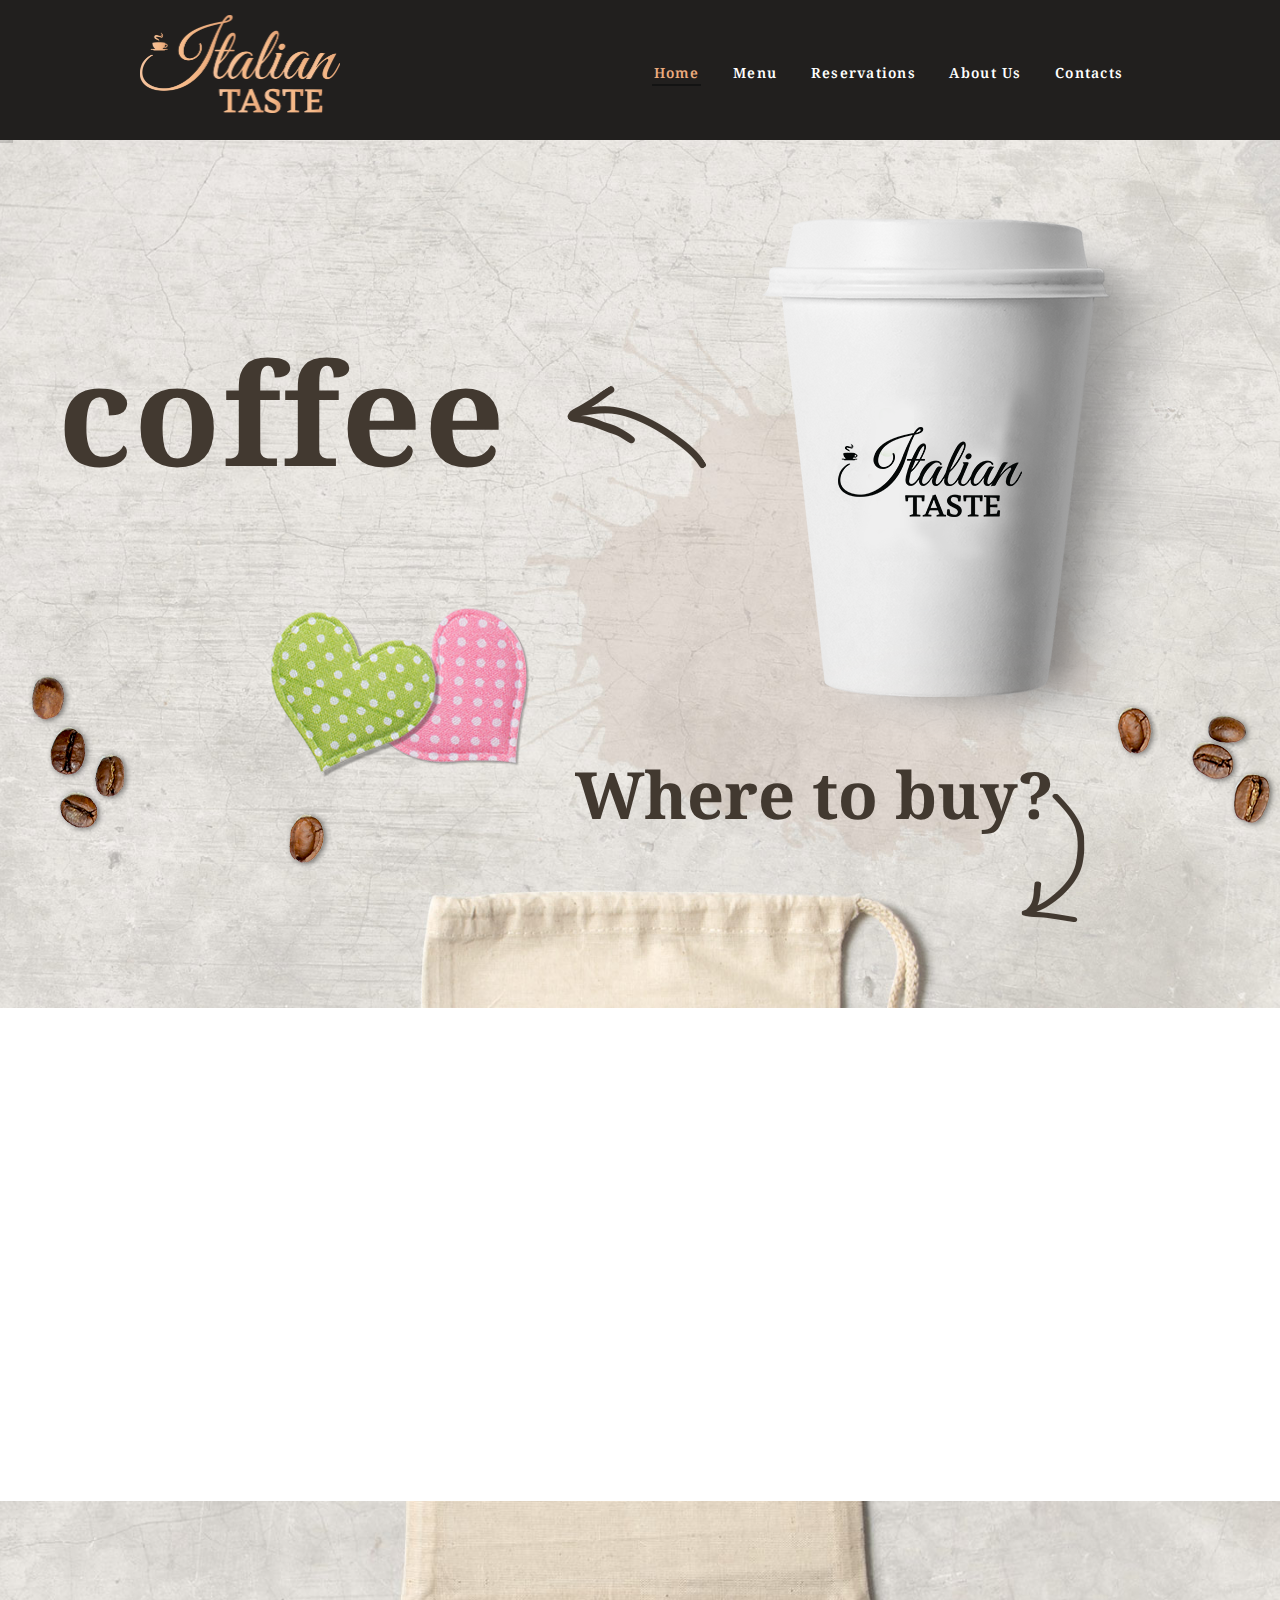
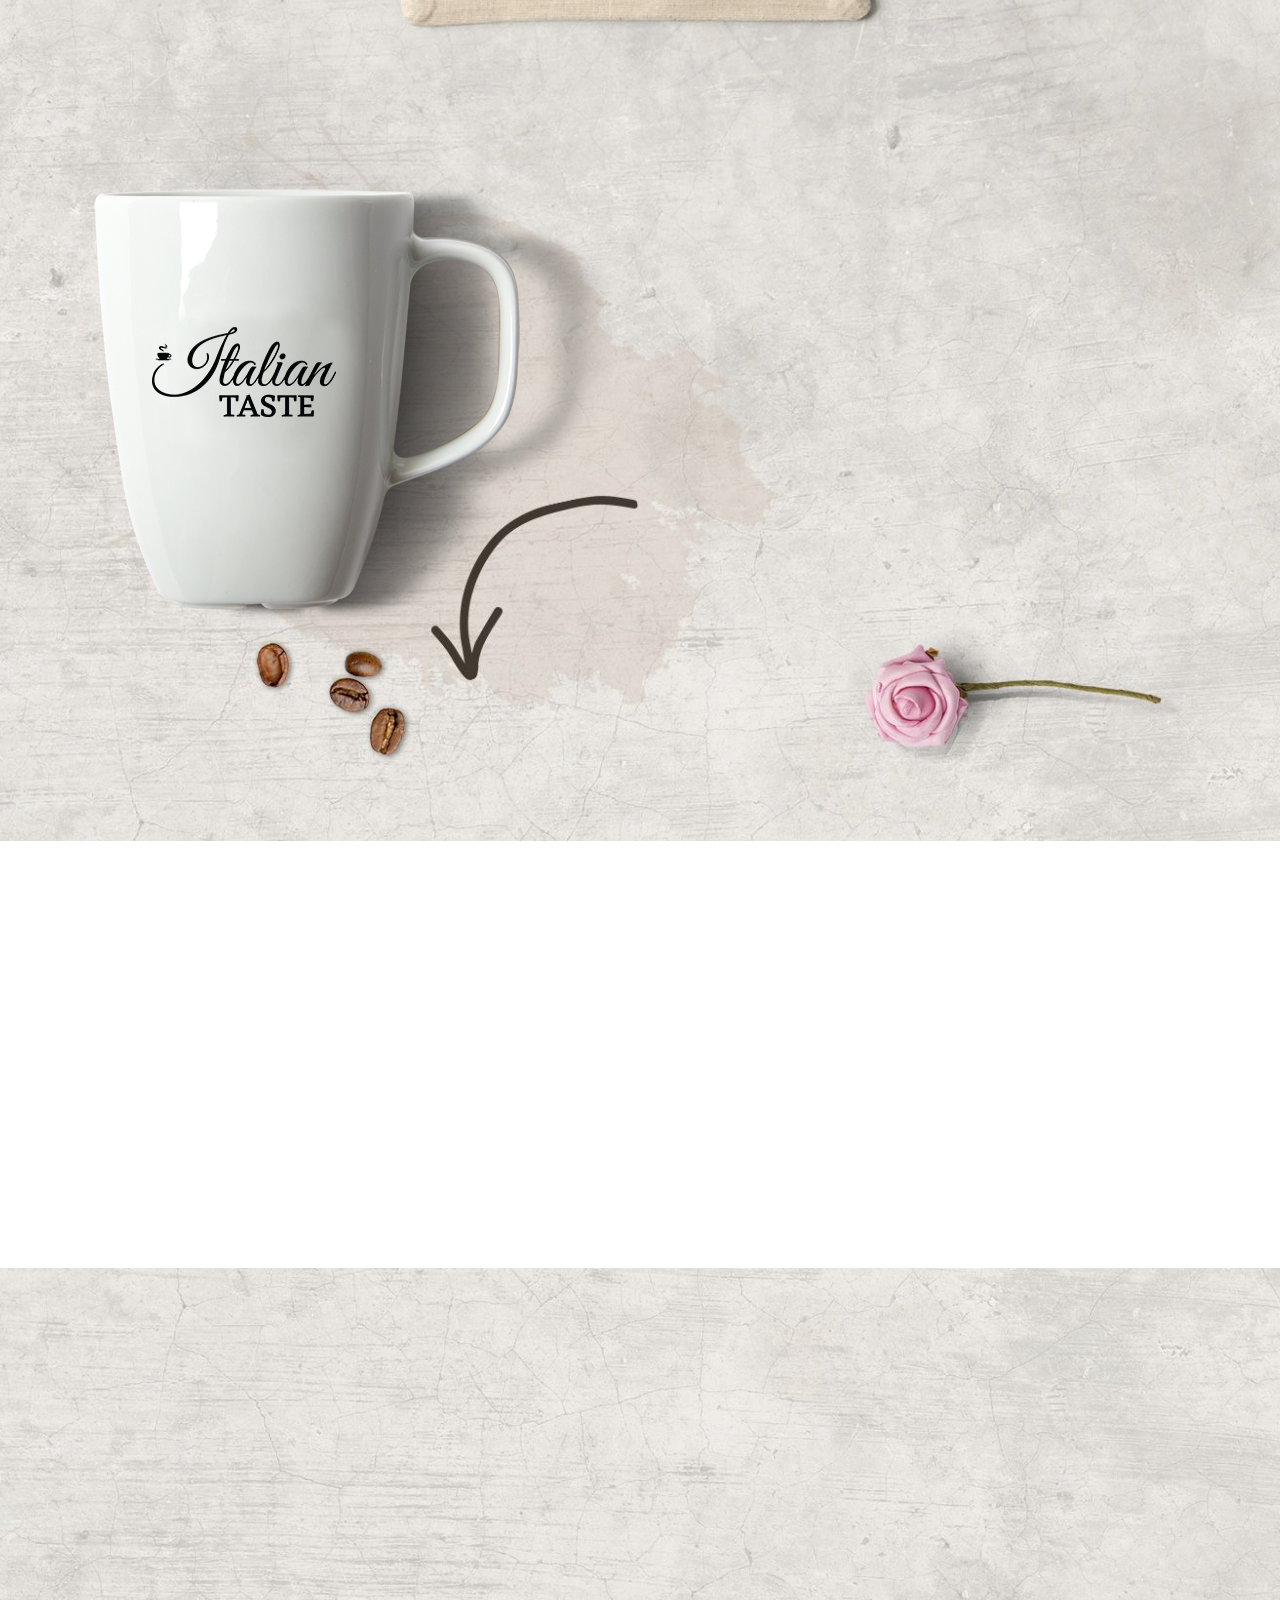
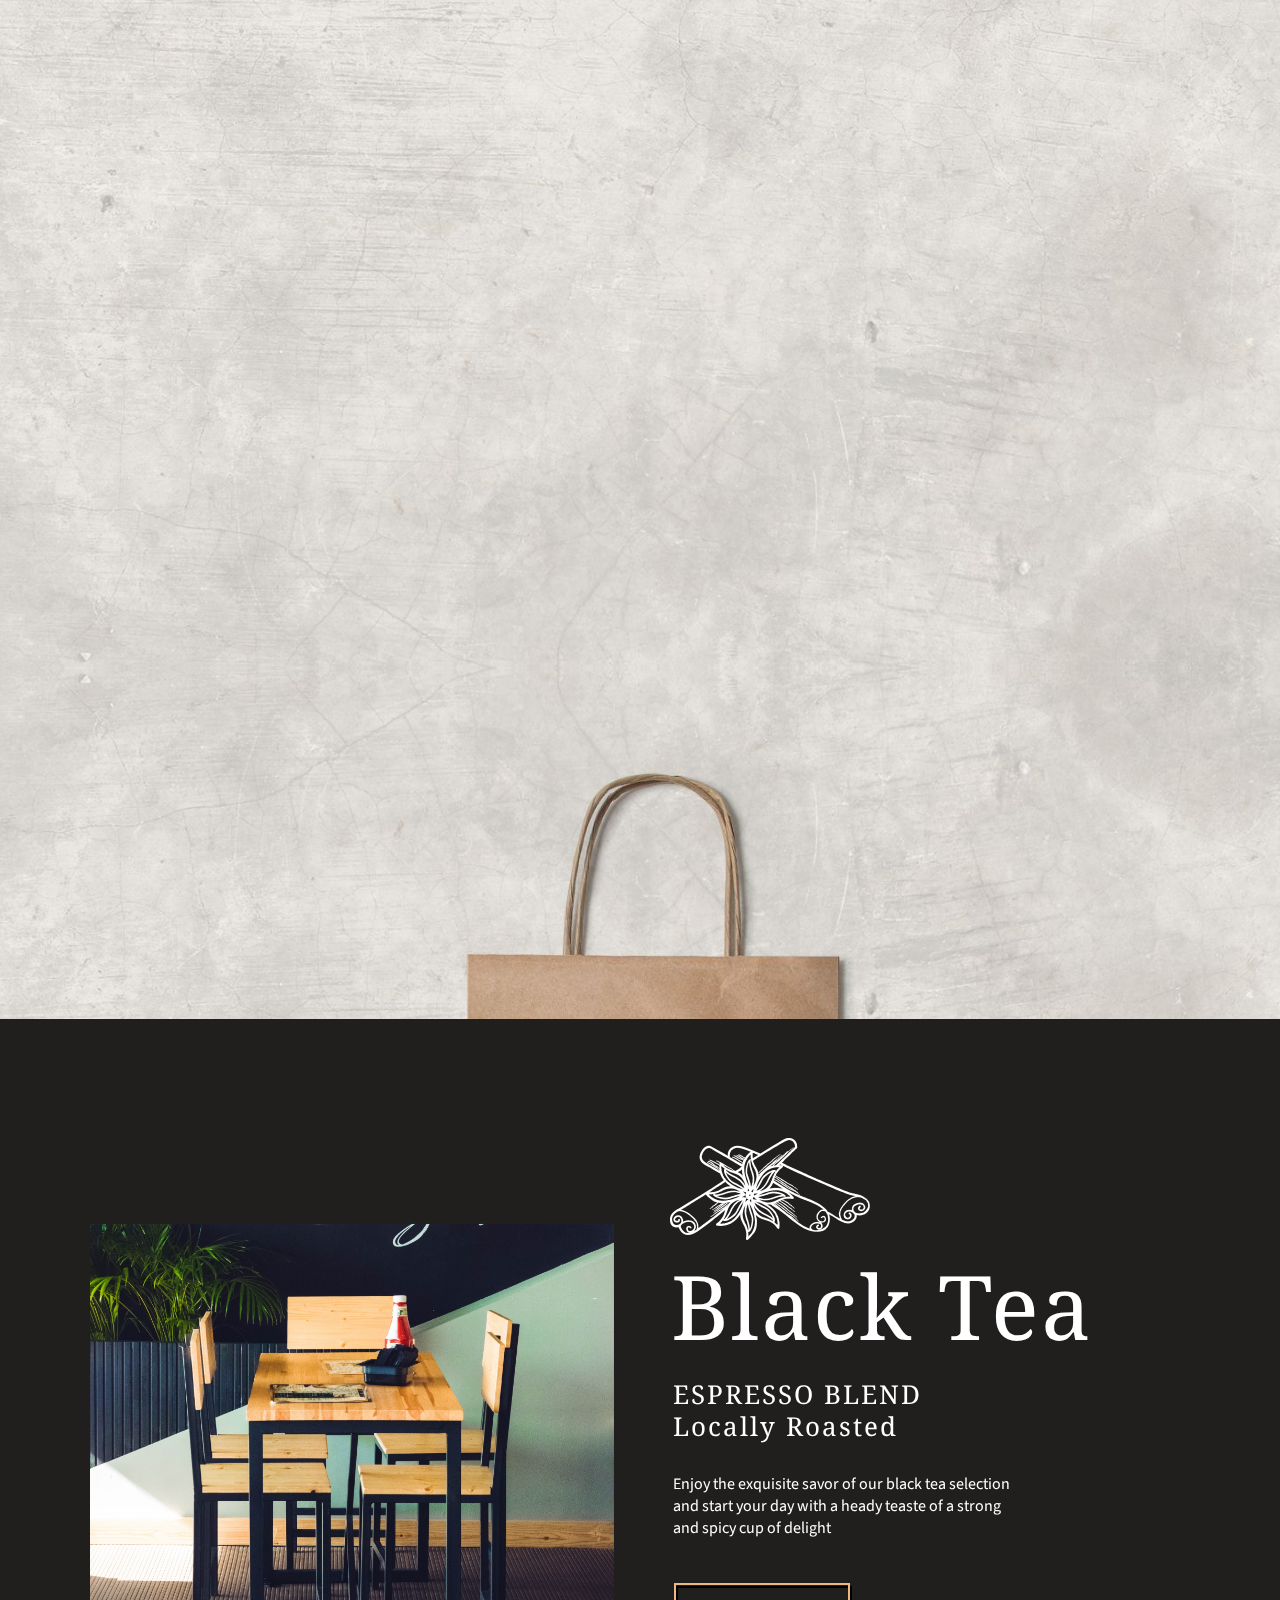
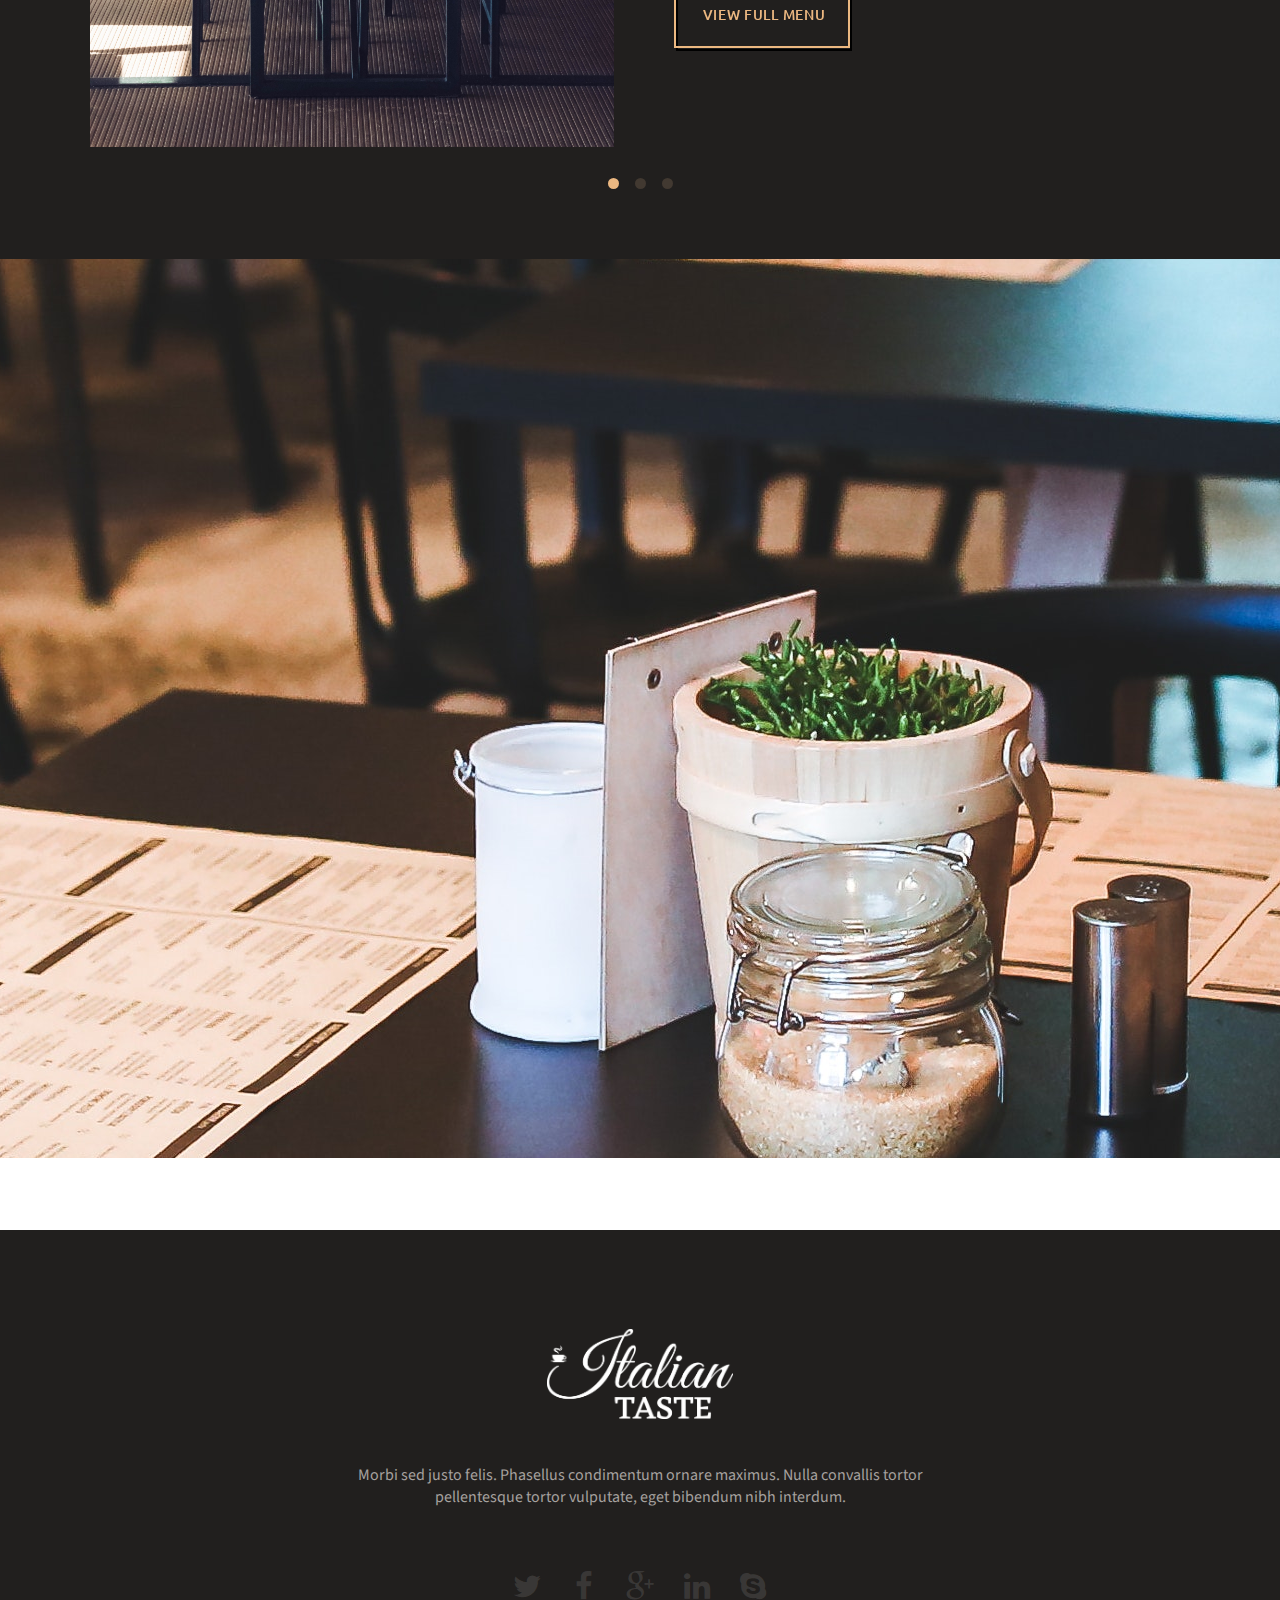
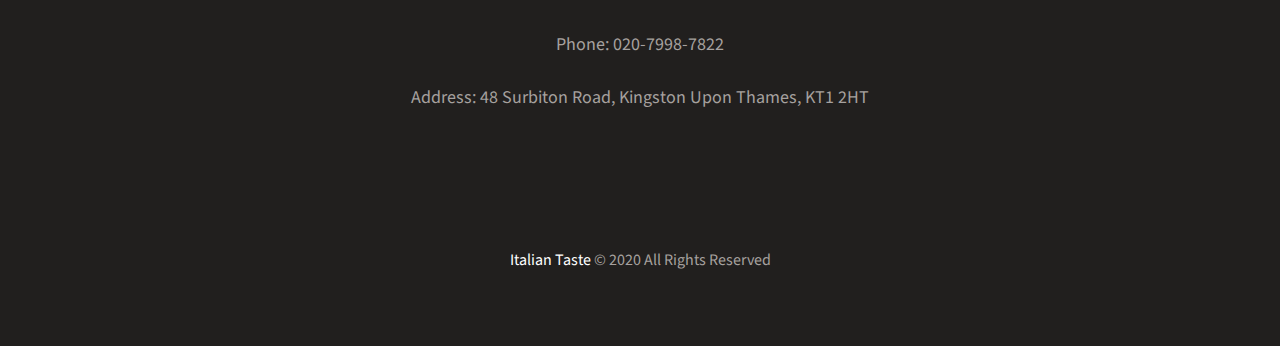
==== commit 03d40566: "home page" ====
--- a/index.html
+++ b/index.html
@@ -50,7 +50,7 @@
                             <div class="logo">
                                 <a href="index.html">
                                     <img src="images/logo.png" class="logo_main" alt="" height="124" style="width: 200px;">
-                                    <img src="images/alternative-logo.png" class="logo_fixed" alt="" width="161" height="47">
+                                    <img src="images/logo.png" class="logo_fixed" alt="" width="161" height="47">
                                 </a>
                             </div>
                         </div>
@@ -316,7 +316,7 @@
                                 <img src="images/main_slider_el_5.png" alt="" width="391" height="216" data-ww="391px" data-hh="216px" data-no-retina>
                             </div>
                             <div class="tp-caption tp-resizeme" id="slide-2-layer-13" data-x="103" data-y="489" data-width="['none','none','none','none']" data-height="['none','none','none','none']" data-transform_idle="o:1;" data-transform_in="opacity:0;s:300;e:Power2.easeInOut;" data-transform_out="opacity:0;s:300;s:300;" data-start="500" data-responsive_offset="on">
-                                <img src="images/3000x2000.png" alt="" width="421" height="301" data-ww="421px" data-hh="301px" data-no-retina>
+                                <img src="images/place01.jpg" alt="" width="421" height="301" data-ww="421px" data-hh="301px" data-no-retina>
                             </div>
                             <div class="tp-caption tp-resizeme rs-parallaxlevel-1" id="slide-2-layer-14" data-x="443" data-y="244" data-width="['none','none','none','none']" data-height="['none','none','none','none']" data-transform_idle="o:1;" data-transform_in="opacity:0;s:300;e:Power2.easeInOut;" data-transform_out="opacity:0;s:300;s:300;" data-start="500" data-responsive_offset="on">
                                 <img src="images/slider_2_el_2.png" alt="" width="560" height="525" data-ww="516px" data-hh="485px" data-no-retina>
@@ -343,7 +343,7 @@
                                 <img src="images/main_slider_el_6.png" alt="" width="72" height="140" data-ww="72px" data-hh="140px" data-no-retina>
                             </div>
                             <div class="tp-caption tp-resizeme rs-parallaxlevel-2" id="slide-1-layer-14" data-x="570" data-y="328" data-width="['none','none','none','none']" data-height="['none','none','none','none']" data-transform_idle="o:1;" data-transform_in="opacity:0;s:300;e:Power2.easeInOut;" data-transform_out="opacity:0;s:300;s:300;" data-start="500" data-responsive_offset="on">
-                                <img src="images/3000x2000.png" alt="" width="617" height="439" data-ww="617px" data-hh="439px" data-no-retina>
+                                <img src="images/coffeecup.jpg" alt="" width="617" height="439" data-ww="617px" data-hh="439px" data-no-retina>
                             </div>
                         </li>
                     </ul>
@@ -655,8 +655,8 @@
                                                                 <div class="tp-caption tp-resizeme" id="slide-5-layer-6" data-x="649" data-y="118" data-width="['none','none','none','none']" data-height="['none','none','none','none']" data-transform_idle="o:1;" data-transform_in="opacity:0;s:500;e:Power2.easeInOut;" data-transform_out="opacity:0;s:500;s:500;" data-start="500" data-responsive_offset="on">
                                                                     <img src="images/second_slider_el_2.png" alt="" width="202" height="104" data-ww="202px" data-hh="104px" data-no-retina>
                                                                 </div>
-                                                                <div class="tp-caption tp-resizeme" id="slide-5-layer-7" data-x="49" data-y="62" data-width="['none','none','none','none']" data-height="['none','none','none','none']" data-transform_idle="o:1;" data-transform_in="x:-50px;opacity:0;s:500;e:Power2.easeInOut;" data-transform_out="x:-50px;opacity:0;s:500;s:500;" data-start="500" data-responsive_offset="on">
-                                                                    <img src="images/2000x2000.png" alt="" width="571" height="699" data-ww="571px" data-hh="699px" data-no-retina>
+                                                                <div class="tp-caption tp-resizeme" id="slide-5-layer-7" data-x="70" data-y="205" data-width="['none','none','none','none']" data-height="['none','none','none','none']" data-transform_idle="o:1;" data-transform_in="x:-50px;opacity:0;s:500;e:Power2.easeInOut;" data-transform_out="x:-50px;opacity:0;s:500;s:500;" data-start="500" data-responsive_offset="on">
+                                                                    <img src="images/2000x2000.png" alt="" width="524" height="523" data-ww="524px" data-hh="523px" data-no-retina>
                                                                 </div>
                                                             </li>
                                                             <li data-index="rs-6" data-transition="fade" data-slotamount="default" data-easein="default" data-easeout="default" data-masterspeed="300" data-thumb="" data-rotate="0" data-saveperformance="off" data-title="Slide" data-description="">
@@ -677,8 +677,8 @@
                                                                 <div class="tp-caption tp-resizeme" id="slide-6-layer-6" data-x="649" data-y="118" data-width="['none','none','none','none']" data-height="['none','none','none','none']" data-transform_idle="o:1;" data-transform_in="opacity:0;s:500;e:Power2.easeInOut;" data-transform_out="opacity:0;s:500;s:500;" data-start="500" data-responsive_offset="on">
                                                                     <img src="images/second_slider_el_2.png" alt="" width="202" height="104" data-ww="202px" data-hh="104px" data-no-retina>
                                                                 </div>
-                                                                <div class="tp-caption tp-resizeme" id="slide-6-layer-8" data-x="68" data-y="156" data-width="['none','none','none','none']" data-height="['none','none','none','none']" data-transform_idle="o:1;" data-transform_in="x:-50px;opacity:0;s:500;e:Power2.easeInOut;" data-transform_out="x:-50px;opacity:0;s:500;s:500;" data-start="500" data-responsive_offset="on">
-                                                                    <img src="images/2000x2000.png" alt="" width="487" height="471" data-ww="487px" data-hh="471px" data-no-retina>
+                                                                <div class="tp-caption tp-resizeme" id="slide-6-layer-8" data-x="70" data-y="205" data-width="['none','none','none','none']" data-height="['none','none','none','none']" data-transform_idle="o:1;" data-transform_in="x:-50px;opacity:0;s:500;e:Power2.easeInOut;" data-transform_out="x:-50px;opacity:0;s:500;s:500;" data-start="500" data-responsive_offset="on">
+                                                                    <img src="images/2000x2000.png" alt="" width="524" height="523" data-ww="524px" data-hh="523px" data-no-retina>
                                                                 </div>
                                                             </li>
                                                         </ul>
--- a/css/style.css
+++ b/css/style.css
@@ -1,10 +1,10 @@
 @charset 'utf-8';
+
 /*
-Project:		Hot Coffee HTML
-Version:		1.0.1
-Last change:	20/12/2017
-Assigned to:	Themerex
-Primary use:	Corporate
+Project:		Italian Taste
+Last change:	20/09/2020
+Developed by:	johnydesisngs.com
+Author:	Italian Taste
 */
 
 
@@ -1062,6 +1062,7 @@
 	right:0;
 	z-index:10000;
 }
+
 body:not(.top_panel_fixed) .top_panel_position_over.top_panel_wrap_inner,
 body:not(.top_panel_fixed) .top_panel_position_over .top_panel_top,
 body:not(.top_panel_fixed) .top_panel_position_over .top_panel_middle,
--- a/css/core.animation.css
+++ b/css/core.animation.css
@@ -1,3 +1,12 @@
+
+/*
+Project:		Italian Taste
+Last change:	20/09/2020
+Developed by:	johnydesisngs.com
+Author:	Italian Taste
+*/
+
+
 @charset "UTF-8";
 /*!
 https://daneden.github.io/animate.css/
--- a/css/shortcodes.css
+++ b/css/shortcodes.css
@@ -1,3 +1,11 @@
+
+/*
+Project:		Italian Taste
+Last change:	20/09/2020
+Developed by:	johnydesisngs.com
+Author:	Italian Taste
+*/
+
 /* Accordion
 -------------------------------------------------------------- */
 .sc_accordion .sc_accordion_item {
--- a/css/skin.css
+++ b/css/skin.css
@@ -1,3 +1,11 @@
+
+/*
+Project:		Italian Taste
+Last change:	20/09/2020
+Developed by:	johnydesisngs.com
+Author:	Italian Taste
+*/
+
 /* hotcoffee (basic) skin for the theme
 ------------------------------------------------------------------------- */
 /* TABLE OF CONTENTS:
@@ -480,7 +488,7 @@
 
 /* Top panel - middle area */
 .top_panel_middle {
-	background-color: #ffffff;
+	background-color: #211f1e;
 }
 .top_panel_position_over.top_panel_middle {
 	background-color: rgba(247, 247, 247, 0.75);
@@ -512,7 +520,7 @@
 
 /* Main menu */
 .menu_main_nav > li > a {
-	color: #222222;
+	color: #ffffff;
 }
 .top_panel_inner_style_1 .menu_main_nav > li > a,
 .top_panel_inner_style_2 .menu_main_nav > li > a {
@@ -573,7 +581,7 @@
 .menu_main_nav > li.current-menu-parent > a,
 .menu_main_nav > li.current-menu-ancestor > a {
     border-color: #131313;
-    color: #222222;
+    color: #ecac7e;
 }
 
 
--- a/css/doc-style.css
+++ b/css/doc-style.css
@@ -1,3 +1,12 @@
+
+/*
+Project:		Italian Taste
+Last change:	20/09/2020
+Developed by:	johnydesisngs.com
+Author:	Italian Taste
+*/
+
+
 body {
 	font-family: Source Sans Pro;
 	font-size: 18px;
--- a/css/responsive.css
+++ b/css/responsive.css
@@ -1,3 +1,11 @@
+
+/*
+Project:		Italian Taste
+Last change:	20/09/2020
+Developed by:	johnydesisngs.com
+Author:	Italian Taste
+*/
+
 @charset "utf-8";
 
 /* Responsive styles
--- a/css/skin.responsive.css
+++ b/css/skin.responsive.css
@@ -1,3 +1,12 @@
+
+/*
+Project:		Italian Taste
+Last change:	20/09/2020
+Developed by:	johnydesisngs.com
+Author:	Italian Taste
+*/
+
+
 @charset "utf-8";
 
 /* Responsive styles
--- a/css/custom.css
+++ b/css/custom.css
@@ -1,3 +1,11 @@
+
+/*
+Project:		Italian Taste
+Last change:	20/09/2020
+Developed by:	johnydesisngs.com
+Author:	Italian Taste
+*/
+
 .space10p {
 	height: 10px;
 }
@@ -77,6 +85,7 @@
 .bg2 {
 	background-image:url(../images/3000x2000.png); 
 	background-position:50% 50%;
+	
 }
 
 .breadcrumbs_1 {
--- a/css/core.messages.css
+++ b/css/core.messages.css
@@ -1,3 +1,13 @@
+
+/*
+Project:		Italian Taste
+Last change:	20/09/2020
+Developed by:	johnydesisngs.com
+Author:	Italian Taste
+*/
+
+
+
 /* Popups with messages */
 #hotcoffee_modal_bg {
 	position:fixed;
--- a/css/core.portfolio.css
+++ b/css/core.portfolio.css
@@ -1,3 +1,12 @@
+
+/*
+Project:		Italian Taste
+Last change:	20/09/2020
+Developed by:	johnydesisngs.com
+Author:	Italian Taste
+*/
+
+
 .ih-item {
 	position: relative;
 	-webkit-transition: all 0.35s ease-in-out;
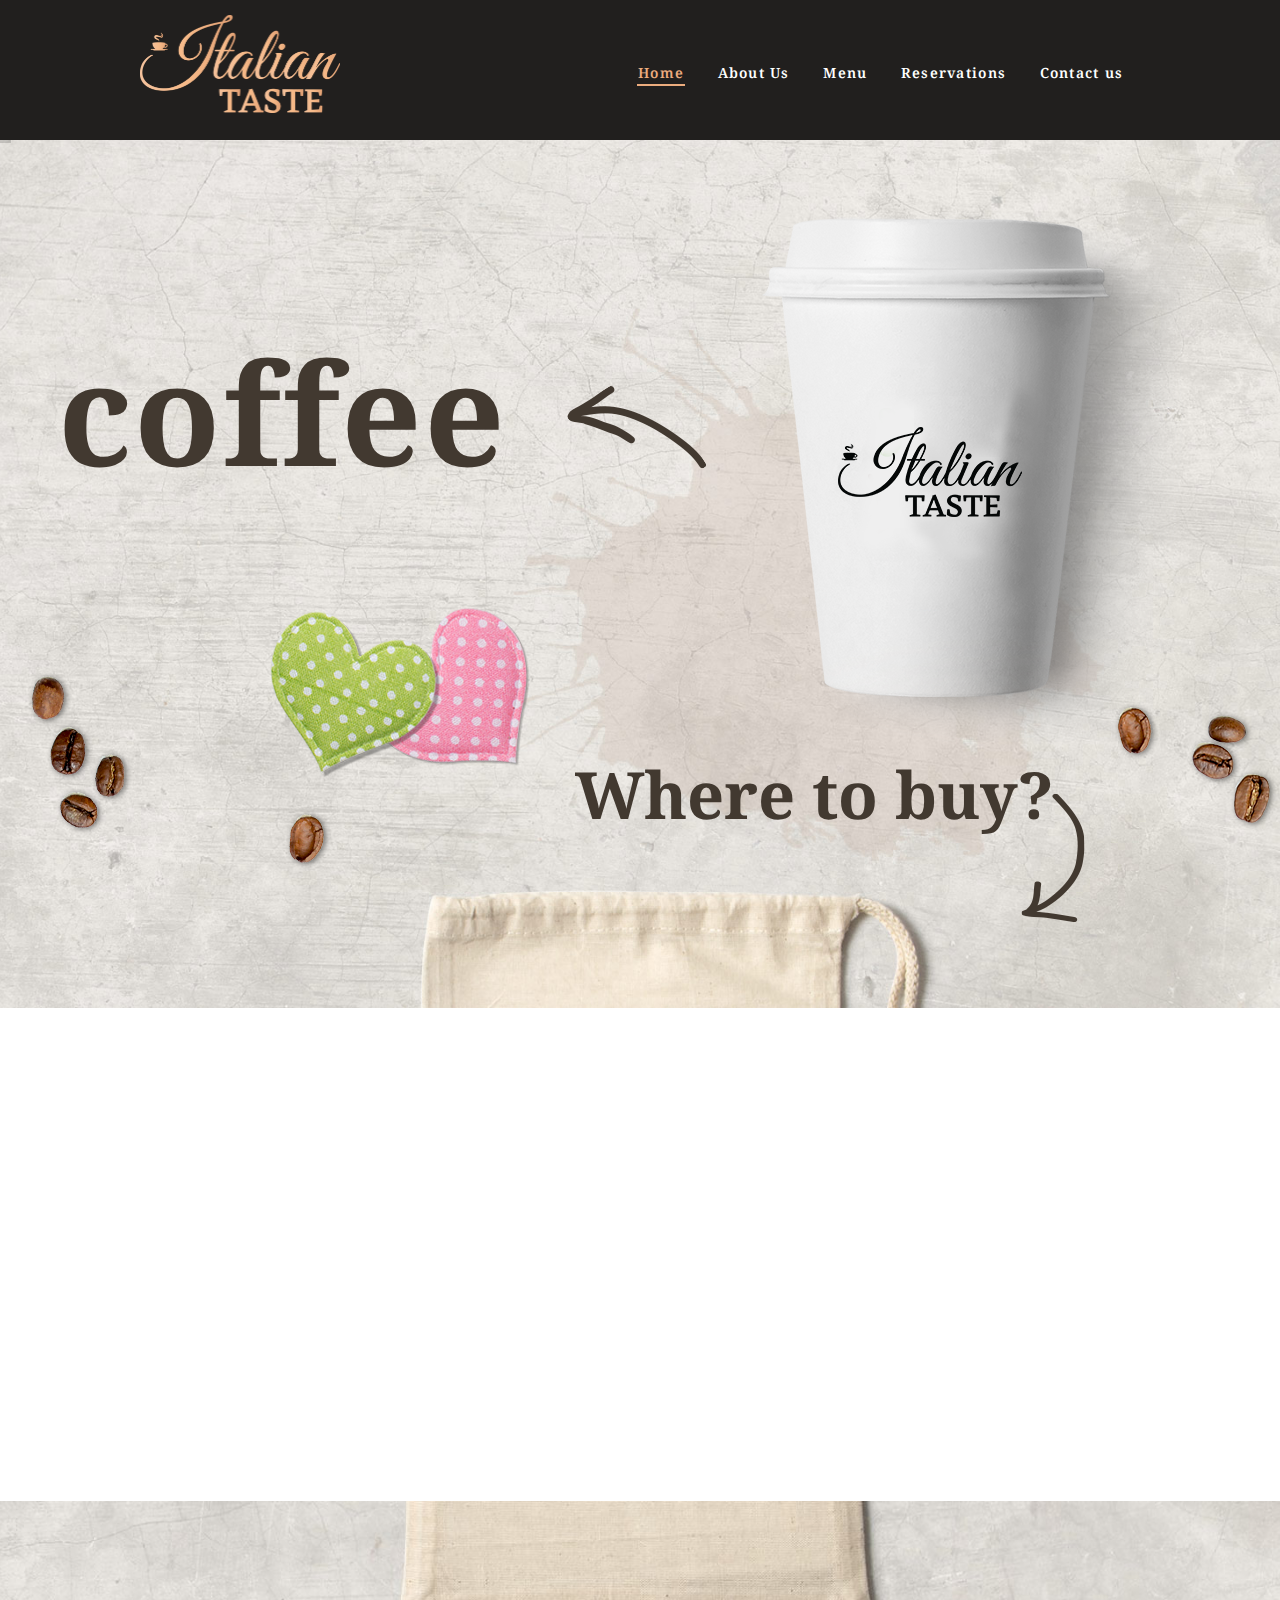
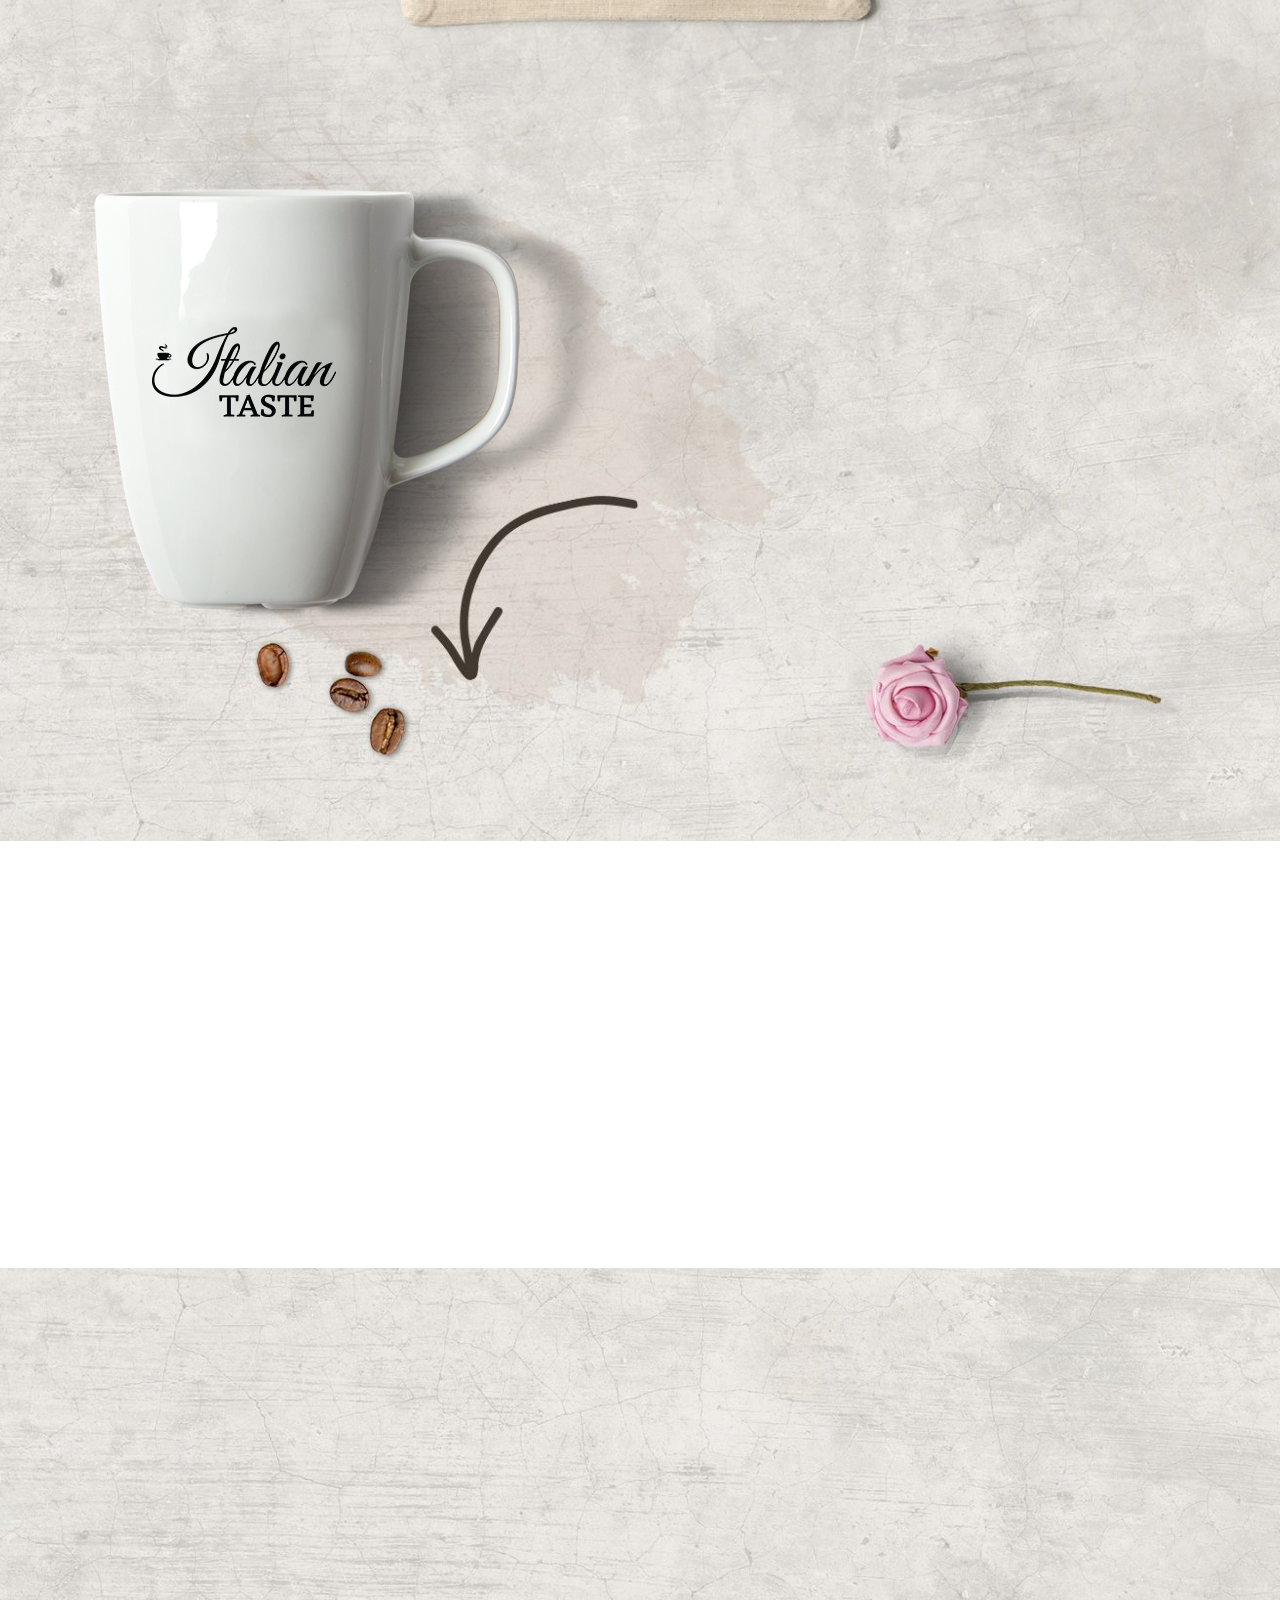
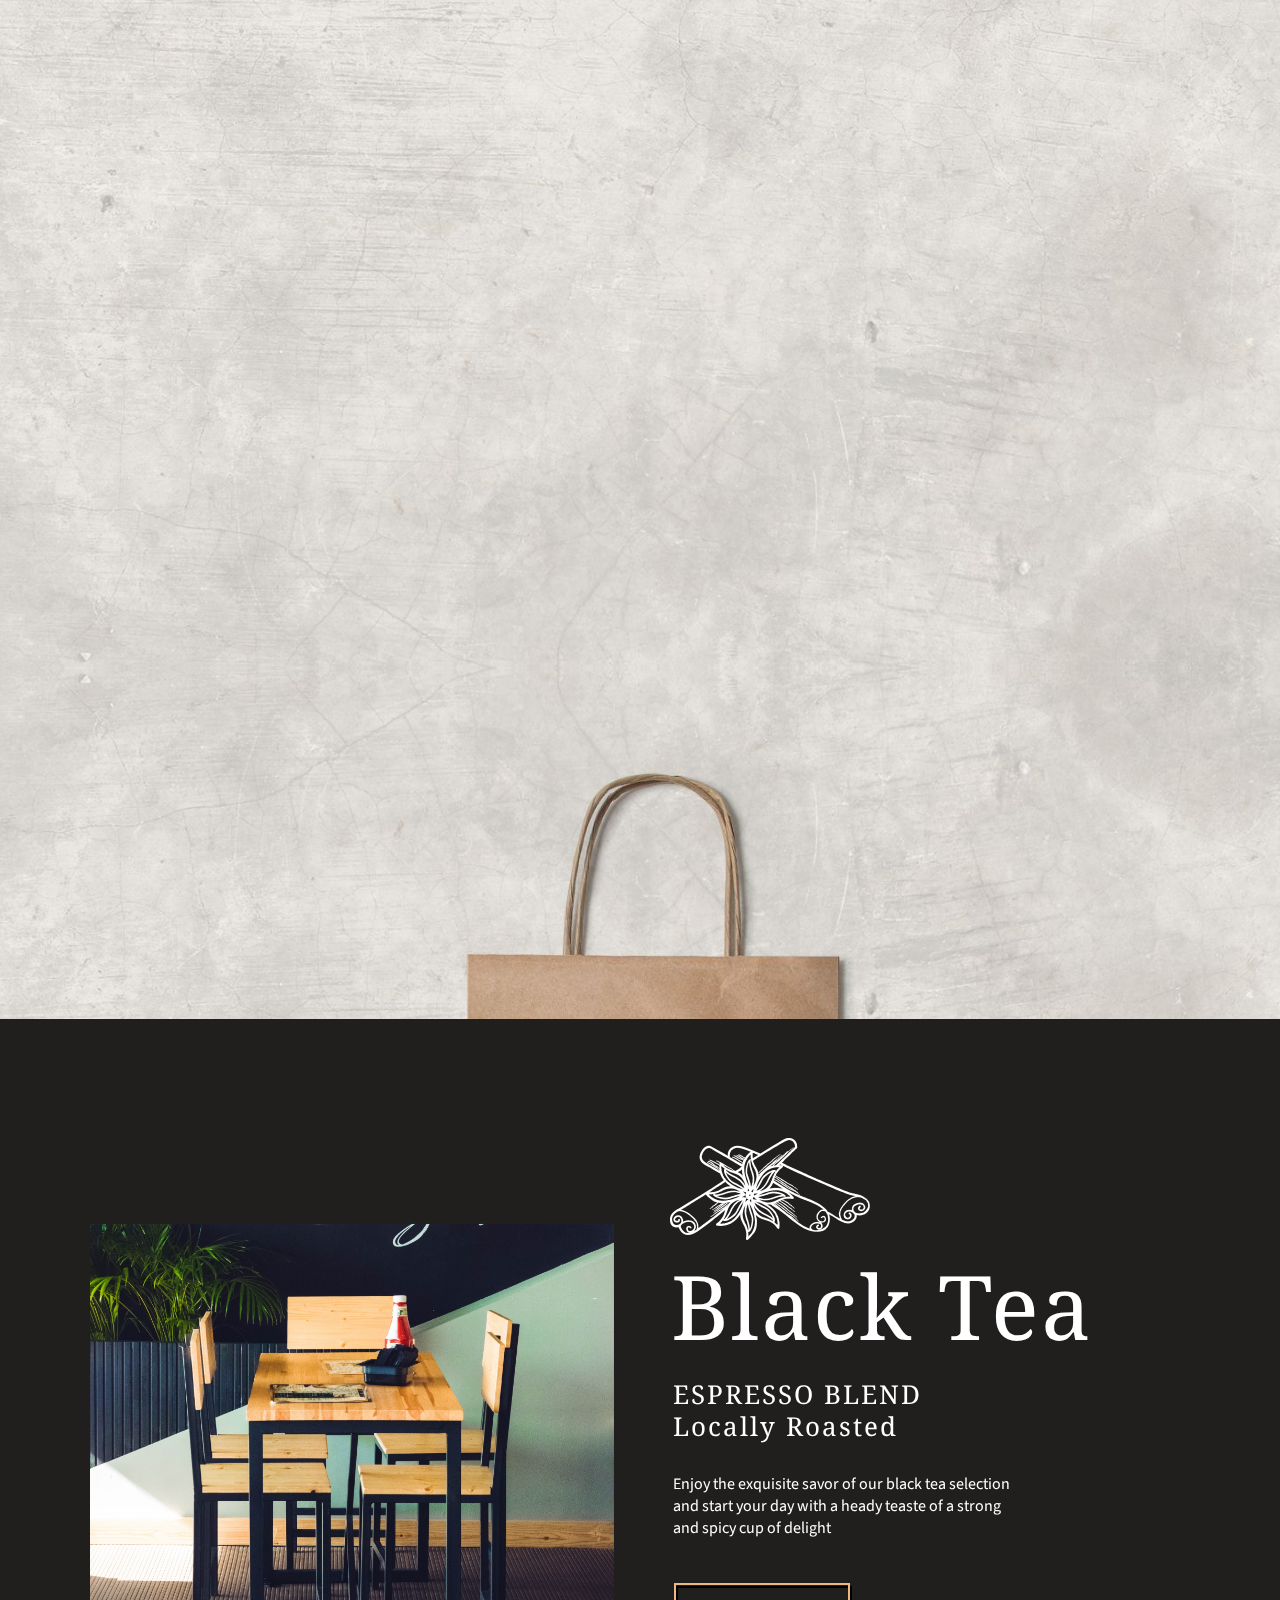
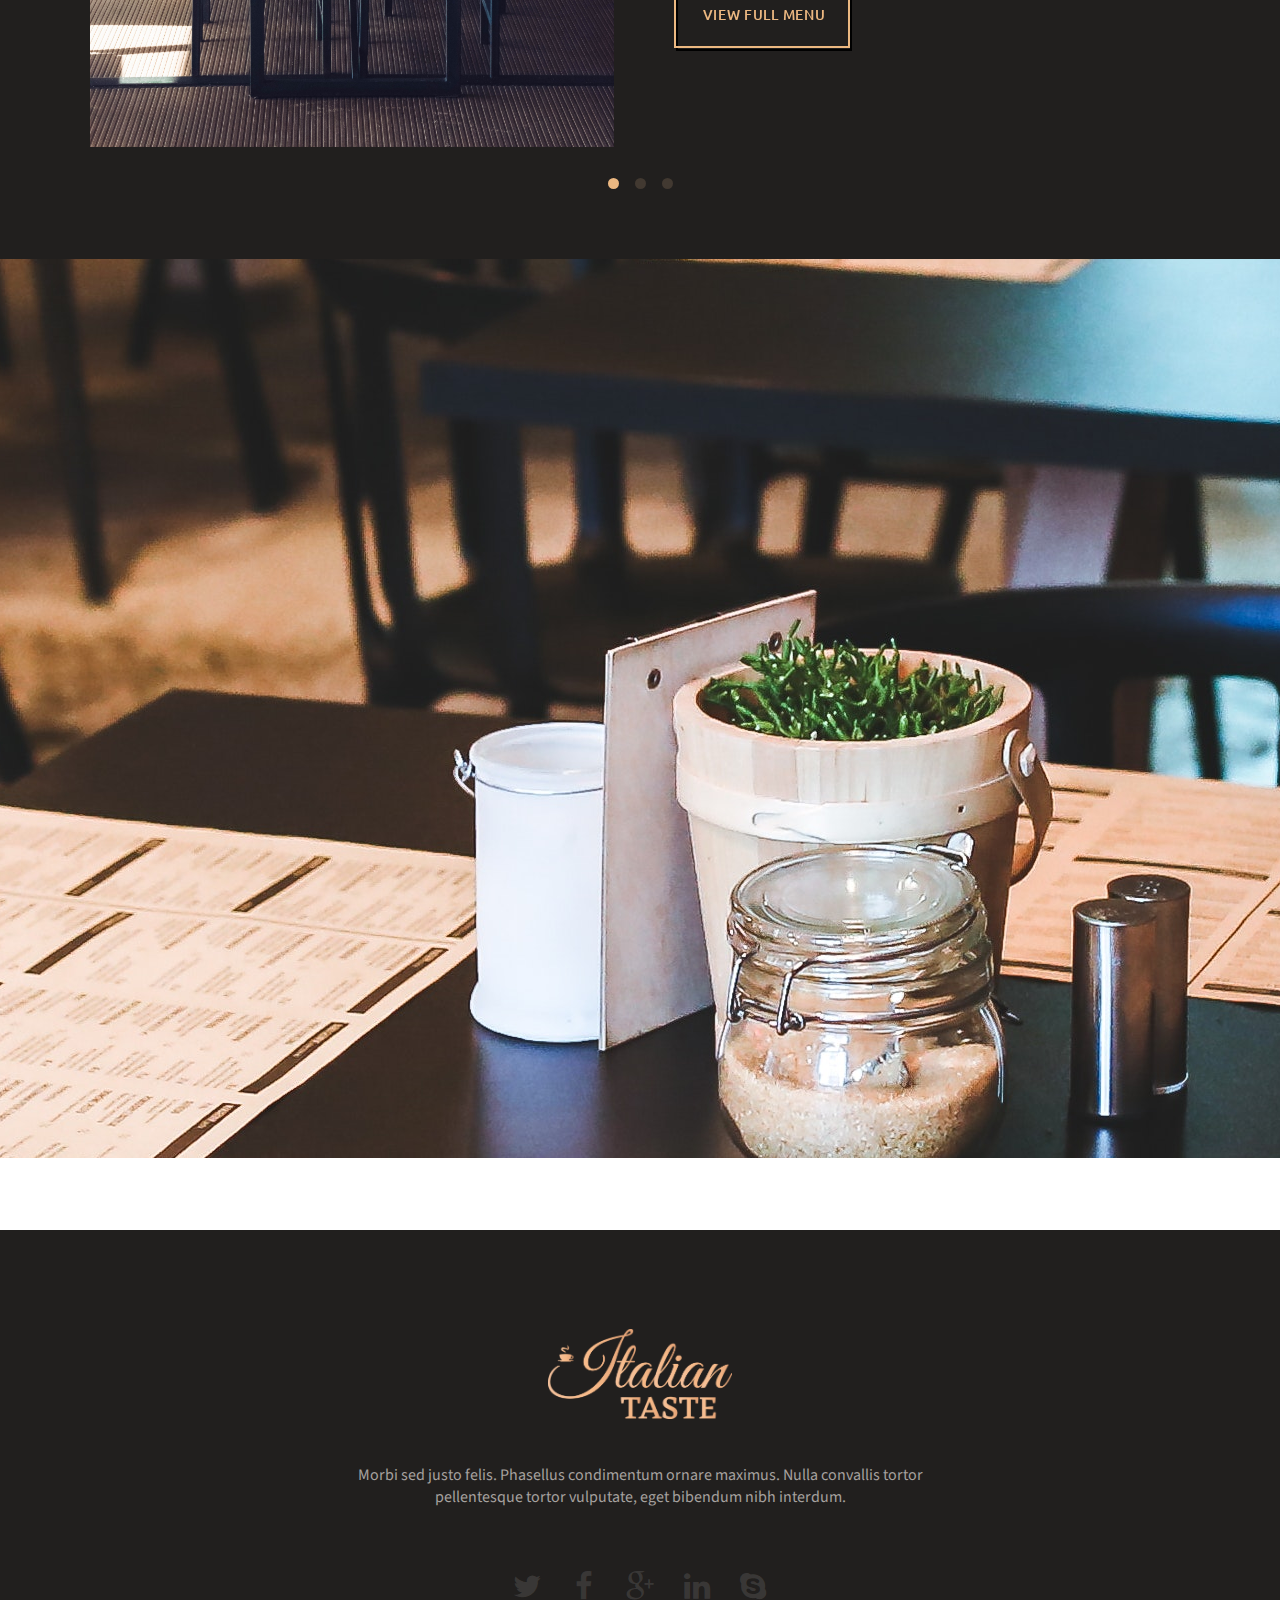
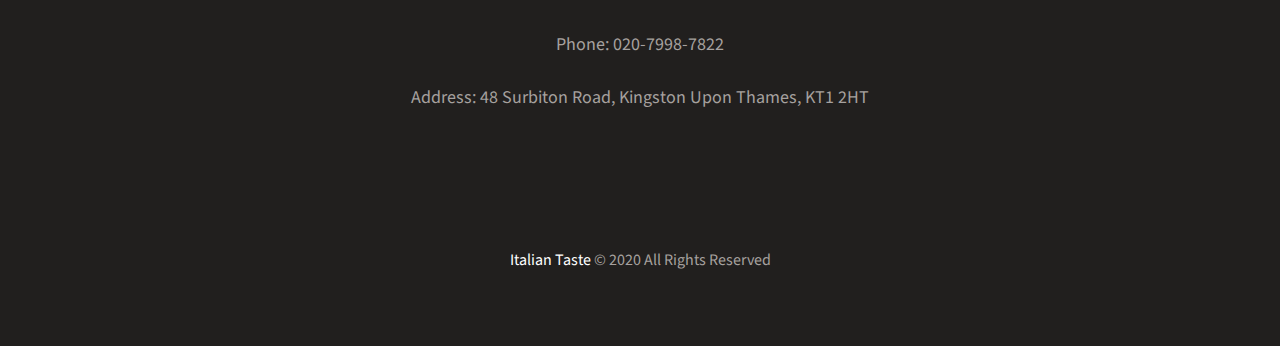
==== commit c5652b72: "29sep" ====
--- a/index.html
+++ b/index.html
@@ -1,998 +1,999 @@
-<!-- 
-Author: Italian Taste
-Developer: John Bedeir
-Website: johnydesigns.com 
--->
-
-<!DOCTYPE html>
-<html lang="en-US" class="scheme_original">
-
-<head>
-    <meta charset="UTF-8" />
-    <meta name="viewport" content="width=device-width, initial-scale=1, maximum-scale=1">
-    <meta name="format-detection" content="telephone=no">
-
-    <link rel="icon" type="image/x-icon" href="images/favicon.png" />
-    <title>Italian Taste</title>
-    <link rel='stylesheet' href="https://fonts.googleapis.com/css?family=Droid+Serif:400,400i,700,700i|Grand+Hotel|Open+Sans:300,400,600,700,800|Raleway:100,200,300,400,500,600,700,800,900|Source+Sans+Pro:300,300i,400,400i,600,600i,700,700i|Ubuntu:300,300i,400,400i,500,500i,700,700i&amp;subset=latin-ext" type='text/css' media='all' >
-    <link rel='stylesheet' href='js/vendor/revslider/settings.css' type='text/css' media='all' />
-    <link rel='stylesheet' href='js/vendor/woo/woocommerce-layout.css' type='text/css' media='all' />
-    <link rel='stylesheet' href='js/vendor/woo/woocommerce-smallscreen.css' type='text/css' media='only screen and (max-width: 768px)' />
-    <link rel='stylesheet' href='js/vendor/woo/woocommerce.css' type='text/css' media='all' />
-    <link rel='stylesheet' href='css/fontello/css/fontello.css' type='text/css' media='all' />
-    <link rel='stylesheet' href='css/style.css' type='text/css' media='all' />
-    <link rel='stylesheet' href='css/core.animation.css' type='text/css' media='all' />
-    <link rel='stylesheet' href='css/shortcodes.css' type='text/css' media='all' />
-    <link rel='stylesheet' href='js/vendor/woo/plugin.woocommerce.css' type='text/css' media='all' />
-    <link rel='stylesheet' href='css/skin.css' type='text/css' media='all' />
-    <link rel='stylesheet' href='css/doc-style.css' type='text/css' media='all' />
-    <link rel='stylesheet' href='css/responsive.css' type='text/css' media='all' />
-    <link rel='stylesheet' href='css/skin.responsive.css' type='text/css' media='all' />
-    <link rel='stylesheet' href='js/vendor/comp/comp.min.css' type='text/css' media='all' />
-    <link rel='stylesheet' href='css/custom.css' type='text/css' media='all' />
-    <link rel='stylesheet' href='css/core.messages.css' type='text/css' media='all' />
-    <link rel='stylesheet' href='css/core.portfolio.css' type='text/css' media='all' />
-</head>
-
-<body class="home page body_filled article_style_stretch scheme_original top_panel_show top_panel_above sidebar_hide sidebar_outer_hide preloader vc_responsive">
-<div id="page_preloader"></div>
-<a id="toc_home" class="sc_anchor" title="Home" data-description="&lt;i&gt;Return to Home&lt;/i&gt; - &lt;br&gt;navigate to home page of the site" data-icon="icon-home" data-url="index.html" data-separator="yes"></a>
-<a id="toc_top" class="sc_anchor" title="To Top" data-description="&lt;i&gt;Back to top&lt;/i&gt; - &lt;br&gt;scroll to top of the page" data-icon="icon-double-up" data-url="" data-separator="yes"></a>
-
-<div class="body_wrap">
-    <div class="page_wrap">
-        <div class="top_panel_fixed_wrap"></div>
-        <header class="top_panel_wrap top_panel_style_3 scheme_original">
-            <div class="top_panel_wrap_inner top_panel_inner_style_3 top_panel_position_above">
-                <div class="top_panel_middle">
-                    <div class="content_wrap">
-                        <div class="contact_logo">
-                            <div class="logo">
-                                <a href="index.html">
-                                    <img src="images/logo.png" class="logo_main" alt="" height="124" style="width: 200px;">
-                                    <img src="images/logo.png" class="logo_fixed" alt="" width="161" height="47">
-                                </a>
-                            </div>
-                        </div>
-                        <div class="menu_main_wrap">
-                            <a href="#" class="menu_main_responsive_button icon-menu"></a>
-                            <nav class="menu_main_nav_area">
-                                <ul id="menu_main" class="menu_main_nav">
-                                    <li class="menu-item current-menu-item"><a href="index.html">Home</a></li>
-                                    <li class="menu-item"><a href="menu.html">Menu</a></li>
-                                    <!-- <li class="menu-item menu-item-has-children"><a href="#">Blog</a>
-                                        <ul class="sub-menu">
-                                            <li class="menu-item"><a href="blog-sidebar.html">Blog With Sidebar</a></li>
-                                            <li class="menu-item"><a href="blog.html">Blog Without Sidebar</a></li>
-                                            <li class="menu-item menu-item-has-children"><a href="#">Blog Masonry</a>
-                                                <ul class="sub-menu">
-                                                    <li class="menu-item"><a href="masonry-2-columns.html">Masonry 2 Columns</a></li>
-                                                    <li class="menu-item"><a href="masonry-3-columns.html">Masonry 3 Columns</a></li>
-                                                </ul>
-                                            </li>
-                                            <li class="menu-item"><a href="post-formats.html">Post Formats</a></li>
-                                        </ul>
-                                    </li> -->
-                                    <li class="menu-item menu-item-has-children"><a href="#">Reservations</a>
-                                        <!-- <ul class="sub-menu">
-                                            <li class="menu-item"><a href="calendar.html">Calendar</a></li>
-                                            <li class="menu-item"><a href="tables.html">Tables Scheme</a></li>
-                                        </ul> -->
-                                    </li>
-                                    
-                                    <li class="menu-item menu-item-has-children"><a href="about.html">About Us</a>
-                                        <!-- <ul class="sub-menu">
-                                            <li class="menu-item menu-item-has-children"><a href="#">Tools</a>
-                                                <ul class="sub-menu">
-                                                    <li class="menu-item"><a href="support.html">Support</a></li>
-                                                    <li class="menu-item"><a href="customization.html">Customization</a></li>
-                                                    <li class="menu-item"><a href="video.html">Video Tutorials</a></li>
-                                                </ul>
-                                            </li>
-                                            <li class="menu-item"><a href="about.html">About Us</a></li>
-                                            <li class="menu-item"><a href="team.html">Our Team</a></li>
-                                            <li class="menu-item"><a href="single-team.html">Team member</a></li>
-                                            <li class="menu-item"><a href="clients.html">Our Clients</a></li>
-                                            <li class="menu-item"><a href="testimonials.html">Testimonials</a></li>
-                                            <li class="menu-item"><a href="typography.html">Typography</a></li>
-                                            <li class="menu-item"><a href="shortcodes.html">Shortcodes</a></li>
-                                            <li class="menu-item menu-item-has-children"><a href="#">Gallery</a>
-                                                <ul class="sub-menu">
-                                                    <li class="menu-item"><a href="cobbles.html">Cobbles</a></li>
-                                                    <li class="menu-item"><a href="grid.html">Grid</a></li>
-                                                    <li class="menu-item"><a href="masonry.html">Masonry</a></li>
-                                                </ul>
-                                            </li>
-                                            <li class="menu-item"><a href="404.html">404 Page</a></li>
-                                        </ul> -->
-                                    </li>
-                                    <!-- <li class="menu-item"><a href="shop.html">Shop</a></li> -->
-                                    <li class="menu-item"><a href="contacts.html">Contacts</a></li>
-                                </ul>
-                            </nav>
-                            <!-- <div class="contact_cart">
-                                <a href="#" class="top_panel_cart_button" data-items="0" data-summa="&#036;0.00">
-                                    <span class="contact_icon icon-shopping"></span>
-                                    <span class="contact_label contact_cart_label">Your cart:</span>
-                                    <span class="contact_cart_totals">
-		                                <span class="cart_items">0 Items</span> -
-                                        <span class="cart_summa">&#36;0.00</span>
-                                    </span>
-                                </a>
-                                <ul class="widget_area sidebar_cart sidebar">
-                                    <li>
-                                        <div class="widget woocommerce widget_shopping_cart">
-                                            <div class="hide_cart_widget_if_empty">
-                                                <div class="widget_shopping_cart_content">
-                                                    <ul class="cart_list product_list_widget ">
-                                                        <li class="empty">No products in the cart.</li>
-                                                    </ul>
-                                                </div>
-                                            </div>
-                                        </div>
-                                    </li>
-                                </ul>
-                            </div> -->
-                        </div>
-                    </div>
-                </div>
-            </div>
-        </header>
-        <div class="header_mobile">
-            <div class="content_wrap">
-                <div class="menu_button icon-menu"></div>
-                <div class="logo">
-                    <a href="index.html">
-                        <img src="images/logo.png" class="logo_main" alt="" height="124">
-                    </a>
-                </div>
-                <div class="menu_main_cart top_panel_icon">
-                    <a href="#" class="top_panel_cart_button" data-items="0" data-summa="&#036;0.00">
-                        <span class="contact_icon icon-shopping"></span>
-                        <span class="contact_label contact_cart_label">Your cart:</span>
-                        <span class="contact_cart_totals">
-		                <span class="cart_items">0 Items</span> -
-                            <span class="cart_summa">&#36;0.00</span>
-                        </span>
-                    </a>
-                    <ul class="widget_area sidebar_cart sidebar">
-                        <li>
-                            <div class="widget woocommerce widget_shopping_cart">
-                                <div class="hide_cart_widget_if_empty">
-                                    <div class="widget_shopping_cart_content">
-                                        <ul class="cart_list product_list_widget">
-                                            <li class="empty">No products in the cart.</li>
-                                        </ul>
-                                    </div>
-                                </div>
-                            </div>
-                        </li>
-                    </ul>
-                </div>
-            </div>
-            <div class="side_wrap">
-                <div class="close">Close</div>
-                <div class="panel_top">
-                    <nav class="menu_main_nav_area">
-                        <ul id="menu_main_mobile" class="menu_main_nav">
-                            <li class="menu-item current-menu-item"><a href="index.html">Home</a></li>
-                            <li class="menu-item menu-item-has-children"><a href="#">Reservations</a>
-                                <ul class="sub-menu">
-                                    <li class="menu-item"><a href="calendar.html">Calendar</a></li>
-                                    <li class="menu-item"><a href="tables.html">Tables Scheme</a></li>
-                                </ul>
-                            </li>
-                            <li class="menu-item"><a href="menu.html">Menu</a></li>
-                            <li class="menu-item menu-item-has-children"><a href="#">Blog</a>
-                                <ul class="sub-menu">
-                                    <li class="menu-item"><a href="blog-sidebar.html">Blog With Sidebar</a></li>
-                                    <li class="menu-item"><a href="blog.html">Blog Without Sidebar</a></li>
-                                    <li class="menu-item menu-item-has-children"><a href="#">Blog Masonry</a>
-                                        <ul class="sub-menu">
-                                            <li class="menu-item"><a href="masonry-2-columns.html">Masonry 2 Columns</a></li>
-                                            <li class="menu-item"><a href="masonry-3-columns.html">Masonry 3 Columns</a></li>
-                                        </ul>
-                                    </li>
-                                    <li class="menu-item"><a href="post-formats.html">Post Formats</a></li>
-                                </ul>
-                            </li>
-                            <li class="menu-item menu-item-has-children"><a href="#">Features</a>
-                                <ul class="sub-menu">
-                                    <li class="menu-item menu-item-has-children"><a href="#">Tools</a>
-                                        <ul class="sub-menu">
-                                            <li class="menu-item"><a href="support.html">Support</a></li>
-                                            <li class="menu-item"><a href="customization.html">Customization</a></li>
-                                            <li class="menu-item"><a href="video.html">Video Tutorials</a></li>
-                                        </ul>
-                                    </li>
-                                    <li class="menu-item"><a href="about.html">About Us</a></li>
-                                    <li class="menu-item"><a href="team.html">Our Team</a></li>
-                                    <li class="menu-item"><a href="single-team.html">Team member</a></li>
-                                    <li class="menu-item"><a href="clients.html">Our Clients</a></li>
-                                    <li class="menu-item"><a href="testimonials.html">Testimonials</a></li>
-                                    <li class="menu-item"><a href="typography.html">Typography</a></li>
-                                    <li class="menu-item"><a href="shortcodes.html">Shortcodes</a></li>
-                                    <li class="menu-item menu-item-has-children"><a href="#">Gallery</a>
-                                        <ul class="sub-menu">
-                                            <li class="menu-item"><a href="cobbles.html">Cobbles</a></li>
-                                            <li class="menu-item"><a href="grid.html">Grid</a></li>
-                                            <li class="menu-item"><a href="masonry.html">Masonry</a></li>
-                                        </ul>
-                                    </li>
-                                    <li class="menu-item"><a href="404.html">404 Page</a></li>
-                                </ul>
-                            </li>
-                            <li class="menu-item"><a href="shop.html">Shop</a></li>
-                            <li class="menu-item"><a href="contacts.html">Contacts</a></li>
-                        </ul>
-                    </nav>
-                    <div class="search_wrap search_style_regular search_state_fixed search_ajax">
-                        <div class="search_form_wrap">
-                            <form role="search" method="get" class="search_form" action="#">
-                                <button type="submit" class="search_submit icon-search-light" title="Start search"></button>
-                                <input type="text" class="search_field" placeholder="Search" value="" name="s" />
-                            </form>
-                        </div>
-                        <div class="search_results widget_area scheme_original">
-                            <a class="search_results_close icon-cancel"></a>
-                            <div class="search_results_content"></div>
-                        </div>
-                    </div>
-                    <div class="login">
-                        <a href="#popup_login" class="popup_link popup_login_link icon-user">Login</a>
-                    </div>
-                    <div class="login">
-                        <a href="#popup_registration" class="popup_link popup_register_link icon-pencil">Register</a>
-                    </div>
-                </div>
-                <div class="panel_bottom">
-                    <div class="contact_socials">
-                        <div class="sc_socials sc_socials_type_icons sc_socials_shape_square sc_socials_size_small">
-                            <div class="sc_socials_item">
-                                <a href="#" target="_blank" class="social_icons social_twitter">
-                                    <span class="icon-twitter"></span>
-                                </a>
-                            </div>
-                            <div class="sc_socials_item">
-                                <a href="#" target="_blank" class="social_icons social_facebook">
-                                    <span class="icon-facebook"></span>
-                                </a>
-                            </div>
-                            <div class="sc_socials_item">
-                                <a href="#" target="_blank" class="social_icons social_gplus">
-                                    <span class="icon-gplus"></span>
-                                </a>
-                            </div>
-                            <div class="sc_socials_item">
-                                <a href="#" target="_blank" class="social_icons social_linkedin">
-                                    <span class="icon-linkedin"></span>
-                                </a>
-                            </div>
-                            <div class="sc_socials_item">
-                                <a href="#" target="_blank" class="social_icons social_skype">
-                                    <span class="icon-skype"></span>
-                                </a>
-                            </div>
-                        </div>
-                    </div>
-                </div>
-            </div>
-            <div class="mask"></div>
-        </div>
-        <section class="slider_wrap slider_fullwide slider_engine_revo slider_alias_main">
-            <div id="rev_slider_1_1_wrapper" class="rev_slider_wrapper fullwidthbanner-container">
-                <div id="rev_slider_1_1" class="rev_slider fullwidthabanner" data-version="5.1">
-                    <ul>
-                        <li data-index="rs-3" data-transition="fade" data-slotamount="default" data-easein="default" data-easeout="default" data-masterspeed="300" data-rotate="0" data-saveperformance="off" data-title="Slide" data-description="">
-                            <img src="images/transparent.png" alt="" data-bgposition="center center" data-bgfit="cover" data-bgrepeat="no-repeat" data-bgparallax="off" class="rev-slidebg" data-no-retina>
-                            <!-- <div class="tp-caption Hotcoffee-style-1 tp-resizeme rs-parallaxlevel-1" id="slide-3-layer-1" data-x="30" data-y="114" data-width="['auto']" data-height="['auto']" data-transform_idle="o:1;" data-transform_in="opacity:0;s:300;e:Power2.easeInOut;" data-transform_out="opacity:0;s:300;s:300;" data-start="500" data-splitin="none" data-splitout="none" data-responsive_offset="on">Fresh and Tasty</div>
-                            <div class="tp-caption Hotcoffee-style-2 tp-resizeme rs-parallaxlevel-1" id="slide-3-layer-2" data-x="41" data-y="335" data-width="['auto']" data-height="['auto']" data-transform_idle="o:1;" data-transform_in="opacity:0;s:300;e:Power2.easeInOut;" data-transform_out="opacity:0;s:300;s:300;" data-start="500" data-splitin="none" data-splitout="none" data-responsive_offset="on">in the morning</div> -->
-                            <div class="tp-caption Hotcoffee-style-3 tp-resizeme rs-parallaxlevel-1" id="slide-3-layer-3" data-x="30" data-y="196" data-width="['auto']" data-height="['auto']" data-transform_idle="o:1;" data-transform_in="opacity:0;s:300;e:Power2.easeInOut;" data-transform_out="opacity:0;s:300;s:300;" data-start="500" data-splitin="none" data-splitout="none" data-responsive_offset="on">coffee</div>
-                            <div class="tp-caption Hotcoffee-style-4 tp-resizeme rs-parallaxlevel-1" id="slide-3-layer-4" data-x="547" data-y="618" data-width="['auto']" data-height="['auto']" data-transform_idle="o:1;" data-transform_in="opacity:0;s:300;e:Power2.easeInOut;" data-transform_out="opacity:0;s:300;s:300;" data-start="500" data-splitin="none" data-splitout="none" data-responsive_offset="on">Where to buy?</div>
-                            <div class="tp-caption tp-resizeme rs-parallaxlevel-2" id="slide-3-layer-5" data-x="742" data-y="62" data-width="['none','none','none','none']" data-height="['none','none','none','none']" data-transform_idle="o:1;" data-transform_in="opacity:0;s:300;e:Power2.easeInOut;" data-transform_out="opacity:0;s:300;s:300;" data-start="500" data-responsive_offset="on">
-                                <img src="images/main_cup.png" alt="" width="458" height="540" data-ww="458px" data-hh="540px" data-no-retina>
-                            </div>
-                            <div class="tp-caption tp-resizeme rs-parallaxlevel-1" id="slide-3-layer-6" data-x="248" data-y="465" data-width="['none','none','none','none']" data-height="['none','none','none','none']" data-transform_idle="o:1;" data-transform_in="opacity:0;s:300;e:Power2.easeInOut;" data-transform_out="opacity:0;s:300;s:300;" data-start="500" data-responsive_offset="on">
-                                <img src="images/slider_1_el_1.png" alt="" width="263" height="174" data-ww="263px" data-hh="174px" data-no-retina>
-                            </div>
-                            <div class="tp-caption tp-resizeme" id="slide-3-layer-7" data-x="-76" data-y="518" data-width="['none','none','none','none']" data-height="['none','none','none','none']" data-transform_idle="o:1;" data-transform_in="opacity:0;s:300;e:Power2.easeInOut;" data-transform_out="opacity:0;s:300;s:300;" data-start="500" data-responsive_offset="on">
-                                <img src="images/main_slider_el_5.png" alt="" width="391" height="216" data-ww="391px" data-hh="216px" data-no-retina>
-                            </div>
-                            <div class="tp-caption tp-resizeme rs-parallaxlevel-1" id="slide-3-layer-9" data-x="999" data-y="651" data-width="['none','none','none','none']" data-height="['none','none','none','none']" data-transform_idle="o:1;" data-transform_in="opacity:0;s:300;e:Power2.easeInOut;" data-transform_out="opacity:0;s:300;s:300;" data-start="500" data-responsive_offset="on">
-                                <img src="images/slider_1_el_4.png" alt="" width="70" height="134" data-ww="70px" data-hh="134px" data-no-retina>
-                            </div>
-                            <div class="tp-caption tp-resizeme rs-parallaxlevel-1" id="slide-3-layer-10" data-x="545" data-y="244" data-width="['none','none','none','none']" data-height="['none','none','none','none']" data-transform_idle="o:1;" data-transform_in="opacity:0;s:300;e:Power2.easeInOut;" data-transform_out="opacity:0;s:300;s:300;" data-start="500" data-responsive_offset="on">
-                                <img src="images/main_slider_el_2.png" alt="" width="143" height="86" data-ww="143px" data-hh="86px" data-no-retina>
-                            </div>
-                            <div class="tp-caption tp-resizeme" id="slide-3-layer-11" data-x="1092" data-y="561" data-width="['none','none','none','none']" data-height="['none','none','none','none']" data-transform_idle="o:1;" data-transform_in="opacity:0;s:300;e:Power2.easeInOut;" data-transform_out="opacity:0;s:300;s:300;" data-start="500" data-responsive_offset="on">
-                                <img src="images/main_slider_el_3.png" alt="" width="169" height="131" data-ww="169px" data-hh="131px" data-no-retina>
-                            </div>
-                        </li>
-                        <li data-index="rs-2" data-transition="fade" data-slotamount="default" data-easein="default" data-easeout="default" data-masterspeed="300" data-rotate="0" data-saveperformance="off" data-title="Slide" data-description="">
-                            <img src="images/transparent.png" alt="" data-bgposition="center center" data-bgfit="cover" data-bgrepeat="no-repeat" data-bgparallax="off" class="rev-slidebg" data-no-retina>
-                            <div class="tp-caption Hotcoffee-style-1 tp-resizeme rs-parallaxlevel-2" id="slide-2-layer-1" data-x="center" data-hoffset="" data-y="70" data-width="['auto']" data-height="['auto']" data-transform_idle="o:1;" data-transform_in="opacity:0;s:300;e:Power2.easeInOut;" data-transform_out="opacity:0;s:300;s:300;" data-start="500" data-splitin="none" data-splitout="none" data-responsive_offset="on">We made great coffee</div>
-                            <div class="tp-caption Hotcoffee-style-5 tp-resizeme rs-parallaxlevel-2" id="slide-2-layer-3" data-x="center" data-hoffset="" data-y="162" data-width="['auto']" data-height="['auto']" data-transform_idle="o:1;" data-transform_in="opacity:0;s:300;e:Power2.easeInOut;" data-transform_out="opacity:0;s:300;s:300;" data-start="500" data-splitin="none" data-splitout="none" data-responsive_offset="on">for our guests</div>
-                            <div class="tp-caption tp-resizeme" id="slide-2-layer-7" data-x="853" data-y="512" data-width="['none','none','none','none']" data-height="['none','none','none','none']" data-transform_idle="o:1;" data-transform_in="opacity:0;s:300;e:Power2.easeInOut;" data-transform_out="opacity:0;s:300;s:300;" data-start="500" data-responsive_offset="on">
-                                <img src="images/main_slider_el_5.png" alt="" width="391" height="216" data-ww="391px" data-hh="216px" data-no-retina>
-                            </div>
-                            <div class="tp-caption tp-resizeme" id="slide-2-layer-13" data-x="103" data-y="489" data-width="['none','none','none','none']" data-height="['none','none','none','none']" data-transform_idle="o:1;" data-transform_in="opacity:0;s:300;e:Power2.easeInOut;" data-transform_out="opacity:0;s:300;s:300;" data-start="500" data-responsive_offset="on">
-                                <img src="images/place01.jpg" alt="" width="421" height="301" data-ww="421px" data-hh="301px" data-no-retina>
-                            </div>
-                            <div class="tp-caption tp-resizeme rs-parallaxlevel-1" id="slide-2-layer-14" data-x="443" data-y="244" data-width="['none','none','none','none']" data-height="['none','none','none','none']" data-transform_idle="o:1;" data-transform_in="opacity:0;s:300;e:Power2.easeInOut;" data-transform_out="opacity:0;s:300;s:300;" data-start="500" data-responsive_offset="on">
-                                <img src="images/slider_2_el_2.png" alt="" width="560" height="525" data-ww="516px" data-hh="485px" data-no-retina>
-                            </div>
-                            <div class="tp-caption tp-resizeme rs-parallaxlevel-1" id="slide-2-layer-12" data-x="891" data-y="275" data-width="['none','none','none','none']" data-height="['none','none','none','none']" data-transform_idle="o:1;" data-transform_in="opacity:0;s:300;e:Power2.easeInOut;" data-transform_out="opacity:0;s:300;s:300;" data-start="500" data-responsive_offset="on">
-                                <img src="images/main_slider_el_6.png" alt="" width="72" height="140" data-ww="72px" data-hh="140px" data-no-retina>
-                            </div>
-                            <div class="tp-caption tp-resizeme" id="slide-2-layer-15" data-x="49" data-y="20" data-width="['none','none','none','none']" data-height="['none','none','none','none']" data-transform_idle="o:1;" data-transform_in="opacity:0;s:300;e:Power2.easeInOut;" data-transform_out="opacity:0;s:300;s:300;" data-start="500" data-responsive_offset="on">
-                                <img src="images/main_slider_el_3.png" alt="" width="169" height="131" data-ww="152px" data-hh="118px" data-no-retina>
-                            </div>
-                        </li>
-                        <li data-index="rs-1" data-transition="fade" data-slotamount="default" data-easein="default" data-easeout="default" data-masterspeed="300" data-rotate="0" data-saveperformance="off" data-title="Slide" data-description="">
-                            <img src="images/transparent.png" alt="" data-bgposition="center center" data-bgfit="cover" data-bgrepeat="no-repeat" data-bgparallax="off" class="rev-slidebg" data-no-retina>
-                            <div class="tp-caption Hotcoffee-style-6 tp-resizeme rs-parallaxlevel-1" id="slide-1-layer-1" data-x="30" data-y="104" data-width="['auto']" data-height="['auto']" data-transform_idle="o:1;" data-transform_in="opacity:0;s:300;e:Power2.easeInOut;" data-transform_out="opacity:0;s:300;s:300;" data-start="500" data-splitin="none" data-splitout="none" data-responsive_offset="on">We Know</div>
-                            <div class="tp-caption Hotcoffee-style-6 tp-resizeme rs-parallaxlevel-1" id="slide-1-layer-2" data-x="41" data-y="330" data-width="['auto']" data-height="['auto']" data-transform_idle="o:1;" data-transform_in="opacity:0;s:300;e:Power2.easeInOut;" data-transform_out="opacity:0;s:300;s:300;" data-start="500" data-splitin="none" data-splitout="none" data-responsive_offset="on">Life Awesome</div>
-                            <div class="tp-caption Hotcoffee-style-5 tp-resizeme rs-parallaxlevel-1" id="slide-1-layer-3" data-x="30" data-y="221" data-width="['auto']" data-height="['auto']" data-transform_idle="o:1;" data-transform_in="opacity:0;s:300;e:Power2.easeInOut;" data-transform_out="opacity:0;s:300;s:300;" data-start="500" data-splitin="none" data-splitout="none" data-responsive_offset="on">How To Make Your</div>
-                            <div class="tp-caption tp-resizeme" id="slide-1-layer-7" data-x="884" data-y="45" data-width="['none','none','none','none']" data-height="['none','none','none','none']" data-transform_idle="o:1;" data-transform_in="opacity:0;s:300;e:Power2.easeInOut;" data-transform_out="opacity:0;s:300;s:300;" data-start="500" data-responsive_offset="on">
-                                <img src="images/main_slider_el_5.png" alt="" width="391" height="216" data-ww="391px" data-hh="216px" data-no-retina>
-                            </div>
-                            <div class="tp-caption tp-resizeme" id="slide-1-layer-11" data-x="-46" data-y="477" data-width="['none','none','none','none']" data-height="['none','none','none','none']" data-transform_idle="o:1;" data-transform_in="opacity:0;s:300;e:Power2.easeInOut;" data-transform_out="opacity:0;s:300;s:300;" data-start="500" data-responsive_offset="on">
-                                <img src="images/main_slider_el_3.png" alt="" width="169" height="131" data-ww="169px" data-hh="131px" data-no-retina>
-                            </div>
-                            <div class="tp-caption tp-resizeme rs-parallaxlevel-1" id="slide-1-layer-12" data-x="441" data-y="442" data-width="['none','none','none','none']" data-height="['none','none','none','none']" data-transform_idle="o:1;rZ:104;" data-transform_in="opacity:0;s:300;e:Power2.easeInOut;" data-transform_out="opacity:0;s:300;s:300;" data-start="500" data-responsive_offset="on">
-                                <img src="images/main_slider_el_6.png" alt="" width="72" height="140" data-ww="72px" data-hh="140px" data-no-retina>
-                            </div>
-                            <div class="tp-caption tp-resizeme rs-parallaxlevel-2" id="slide-1-layer-14" data-x="570" data-y="328" data-width="['none','none','none','none']" data-height="['none','none','none','none']" data-transform_idle="o:1;" data-transform_in="opacity:0;s:300;e:Power2.easeInOut;" data-transform_out="opacity:0;s:300;s:300;" data-start="500" data-responsive_offset="on">
-                                <img src="images/coffeecup.jpg" alt="" width="617" height="439" data-ww="617px" data-hh="439px" data-no-retina>
-                            </div>
-                        </li>
-                    </ul>
-                    <div class="tp-static-layers">
-                    </div>
-                    <div class="tp-bannertimer"></div>
-                </div>
-            </div>
-        </section>
-        <div class="page_content_wrap page_paddings_yes">
-            <div class="content_wrap">
-                <div class="content">
-                    <article class="post_item post_item_single post_featured_default post_format_standard page hentry">
-                        <section class="post_content">
-                            <div data-vc-full-width="true" data-vc-full-width-init="false" class="vc_row wpb_row vc_row-fluid">
-                                <div class="wpb_column vc_column_container vc_col-sm-12">
-                                    <div class="vc_column-inner ">
-                                        <div class="wpb_wrapper">
-                                            <h2 class="sc_title sc_title_regular sc_align_center margin_top_tiny margin_bottom_small" data-animation="animated fadeInUp normal">Welcome to our coffee house</h2>
-                                            <div class="sc_section margin_bottom_huge aligncenter w80" data-animation="animated fadeInUp normal">
-                                                <div class="sc_section_inner">
-                                                    <div class="wpb_text_column wpb_content_element ">
-                                                        <div class="wpb_wrapper">
-                                                            <p>
-                                                                From a cultural standpoint, coffeehouses largely serve as centers of social interaction:
-                                                                the coffeehouse provides patrons with a place to congregate,
-                                                                talk, read, write, entertain one another, or pass the time,<br />
-                                                                whether individually or in small groups.
-                                                            </p>
-                                                        </div>
-                                                    </div>
-                                                    <a href="#" class="sc_button sc_button_square sc_button_style_border_1 sc_button_size_large margin_top_medium margin_bottom_small">make a reservation</a>
-                                                </div>
-                                            </div>
-                                        </div>
-                                    </div>
-                                </div>
-                            </div>
-                            <div class="vc_row-full-width"></div>
-                            <div data-vc-full-width="true" data-vc-full-width-init="false" data-vc-stretch-content="true" class="vc_row wpb_row vc_row-fluid vc_custom_1455542959565 vc_row-no-padding">
-                                <div class="wpb_column vc_column_container vc_col-sm-12">
-                                    <div class="vc_column-inner ">
-                                        <div class="wpb_wrapper">
-                                            <div class="sc_parallax" data-parallax-speed="0.3" data-parallax-x-pos="50%" data-parallax-y-pos="50%">
-                                                <div class="sc_parallax_content bg1">
-                                                    <div class="sc_parallax_overlay">
-                                                        <div class="sc_content content_wrap margin_top_huge margin_bottom_null">
-                                                            <div class="columns_wrap sc_columns columns_nofluid sc_columns_count_2 margin_bottom_huge">
-                                                                <div class="column-1_2 sc_column_item"></div>
-                                                                <div class="column-1_2 sc_column_item">
-                                                                    <div class="sc_section margin_bottom_huge brown" data-animation="animated fadeInUp normal">
-                                                                        <div class="sc_section_inner">
-                                                                            <h4 class="sc_title sc_title_big margin_top_huge margin_bottom_null">the<br />
-                                                                                experience</h4>
-                                                                            <h2 class="sc_title sc_title_style margin_top_null margin_bottom_tiny">sweet delight</h2>
-                                                                            <div class="wpb_text_column wpb_content_element vc_custom_1455040756358">
-                                                                                <div class="wpb_wrapper">
-                                                                                    <p>
-                                                                                        The coffee is brewed by first roasting the green coffee beans over hot coals in a brazier.
-                                                                                        Once the beans are roasted each participant is given an opportunity to sample the aromatic
-                                                                                        smoke by wafting it towards them. This is followed by the grinding.
-                                                                                    </p>
-                                                                                </div>
-                                                                            </div>
-                                                                            <a href="#" class="sc_button sc_button_square sc_button_style_style sc_button_size_small margin_top_small margin_bottom_small">Read more&#8230;</a>
-                                                                        </div>
-                                                                    </div>
-                                                                </div>
-                                                            </div>
-                                                        </div>
-                                                        <div class="sc_content content_wrap margin_top_huge margin_bottom_huge"></div>
-                                                    </div>
-                                                </div>
-                                            </div>
-                                        </div>
-                                    </div>
-                                </div>
-                            </div>
-                            <div class="vc_row-full-width"></div>
-                            <div class="vc_row wpb_row vc_row-fluid">
-                                <div class="wpb_column vc_column_container vc_col-sm-12">
-                                    <div class="vc_column-inner ">
-                                        <div class="wpb_wrapper">
-                                            <div class="vc_empty_space space12p">
-                                                <span class="vc_empty_space_inner"></span>
-                                            </div>
-                                            <div class="sc_section aligncenter w80" data-animation="animated fadeInUp normal">
-                                                <div class="sc_section_inner">
-                                                    <h2 class="sc_title sc_title_regular sc_align_center margin_top_huge margin_bottom_small">coffee menu</h2>
-                                                    <div class="wpb_text_column wpb_content_element ">
-                                                        <div class="wpb_wrapper">
-                                                            <p>
-                                                                “I’m looking to nature for my inspiration. Letting the natural produce speak.
-                                                                There’s so much out there, so much elegance and beauty.” &#8211; PETER GILMORE
-                                                            </p>
-                                                        </div>
-                                                    </div>
-                                                    <a href="menu.html" class="sc_button sc_button_square sc_button_style_border_1 sc_button_size_medium margin_top_medium margin_bottom_large">view full menu</a>
-                                                </div>
-                                            </div>
-                                        </div>
-                                    </div>
-                                </div>
-                            </div>
-                            <div data-vc-full-width="true" data-vc-full-width-init="false" class="vc_row wpb_row vc_row-fluid vc_custom_1455545189644">
-                                <div class="wpb_column vc_column_container vc_col-sm-12">
-                                    <div class="vc_column-inner ">
-                                        <div class="wpb_wrapper">
-                                            <div class="vc_empty_space space10p">
-                                                <span class="vc_empty_space_inner"></span>
-                                            </div>
-                                            <div id="sc_services_258_wrap" class="sc_services_wrap">
-                                                <div id="sc_services_258" class="sc_services sc_services_style_services-3 sc_services_type_icons sc_slider_nopagination sc_slider_nocontrols margin_top_huge margin_bottom_huge" data-interval="5914" data-slides-per-view="3" data-slides-min-width="250" data-animation="animated fadeInUp normal">
-                                                    <div class="sc_columns columns_wrap">
-                                                        <div class="column-1_3 column_padding_bottom">
-                                                            <div id="sc_services_258_1" class="sc_services_item">
-                                                                <div class="sc_services_item_featured post_featured">
-                                                                    <div class="post_thumb" data-image="images/services_1.png" data-title="Corretto">
-                                                                        <a class="hover_icon hover_icon_link" href="single-post.html">
-                                                                            <img alt="" src="images/services_1-300x281.png">
-                                                                        </a>
-                                                                    </div>
-                                                                </div>
-                                                                <h4 class="sc_services_item_title">
-                                                                    <a href="single-post.html">Corretto</a>
-                                                                </h4>
-                                                            </div>
-                                                        </div>
-                                                        <div class="column-1_3 column_padding_bottom">
-                                                            <div id="sc_services_258_2" class="sc_services_item">
-                                                                <div class="sc_services_item_featured post_featured">
-                                                                    <div class="post_thumb" data-image="images/services_2.png" data-title="Cioccolato-macchiato">
-                                                                        <a class="hover_icon hover_icon_link" href="single-post.html">
-                                                                            <img alt="" src="images/services_2-300x281.png">
-                                                                        </a>
-                                                                    </div>
-                                                                </div>
-                                                                <h4 class="sc_services_item_title">
-                                                                    <a href="single-post.html">Cioccolato-macchiato</a>
-                                                                </h4>
-                                                            </div>
-                                                        </div>
-                                                        <div class="column-1_3 column_padding_bottom">
-                                                            <div id="sc_services_258_3" class="sc_services_item">
-                                                                <div class="sc_services_item_featured post_featured">
-                                                                    <div class="post_thumb" data-image="images/services_3.png" data-title="Espresso">
-                                                                        <a class="hover_icon hover_icon_link" href="single-post.html">
-                                                                            <img alt="" src="images/services_3-300x281.png">
-                                                                        </a>
-                                                                    </div>
-                                                                </div>
-                                                                <h4 class="sc_services_item_title">
-                                                                    <a href="single-post.html">Espresso</a>
-                                                                </h4>
-                                                            </div>
-                                                        </div>
-                                                        <div class="column-1_3 column_padding_bottom">
-                                                            <div id="sc_services_258_4" class="sc_services_item">
-                                                                <div class="sc_services_item_featured post_featured">
-                                                                    <div class="post_thumb" data-image="images/services_4.png" data-title="Caramel Macchiatto">
-                                                                        <a class="hover_icon hover_icon_link" href="single-post.html">
-                                                                            <img alt="" src="images/services_4-300x281.png">
-                                                                        </a>
-                                                                    </div>
-                                                                </div>
-                                                                <h4 class="sc_services_item_title">
-                                                                    <a href="single-post.html">Caramel Macchiatto</a>
-                                                                </h4>
-                                                            </div>
-                                                        </div>
-                                                        <div class="column-1_3 column_padding_bottom">
-                                                            <div id="sc_services_258_5" class="sc_services_item">
-                                                                <div class="sc_services_item_featured post_featured">
-                                                                    <div class="post_thumb" data-image="images/services_5.png" data-title="Irish Coffee">
-                                                                        <a class="hover_icon hover_icon_link" href="single-post.html">
-                                                                            <img alt="" src="images/services_5-300x281.png">
-                                                                        </a>
-                                                                    </div>
-                                                                </div>
-                                                                <h4 class="sc_services_item_title">
-                                                                    <a href="single-post.html">Irish Coffee</a>
-                                                                </h4>
-                                                            </div>
-                                                        </div>
-                                                        <div class="column-1_3 column_padding_bottom">
-                                                            <div id="sc_services_258_6" class="sc_services_item">
-                                                                <div class="sc_services_item_featured post_featured">
-                                                                    <div class="post_thumb" data-image="images/services_6.png" data-title="Americano">
-                                                                        <a class="hover_icon hover_icon_link" href="single-post.html">
-                                                                            <img alt="" src="images/services_6-300x281.png">
-                                                                        </a>
-                                                                    </div>
-                                                                </div>
-                                                                <h4 class="sc_services_item_title">
-                                                                    <a href="single-post.html">Americano</a>
-                                                                </h4>
-                                                            </div>
-                                                        </div>
-                                                        <div class="column-1_3 column_padding_bottom">
-                                                            <div id="sc_services_258_7" class="sc_services_item">
-                                                                <div class="sc_services_item_featured post_featured">
-                                                                    <div class="post_thumb" data-image="images/services_7.png" data-title="Doppio">
-                                                                        <a class="hover_icon hover_icon_link" href="single-post.html">
-                                                                            <img alt="" src="images/services_7-300x281.png">
-                                                                        </a>
-                                                                    </div>
-                                                                </div>
-                                                                <h4 class="sc_services_item_title">
-                                                                    <a href="single-post.html">Doppio</a>
-                                                                </h4>
-                                                            </div>
-                                                        </div>
-                                                        <div class="column-1_3 column_padding_bottom">
-                                                            <div id="sc_services_258_8" class="sc_services_item">
-                                                                <div class="sc_services_item_featured post_featured">
-                                                                    <div class="post_thumb" data-image="images/services_8.png" data-title="Caffe Latte">
-                                                                        <a class="hover_icon hover_icon_link" href="single-post.html">
-                                                                            <img alt="" src="images/services_8-300x281.png">
-                                                                        </a>
-                                                                    </div>
-                                                                </div>
-                                                                <h4 class="sc_services_item_title">
-                                                                    <a href="single-post.html">Caffe Latte</a>
-                                                                </h4>
-                                                            </div>
-                                                        </div>
-                                                        <div class="column-1_3 column_padding_bottom">
-                                                            <div id="sc_services_258_9" class="sc_services_item">
-                                                                <div class="sc_services_item_featured post_featured">
-                                                                    <div class="post_thumb" data-image="images/services_9.png" data-title="Cappuccino">
-                                                                        <a class="hover_icon hover_icon_link" href="single-post.html">
-                                                                            <img alt="" src="images/services_9-300x281.png">
-                                                                        </a>
-                                                                    </div>
-                                                                </div>
-                                                                <h4 class="sc_services_item_title">
-                                                                    <a href="single-post.html">Cappuccino</a>
-                                                                </h4>
-                                                            </div>
-                                                        </div>
-                                                    </div>
-                                                </div>
-                                            </div>
-                                            <div class="vc_empty_space space10p">
-                                                <span class="vc_empty_space_inner"></span>
-                                            </div>
-                                            <div class="sc_section margin_top_huge">
-                                                <div class="sc_section_inner"></div>
-                                            </div>
-                                            <div class="vc_empty_space space10p">
-                                                <span class="vc_empty_space_inner"></span>
-                                            </div>
-                                            <div class="sc_section margin_top_huge">
-                                                <div class="sc_section_inner"></div>
-                                            </div>
-                                            <div class="vc_empty_space space10p">
-                                                <span class="vc_empty_space_inner"></span>
-                                            </div>
-                                        </div>
-                                    </div>
-                                </div>
-                            </div>
-                            <div class="vc_row-full-width"></div>
-                            <div data-vc-full-width="true" data-vc-full-width-init="false" data-vc-stretch-content="true" class="vc_row wpb_row vc_row-fluid vc_row-no-padding">
-                                <div class="wpb_column vc_column_container vc_col-sm-12">
-                                    <div class="vc_column-inner ">
-                                        <div class="wpb_wrapper">
-                                            <div class="wpb_revslider_element wpb_content_element">
-                                                <div id="rev_slider_2_2_wrapper" class="rev_slider_wrapper fullwidthbanner-container">
-                                                    <div id="rev_slider_2_2" class="rev_slider fullwidthabanner" data-version="5.1">
-                                                        <ul>
-                                                            <li data-index="rs-4" data-transition="fade" data-slotamount="default" data-easein="default" data-easeout="default" data-masterspeed="300" data-thumb="" data-rotate="0" data-saveperformance="off" data-title="Slide" data-description="">
-                                                                <img src="images/transparent.png" alt="" data-bgposition="center center" data-bgfit="cover" data-bgrepeat="no-repeat" class="rev-slidebg" data-no-retina>
-                                                                <div class="tp-caption Hotcoffee-style-7 tp-resizeme" id="slide-4-layer-1" data-x="643" data-y="238" data-width="['auto']" data-height="['auto']" data-transform_idle="o:1;" data-transform_in="opacity:0;s:500;e:Power2.easeInOut;" data-transform_out="opacity:0;s:500;s:500;" data-start="500" data-splitin="none" data-splitout="none" data-responsive_offset="on">Black Tea</div>
-                                                                <div class="tp-caption Hotcoffee-style-8 tp-resizeme" id="slide-4-layer-2" data-x="645" data-y="359" data-width="['auto']" data-height="['auto']" data-transform_idle="o:1;" data-transform_in="opacity:0;s:500;e:Power2.easeInOut;" data-transform_out="opacity:0;s:500;s:500;" data-start="500" data-splitin="none" data-splitout="none" data-responsive_offset="on">
-                                                                    ESPRESSO BLEND <br/>
-                                                                    Locally Roasted
-                                                                </div>
-                                                                <div class="tp-caption Hotcoffee-style-9 tp-resizeme" id="slide-4-layer-3" data-x="645" data-y="454" data-width="['auto']" data-height="['auto']" data-visibility="['on','on','on','off']" data-transform_idle="o:1;" data-transform_in="opacity:0;s:500;e:Power2.easeInOut;" data-transform_out="opacity:0;s:500;s:500;" data-start="500" data-splitin="none" data-splitout="none" data-responsive_offset="on">
-                                                                    Enjoy the exquisite savor of our black tea selection<br/>
-                                                                    and start your day with a heady teaste of a strong<br/>
-                                                                    and spicy cup of delight
-                                                                </div>
-                                                                <div class="tp-caption no-style" id="slide-4-layer-4" data-x="654" data-y="565" data-width="['auto']" data-height="['auto']" data-transform_idle="o:1;" data-transform_in="opacity:0;s:500;e:Power2.easeInOut;" data-transform_out="opacity:0;s:500;s:500;" data-start="500" data-splitin="none" data-splitout="none" data-responsive_offset="on" data-responsive="off">
-                                                                    <a href="menu.html" class="sc_button sc_button_square sc_button_style_border_2 sc_button_size_medium">view full menu</a>
-                                                                </div>
-                                                                <div class="tp-caption tp-resizeme" id="slide-4-layer-5" data-x="70" data-y="205" data-width="['none','none','none','none']" data-height="['none','none','none','none']" data-transform_idle="o:1;" data-transform_in="x:-50px;opacity:0;s:500;e:Power2.easeInOut;" data-transform_out="x:-50px;opacity:0;s:500;s:500;" data-start="500" data-responsive_offset="on">
-                                                                    <img src="images/2000x2000.png" alt="" width="524" height="523" data-ww="524px" data-hh="523px" data-no-retina>
-                                                                </div>
-                                                                <div class="tp-caption tp-resizeme" id="slide-4-layer-6" data-x="649" data-y="118" data-width="['none','none','none','none']" data-height="['none','none','none','none']" data-transform_idle="o:1;" data-transform_in="opacity:0;s:500;e:Power2.easeInOut;" data-transform_out="opacity:0;s:500;s:500;" data-start="500" data-responsive_offset="on">
-                                                                    <img src="images/second_slider_el_2.png" alt="" width="202" height="104" data-ww="202px" data-hh="104px" data-no-retina>
-                                                                </div>
-                                                            </li>
-                                                            <li data-index="rs-5" data-transition="fade" data-slotamount="default" data-easein="default" data-easeout="default" data-masterspeed="300" data-thumb="" data-rotate="0" data-saveperformance="off" data-title="Slide" data-description="">
-                                                                <img src="images/transparent.png" alt="" data-bgposition="center center" data-bgfit="cover" data-bgrepeat="no-repeat" class="rev-slidebg" data-no-retina>
-                                                                <div class="tp-caption Hotcoffee-style-7 tp-resizeme" id="slide-5-layer-1" data-x="643" data-y="238" data-width="['auto']" data-height="['auto']" data-transform_idle="o:1;" data-transform_in="opacity:0;s:500;e:Power2.easeInOut;" data-transform_out="opacity:0;s:500;s:500;" data-start="500" data-splitin="none" data-splitout="none" data-responsive_offset="on">Iced Coffee</div>
-                                                                <div class="tp-caption Hotcoffee-style-8 tp-resizeme" id="slide-5-layer-2" data-x="645" data-y="359" data-width="['auto']" data-height="['auto']" data-transform_idle="o:1;" data-transform_in="opacity:0;s:500;e:Power2.easeInOut;" data-transform_out="opacity:0;s:500;s:500;" data-start="500" data-splitin="none" data-splitout="none" data-responsive_offset="on">
-                                                                    ESPRESSO BLEND <br/>
-                                                                    Locally Roasted
-                                                                </div>
-                                                                <div class="tp-caption Hotcoffee-style-9 tp-resizeme" id="slide-5-layer-3" data-x="645" data-y="454" data-width="['auto']" data-height="['auto']" data-visibility="['on','on','on','off']" data-transform_idle="o:1;" data-transform_in="opacity:0;s:500;e:Power2.easeInOut;" data-transform_out="opacity:0;s:500;s:500;" data-start="500" data-splitin="none" data-splitout="none" data-responsive_offset="on">
-                                                                    Delicate crispy taste of the finest coffee grains is <br/>
-                                                                    combined with fresh creamy milk, poured right on <br/>
-                                                                    cooling ice for serving
-                                                                </div>
-                                                                <div class="tp-caption no-style" id="slide-5-layer-4" data-x="654" data-y="565" data-width="['auto']" data-height="['auto']" data-transform_idle="o:1;" data-transform_in="opacity:0;s:500;e:Power2.easeInOut;" data-transform_out="opacity:0;s:500;s:500;" data-start="500" data-splitin="none" data-splitout="none" data-responsive_offset="on" data-responsive="off">
-                                                                    <a href="menu.html" class="sc_button sc_button_square sc_button_style_border_2 sc_button_size_medium">view full menu</a>
-                                                                </div>
-                                                                <div class="tp-caption tp-resizeme" id="slide-5-layer-6" data-x="649" data-y="118" data-width="['none','none','none','none']" data-height="['none','none','none','none']" data-transform_idle="o:1;" data-transform_in="opacity:0;s:500;e:Power2.easeInOut;" data-transform_out="opacity:0;s:500;s:500;" data-start="500" data-responsive_offset="on">
-                                                                    <img src="images/second_slider_el_2.png" alt="" width="202" height="104" data-ww="202px" data-hh="104px" data-no-retina>
-                                                                </div>
-                                                                <div class="tp-caption tp-resizeme" id="slide-5-layer-7" data-x="70" data-y="205" data-width="['none','none','none','none']" data-height="['none','none','none','none']" data-transform_idle="o:1;" data-transform_in="x:-50px;opacity:0;s:500;e:Power2.easeInOut;" data-transform_out="x:-50px;opacity:0;s:500;s:500;" data-start="500" data-responsive_offset="on">
-                                                                    <img src="images/2000x2000.png" alt="" width="524" height="523" data-ww="524px" data-hh="523px" data-no-retina>
-                                                                </div>
-                                                            </li>
-                                                            <li data-index="rs-6" data-transition="fade" data-slotamount="default" data-easein="default" data-easeout="default" data-masterspeed="300" data-thumb="" data-rotate="0" data-saveperformance="off" data-title="Slide" data-description="">
-                                                                <img src="images/transparent.png" alt="" data-bgposition="center center" data-bgfit="cover" data-bgrepeat="no-repeat" class="rev-slidebg" data-no-retina>
-                                                                <div class="tp-caption Hotcoffee-style-7 tp-resizeme" id="slide-6-layer-1" data-x="643" data-y="238" data-width="['auto']" data-height="['auto']" data-transform_idle="o:1;" data-transform_in="opacity:0;s:500;e:Power2.easeInOut;" data-transform_out="opacity:0;s:500;s:500;" data-start="500" data-splitin="none" data-splitout="none" data-responsive_offset="on">Espresso</div>
-                                                                <div class="tp-caption Hotcoffee-style-8 tp-resizeme" id="slide-6-layer-2" data-x="645" data-y="359" data-width="['auto']" data-height="['auto']" data-transform_idle="o:1;" data-transform_in="opacity:0;s:500;e:Power2.easeInOut;" data-transform_out="opacity:0;s:500;s:500;" data-start="500" data-splitin="none" data-splitout="none" data-responsive_offset="on">
-                                                                    ESPRESSO BLEND <br/>
-                                                                    Locally Roasted
-                                                                </div>
-                                                                <div class="tp-caption Hotcoffee-style-9 tp-resizeme" id="slide-6-layer-3" data-x="645" data-y="454" data-width="['auto']" data-height="['auto']" data-visibility="['on','on','on','off']" data-transform_idle="o:1;" data-transform_in="opacity:0;s:500;e:Power2.easeInOut;" data-transform_out="opacity:0;s:500;s:500;" data-start="500" data-splitin="none" data-splitout="none" data-responsive_offset="on">
-                                                                    Every cup is a performance of throroughly pressured hot <br/>
-                                                                    water through the finest delicious and finely <br/>
-                                                                    ground compacted coffee
-                                                                </div>
-                                                                <div class="tp-caption no-style" id="slide-6-layer-4" data-x="654" data-y="565" data-width="['auto']" data-height="['auto']" data-transform_idle="o:1;" data-transform_in="opacity:0;s:500;e:Power2.easeInOut;" data-transform_out="opacity:0;s:500;s:500;" data-start="500" data-splitin="none" data-splitout="none" data-responsive_offset="on" data-responsive="off">
-                                                                    <a href="menu.html" class="sc_button sc_button_square sc_button_style_border_2 sc_button_size_medium">view full menu</a>
-                                                                </div>
-                                                                <div class="tp-caption tp-resizeme" id="slide-6-layer-6" data-x="649" data-y="118" data-width="['none','none','none','none']" data-height="['none','none','none','none']" data-transform_idle="o:1;" data-transform_in="opacity:0;s:500;e:Power2.easeInOut;" data-transform_out="opacity:0;s:500;s:500;" data-start="500" data-responsive_offset="on">
-                                                                    <img src="images/second_slider_el_2.png" alt="" width="202" height="104" data-ww="202px" data-hh="104px" data-no-retina>
-                                                                </div>
-                                                                <div class="tp-caption tp-resizeme" id="slide-6-layer-8" data-x="70" data-y="205" data-width="['none','none','none','none']" data-height="['none','none','none','none']" data-transform_idle="o:1;" data-transform_in="x:-50px;opacity:0;s:500;e:Power2.easeInOut;" data-transform_out="x:-50px;opacity:0;s:500;s:500;" data-start="500" data-responsive_offset="on">
-                                                                    <img src="images/2000x2000.png" alt="" width="524" height="523" data-ww="524px" data-hh="523px" data-no-retina>
-                                                                </div>
-                                                            </li>
-                                                        </ul>
-                                                        <div class="tp-bannertimer tp-bottom"></div>
-                                                    </div>
-                                                </div>
-                                            </div>
-                                        </div>
-                                    </div>
-                                </div>
-                            </div>
-                            <div class="vc_row-full-width"></div>
-                            <div data-vc-full-width="true" data-vc-full-width-init="false" data-vc-stretch-content="true" class="vc_row wpb_row vc_row-fluid vc_row-no-padding">
-                                <div class="wpb_column vc_column_container vc_col-sm-12">
-                                    <div class="vc_column-inner ">
-                                        <div class="wpb_wrapper">
-                                            <div class="sc_parallax" data-parallax-speed="0.3" data-parallax-x-pos="50%" data-parallax-y-pos="50%">
-                                                <div class="sc_parallax_content bg2">
-                                                    <div class="sc_section margin_top_large">
-                                                        <div class="sc_section_inner"></div>
-                                                    </div>
-                                                    <div class="vc_empty_space space10p">
-                                                        <span class="vc_empty_space_inner"></span>
-                                                    </div>
-                                                    <div class="sc_section margin_top_huge margin_bottom_huge aligncenter" data-animation="animated fadeInUp normal">
-                                                        <div class="sc_section_inner">
-                                                            <figure class="sc_image  sc_image_shape_square margin_top_huge margin_bottom_huge">
-                                                                <img src="images/coffee-pot.png" alt="" />
-                                                            </figure>
-                                                        </div>
-                                                    </div>
-                                                    <div class="vc_empty_space space10p">
-                                                        <span class="vc_empty_space_inner"></span>
-                                                    </div>
-                                                    <div class="sc_section margin_top_large">
-                                                        <div class="sc_section_inner"></div>
-                                                    </div>
-                                                </div>
-                                            </div>
-                                        </div>
-                                    </div>
-                                </div>
-                            </div>
-                            <div class="vc_row-full-width"></div>
-                            <!-- <div data-vc-full-width="true" data-vc-full-width-init="false" class="vc_row wpb_row vc_row-fluid">
-                                <div class="wpb_column vc_column_container vc_col-sm-12">
-                                    <div class="vc_column-inner ">
-                                        <div class="wpb_wrapper">
-                                            <div class="vc_empty_space space10p">
-                                                <span class="vc_empty_space_inner"></span>
-                                            </div>
-                                            <h2 class="sc_title sc_title_regular sc_align_center margin_top_huge margin_bottom_large" data-animation="animated fadeInUp normal">Most read articles</h2>
-                                            <div class="vc_empty_space space10p">
-                                                <span class="vc_empty_space_inner"></span>
-                                            </div>
-                                            <div id="sc_blogger_282" class="sc_blogger layout_short_4 template_portfolio margin_top_tiny margin_bottom_small sc_blogger_horizontal no_description" data-animation="animated fadeInUp normal">
-                                                 <div class="isotope_wrap" data-columns="4">
-                                                    <div class="isotope_item isotope_item_short isotope_item_short_4 isotope_column_4">
-                                                        <div class="post_item post_item_short post_item_short_4 post_format_standard">
-                                                            <div class="post_content isotope_item_content">
-                                                                <div class="post_info_wrap info">
-                                                                    <div class="info-back">
-                                                                        <div class="post_cat">
-                                                                            <a href="#" rel="category tag">Cooking</a>
-                                                                        </div>
-                                                                        <h4 class="post_title">
-                                                                            <a href="single-post.html">Trend Spotting: French Tart</a>
-                                                                        </h4>
-                                                                        <div class="post_date">Posted February 15, 2016</div>
-                                                                    </div>
-                                                                </div>
-                                                            </div>
-                                                        </div>
-                                                    </div>
-                                                     <div class="isotope_item isotope_item_short isotope_item_short_4 isotope_column_4">
-                                                        <div class="post_item post_item_short post_item_short_4 post_format_standard">
-                                                            <div class="post_content isotope_item_content">
-                                                                <div class="post_info_wrap info">
-                                                                    <div class="info-back">
-                                                                        <div class="post_cat">
-                                                                            <a href="#" rel="category tag">Cooking</a>
-                                                                        </div>
-                                                                        <h4 class="post_title">
-                                                                            <a href="single-post.html">Secret of Making Smoked Pork</a>
-                                                                        </h4>
-                                                                        <div class="post_date">Posted February 15, 2016</div>
-                                                                    </div>
-                                                                </div>
-                                                            </div>
-                                                        </div>
-                                                    </div>
-                                                    <div class="isotope_item isotope_item_short isotope_item_short_4 isotope_column_4">
-                                                        <div class="post_item post_item_short post_item_short_4 post_format_standard">
-                                                            <div class="post_content isotope_item_content">
-                                                                <div class="post_info_wrap info">
-                                                                    <div class="info-back">
-                                                                        <div class="post_cat">
-                                                                            <a href="#" rel="category tag">Cooking</a>
-                                                                        </div>
-                                                                        <h4 class="post_title">
-                                                                            <a href="single-post.html">Life is a Combination</a>
-                                                                        </h4>
-                                                                        <div class="post_date">Posted February 15, 2016</div>
-                                                                    </div>
-                                                                </div>
-                                                            </div>
-                                                        </div>
-                                                    </div> 
-                                                     <div class="isotope_item isotope_item_short isotope_item_short_4 isotope_column_4">
-                                                        <div class="post_item post_item_short post_item_short_4 post_format_standard">
-                                                            <div class="post_content isotope_item_content">
-                                                                <div class="post_info_wrap info">
-                                                                    <div class="info-back">
-                                                                        <div class="post_cat">
-                                                                            <a href="#" rel="category tag">Cooking</a>
-                                                                        </div>
-                                                                        <h4 class="post_title">
-                                                                            <a href="single-post.html">Amazing Dining Rooms</a>
-                                                                        </h4>
-                                                                        <div class="post_date">Posted February 15, 2016</div>
-                                                                    </div>
-                                                                </div>
-                                                            </div>
-                                                        </div>
-                                                    </div> 
-                                                </div>
-                                            </div>
-                                        </div>
-                                    </div>
-                                </div>
-                            </div> -->
-                            <div class="vc_row-full-width"></div>
-                        </section>
-                    </article>
-                    <section class="related_wrap related_wrap_empty"></section>
-                </div>
-            </div>
-        </div>
-        <footer class="contacts_wrap scheme_original">
-            <div class="contacts_wrap_inner">
-                <div class="content_wrap">
-                    <div class="logo">
-                        <a href="index.html">
-                            <img src="images/logo_footer.png" class="logo_footer" alt="" height="90" style="width: 100%;">
-                        </a>
-                    </div>
-                    <div class="contacts_address">
-                        <div class="about_company">
-                            Morbi sed justo felis. Phasellus condimentum ornare maximus.
-                            Nulla convallis tortor pellentesque tortor vulputate, eget bibendum nibh interdum.
-                        </div>
-                        
-                       
-                        
-                        
-                    </div>
-                    <div class="sc_socials sc_socials_type_icons sc_socials_shape_square sc_socials_size_medium">
-                        <div class="sc_socials_item">
-                            <a href="#" target="_blank" class="social_icons social_twitter">
-                                <span class="icon-twitter"></span>
-                            </a>
-                        </div>
-                        <div class="sc_socials_item">
-                            <a href="#" target="_blank" class="social_icons social_facebook">
-                                <span class="icon-facebook"></span>
-                            </a>
-                        </div>
-                        <div class="sc_socials_item">
-                            <a href="#" target="_blank" class="social_icons social_gplus">
-                                <span class="icon-gplus"></span>
-                            </a>
-                        </div>
-                        <div class="sc_socials_item">
-                            <a href="#" target="_blank" class="social_icons social_linkedin">
-                                <span class="icon-linkedin"></span>
-                            </a>
-                        </div>
-                        <div class="sc_socials_item">
-                            <a href="#" target="_blank" class="social_icons social_skype">
-                                <span class="icon-skype"></span>
-                            </a>
-                        </div>
-                    </div>
-                    <address class="address_right">
-                        Phone: 020-7998-7822
-                    </address>
-                    <address class="address_left">
-                        Address: 48 Surbiton Road, Kingston Upon Thames, KT1 2HT
-                    </address>
-                </div>
-            </div>
-        </footer>
-        <div class="copyright_wrap copyright_style_text  scheme_original">
-            <div class="copyright_wrap_inner">
-                <div class="content_wrap">
-                    <div class="copyright_text">
-                        <a href="#">Italian Taste</a> © 2020 All Rights Reserved
-                        <!-- <a href="#">Terms of Use</a> and
-                        <a href="#">Privacy Policy</a> -->
-                    </div>
-                </div>
-            </div>
-        </div>
-    </div>
-</div>
-<div id="popup_registration" class="popup_wrap popup_registration bg_tint_light">
-    <a href="#" class="popup_close"></a>
-    <div class="form_wrap">
-        <form name="registration_form" method="post" class="popup_form registration_form">
-            <input type="hidden" name="redirect_to" value="#" />
-            <div class="form_left">
-                <div class="popup_form_field login_field iconed_field icon-user">
-                    <input type="text" id="registration_username" name="registration_username" value="" placeholder="User name (login)">
-                </div>
-                <div class="popup_form_field email_field iconed_field icon-mail">
-                    <input type="text" id="registration_email" name="registration_email" value="" placeholder="E-mail">
-                </div>
-                <div class="popup_form_field agree_field">
-                    <input type="checkbox" value="agree" id="registration_agree" name="registration_agree">
-                    <label for="registration_agree">I agree with</label>
-                    <a href="#">Terms &amp; Conditions</a>
-                </div>
-                <div class="popup_form_field submit_field">
-                    <input type="submit" class="submit_button" value="Sign Up">
-                </div>
-            </div>
-            <div class="form_right">
-                <div class="popup_form_field password_field iconed_field icon-lock">
-                    <input type="password" id="registration_pwd" name="registration_pwd" value="" placeholder="Password">
-                </div>
-                <div class="popup_form_field password_field iconed_field icon-lock">
-                    <input type="password" id="registration_pwd2" name="registration_pwd2" value="" placeholder="Confirm Password">
-                </div>
-                <div class="popup_form_field description_field">Minimum 6 characters</div>
-            </div>
-        </form>
-        <div class="result message_block"></div>
-    </div>
-</div>
-<div id="popup_login" class="popup_wrap popup_login bg_tint_light">
-    <a href="#" class="popup_close"></a>
-    <div class="form_wrap">
-        <div class="form_left">
-            <form action="#" method="post" name="login_form" class="popup_form login_form">
-                <input type="hidden" name="redirect_to" value="#">
-                <div class="popup_form_field login_field iconed_field icon-user">
-                    <input type="text" id="log" name="log" value="" placeholder="Login or Email">
-                </div>
-                <div class="popup_form_field password_field iconed_field icon-lock">
-                    <input type="password" id="password" name="pwd" value="" placeholder="Password">
-                </div>
-                <div class="popup_form_field remember_field">
-                    <a href="#" class="forgot_password">Forgot password?</a>
-                    <input type="checkbox" value="forever" id="rememberme" name="rememberme">
-                    <label for="rememberme">Remember me</label>
-                </div>
-                <div class="popup_form_field submit_field">
-                    <input type="submit" class="submit_button" value="Login">
-                </div>
-            </form>
-        </div>
-        <div class="form_right">
-            <div class="login_socials_title">You can login using your social profile</div>
-            <div class="login_socials_list">
-                <div class="sc_socials sc_socials_type_icons sc_socials_shape_round sc_socials_size_tiny">
-                    <div class="sc_socials_item">
-                        <a href="#" target="_blank" class="social_icons social_facebook">
-                            <span class="icon-facebook"></span>
-                        </a>
-                    </div>
-                    <div class="sc_socials_item">
-                        <a href="#" target="_blank" class="social_icons social_twitter">
-                            <span class="icon-twitter"></span>
-                        </a>
-                    </div>
-                    <div class="sc_socials_item">
-                        <a href="#" target="_blank" class="social_icons social_gplus">
-                            <span class="icon-gplus"></span>
-                        </a>
-                    </div>
-                </div>
-            </div>
-            <div class="login_socials_problem"><a href="#">Problem with login?</a></div>
-            <div class="result message_block"></div>
-        </div>
-    </div>
-</div>
-
-<a href="#" class="scroll_to_top icon-up" title="Scroll to top"></a>
-<div class="custom_html_section"></div>
-
-<script type='text/javascript' src='js/vendor/jquery/jquery.js'></script>
-<script type='text/javascript' src='js/vendor/jquery/jquery-migrate.min.js'></script>
-<script type='text/javascript' src='js/custom/custom.js'></script>
-<script type='text/javascript' src='js/vendor/esg/jquery.themepunch.tools.min.js'></script>
-<script type='text/javascript' src='js/vendor/revslider/jquery.themepunch.revolution.min.js'></script>
-<script type="text/javascript" src="js/vendor/revslider/extensions/revolution.extension.slideanims.min.js"></script>
-<script type="text/javascript" src="js/vendor/revslider/extensions/revolution.extension.layeranimation.min.js"></script>
-<script type="text/javascript" src="js/vendor/revslider/extensions/revolution.extension.navigation.min.js"></script>
-<script type="text/javascript" src="js/vendor/revslider/extensions/revolution.extension.parallax.min.js"></script>
-<script type='text/javascript' src='js/vendor/modernizr.min.js'></script>
-<script type='text/javascript' src='js/vendor/ui/core.min.js'></script>
-<script type='text/javascript' src='js/vendor/superfish.js'></script>
-<script type='text/javascript' src='js/custom/jquery.slidemenu.js'></script>
-<script type='text/javascript' src='js/custom/core.utils.js'></script>
-<script type='text/javascript' src='js/custom/core.init.js'></script>
-<script type='text/javascript' src='js/custom/init.js'></script>
-<script type='text/javascript' src='js/custom/embed.min.js'></script>
-<script type='text/javascript' src='js/custom/shortcodes.js'></script>
-<script type='text/javascript' src='js/custom/core.messages.js'></script>
-<script type='text/javascript' src='js/vendor/comp/comp_front.min.js'></script>
-<script type='text/javascript' src='js/vendor/isotope.pkgd.min.js'></script>
-<script type='text/javascript' src='js/vendor/jquery.hoverdir.js'></script>
-
-</body>
-
+<!-- 
+Author: Italian Taste
+Developer: John Bedeir
+Website: johnydesigns.com 
+-->
+
+<!DOCTYPE html>
+<html lang="en-US" class="scheme_original">
+
+<head>
+    <meta charset="UTF-8" />
+    <meta name="viewport" content="width=device-width, initial-scale=1, maximum-scale=1">
+    <meta name="format-detection" content="telephone=no">
+
+    <link rel="icon" type="image/x-icon" href="images/favicon.png" />
+    <title>Italian Taste</title>
+    <link rel='stylesheet' href="https://fonts.googleapis.com/css?family=Droid+Serif:400,400i,700,700i|Grand+Hotel|Open+Sans:300,400,600,700,800|Raleway:100,200,300,400,500,600,700,800,900|Source+Sans+Pro:300,300i,400,400i,600,600i,700,700i|Ubuntu:300,300i,400,400i,500,500i,700,700i&amp;subset=latin-ext" type='text/css' media='all' >
+    <link rel='stylesheet' href='js/vendor/revslider/settings.css' type='text/css' media='all' />
+    <link rel='stylesheet' href='js/vendor/woo/woocommerce-layout.css' type='text/css' media='all' />
+    <link rel='stylesheet' href='js/vendor/woo/woocommerce-smallscreen.css' type='text/css' media='only screen and (max-width: 768px)' />
+    <link rel='stylesheet' href='js/vendor/woo/woocommerce.css' type='text/css' media='all' />
+    <link rel='stylesheet' href='css/fontello/css/fontello.css' type='text/css' media='all' />
+    <link rel='stylesheet' href='css/style.css' type='text/css' media='all' />
+    <link rel='stylesheet' href='css/core.animation.css' type='text/css' media='all' />
+    <link rel='stylesheet' href='css/shortcodes.css' type='text/css' media='all' />
+    <link rel='stylesheet' href='js/vendor/woo/plugin.woocommerce.css' type='text/css' media='all' />
+    <link rel='stylesheet' href='css/skin.css' type='text/css' media='all' />
+    <link rel='stylesheet' href='css/doc-style.css' type='text/css' media='all' />
+    <link rel='stylesheet' href='css/responsive.css' type='text/css' media='all' />
+    <link rel='stylesheet' href='css/skin.responsive.css' type='text/css' media='all' />
+    <link rel='stylesheet' href='js/vendor/comp/comp.min.css' type='text/css' media='all' />
+    <link rel='stylesheet' href='css/custom.css' type='text/css' media='all' />
+    <link rel='stylesheet' href='css/core.messages.css' type='text/css' media='all' />
+    <link rel='stylesheet' href='css/core.portfolio.css' type='text/css' media='all' />
+</head>
+
+<body class="home page body_filled article_style_stretch scheme_original top_panel_show top_panel_above sidebar_hide sidebar_outer_hide preloader vc_responsive">
+<div id="page_preloader"></div>
+<a id="toc_home" class="sc_anchor" title="Home" data-description="&lt;i&gt;Return to Home&lt;/i&gt; - &lt;br&gt;navigate to home page of the site" data-icon="icon-home" data-url="index.html" data-separator="yes"></a>
+<a id="toc_top" class="sc_anchor" title="To Top" data-description="&lt;i&gt;Back to top&lt;/i&gt; - &lt;br&gt;scroll to top of the page" data-icon="icon-double-up" data-url="" data-separator="yes"></a>
+
+<div class="body_wrap">
+    <div class="page_wrap">
+        <div class="top_panel_fixed_wrap"></div>
+        <header class="top_panel_wrap top_panel_style_3 scheme_original">
+            <div class="top_panel_wrap_inner top_panel_inner_style_3 top_panel_position_above">
+                <div class="top_panel_middle">
+                    <div class="content_wrap">
+                        <div class="contact_logo">
+                            <div class="logo">
+                                <a href="index.html">
+                                    <img src="images/logo.png" class="logo_main" alt="" height="124" style="width: 200px;">
+                                    <img src="images/logo.png" class="logo_fixed" alt="" width="161" height="47">
+                                </a>
+                            </div>
+                        </div>
+                        <div class="menu_main_wrap">
+                            <a href="#" class="menu_main_responsive_button icon-menu"></a>
+                            <nav class="menu_main_nav_area">
+                                <ul id="menu_main" class="menu_main_nav">
+                                    <li class="menu-item current-menu-item"><a href="index.html">Home</a></li>
+                                    <li class="menu-item menu-item-has-children"><a href="about.html">About Us</a>
+                                        <!-- <ul class="sub-menu">
+                                            <li class="menu-item menu-item-has-children"><a href="#">Tools</a>
+                                                <ul class="sub-menu">
+                                                    <li class="menu-item"><a href="support.html">Support</a></li>
+                                                    <li class="menu-item"><a href="customization.html">Customization</a></li>
+                                                    <li class="menu-item"><a href="video.html">Video Tutorials</a></li>
+                                                </ul>
+                                            </li>
+                                            <li class="menu-item"><a href="about.html">About Us</a></li>
+                                            <li class="menu-item"><a href="team.html">Our Team</a></li>
+                                            <li class="menu-item"><a href="single-team.html">Team member</a></li>
+                                            <li class="menu-item"><a href="clients.html">Our Clients</a></li>
+                                            <li class="menu-item"><a href="testimonials.html">Testimonials</a></li>
+                                            <li class="menu-item"><a href="typography.html">Typography</a></li>
+                                            <li class="menu-item"><a href="shortcodes.html">Shortcodes</a></li>
+                                            <li class="menu-item menu-item-has-children"><a href="#">Gallery</a>
+                                                <ul class="sub-menu">
+                                                    <li class="menu-item"><a href="cobbles.html">Cobbles</a></li>
+                                                    <li class="menu-item"><a href="grid.html">Grid</a></li>
+                                                    <li class="menu-item"><a href="masonry.html">Masonry</a></li>
+                                                </ul>
+                                            </li>
+                                            <li class="menu-item"><a href="404.html">404 Page</a></li>
+                                        </ul> -->
+                                    </li>
+                                    <li class="menu-item"><a href="menu.html">Menu</a></li>
+                                    <!-- <li class="menu-item menu-item-has-children"><a href="#">Blog</a>
+                                        <ul class="sub-menu">
+                                            <li class="menu-item"><a href="blog-sidebar.html">Blog With Sidebar</a></li>
+                                            <li class="menu-item"><a href="blog.html">Blog Without Sidebar</a></li>
+                                            <li class="menu-item menu-item-has-children"><a href="#">Blog Masonry</a>
+                                                <ul class="sub-menu">
+                                                    <li class="menu-item"><a href="masonry-2-columns.html">Masonry 2 Columns</a></li>
+                                                    <li class="menu-item"><a href="masonry-3-columns.html">Masonry 3 Columns</a></li>
+                                                </ul>
+                                            </li>
+                                            <li class="menu-item"><a href="post-formats.html">Post Formats</a></li>
+                                        </ul>
+                                    </li> -->
+                                    <li class="menu-item menu-item-has-children"><a href="#">Reservations</a>
+                                        <!-- <ul class="sub-menu">
+                                            <li class="menu-item"><a href="calendar.html">Calendar</a></li>
+                                            <li class="menu-item"><a href="tables.html">Tables Scheme</a></li>
+                                        </ul> -->
+                                    </li>
+                                    
+                                   
+                                    <!-- <li class="menu-item"><a href="shop.html">Shop</a></li> -->
+                                    <li class="menu-item"><a href="contacts.html">Contact us</a></li>
+                                </ul>
+                            </nav>
+                            <!-- <div class="contact_cart">
+                                <a href="#" class="top_panel_cart_button" data-items="0" data-summa="&#036;0.00">
+                                    <span class="contact_icon icon-shopping"></span>
+                                    <span class="contact_label contact_cart_label">Your cart:</span>
+                                    <span class="contact_cart_totals">
+		                                <span class="cart_items">0 Items</span> -
+                                        <span class="cart_summa">&#36;0.00</span>
+                                    </span>
+                                </a>
+                                <ul class="widget_area sidebar_cart sidebar">
+                                    <li>
+                                        <div class="widget woocommerce widget_shopping_cart">
+                                            <div class="hide_cart_widget_if_empty">
+                                                <div class="widget_shopping_cart_content">
+                                                    <ul class="cart_list product_list_widget ">
+                                                        <li class="empty">No products in the cart.</li>
+                                                    </ul>
+                                                </div>
+                                            </div>
+                                        </div>
+                                    </li>
+                                </ul>
+                            </div> -->
+                        </div>
+                    </div>
+                </div>
+            </div>
+        </header>
+        <div class="header_mobile">
+            <div class="content_wrap">
+                <div class="menu_button icon-menu"></div>
+                <div class="logo">
+                    <a href="index.html">
+                        <img src="images/logo.png" class="logo_main" alt="" height="124">
+                    </a>
+                </div>
+                <div class="menu_main_cart top_panel_icon">
+                    <a href="#" class="top_panel_cart_button" data-items="0" data-summa="&#036;0.00">
+                        <span class="contact_icon icon-shopping"></span>
+                        <span class="contact_label contact_cart_label">Your cart:</span>
+                        <span class="contact_cart_totals">
+		                <span class="cart_items">0 Items</span> -
+                            <span class="cart_summa">&#36;0.00</span>
+                        </span>
+                    </a>
+                    <ul class="widget_area sidebar_cart sidebar">
+                        <li>
+                            <div class="widget woocommerce widget_shopping_cart">
+                                <div class="hide_cart_widget_if_empty">
+                                    <div class="widget_shopping_cart_content">
+                                        <ul class="cart_list product_list_widget">
+                                            <li class="empty">No products in the cart.</li>
+                                        </ul>
+                                    </div>
+                                </div>
+                            </div>
+                        </li>
+                    </ul>
+                </div>
+            </div>
+            <div class="side_wrap">
+                <div class="close">Close</div>
+                <div class="panel_top">
+                    <nav class="menu_main_nav_area">
+                        <ul id="menu_main_mobile" class="menu_main_nav">
+                            <li class="menu-item current-menu-item"><a href="index.html">Home</a></li>
+                            <li class="menu-item menu-item-has-children"><a href="#">Reservations</a>
+                                <ul class="sub-menu">
+                                    <li class="menu-item"><a href="calendar.html">Calendar</a></li>
+                                    <li class="menu-item"><a href="tables.html">Tables Scheme</a></li>
+                                </ul>
+                            </li>
+                            <li class="menu-item"><a href="menu.html">Menu</a></li>
+                            <li class="menu-item menu-item-has-children"><a href="#">Blog</a>
+                                <ul class="sub-menu">
+                                    <li class="menu-item"><a href="blog-sidebar.html">Blog With Sidebar</a></li>
+                                    <li class="menu-item"><a href="blog.html">Blog Without Sidebar</a></li>
+                                    <li class="menu-item menu-item-has-children"><a href="#">Blog Masonry</a>
+                                        <ul class="sub-menu">
+                                            <li class="menu-item"><a href="masonry-2-columns.html">Masonry 2 Columns</a></li>
+                                            <li class="menu-item"><a href="masonry-3-columns.html">Masonry 3 Columns</a></li>
+                                        </ul>
+                                    </li>
+                                    <li class="menu-item"><a href="post-formats.html">Post Formats</a></li>
+                                </ul>
+                            </li>
+                            <li class="menu-item menu-item-has-children"><a href="#">Features</a>
+                                <ul class="sub-menu">
+                                    <li class="menu-item menu-item-has-children"><a href="#">Tools</a>
+                                        <ul class="sub-menu">
+                                            <li class="menu-item"><a href="support.html">Support</a></li>
+                                            <li class="menu-item"><a href="customization.html">Customization</a></li>
+                                            <li class="menu-item"><a href="video.html">Video Tutorials</a></li>
+                                        </ul>
+                                    </li>
+                                    <li class="menu-item"><a href="about.html">About Us</a></li>
+                                    <li class="menu-item"><a href="team.html">Our Team</a></li>
+                                    <li class="menu-item"><a href="single-team.html">Team member</a></li>
+                                    <li class="menu-item"><a href="clients.html">Our Clients</a></li>
+                                    <li class="menu-item"><a href="testimonials.html">Testimonials</a></li>
+                                    <li class="menu-item"><a href="typography.html">Typography</a></li>
+                                    <li class="menu-item"><a href="shortcodes.html">Shortcodes</a></li>
+                                    <li class="menu-item menu-item-has-children"><a href="#">Gallery</a>
+                                        <ul class="sub-menu">
+                                            <li class="menu-item"><a href="cobbles.html">Cobbles</a></li>
+                                            <li class="menu-item"><a href="grid.html">Grid</a></li>
+                                            <li class="menu-item"><a href="masonry.html">Masonry</a></li>
+                                        </ul>
+                                    </li>
+                                    <li class="menu-item"><a href="404.html">404 Page</a></li>
+                                </ul>
+                            </li>
+                            <li class="menu-item"><a href="shop.html">Shop</a></li>
+                            <li class="menu-item"><a href="contacts.html">Contacts</a></li>
+                        </ul>
+                    </nav>
+                    <div class="search_wrap search_style_regular search_state_fixed search_ajax">
+                        <div class="search_form_wrap">
+                            <form role="search" method="get" class="search_form" action="#">
+                                <button type="submit" class="search_submit icon-search-light" title="Start search"></button>
+                                <input type="text" class="search_field" placeholder="Search" value="" name="s" />
+                            </form>
+                        </div>
+                        <div class="search_results widget_area scheme_original">
+                            <a class="search_results_close icon-cancel"></a>
+                            <div class="search_results_content"></div>
+                        </div>
+                    </div>
+                    <div class="login">
+                        <a href="#popup_login" class="popup_link popup_login_link icon-user">Login</a>
+                    </div>
+                    <div class="login">
+                        <a href="#popup_registration" class="popup_link popup_register_link icon-pencil">Register</a>
+                    </div>
+                </div>
+                <div class="panel_bottom">
+                    <div class="contact_socials">
+                        <div class="sc_socials sc_socials_type_icons sc_socials_shape_square sc_socials_size_small">
+                            <div class="sc_socials_item">
+                                <a href="#" target="_blank" class="social_icons social_twitter">
+                                    <span class="icon-twitter"></span>
+                                </a>
+                            </div>
+                            <div class="sc_socials_item">
+                                <a href="#" target="_blank" class="social_icons social_facebook">
+                                    <span class="icon-facebook"></span>
+                                </a>
+                            </div>
+                            <div class="sc_socials_item">
+                                <a href="#" target="_blank" class="social_icons social_gplus">
+                                    <span class="icon-gplus"></span>
+                                </a>
+                            </div>
+                            <div class="sc_socials_item">
+                                <a href="#" target="_blank" class="social_icons social_linkedin">
+                                    <span class="icon-linkedin"></span>
+                                </a>
+                            </div>
+                            <div class="sc_socials_item">
+                                <a href="#" target="_blank" class="social_icons social_skype">
+                                    <span class="icon-skype"></span>
+                                </a>
+                            </div>
+                        </div>
+                    </div>
+                </div>
+            </div>
+            <div class="mask"></div>
+        </div>
+        <section class="slider_wrap slider_fullwide slider_engine_revo slider_alias_main">
+            <div id="rev_slider_1_1_wrapper" class="rev_slider_wrapper fullwidthbanner-container">
+                <div id="rev_slider_1_1" class="rev_slider fullwidthabanner" data-version="5.1">
+                    <ul>
+                        <li data-index="rs-3" data-transition="fade" data-slotamount="default" data-easein="default" data-easeout="default" data-masterspeed="300" data-rotate="0" data-saveperformance="off" data-title="Slide" data-description="">
+                            <img src="images/transparent.png" alt="" data-bgposition="center center" data-bgfit="cover" data-bgrepeat="no-repeat" data-bgparallax="off" class="rev-slidebg" data-no-retina>
+                            <!-- <div class="tp-caption Hotcoffee-style-1 tp-resizeme rs-parallaxlevel-1" id="slide-3-layer-1" data-x="30" data-y="114" data-width="['auto']" data-height="['auto']" data-transform_idle="o:1;" data-transform_in="opacity:0;s:300;e:Power2.easeInOut;" data-transform_out="opacity:0;s:300;s:300;" data-start="500" data-splitin="none" data-splitout="none" data-responsive_offset="on">Fresh and Tasty</div>
+                            <div class="tp-caption Hotcoffee-style-2 tp-resizeme rs-parallaxlevel-1" id="slide-3-layer-2" data-x="41" data-y="335" data-width="['auto']" data-height="['auto']" data-transform_idle="o:1;" data-transform_in="opacity:0;s:300;e:Power2.easeInOut;" data-transform_out="opacity:0;s:300;s:300;" data-start="500" data-splitin="none" data-splitout="none" data-responsive_offset="on">in the morning</div> -->
+                            <div class="tp-caption Hotcoffee-style-3 tp-resizeme rs-parallaxlevel-1" id="slide-3-layer-3" data-x="30" data-y="196" data-width="['auto']" data-height="['auto']" data-transform_idle="o:1;" data-transform_in="opacity:0;s:300;e:Power2.easeInOut;" data-transform_out="opacity:0;s:300;s:300;" data-start="500" data-splitin="none" data-splitout="none" data-responsive_offset="on">coffee</div>
+                            <div class="tp-caption Hotcoffee-style-4 tp-resizeme rs-parallaxlevel-1" id="slide-3-layer-4" data-x="547" data-y="618" data-width="['auto']" data-height="['auto']" data-transform_idle="o:1;" data-transform_in="opacity:0;s:300;e:Power2.easeInOut;" data-transform_out="opacity:0;s:300;s:300;" data-start="500" data-splitin="none" data-splitout="none" data-responsive_offset="on">Where to buy?</div>
+                            <div class="tp-caption tp-resizeme rs-parallaxlevel-2" id="slide-3-layer-5" data-x="742" data-y="62" data-width="['none','none','none','none']" data-height="['none','none','none','none']" data-transform_idle="o:1;" data-transform_in="opacity:0;s:300;e:Power2.easeInOut;" data-transform_out="opacity:0;s:300;s:300;" data-start="500" data-responsive_offset="on">
+                                <img src="images/main_cup.png" alt="" width="458" height="540" data-ww="458px" data-hh="540px" data-no-retina>
+                            </div>
+                            <div class="tp-caption tp-resizeme rs-parallaxlevel-1" id="slide-3-layer-6" data-x="248" data-y="465" data-width="['none','none','none','none']" data-height="['none','none','none','none']" data-transform_idle="o:1;" data-transform_in="opacity:0;s:300;e:Power2.easeInOut;" data-transform_out="opacity:0;s:300;s:300;" data-start="500" data-responsive_offset="on">
+                                <img src="images/slider_1_el_1.png" alt="" width="263" height="174" data-ww="263px" data-hh="174px" data-no-retina>
+                            </div>
+                            <div class="tp-caption tp-resizeme" id="slide-3-layer-7" data-x="-76" data-y="518" data-width="['none','none','none','none']" data-height="['none','none','none','none']" data-transform_idle="o:1;" data-transform_in="opacity:0;s:300;e:Power2.easeInOut;" data-transform_out="opacity:0;s:300;s:300;" data-start="500" data-responsive_offset="on">
+                                <img src="images/main_slider_el_5.png" alt="" width="391" height="216" data-ww="391px" data-hh="216px" data-no-retina>
+                            </div>
+                            <div class="tp-caption tp-resizeme rs-parallaxlevel-1" id="slide-3-layer-9" data-x="999" data-y="651" data-width="['none','none','none','none']" data-height="['none','none','none','none']" data-transform_idle="o:1;" data-transform_in="opacity:0;s:300;e:Power2.easeInOut;" data-transform_out="opacity:0;s:300;s:300;" data-start="500" data-responsive_offset="on">
+                                <img src="images/slider_1_el_4.png" alt="" width="70" height="134" data-ww="70px" data-hh="134px" data-no-retina>
+                            </div>
+                            <div class="tp-caption tp-resizeme rs-parallaxlevel-1" id="slide-3-layer-10" data-x="545" data-y="244" data-width="['none','none','none','none']" data-height="['none','none','none','none']" data-transform_idle="o:1;" data-transform_in="opacity:0;s:300;e:Power2.easeInOut;" data-transform_out="opacity:0;s:300;s:300;" data-start="500" data-responsive_offset="on">
+                                <img src="images/main_slider_el_2.png" alt="" width="143" height="86" data-ww="143px" data-hh="86px" data-no-retina>
+                            </div>
+                            <div class="tp-caption tp-resizeme" id="slide-3-layer-11" data-x="1092" data-y="561" data-width="['none','none','none','none']" data-height="['none','none','none','none']" data-transform_idle="o:1;" data-transform_in="opacity:0;s:300;e:Power2.easeInOut;" data-transform_out="opacity:0;s:300;s:300;" data-start="500" data-responsive_offset="on">
+                                <img src="images/main_slider_el_3.png" alt="" width="169" height="131" data-ww="169px" data-hh="131px" data-no-retina>
+                            </div>
+                        </li>
+                        <li data-index="rs-2" data-transition="fade" data-slotamount="default" data-easein="default" data-easeout="default" data-masterspeed="300" data-rotate="0" data-saveperformance="off" data-title="Slide" data-description="">
+                            <img src="images/transparent.png" alt="" data-bgposition="center center" data-bgfit="cover" data-bgrepeat="no-repeat" data-bgparallax="off" class="rev-slidebg" data-no-retina>
+                            <div class="tp-caption Hotcoffee-style-1 tp-resizeme rs-parallaxlevel-2" id="slide-2-layer-1" data-x="center" data-hoffset="" data-y="70" data-width="['auto']" data-height="['auto']" data-transform_idle="o:1;" data-transform_in="opacity:0;s:300;e:Power2.easeInOut;" data-transform_out="opacity:0;s:300;s:300;" data-start="500" data-splitin="none" data-splitout="none" data-responsive_offset="on">We made great coffee</div>
+                            <div class="tp-caption Hotcoffee-style-5 tp-resizeme rs-parallaxlevel-2" id="slide-2-layer-3" data-x="center" data-hoffset="" data-y="162" data-width="['auto']" data-height="['auto']" data-transform_idle="o:1;" data-transform_in="opacity:0;s:300;e:Power2.easeInOut;" data-transform_out="opacity:0;s:300;s:300;" data-start="500" data-splitin="none" data-splitout="none" data-responsive_offset="on">for our guests</div>
+                            <div class="tp-caption tp-resizeme" id="slide-2-layer-7" data-x="853" data-y="512" data-width="['none','none','none','none']" data-height="['none','none','none','none']" data-transform_idle="o:1;" data-transform_in="opacity:0;s:300;e:Power2.easeInOut;" data-transform_out="opacity:0;s:300;s:300;" data-start="500" data-responsive_offset="on">
+                                <img src="images/main_slider_el_5.png" alt="" width="391" height="216" data-ww="391px" data-hh="216px" data-no-retina>
+                            </div>
+                            <div class="tp-caption tp-resizeme" id="slide-2-layer-13" data-x="103" data-y="489" data-width="['none','none','none','none']" data-height="['none','none','none','none']" data-transform_idle="o:1;" data-transform_in="opacity:0;s:300;e:Power2.easeInOut;" data-transform_out="opacity:0;s:300;s:300;" data-start="500" data-responsive_offset="on">
+                                <img src="images/place01.jpg" alt="" width="421" height="301" data-ww="421px" data-hh="301px" data-no-retina>
+                            </div>
+                            <div class="tp-caption tp-resizeme rs-parallaxlevel-1" id="slide-2-layer-14" data-x="443" data-y="244" data-width="['none','none','none','none']" data-height="['none','none','none','none']" data-transform_idle="o:1;" data-transform_in="opacity:0;s:300;e:Power2.easeInOut;" data-transform_out="opacity:0;s:300;s:300;" data-start="500" data-responsive_offset="on">
+                                <img src="images/slider_2_el_2.png" alt="" width="560" height="525" data-ww="516px" data-hh="485px" data-no-retina>
+                            </div>
+                            <div class="tp-caption tp-resizeme rs-parallaxlevel-1" id="slide-2-layer-12" data-x="891" data-y="275" data-width="['none','none','none','none']" data-height="['none','none','none','none']" data-transform_idle="o:1;" data-transform_in="opacity:0;s:300;e:Power2.easeInOut;" data-transform_out="opacity:0;s:300;s:300;" data-start="500" data-responsive_offset="on">
+                                <img src="images/main_slider_el_6.png" alt="" width="72" height="140" data-ww="72px" data-hh="140px" data-no-retina>
+                            </div>
+                            <div class="tp-caption tp-resizeme" id="slide-2-layer-15" data-x="49" data-y="20" data-width="['none','none','none','none']" data-height="['none','none','none','none']" data-transform_idle="o:1;" data-transform_in="opacity:0;s:300;e:Power2.easeInOut;" data-transform_out="opacity:0;s:300;s:300;" data-start="500" data-responsive_offset="on">
+                                <img src="images/main_slider_el_3.png" alt="" width="169" height="131" data-ww="152px" data-hh="118px" data-no-retina>
+                            </div>
+                        </li>
+                        <li data-index="rs-1" data-transition="fade" data-slotamount="default" data-easein="default" data-easeout="default" data-masterspeed="300" data-rotate="0" data-saveperformance="off" data-title="Slide" data-description="">
+                            <img src="images/transparent.png" alt="" data-bgposition="center center" data-bgfit="cover" data-bgrepeat="no-repeat" data-bgparallax="off" class="rev-slidebg" data-no-retina>
+                            <div class="tp-caption Hotcoffee-style-6 tp-resizeme rs-parallaxlevel-1" id="slide-1-layer-1" data-x="30" data-y="104" data-width="['auto']" data-height="['auto']" data-transform_idle="o:1;" data-transform_in="opacity:0;s:300;e:Power2.easeInOut;" data-transform_out="opacity:0;s:300;s:300;" data-start="500" data-splitin="none" data-splitout="none" data-responsive_offset="on">We Know</div>
+                            <div class="tp-caption Hotcoffee-style-6 tp-resizeme rs-parallaxlevel-1" id="slide-1-layer-2" data-x="41" data-y="330" data-width="['auto']" data-height="['auto']" data-transform_idle="o:1;" data-transform_in="opacity:0;s:300;e:Power2.easeInOut;" data-transform_out="opacity:0;s:300;s:300;" data-start="500" data-splitin="none" data-splitout="none" data-responsive_offset="on">Life Awesome</div>
+                            <div class="tp-caption Hotcoffee-style-5 tp-resizeme rs-parallaxlevel-1" id="slide-1-layer-3" data-x="30" data-y="221" data-width="['auto']" data-height="['auto']" data-transform_idle="o:1;" data-transform_in="opacity:0;s:300;e:Power2.easeInOut;" data-transform_out="opacity:0;s:300;s:300;" data-start="500" data-splitin="none" data-splitout="none" data-responsive_offset="on">How To Make Your</div>
+                            <div class="tp-caption tp-resizeme" id="slide-1-layer-7" data-x="884" data-y="45" data-width="['none','none','none','none']" data-height="['none','none','none','none']" data-transform_idle="o:1;" data-transform_in="opacity:0;s:300;e:Power2.easeInOut;" data-transform_out="opacity:0;s:300;s:300;" data-start="500" data-responsive_offset="on">
+                                <img src="images/main_slider_el_5.png" alt="" width="391" height="216" data-ww="391px" data-hh="216px" data-no-retina>
+                            </div>
+                            <div class="tp-caption tp-resizeme" id="slide-1-layer-11" data-x="-46" data-y="477" data-width="['none','none','none','none']" data-height="['none','none','none','none']" data-transform_idle="o:1;" data-transform_in="opacity:0;s:300;e:Power2.easeInOut;" data-transform_out="opacity:0;s:300;s:300;" data-start="500" data-responsive_offset="on">
+                                <img src="images/main_slider_el_3.png" alt="" width="169" height="131" data-ww="169px" data-hh="131px" data-no-retina>
+                            </div>
+                            <div class="tp-caption tp-resizeme rs-parallaxlevel-1" id="slide-1-layer-12" data-x="441" data-y="442" data-width="['none','none','none','none']" data-height="['none','none','none','none']" data-transform_idle="o:1;rZ:104;" data-transform_in="opacity:0;s:300;e:Power2.easeInOut;" data-transform_out="opacity:0;s:300;s:300;" data-start="500" data-responsive_offset="on">
+                                <img src="images/main_slider_el_6.png" alt="" width="72" height="140" data-ww="72px" data-hh="140px" data-no-retina>
+                            </div>
+                            <div class="tp-caption tp-resizeme rs-parallaxlevel-2" id="slide-1-layer-14" data-x="570" data-y="328" data-width="['none','none','none','none']" data-height="['none','none','none','none']" data-transform_idle="o:1;" data-transform_in="opacity:0;s:300;e:Power2.easeInOut;" data-transform_out="opacity:0;s:300;s:300;" data-start="500" data-responsive_offset="on">
+                                <img src="images/coffeecup.jpg" alt="" width="617" height="439" data-ww="617px" data-hh="439px" data-no-retina>
+                            </div>
+                        </li>
+                    </ul>
+                    <div class="tp-static-layers">
+                    </div>
+                    <div class="tp-bannertimer"></div>
+                </div>
+            </div>
+        </section>
+        <div class="page_content_wrap page_paddings_yes">
+            <div class="content_wrap">
+                <div class="content">
+                    <article class="post_item post_item_single post_featured_default post_format_standard page hentry">
+                        <section class="post_content">
+                            <div data-vc-full-width="true" data-vc-full-width-init="false" class="vc_row wpb_row vc_row-fluid">
+                                <div class="wpb_column vc_column_container vc_col-sm-12">
+                                    <div class="vc_column-inner ">
+                                        <div class="wpb_wrapper">
+                                            <h2 class="sc_title sc_title_regular sc_align_center margin_top_tiny margin_bottom_small" data-animation="animated fadeInUp normal">Welcome to our coffee house</h2>
+                                            <div class="sc_section margin_bottom_huge aligncenter w80" data-animation="animated fadeInUp normal">
+                                                <div class="sc_section_inner">
+                                                    <div class="wpb_text_column wpb_content_element ">
+                                                        <div class="wpb_wrapper">
+                                                            <p>
+                                                                From a cultural standpoint, coffeehouses largely serve as centers of social interaction:
+                                                                the coffeehouse provides patrons with a place to congregate,
+                                                                talk, read, write, entertain one another, or pass the time,<br />
+                                                                whether individually or in small groups.
+                                                            </p>
+                                                        </div>
+                                                    </div>
+                                                    <a href="#" class="sc_button sc_button_square sc_button_style_border_1 sc_button_size_large margin_top_medium margin_bottom_small">make a reservation</a>
+                                                </div>
+                                            </div>
+                                        </div>
+                                    </div>
+                                </div>
+                            </div>
+                            <div class="vc_row-full-width"></div>
+                            <div data-vc-full-width="true" data-vc-full-width-init="false" data-vc-stretch-content="true" class="vc_row wpb_row vc_row-fluid vc_custom_1455542959565 vc_row-no-padding">
+                                <div class="wpb_column vc_column_container vc_col-sm-12">
+                                    <div class="vc_column-inner ">
+                                        <div class="wpb_wrapper">
+                                            <div class="sc_parallax" data-parallax-speed="0.3" data-parallax-x-pos="50%" data-parallax-y-pos="50%">
+                                                <div class="sc_parallax_content bg1">
+                                                    <div class="sc_parallax_overlay">
+                                                        <div class="sc_content content_wrap margin_top_huge margin_bottom_null">
+                                                            <div class="columns_wrap sc_columns columns_nofluid sc_columns_count_2 margin_bottom_huge">
+                                                                <div class="column-1_2 sc_column_item"></div>
+                                                                <div class="column-1_2 sc_column_item">
+                                                                    <div class="sc_section margin_bottom_huge brown" data-animation="animated fadeInUp normal">
+                                                                        <div class="sc_section_inner">
+                                                                            <h4 class="sc_title sc_title_big margin_top_huge margin_bottom_null">the<br />
+                                                                                experience</h4>
+                                                                            <h2 class="sc_title sc_title_style margin_top_null margin_bottom_tiny">sweet delight</h2>
+                                                                            <div class="wpb_text_column wpb_content_element vc_custom_1455040756358">
+                                                                                <div class="wpb_wrapper">
+                                                                                    <p>
+                                                                                        The coffee is brewed by first roasting the green coffee beans over hot coals in a brazier.
+                                                                                        Once the beans are roasted each participant is given an opportunity to sample the aromatic
+                                                                                        smoke by wafting it towards them. This is followed by the grinding.
+                                                                                    </p>
+                                                                                </div>
+                                                                            </div>
+                                                                            <a href="#" class="sc_button sc_button_square sc_button_style_style sc_button_size_small margin_top_small margin_bottom_small">Read more&#8230;</a>
+                                                                        </div>
+                                                                    </div>
+                                                                </div>
+                                                            </div>
+                                                        </div>
+                                                        <div class="sc_content content_wrap margin_top_huge margin_bottom_huge"></div>
+                                                    </div>
+                                                </div>
+                                            </div>
+                                        </div>
+                                    </div>
+                                </div>
+                            </div>
+                            <div class="vc_row-full-width"></div>
+                            <div class="vc_row wpb_row vc_row-fluid">
+                                <div class="wpb_column vc_column_container vc_col-sm-12">
+                                    <div class="vc_column-inner ">
+                                        <div class="wpb_wrapper">
+                                            <div class="vc_empty_space space12p">
+                                                <span class="vc_empty_space_inner"></span>
+                                            </div>
+                                            <div class="sc_section aligncenter w80" data-animation="animated fadeInUp normal">
+                                                <div class="sc_section_inner">
+                                                    <h2 class="sc_title sc_title_regular sc_align_center margin_top_huge margin_bottom_small">coffee menu</h2>
+                                                    <div class="wpb_text_column wpb_content_element ">
+                                                        <div class="wpb_wrapper">
+                                                            <p>
+                                                                “I’m looking to nature for my inspiration. Letting the natural produce speak.
+                                                                There’s so much out there, so much elegance and beauty.” &#8211; PETER GILMORE
+                                                            </p>
+                                                        </div>
+                                                    </div>
+                                                    <a href="menu.html" class="sc_button sc_button_square sc_button_style_border_1 sc_button_size_medium margin_top_medium margin_bottom_large">view full menu</a>
+                                                </div>
+                                            </div>
+                                        </div>
+                                    </div>
+                                </div>
+                            </div>
+                            <div data-vc-full-width="true" data-vc-full-width-init="false" class="vc_row wpb_row vc_row-fluid vc_custom_1455545189644">
+                                <div class="wpb_column vc_column_container vc_col-sm-12">
+                                    <div class="vc_column-inner ">
+                                        <div class="wpb_wrapper">
+                                            <div class="vc_empty_space space10p">
+                                                <span class="vc_empty_space_inner"></span>
+                                            </div>
+                                            <div id="sc_services_258_wrap" class="sc_services_wrap">
+                                                <div id="sc_services_258" class="sc_services sc_services_style_services-3 sc_services_type_icons sc_slider_nopagination sc_slider_nocontrols margin_top_huge margin_bottom_huge" data-interval="5914" data-slides-per-view="3" data-slides-min-width="250" data-animation="animated fadeInUp normal">
+                                                    <div class="sc_columns columns_wrap">
+                                                        <div class="column-1_3 column_padding_bottom">
+                                                            <div id="sc_services_258_1" class="sc_services_item">
+                                                                <div class="sc_services_item_featured post_featured">
+                                                                    <div class="post_thumb" data-image="images/services_1.png" data-title="Corretto">
+                                                                        <a class="hover_icon hover_icon_link" href="single-post.html">
+                                                                            <img alt="" src="images/services_1-300x281.png">
+                                                                        </a>
+                                                                    </div>
+                                                                </div>
+                                                                <h4 class="sc_services_item_title">
+                                                                    <a href="single-post.html">Corretto</a>
+                                                                </h4>
+                                                            </div>
+                                                        </div>
+                                                        <div class="column-1_3 column_padding_bottom">
+                                                            <div id="sc_services_258_2" class="sc_services_item">
+                                                                <div class="sc_services_item_featured post_featured">
+                                                                    <div class="post_thumb" data-image="images/services_2.png" data-title="Cioccolato-macchiato">
+                                                                        <a class="hover_icon hover_icon_link" href="single-post.html">
+                                                                            <img alt="" src="images/services_2-300x281.png">
+                                                                        </a>
+                                                                    </div>
+                                                                </div>
+                                                                <h4 class="sc_services_item_title">
+                                                                    <a href="single-post.html">Cioccolato-macchiato</a>
+                                                                </h4>
+                                                            </div>
+                                                        </div>
+                                                        <div class="column-1_3 column_padding_bottom">
+                                                            <div id="sc_services_258_3" class="sc_services_item">
+                                                                <div class="sc_services_item_featured post_featured">
+                                                                    <div class="post_thumb" data-image="images/services_3.png" data-title="Espresso">
+                                                                        <a class="hover_icon hover_icon_link" href="single-post.html">
+                                                                            <img alt="" src="images/services_3-300x281.png">
+                                                                        </a>
+                                                                    </div>
+                                                                </div>
+                                                                <h4 class="sc_services_item_title">
+                                                                    <a href="single-post.html">Espresso</a>
+                                                                </h4>
+                                                            </div>
+                                                        </div>
+                                                        <div class="column-1_3 column_padding_bottom">
+                                                            <div id="sc_services_258_4" class="sc_services_item">
+                                                                <div class="sc_services_item_featured post_featured">
+                                                                    <div class="post_thumb" data-image="images/services_4.png" data-title="Caramel Macchiatto">
+                                                                        <a class="hover_icon hover_icon_link" href="single-post.html">
+                                                                            <img alt="" src="images/services_4-300x281.png">
+                                                                        </a>
+                                                                    </div>
+                                                                </div>
+                                                                <h4 class="sc_services_item_title">
+                                                                    <a href="single-post.html">Caramel Macchiatto</a>
+                                                                </h4>
+                                                            </div>
+                                                        </div>
+                                                        <div class="column-1_3 column_padding_bottom">
+                                                            <div id="sc_services_258_5" class="sc_services_item">
+                                                                <div class="sc_services_item_featured post_featured">
+                                                                    <div class="post_thumb" data-image="images/services_5.png" data-title="Irish Coffee">
+                                                                        <a class="hover_icon hover_icon_link" href="single-post.html">
+                                                                            <img alt="" src="images/services_5-300x281.png">
+                                                                        </a>
+                                                                    </div>
+                                                                </div>
+                                                                <h4 class="sc_services_item_title">
+                                                                    <a href="single-post.html">Irish Coffee</a>
+                                                                </h4>
+                                                            </div>
+                                                        </div>
+                                                        <div class="column-1_3 column_padding_bottom">
+                                                            <div id="sc_services_258_6" class="sc_services_item">
+                                                                <div class="sc_services_item_featured post_featured">
+                                                                    <div class="post_thumb" data-image="images/services_6.png" data-title="Americano">
+                                                                        <a class="hover_icon hover_icon_link" href="single-post.html">
+                                                                            <img alt="" src="images/services_6-300x281.png">
+                                                                        </a>
+                                                                    </div>
+                                                                </div>
+                                                                <h4 class="sc_services_item_title">
+                                                                    <a href="single-post.html">Americano</a>
+                                                                </h4>
+                                                            </div>
+                                                        </div>
+                                                        <div class="column-1_3 column_padding_bottom">
+                                                            <div id="sc_services_258_7" class="sc_services_item">
+                                                                <div class="sc_services_item_featured post_featured">
+                                                                    <div class="post_thumb" data-image="images/services_7.png" data-title="Doppio">
+                                                                        <a class="hover_icon hover_icon_link" href="single-post.html">
+                                                                            <img alt="" src="images/services_7-300x281.png">
+                                                                        </a>
+                                                                    </div>
+                                                                </div>
+                                                                <h4 class="sc_services_item_title">
+                                                                    <a href="single-post.html">Doppio</a>
+                                                                </h4>
+                                                            </div>
+                                                        </div>
+                                                        <div class="column-1_3 column_padding_bottom">
+                                                            <div id="sc_services_258_8" class="sc_services_item">
+                                                                <div class="sc_services_item_featured post_featured">
+                                                                    <div class="post_thumb" data-image="images/services_8.png" data-title="Caffe Latte">
+                                                                        <a class="hover_icon hover_icon_link" href="single-post.html">
+                                                                            <img alt="" src="images/services_8-300x281.png">
+                                                                        </a>
+                                                                    </div>
+                                                                </div>
+                                                                <h4 class="sc_services_item_title">
+                                                                    <a href="single-post.html">Caffe Latte</a>
+                                                                </h4>
+                                                            </div>
+                                                        </div>
+                                                        <div class="column-1_3 column_padding_bottom">
+                                                            <div id="sc_services_258_9" class="sc_services_item">
+                                                                <div class="sc_services_item_featured post_featured">
+                                                                    <div class="post_thumb" data-image="images/services_9.png" data-title="Cappuccino">
+                                                                        <a class="hover_icon hover_icon_link" href="single-post.html">
+                                                                            <img alt="" src="images/services_9-300x281.png">
+                                                                        </a>
+                                                                    </div>
+                                                                </div>
+                                                                <h4 class="sc_services_item_title">
+                                                                    <a href="single-post.html">Cappuccino</a>
+                                                                </h4>
+                                                            </div>
+                                                        </div>
+                                                    </div>
+                                                </div>
+                                            </div>
+                                            <div class="vc_empty_space space10p">
+                                                <span class="vc_empty_space_inner"></span>
+                                            </div>
+                                            <div class="sc_section margin_top_huge">
+                                                <div class="sc_section_inner"></div>
+                                            </div>
+                                            <div class="vc_empty_space space10p">
+                                                <span class="vc_empty_space_inner"></span>
+                                            </div>
+                                            <div class="sc_section margin_top_huge">
+                                                <div class="sc_section_inner"></div>
+                                            </div>
+                                            <div class="vc_empty_space space10p">
+                                                <span class="vc_empty_space_inner"></span>
+                                            </div>
+                                        </div>
+                                    </div>
+                                </div>
+                            </div>
+                            <div class="vc_row-full-width"></div>
+                            <div data-vc-full-width="true" data-vc-full-width-init="false" data-vc-stretch-content="true" class="vc_row wpb_row vc_row-fluid vc_row-no-padding">
+                                <div class="wpb_column vc_column_container vc_col-sm-12">
+                                    <div class="vc_column-inner ">
+                                        <div class="wpb_wrapper">
+                                            <div class="wpb_revslider_element wpb_content_element">
+                                                <div id="rev_slider_2_2_wrapper" class="rev_slider_wrapper fullwidthbanner-container">
+                                                    <div id="rev_slider_2_2" class="rev_slider fullwidthabanner" data-version="5.1">
+                                                        <ul>
+                                                            <li data-index="rs-4" data-transition="fade" data-slotamount="default" data-easein="default" data-easeout="default" data-masterspeed="300" data-thumb="" data-rotate="0" data-saveperformance="off" data-title="Slide" data-description="">
+                                                                <img src="images/transparent.png" alt="" data-bgposition="center center" data-bgfit="cover" data-bgrepeat="no-repeat" class="rev-slidebg" data-no-retina>
+                                                                <div class="tp-caption Hotcoffee-style-7 tp-resizeme" id="slide-4-layer-1" data-x="643" data-y="238" data-width="['auto']" data-height="['auto']" data-transform_idle="o:1;" data-transform_in="opacity:0;s:500;e:Power2.easeInOut;" data-transform_out="opacity:0;s:500;s:500;" data-start="500" data-splitin="none" data-splitout="none" data-responsive_offset="on">Black Tea</div>
+                                                                <div class="tp-caption Hotcoffee-style-8 tp-resizeme" id="slide-4-layer-2" data-x="645" data-y="359" data-width="['auto']" data-height="['auto']" data-transform_idle="o:1;" data-transform_in="opacity:0;s:500;e:Power2.easeInOut;" data-transform_out="opacity:0;s:500;s:500;" data-start="500" data-splitin="none" data-splitout="none" data-responsive_offset="on">
+                                                                    ESPRESSO BLEND <br/>
+                                                                    Locally Roasted
+                                                                </div>
+                                                                <div class="tp-caption Hotcoffee-style-9 tp-resizeme" id="slide-4-layer-3" data-x="645" data-y="454" data-width="['auto']" data-height="['auto']" data-visibility="['on','on','on','off']" data-transform_idle="o:1;" data-transform_in="opacity:0;s:500;e:Power2.easeInOut;" data-transform_out="opacity:0;s:500;s:500;" data-start="500" data-splitin="none" data-splitout="none" data-responsive_offset="on">
+                                                                    Enjoy the exquisite savor of our black tea selection<br/>
+                                                                    and start your day with a heady teaste of a strong<br/>
+                                                                    and spicy cup of delight
+                                                                </div>
+                                                                <div class="tp-caption no-style" id="slide-4-layer-4" data-x="654" data-y="565" data-width="['auto']" data-height="['auto']" data-transform_idle="o:1;" data-transform_in="opacity:0;s:500;e:Power2.easeInOut;" data-transform_out="opacity:0;s:500;s:500;" data-start="500" data-splitin="none" data-splitout="none" data-responsive_offset="on" data-responsive="off">
+                                                                    <a href="menu.html" class="sc_button sc_button_square sc_button_style_border_2 sc_button_size_medium">view full menu</a>
+                                                                </div>
+                                                                <div class="tp-caption tp-resizeme" id="slide-4-layer-5" data-x="70" data-y="205" data-width="['none','none','none','none']" data-height="['none','none','none','none']" data-transform_idle="o:1;" data-transform_in="x:-50px;opacity:0;s:500;e:Power2.easeInOut;" data-transform_out="x:-50px;opacity:0;s:500;s:500;" data-start="500" data-responsive_offset="on">
+                                                                    <img src="images/2000x2000.png" alt="" width="524" height="523" data-ww="524px" data-hh="523px" data-no-retina>
+                                                                </div>
+                                                                <div class="tp-caption tp-resizeme" id="slide-4-layer-6" data-x="649" data-y="118" data-width="['none','none','none','none']" data-height="['none','none','none','none']" data-transform_idle="o:1;" data-transform_in="opacity:0;s:500;e:Power2.easeInOut;" data-transform_out="opacity:0;s:500;s:500;" data-start="500" data-responsive_offset="on">
+                                                                    <img src="images/second_slider_el_2.png" alt="" width="202" height="104" data-ww="202px" data-hh="104px" data-no-retina>
+                                                                </div>
+                                                            </li>
+                                                            <li data-index="rs-5" data-transition="fade" data-slotamount="default" data-easein="default" data-easeout="default" data-masterspeed="300" data-thumb="" data-rotate="0" data-saveperformance="off" data-title="Slide" data-description="">
+                                                                <img src="images/transparent.png" alt="" data-bgposition="center center" data-bgfit="cover" data-bgrepeat="no-repeat" class="rev-slidebg" data-no-retina>
+                                                                <div class="tp-caption Hotcoffee-style-7 tp-resizeme" id="slide-5-layer-1" data-x="643" data-y="238" data-width="['auto']" data-height="['auto']" data-transform_idle="o:1;" data-transform_in="opacity:0;s:500;e:Power2.easeInOut;" data-transform_out="opacity:0;s:500;s:500;" data-start="500" data-splitin="none" data-splitout="none" data-responsive_offset="on">Iced Coffee</div>
+                                                                <div class="tp-caption Hotcoffee-style-8 tp-resizeme" id="slide-5-layer-2" data-x="645" data-y="359" data-width="['auto']" data-height="['auto']" data-transform_idle="o:1;" data-transform_in="opacity:0;s:500;e:Power2.easeInOut;" data-transform_out="opacity:0;s:500;s:500;" data-start="500" data-splitin="none" data-splitout="none" data-responsive_offset="on">
+                                                                    ESPRESSO BLEND <br/>
+                                                                    Locally Roasted
+                                                                </div>
+                                                                <div class="tp-caption Hotcoffee-style-9 tp-resizeme" id="slide-5-layer-3" data-x="645" data-y="454" data-width="['auto']" data-height="['auto']" data-visibility="['on','on','on','off']" data-transform_idle="o:1;" data-transform_in="opacity:0;s:500;e:Power2.easeInOut;" data-transform_out="opacity:0;s:500;s:500;" data-start="500" data-splitin="none" data-splitout="none" data-responsive_offset="on">
+                                                                    Delicate crispy taste of the finest coffee grains is <br/>
+                                                                    combined with fresh creamy milk, poured right on <br/>
+                                                                    cooling ice for serving
+                                                                </div>
+                                                                <div class="tp-caption no-style" id="slide-5-layer-4" data-x="654" data-y="565" data-width="['auto']" data-height="['auto']" data-transform_idle="o:1;" data-transform_in="opacity:0;s:500;e:Power2.easeInOut;" data-transform_out="opacity:0;s:500;s:500;" data-start="500" data-splitin="none" data-splitout="none" data-responsive_offset="on" data-responsive="off">
+                                                                    <a href="menu.html" class="sc_button sc_button_square sc_button_style_border_2 sc_button_size_medium">view full menu</a>
+                                                                </div>
+                                                                <div class="tp-caption tp-resizeme" id="slide-5-layer-6" data-x="649" data-y="118" data-width="['none','none','none','none']" data-height="['none','none','none','none']" data-transform_idle="o:1;" data-transform_in="opacity:0;s:500;e:Power2.easeInOut;" data-transform_out="opacity:0;s:500;s:500;" data-start="500" data-responsive_offset="on">
+                                                                    <img src="images/second_slider_el_2.png" alt="" width="202" height="104" data-ww="202px" data-hh="104px" data-no-retina>
+                                                                </div>
+                                                                <div class="tp-caption tp-resizeme" id="slide-5-layer-7" data-x="70" data-y="205" data-width="['none','none','none','none']" data-height="['none','none','none','none']" data-transform_idle="o:1;" data-transform_in="x:-50px;opacity:0;s:500;e:Power2.easeInOut;" data-transform_out="x:-50px;opacity:0;s:500;s:500;" data-start="500" data-responsive_offset="on">
+                                                                    <img src="images/2000x2000.png" alt="" width="524" height="523" data-ww="524px" data-hh="523px" data-no-retina>
+                                                                </div>
+                                                            </li>
+                                                            <li data-index="rs-6" data-transition="fade" data-slotamount="default" data-easein="default" data-easeout="default" data-masterspeed="300" data-thumb="" data-rotate="0" data-saveperformance="off" data-title="Slide" data-description="">
+                                                                <img src="images/transparent.png" alt="" data-bgposition="center center" data-bgfit="cover" data-bgrepeat="no-repeat" class="rev-slidebg" data-no-retina>
+                                                                <div class="tp-caption Hotcoffee-style-7 tp-resizeme" id="slide-6-layer-1" data-x="643" data-y="238" data-width="['auto']" data-height="['auto']" data-transform_idle="o:1;" data-transform_in="opacity:0;s:500;e:Power2.easeInOut;" data-transform_out="opacity:0;s:500;s:500;" data-start="500" data-splitin="none" data-splitout="none" data-responsive_offset="on">Espresso</div>
+                                                                <div class="tp-caption Hotcoffee-style-8 tp-resizeme" id="slide-6-layer-2" data-x="645" data-y="359" data-width="['auto']" data-height="['auto']" data-transform_idle="o:1;" data-transform_in="opacity:0;s:500;e:Power2.easeInOut;" data-transform_out="opacity:0;s:500;s:500;" data-start="500" data-splitin="none" data-splitout="none" data-responsive_offset="on">
+                                                                    ESPRESSO BLEND <br/>
+                                                                    Locally Roasted
+                                                                </div>
+                                                                <div class="tp-caption Hotcoffee-style-9 tp-resizeme" id="slide-6-layer-3" data-x="645" data-y="454" data-width="['auto']" data-height="['auto']" data-visibility="['on','on','on','off']" data-transform_idle="o:1;" data-transform_in="opacity:0;s:500;e:Power2.easeInOut;" data-transform_out="opacity:0;s:500;s:500;" data-start="500" data-splitin="none" data-splitout="none" data-responsive_offset="on">
+                                                                    Every cup is a performance of throroughly pressured hot <br/>
+                                                                    water through the finest delicious and finely <br/>
+                                                                    ground compacted coffee
+                                                                </div>
+                                                                <div class="tp-caption no-style" id="slide-6-layer-4" data-x="654" data-y="565" data-width="['auto']" data-height="['auto']" data-transform_idle="o:1;" data-transform_in="opacity:0;s:500;e:Power2.easeInOut;" data-transform_out="opacity:0;s:500;s:500;" data-start="500" data-splitin="none" data-splitout="none" data-responsive_offset="on" data-responsive="off">
+                                                                    <a href="menu.html" class="sc_button sc_button_square sc_button_style_border_2 sc_button_size_medium">view full menu</a>
+                                                                </div>
+                                                                <div class="tp-caption tp-resizeme" id="slide-6-layer-6" data-x="649" data-y="118" data-width="['none','none','none','none']" data-height="['none','none','none','none']" data-transform_idle="o:1;" data-transform_in="opacity:0;s:500;e:Power2.easeInOut;" data-transform_out="opacity:0;s:500;s:500;" data-start="500" data-responsive_offset="on">
+                                                                    <img src="images/second_slider_el_2.png" alt="" width="202" height="104" data-ww="202px" data-hh="104px" data-no-retina>
+                                                                </div>
+                                                                <div class="tp-caption tp-resizeme" id="slide-6-layer-8" data-x="70" data-y="205" data-width="['none','none','none','none']" data-height="['none','none','none','none']" data-transform_idle="o:1;" data-transform_in="x:-50px;opacity:0;s:500;e:Power2.easeInOut;" data-transform_out="x:-50px;opacity:0;s:500;s:500;" data-start="500" data-responsive_offset="on">
+                                                                    <img src="images/2000x2000.png" alt="" width="524" height="523" data-ww="524px" data-hh="523px" data-no-retina>
+                                                                </div>
+                                                            </li>
+                                                        </ul>
+                                                        <div class="tp-bannertimer tp-bottom"></div>
+                                                    </div>
+                                                </div>
+                                            </div>
+                                        </div>
+                                    </div>
+                                </div>
+                            </div>
+                            <div class="vc_row-full-width"></div>
+                            <div data-vc-full-width="true" data-vc-full-width-init="false" data-vc-stretch-content="true" class="vc_row wpb_row vc_row-fluid vc_row-no-padding">
+                                <div class="wpb_column vc_column_container vc_col-sm-12">
+                                    <div class="vc_column-inner ">
+                                        <div class="wpb_wrapper">
+                                            <div class="sc_parallax" data-parallax-speed="0.3" data-parallax-x-pos="50%" data-parallax-y-pos="50%">
+                                                <div class="sc_parallax_content bg2">
+                                                    <div class="sc_section margin_top_large">
+                                                        <div class="sc_section_inner"></div>
+                                                    </div>
+                                                    <div class="vc_empty_space space10p">
+                                                        <span class="vc_empty_space_inner"></span>
+                                                    </div>
+                                                    <div class="sc_section margin_top_huge margin_bottom_huge aligncenter" data-animation="animated fadeInUp normal">
+                                                        <div class="sc_section_inner">
+                                                            <figure class="sc_image  sc_image_shape_square margin_top_huge margin_bottom_huge">
+                                                                <img src="images/coffee-pot.png" alt="" />
+                                                            </figure>
+                                                        </div>
+                                                    </div>
+                                                    <div class="vc_empty_space space10p">
+                                                        <span class="vc_empty_space_inner"></span>
+                                                    </div>
+                                                    <div class="sc_section margin_top_large">
+                                                        <div class="sc_section_inner"></div>
+                                                    </div>
+                                                </div>
+                                            </div>
+                                        </div>
+                                    </div>
+                                </div>
+                            </div>
+                            <div class="vc_row-full-width"></div>
+                            <!-- <div data-vc-full-width="true" data-vc-full-width-init="false" class="vc_row wpb_row vc_row-fluid">
+                                <div class="wpb_column vc_column_container vc_col-sm-12">
+                                    <div class="vc_column-inner ">
+                                        <div class="wpb_wrapper">
+                                            <div class="vc_empty_space space10p">
+                                                <span class="vc_empty_space_inner"></span>
+                                            </div>
+                                            <h2 class="sc_title sc_title_regular sc_align_center margin_top_huge margin_bottom_large" data-animation="animated fadeInUp normal">Most read articles</h2>
+                                            <div class="vc_empty_space space10p">
+                                                <span class="vc_empty_space_inner"></span>
+                                            </div>
+                                            <div id="sc_blogger_282" class="sc_blogger layout_short_4 template_portfolio margin_top_tiny margin_bottom_small sc_blogger_horizontal no_description" data-animation="animated fadeInUp normal">
+                                                 <div class="isotope_wrap" data-columns="4">
+                                                    <div class="isotope_item isotope_item_short isotope_item_short_4 isotope_column_4">
+                                                        <div class="post_item post_item_short post_item_short_4 post_format_standard">
+                                                            <div class="post_content isotope_item_content">
+                                                                <div class="post_info_wrap info">
+                                                                    <div class="info-back">
+                                                                        <div class="post_cat">
+                                                                            <a href="#" rel="category tag">Cooking</a>
+                                                                        </div>
+                                                                        <h4 class="post_title">
+                                                                            <a href="single-post.html">Trend Spotting: French Tart</a>
+                                                                        </h4>
+                                                                        <div class="post_date">Posted February 15, 2016</div>
+                                                                    </div>
+                                                                </div>
+                                                            </div>
+                                                        </div>
+                                                    </div>
+                                                     <div class="isotope_item isotope_item_short isotope_item_short_4 isotope_column_4">
+                                                        <div class="post_item post_item_short post_item_short_4 post_format_standard">
+                                                            <div class="post_content isotope_item_content">
+                                                                <div class="post_info_wrap info">
+                                                                    <div class="info-back">
+                                                                        <div class="post_cat">
+                                                                            <a href="#" rel="category tag">Cooking</a>
+                                                                        </div>
+                                                                        <h4 class="post_title">
+                                                                            <a href="single-post.html">Secret of Making Smoked Pork</a>
+                                                                        </h4>
+                                                                        <div class="post_date">Posted February 15, 2016</div>
+                                                                    </div>
+                                                                </div>
+                                                            </div>
+                                                        </div>
+                                                    </div>
+                                                    <div class="isotope_item isotope_item_short isotope_item_short_4 isotope_column_4">
+                                                        <div class="post_item post_item_short post_item_short_4 post_format_standard">
+                                                            <div class="post_content isotope_item_content">
+                                                                <div class="post_info_wrap info">
+                                                                    <div class="info-back">
+                                                                        <div class="post_cat">
+                                                                            <a href="#" rel="category tag">Cooking</a>
+                                                                        </div>
+                                                                        <h4 class="post_title">
+                                                                            <a href="single-post.html">Life is a Combination</a>
+                                                                        </h4>
+                                                                        <div class="post_date">Posted February 15, 2016</div>
+                                                                    </div>
+                                                                </div>
+                                                            </div>
+                                                        </div>
+                                                    </div> 
+                                                     <div class="isotope_item isotope_item_short isotope_item_short_4 isotope_column_4">
+                                                        <div class="post_item post_item_short post_item_short_4 post_format_standard">
+                                                            <div class="post_content isotope_item_content">
+                                                                <div class="post_info_wrap info">
+                                                                    <div class="info-back">
+                                                                        <div class="post_cat">
+                                                                            <a href="#" rel="category tag">Cooking</a>
+                                                                        </div>
+                                                                        <h4 class="post_title">
+                                                                            <a href="single-post.html">Amazing Dining Rooms</a>
+                                                                        </h4>
+                                                                        <div class="post_date">Posted February 15, 2016</div>
+                                                                    </div>
+                                                                </div>
+                                                            </div>
+                                                        </div>
+                                                    </div> 
+                                                </div>
+                                            </div>
+                                        </div>
+                                    </div>
+                                </div>
+                            </div> -->
+                            <div class="vc_row-full-width"></div>
+                        </section>
+                    </article>
+                    <section class="related_wrap related_wrap_empty"></section>
+                </div>
+            </div>
+        </div>
+        <footer class="contacts_wrap scheme_original">
+            <div class="contacts_wrap_inner">
+                <div class="content_wrap">
+                    <div class="logo">
+                        <a href="index.html">
+                            <img src="images/logo.png" class="logo_footer" alt="" height="90" width="200px">
+                        </a>
+                    </div>
+                    <div class="contacts_address">
+                        <div class="about_company">
+                            Morbi sed justo felis. Phasellus condimentum ornare maximus.
+                            Nulla convallis tortor pellentesque tortor vulputate, eget bibendum nibh interdum.
+                        </div>
+                        
+                       
+                        
+                        
+                    </div>
+                    <div class="sc_socials sc_socials_type_icons sc_socials_shape_square sc_socials_size_medium">
+                        <div class="sc_socials_item">
+                            <a href="#" target="_blank" class="social_icons social_twitter">
+                                <span class="icon-twitter"></span>
+                            </a>
+                        </div>
+                        <div class="sc_socials_item">
+                            <a href="#" target="_blank" class="social_icons social_facebook">
+                                <span class="icon-facebook"></span>
+                            </a>
+                        </div>
+                        <div class="sc_socials_item">
+                            <a href="#" target="_blank" class="social_icons social_gplus">
+                                <span class="icon-gplus"></span>
+                            </a>
+                        </div>
+                        <div class="sc_socials_item">
+                            <a href="#" target="_blank" class="social_icons social_linkedin">
+                                <span class="icon-linkedin"></span>
+                            </a>
+                        </div>
+                        <div class="sc_socials_item">
+                            <a href="#" target="_blank" class="social_icons social_skype">
+                                <span class="icon-skype"></span>
+                            </a>
+                        </div>
+                    </div>
+                    <address class="address_right">
+                        Phone: 020-7998-7822
+                    </address>
+                    <address class="address_left">
+                        Address: 48 Surbiton Road, Kingston Upon Thames, KT1 2HT
+                    </address>
+                </div>
+            </div>
+        </footer>
+        <div class="copyright_wrap copyright_style_text  scheme_original">
+            <div class="copyright_wrap_inner">
+                <div class="content_wrap">
+                    <div class="copyright_text">
+                        <a href="#">Italian Taste</a> © 2020 All Rights Reserved
+                        <!-- <a href="#">Terms of Use</a> and
+                        <a href="#">Privacy Policy</a> -->
+                    </div>
+                </div>
+            </div>
+        </div>
+    </div>
+</div>
+<div id="popup_registration" class="popup_wrap popup_registration bg_tint_light">
+    <a href="#" class="popup_close"></a>
+    <div class="form_wrap">
+        <form name="registration_form" method="post" class="popup_form registration_form">
+            <input type="hidden" name="redirect_to" value="#" />
+            <div class="form_left">
+                <div class="popup_form_field login_field iconed_field icon-user">
+                    <input type="text" id="registration_username" name="registration_username" value="" placeholder="User name (login)">
+                </div>
+                <div class="popup_form_field email_field iconed_field icon-mail">
+                    <input type="text" id="registration_email" name="registration_email" value="" placeholder="E-mail">
+                </div>
+                <div class="popup_form_field agree_field">
+                    <input type="checkbox" value="agree" id="registration_agree" name="registration_agree">
+                    <label for="registration_agree">I agree with</label>
+                    <a href="#">Terms &amp; Conditions</a>
+                </div>
+                <div class="popup_form_field submit_field">
+                    <input type="submit" class="submit_button" value="Sign Up">
+                </div>
+            </div>
+            <div class="form_right">
+                <div class="popup_form_field password_field iconed_field icon-lock">
+                    <input type="password" id="registration_pwd" name="registration_pwd" value="" placeholder="Password">
+                </div>
+                <div class="popup_form_field password_field iconed_field icon-lock">
+                    <input type="password" id="registration_pwd2" name="registration_pwd2" value="" placeholder="Confirm Password">
+                </div>
+                <div class="popup_form_field description_field">Minimum 6 characters</div>
+            </div>
+        </form>
+        <div class="result message_block"></div>
+    </div>
+</div>
+<div id="popup_login" class="popup_wrap popup_login bg_tint_light">
+    <a href="#" class="popup_close"></a>
+    <div class="form_wrap">
+        <div class="form_left">
+            <form action="#" method="post" name="login_form" class="popup_form login_form">
+                <input type="hidden" name="redirect_to" value="#">
+                <div class="popup_form_field login_field iconed_field icon-user">
+                    <input type="text" id="log" name="log" value="" placeholder="Login or Email">
+                </div>
+                <div class="popup_form_field password_field iconed_field icon-lock">
+                    <input type="password" id="password" name="pwd" value="" placeholder="Password">
+                </div>
+                <div class="popup_form_field remember_field">
+                    <a href="#" class="forgot_password">Forgot password?</a>
+                    <input type="checkbox" value="forever" id="rememberme" name="rememberme">
+                    <label for="rememberme">Remember me</label>
+                </div>
+                <div class="popup_form_field submit_field">
+                    <input type="submit" class="submit_button" value="Login">
+                </div>
+            </form>
+        </div>
+        <div class="form_right">
+            <div class="login_socials_title">You can login using your social profile</div>
+            <div class="login_socials_list">
+                <div class="sc_socials sc_socials_type_icons sc_socials_shape_round sc_socials_size_tiny">
+                    <div class="sc_socials_item">
+                        <a href="#" target="_blank" class="social_icons social_facebook">
+                            <span class="icon-facebook"></span>
+                        </a>
+                    </div>
+                    <div class="sc_socials_item">
+                        <a href="#" target="_blank" class="social_icons social_twitter">
+                            <span class="icon-twitter"></span>
+                        </a>
+                    </div>
+                    <div class="sc_socials_item">
+                        <a href="#" target="_blank" class="social_icons social_gplus">
+                            <span class="icon-gplus"></span>
+                        </a>
+                    </div>
+                </div>
+            </div>
+            <div class="login_socials_problem"><a href="#">Problem with login?</a></div>
+            <div class="result message_block"></div>
+        </div>
+    </div>
+</div>
+
+<a href="#" class="scroll_to_top icon-up" title="Scroll to top"></a>
+<div class="custom_html_section"></div>
+
+<script type='text/javascript' src='js/vendor/jquery/jquery.js'></script>
+<script type='text/javascript' src='js/vendor/jquery/jquery-migrate.min.js'></script>
+<script type='text/javascript' src='js/custom/custom.js'></script>
+<script type='text/javascript' src='js/vendor/esg/jquery.themepunch.tools.min.js'></script>
+<script type='text/javascript' src='js/vendor/revslider/jquery.themepunch.revolution.min.js'></script>
+<script type="text/javascript" src="js/vendor/revslider/extensions/revolution.extension.slideanims.min.js"></script>
+<script type="text/javascript" src="js/vendor/revslider/extensions/revolution.extension.layeranimation.min.js"></script>
+<script type="text/javascript" src="js/vendor/revslider/extensions/revolution.extension.navigation.min.js"></script>
+<script type="text/javascript" src="js/vendor/revslider/extensions/revolution.extension.parallax.min.js"></script>
+<script type='text/javascript' src='js/vendor/modernizr.min.js'></script>
+<script type='text/javascript' src='js/vendor/ui/core.min.js'></script>
+<script type='text/javascript' src='js/vendor/superfish.js'></script>
+<script type='text/javascript' src='js/custom/jquery.slidemenu.js'></script>
+<script type='text/javascript' src='js/custom/core.utils.js'></script>
+<script type='text/javascript' src='js/custom/core.init.js'></script>
+<script type='text/javascript' src='js/custom/init.js'></script>
+<script type='text/javascript' src='js/custom/embed.min.js'></script>
+<script type='text/javascript' src='js/custom/shortcodes.js'></script>
+<script type='text/javascript' src='js/custom/core.messages.js'></script>
+<script type='text/javascript' src='js/vendor/comp/comp_front.min.js'></script>
+<script type='text/javascript' src='js/vendor/isotope.pkgd.min.js'></script>
+<script type='text/javascript' src='js/vendor/jquery.hoverdir.js'></script>
+
+</body>
+
 </html>--- a/js/vendor/revslider/settings.css
+++ b/js/vendor/revslider/settings.css
@@ -1,1219 +1,1219 @@
-	/*-----------------------------------------------------------------------------
-
--	Revolution Slider 5.0 Default Style Settings -
-
-Screen Stylesheet
-
-version:   	5.0.0
-date:      	18/03/15
-author:		themepunch
-email:     	info@themepunch.com
-website:   	http://www.themepunch.com
------------------------------------------------------------------------------*/
-
-
-@font-face {
-  font-family: 'revicons';
-  src: url('../fonts/revicons/revicons.eot?5510888');
-  src: url('../fonts/revicons/revicons.eot?5510888#iefix') format('embedded-opentype'),
-       url('../fonts/revicons/revicons.woff?5510888') format('woff'),
-       url('../fonts/revicons/revicons.ttf?5510888') format('truetype'),
-       url('../fonts/revicons/revicons.svg?5510888#revicons') format('svg');
-  font-weight: normal;
-  font-style: normal;
-}
-
- [class^="revicon-"]:before, [class*=" revicon-"]:before {
-  font-family: "revicons";
-  font-style: normal;
-  font-weight: normal;
-  speak: none;
-  display: inline-block;
-  text-decoration: inherit;
-  width: 1em;
-  margin-right: .2em;
-  text-align: center; 
-
-  /* For safety - reset parent styles, that can break glyph codes*/
-  font-variant: normal;
-  text-transform: none;
-
-  /* fix buttons height, for twitter bootstrap */
-  line-height: 1em;
-
-  /* Animation center compensation - margins should be symmetric */
-  /* remove if not needed */
-  margin-left: .2em;
-
-  /* you can be more comfortable with increased icons size */
-  /* font-size: 120%; */
-
-  /* Uncomment for 3D effect */
-  /* text-shadow: 1px 1px 1px rgba(127, 127, 127, 0.3); */
-}
-
-.revicon-search-1:before { content: '\e802'; } /* '' */
-.revicon-pencil-1:before { content: '\e831'; } /* '' */
-.revicon-picture-1:before { content: '\e803'; } /* '' */
-.revicon-cancel:before { content: '\e80a'; } /* '' */
-.revicon-info-circled:before { content: '\e80f'; } /* '' */
-.revicon-trash:before { content: '\e801'; } /* '' */
-.revicon-left-dir:before { content: '\e817'; } /* '' */
-.revicon-right-dir:before { content: '\e818'; } /* '' */
-.revicon-down-open:before { content: '\e83b'; } /* '' */
-.revicon-left-open:before { content: '\e819'; } /* '' */
-.revicon-right-open:before { content: '\e81a'; } /* '' */
-.revicon-angle-left:before { content: '\e820'; } /* '' */
-.revicon-angle-right:before { content: '\e81d'; } /* '' */
-.revicon-left-big:before { content: '\e81f'; } /* '' */
-.revicon-right-big:before { content: '\e81e'; } /* '' */
-.revicon-magic:before { content: '\e807'; } /* '' */
-.revicon-picture:before { content: '\e800'; } /* '' */
-.revicon-export:before { content: '\e80b'; } /* '' */
-.revicon-cog:before { content: '\e832'; } /* '' */
-.revicon-login:before { content: '\e833'; } /* '' */
-.revicon-logout:before { content: '\e834'; } /* '' */
-.revicon-video:before { content: '\e805'; } /* '' */
-.revicon-arrow-combo:before { content: '\e827'; } /* '' */
-.revicon-left-open-1:before { content: '\e82a'; } /* '' */
-.revicon-right-open-1:before { content: '\e82b'; } /* '' */
-.revicon-left-open-mini:before { content: '\e822'; } /* '' */
-.revicon-right-open-mini:before { content: '\e823'; } /* '' */
-.revicon-left-open-big:before { content: '\e824'; } /* '' */
-.revicon-right-open-big:before { content: '\e825'; } /* '' */
-.revicon-left:before { content: '\e836'; } /* '' */
-.revicon-right:before { content: '\e826'; } /* '' */
-.revicon-ccw:before { content: '\e808'; } /* '' */
-.revicon-arrows-ccw:before { content: '\e806'; } /* '' */
-.revicon-palette:before { content: '\e829'; } /* '' */
-.revicon-list-add:before { content: '\e80c'; } /* '' */
-.revicon-doc:before { content: '\e809'; } /* '' */
-.revicon-left-open-outline:before { content: '\e82e'; } /* '' */
-.revicon-left-open-2:before { content: '\e82c'; } /* '' */
-.revicon-right-open-outline:before { content: '\e82f'; } /* '' */
-.revicon-right-open-2:before { content: '\e82d'; } /* '' */
-.revicon-equalizer:before { content: '\e83a'; } /* '' */
-.revicon-layers-alt:before { content: '\e804'; } /* '' */
-.revicon-popup:before { content: '\e828'; } /* '' */
-
-							
-
-/******************************
-	-	BASIC STYLES		-
-******************************/
-
-.rev_slider_wrapper{
-	position:relative;
-	z-index: 0;
-}
-
-
-.rev_slider{
-	position:relative;
-	overflow:visible;
-}
-
-.tp-overflow-hidden { overflow:hidden;}
-
-.tp-simpleresponsive img,
-.rev_slider img{
-	max-width:none ;
-	-moz-transition: none 0;
-	-webkit-transition: none 0;
-	-o-transition: none 0;
-	transition: none 0;
-	margin:0px;
-	padding:0px;
-	border-width:0px;
-	border:none;
-}
-
-.rev_slider .no-slides-text{
-	font-weight:bold;
-	text-align:center;
-	padding-top:80px;
-}
-
-.rev_slider >ul,
-.rev_slider_wrapper >ul,
-.tp-revslider-mainul >li,
-.rev_slider >ul >li,
-.rev_slider >ul >li:before,
-.tp-revslider-mainul >li:before,
-.tp-simpleresponsive >ul,
-.tp-simpleresponsive >ul >li,
-.tp-simpleresponsive >ul >li:before,
-.tp-revslider-mainul >li,
-.tp-simpleresponsive >ul >li{
-	list-style:none ;
-	position:absolute;	
-	margin:0px ;
-	padding:0px ;
-	overflow-x: visible;
-	overflow-y: visible;
-	list-style-type: none ;
-	background-image:none;
-	background-position:0px 0px;
-	text-indent: 0em;
-	top:0px;left:0px;
-}
-
-
-.tp-revslider-mainul >li,
-.rev_slider >ul >li,
-.rev_slider >ul >li:before,
-.tp-revslider-mainul >li:before,
-.tp-simpleresponsive >ul >li,
-.tp-simpleresponsive >ul >li:before,
-.tp-revslider-mainul >li,
-.tp-simpleresponsive >ul >li { 
-	visibility:hidden; 
-}
-
-.tp-revslider-slidesli,
-.tp-revslider-mainul	{	
-	padding:0 ; 
-	margin:0 ; 
-	list-style:none ;
-}
-
-.rev_slider li.tp-revslider-slidesli {
-    position: absolute ;
-}
-
-
-
-.rev_slider .tp-caption,
-.rev_slider .caption 	{ 
-	position:relative;  
-	visibility:hidden; 
-	white-space: nowrap;
-	display: block;
-}
-
-
-.rev_slider .tp-mask-wrap .tp-caption,
-.rev_slider .tp-mask-wrap *:last-child,
-.wpb_text_column .rev_slider .tp-mask-wrap .tp-caption,
-.wpb_text_column .rev_slider .tp-mask-wrap *:last-child{
-	margin-bottom:0;
-
-}
-
-	
-/* CAROUSEL FUNCTIONS */
-.tp-carousel-wrapper {
-	cursor:url(openhand.cur), move;
-}
-.tp-carousel-wrapper.dragged {
-	cursor:url(closedhand.cur), move;
-}
-
-/* ADDED FOR SLIDELINK MANAGEMENT */
-.tp-caption {
-	z-index:1
-}
-
-.tp_inner_padding {	
-	box-sizing:border-box;	
-	-webkit-box-sizing:border-box;
-	-moz-box-sizing:border-box;
-	max-height:none ;	
-}
-
-
-.tp-caption {	
-	-moz-user-select: none;
-	-khtml-user-select: none;
-	-webkit-user-select: none;
-	-o-user-select: none;	
-	position:absolute;
-	-webkit-font-smoothing: antialiased ;
-}
-
-
-
-.tp-forcenotvisible,
-.tp-hide-revslider,
-.tp-caption.tp-hidden-caption {	
-	visibility:hidden ; 
-	display:none 
-}
-
-.rev_slider embed,
-.rev_slider iframe,
-.rev_slider object,
-.rev_slider video {
-	max-width: none 
-}
-
-
-
-
-
-
-/**********************************************
-	-	FULLSCREEN AND FULLWIDHT CONTAINERS	-
-**********************************************/
-.rev_slider_wrapper	{	width:100%;}
-
-.fullscreen-container {	
-	position:relative;
-	padding:0;
-}
-
-
-.fullwidthbanner-container{
-	position:relative;
-	padding:0;
-	overflow:hidden;
-}
-
-.fullwidthbanner-container .fullwidthabanner{
-	width:100%;
-	position:relative;
-}
-
-
-
-/*********************************
-	-	SPECIAL TP CAPTIONS -
-**********************************/
-
-.tp-static-layers				{	
-	position:absolute; z-index:505; top:0px;left:0px}
-
-
-.tp-caption .frontcorner		{
-	width: 0;
-	height: 0;
-	border-left: 40px solid transparent;
-	border-right: 0px solid transparent;
-	border-top: 40px solid #00A8FF;
-	position: absolute;left:-40px;top:0px;
-}
-
-.tp-caption .backcorner		{
-	width: 0;
-	height: 0;
-	border-left: 0px solid transparent;
-	border-right: 40px solid transparent;
-	border-bottom: 40px solid #00A8FF;
-	position: absolute;right:0px;top:0px;
-}
-
-.tp-caption .frontcornertop		{
-	width: 0;
-	height: 0;
-	border-left: 40px solid transparent;
-	border-right: 0px solid transparent;
-	border-bottom: 40px solid #00A8FF;
-	position: absolute;left:-40px;top:0px;
-}
-
-.tp-caption .backcornertop		{
-	width: 0;
-	height: 0;
-	border-left: 0px solid transparent;
-	border-right: 40px solid transparent;
-	border-top: 40px solid #00A8FF;
-	position: absolute;right:0px;top:0px;
-}
-									
-.tp-layer-inner-rotation {	
-	position: relative ;
-}		
-
-
-/***********************************************
-	-	SPECIAL ALTERNATIVE IMAGE SETTINGS	-
-***********************************************/
-
-img.tp-slider-alternative-image	{	
-	width:100%; height:auto;
-}
-
-
-/******************************
-	-	IE8 HACKS	-
-*******************************/
-.noFilterClass {
-	filter:none ;
-}
-
-
-/********************************
-	-	FULLSCREEN VIDEO	-
-*********************************/
-
-.rs-background-video-layer 		{	position: absolute;top:0px;left:0px; width:100%;height:100%;visibility: hidden;z-index: 0;}
-
-.tp-caption.coverscreenvideo	{	width:100%;height:100%;top:0px;left:0px;position:absolute;}
-.caption.fullscreenvideo,
-.tp-caption.fullscreenvideo		{	left:0px; top:0px; position:absolute;width:100%;height:100%}
-
-.caption.fullscreenvideo iframe,
-.caption.fullscreenvideo video,
-.tp-caption.fullscreenvideo iframe,
-.tp-caption.fullscreenvideo iframe video	{ width:100% ; height:100% ; display: none}
-
-.fullcoveredvideo video,
-.fullscreenvideo video				{	background: #000}
-
-.fullcoveredvideo .tp-poster		{	background-position: center center;background-size: cover;width:100%;height:100%;top:0px;left:0px}
-
-
-.videoisplaying .html5vid .tp-poster	{	display: none}
-
-.tp-video-play-button					{	
-	background:#000;
-	background:rgba(0,0,0,0.3);										
-	border-radius:5px;-moz-border-radius:5px;-webkit-border-radius:5px;
-	position: absolute;
-	top: 50%;
-	left: 50%;										
-	color: #FFF;
-	z-index: 3;
-	margin-top: -25px;
-	margin-left: -25px;
-	line-height: 50px ;
-	text-align: center;
-	cursor: pointer;
-	width: 50px;
-	height:50px;
-	box-sizing: border-box;
-	-moz-box-sizing: border-box;	
-	display: inline-block;	
-	vertical-align: top;
-	z-index: 4;
-	opacity: 0;
-	-webkit-transition:opacity 300ms ease-out ;
-	-moz-transition:opacity 300ms ease-out ;
-	-o-transition:opacity 300ms ease-out ;
-	transition:opacity 300ms ease-out ;				
-}
-.tp-caption .html5vid					{	width:100% ; height:100% ;}									
-.tp-video-play-button i 				{	width:50px;height:50px; display:inline-block; text-align: center; vertical-align: top; line-height: 50px ; font-size: 40px ;}									
-.tp-caption:hover .tp-video-play-button	{	opacity: 1;}
-.tp-caption .tp-revstop					{	display:none; border-left:5px solid #fff ; border-right:5px solid #fff ;margin-top:15px ;line-height: 20px ;vertical-align: top; font-size:25px ;}
-.videoisplaying .revicon-right-dir		{	display:none}
-.videoisplaying .tp-revstop				{	display:inline-block}
-
-.videoisplaying  .tp-video-play-button			{	display:none}
-.tp-caption:hover .tp-video-play-button 		{ 	display:block}
-
-.fullcoveredvideo .tp-video-play-button			{	display:none }
-
-
-.fullscreenvideo .fullscreenvideo video 		{	object-fit:contain ;}
-
-.fullscreenvideo .fullcoveredvideo video 		{	object-fit:cover ;}
-
-.tp-video-controls {
-	position: absolute;
-	bottom: 0;
-	left: 0;
-	right: 0;
-	padding: 5px;
-	opacity: 0;
-	-webkit-transition: opacity .3s;
-	-moz-transition: opacity .3s;
-	-o-transition: opacity .3s;
-	-ms-transition: opacity .3s;
-	transition: opacity .3s;
-	background-image: linear-gradient(bottom, rgb(0,0,0) 13%, rgb(50,50,50) 100%);
-	background-image: -o-linear-gradient(bottom, rgb(0,0,0) 13%, rgb(50,50,50) 100%);
-	background-image: -moz-linear-gradient(bottom, rgb(0,0,0) 13%, rgb(50,50,50) 100%);
-	background-image: -webkit-linear-gradient(bottom, rgb(0,0,0) 13%, rgb(50,50,50) 100%);
-	background-image: -ms-linear-gradient(bottom, rgb(0,0,0) 13%, rgb(50,50,50) 100%);
-	background-image: -webkit-gradient(linear,left bottom,left top,color-stop(0.13, rgb(0,0,0)),color-stop(1, rgb(50,50,50)));	
-	display:table;max-width:100%; overflow:hidden;box-sizing:border-box;-moz-box-sizing:border-box;-webkit-box-sizing:border-box;
-}
-
-.tp-caption:hover .tp-video-controls {	opacity: .9;}
-
-.tp-video-button {
-	background: rgba(0,0,0,.5);
-	border: 0;
-	color: #EEE;
-	-webkit-border-radius: 3px;
-	-moz-border-radius: 3px;
-	-o-border-radius: 3px;
-	border-radius: 3px;
-	cursor:pointer;
-	line-height:12px;
-	font-size:12px;
-	color:#fff;
-	padding:0px;
-	margin:0px;
-	outline: none;
-	}
-.tp-video-button:hover 				{	cursor: pointer;}
-
-
-.tp-video-button-wrap,
-.tp-video-seek-bar-wrap,
-.tp-video-vol-bar-wrap 				{ 	padding:0px 5px;display:table-cell; }
-
-.tp-video-seek-bar-wrap				{	width:80%}
-.tp-video-vol-bar-wrap				{	width:20%}
-
-.tp-volume-bar,
-.tp-seek-bar						{	width:100%; cursor: pointer;  outline:none; line-height:12px;margin:0; padding:0;}
-
-
-.rs-fullvideo-cover					{	width:100%;height:100%;top:0px;left:0px;position: absolute; background:transparent;z-index:5;}
-
-
-
-
-/********************************
-	-	DOTTED OVERLAYS	-
-*********************************/
-.tp-dottedoverlay						{	background-repeat:repeat;width:100%;height:100%;position:absolute;top:0px;left:0px;z-index:3}
-.tp-dottedoverlay.twoxtwo				{	background:url(../assets/gridtile.png)}
-.tp-dottedoverlay.twoxtwowhite			{	background:url(../assets/gridtile_white.png)}
-.tp-dottedoverlay.threexthree			{	background:url(../assets/gridtile_3x3.png)}
-.tp-dottedoverlay.threexthreewhite		{	background:url(../assets/gridtile_3x3_white.png)}
-
-
-/******************************
-	-	SHADOWS		-
-******************************/
-
-.tp-shadowcover	{	width:100%;height:100%;top:0px;left:0px;background: #fff;position: absolute; z-index: -1;}
-.tp-shadow1 {
-	-webkit-box-shadow: 0 10px 6px -6px rgba(0,0,0,0.8);
-	   -moz-box-shadow: 0 10px 6px -6px rgba(0,0,0,0.8);
-	        box-shadow: 0 10px 6px -6px rgba(0,0,0,0.8);
-}
-
-.tp-shadow2:before, .tp-shadow2:after,
-.tp-shadow3:before, .tp-shadow4:after
-{
-  z-index: -2;
-  position: absolute;
-  content: "";
-  bottom: 10px;
-  left: 10px;
-  width: 50%;
-  top: 85%;
-  max-width:300px;
-  background: transparent;
-  -webkit-box-shadow: 0 15px 10px rgba(0,0,0,0.8);
-  -moz-box-shadow: 0 15px 10px rgba(0,0,0,0.8);
-  box-shadow: 0 15px 10px rgba(0,0,0,0.8);
-  -webkit-transform: rotate(-3deg);
-  -moz-transform: rotate(-3deg);
-  -o-transform: rotate(-3deg);
-  -ms-transform: rotate(-3deg);
-  transform: rotate(-3deg);
-}
-
-.tp-shadow2:after,
-.tp-shadow4:after
-{
-  -webkit-transform: rotate(3deg);
-  -moz-transform: rotate(3deg);
-  -o-transform: rotate(3deg);
-  -ms-transform: rotate(3deg);
-  transform: rotate(3deg);
-  right: 10px;
-  left: auto;
-}
-
-.tp-shadow5
-{
-  	position:relative;       
-    -webkit-box-shadow:0 1px 4px rgba(0, 0, 0, 0.3), 0 0 40px rgba(0, 0, 0, 0.1) inset;
-       -moz-box-shadow:0 1px 4px rgba(0, 0, 0, 0.3), 0 0 40px rgba(0, 0, 0, 0.1) inset;
-            box-shadow:0 1px 4px rgba(0, 0, 0, 0.3), 0 0 40px rgba(0, 0, 0, 0.1) inset;
-}
-.tp-shadow5:before, .tp-shadow5:after
-{
-	content:"";
-    position:absolute; 
-    z-index:-2;
-    -webkit-box-shadow:0 0 25px 0px rgba(0,0,0,0.6);
-    -moz-box-shadow:0 0 25px 0px  rgba(0,0,0,0.6);
-    box-shadow:0 0 25px 0px  rgba(0,0,0,0.6);
-    top:30%;
-    bottom:0;
-    left:20px;
-    right:20px;
-    -moz-border-radius:100px / 20px;
-    border-radius:100px / 20px;
-}
-
-/******************************
-	-	BUTTONS	-
-*******************************/
-
-.tp-button{
-	padding:6px 13px 5px;
-	border-radius: 3px;
-	-moz-border-radius: 3px;
-	-webkit-border-radius: 3px;
-	height:30px;
-	cursor:pointer;
-	color:#fff ; text-shadow:0px 1px 1px rgba(0, 0, 0, 0.6) ; font-size:15px; line-height:45px ;
-	font-family: arial, sans-serif; font-weight: bold; letter-spacing: -1px;
-	text-decoration:none;
-}
-
-.tp-button.big	{	color:#fff; text-shadow:0px 1px 1px rgba(0, 0, 0, 0.6); font-weight:bold; padding:9px 20px; font-size:19px;  line-height:57px ; }
-
-
-.purchase:hover,
-.tp-button:hover,
-.tp-button.big:hover {	background-position:bottom, 15px 11px}
-
-	
-/*	BUTTON COLORS	*/
-
-.tp-button.green, .tp-button:hover.green,
-.purchase.green, .purchase:hover.green			{ background-color:#21a117; -webkit-box-shadow:  0px 3px 0px 0px #104d0b;        -moz-box-shadow:   0px 3px 0px 0px #104d0b;        box-shadow:   0px 3px 0px 0px #104d0b;  }
-
-.tp-button.blue, .tp-button:hover.blue,
-.purchase.blue, .purchase:hover.blue			{ background-color:#1d78cb; -webkit-box-shadow:  0px 3px 0px 0px #0f3e68;        -moz-box-shadow:   0px 3px 0px 0px #0f3e68;        box-shadow:   0px 3px 0px 0px #0f3e68}
-
-.tp-button.red, .tp-button:hover.red,
-.purchase.red, .purchase:hover.red				{ background-color:#cb1d1d; -webkit-box-shadow:  0px 3px 0px 0px #7c1212;        -moz-box-shadow:   0px 3px 0px 0px #7c1212;        box-shadow:   0px 3px 0px 0px #7c1212}
-
-.tp-button.orange, .tp-button:hover.orange,
-.purchase.orange, .purchase:hover.orange		{ background-color:#ff7700; -webkit-box-shadow:  0px 3px 0px 0px #a34c00;        -moz-box-shadow:   0px 3px 0px 0px #a34c00;        box-shadow:   0px 3px 0px 0px #a34c00}
-
-.tp-button.darkgrey,.tp-button.grey,
-.tp-button:hover.darkgrey,.tp-button:hover.grey,
-.purchase.darkgrey, .purchase:hover.darkgrey	{ background-color:#555; -webkit-box-shadow:  0px 3px 0px 0px #222;        -moz-box-shadow:   0px 3px 0px 0px #222;        box-shadow:   0px 3px 0px 0px #222}
-
-.tp-button.lightgrey, .tp-button:hover.lightgrey,
-.purchase.lightgrey, .purchase:hover.lightgrey	{ background-color:#888; -webkit-box-shadow:  0px 3px 0px 0px #555;        -moz-box-shadow:   0px 3px 0px 0px #555;        box-shadow:   0px 3px 0px 0px #555}
-
-
-
-/* TP BUTTONS DESKTOP SIZE */
-
-.rev-btn,
-.rev-btn:visited						{ 	outline:none ; box-shadow:none ; text-decoration: none ; line-height: 44px; font-size: 17px; font-weight: 500; padding: 12px 35px; box-sizing:border-box;-moz-box-sizing:border-box;-webkit-box-sizing:border-box;  font-family: "Roboto", sans-serif;  cursor: pointer;}
-
-.rev-btn.rev-uppercase,
-.rev-btn.rev-uppercase:visited			{ 	text-transform: uppercase; letter-spacing: 1px; font-size: 15px; font-weight: 900; }
-
-.rev-btn.rev-withicon i					{ 	font-size: 15px; font-weight: normal; position: relative; top: 0px; -webkit-transition: all 0.2s ease-out ; -moz-transition: all 0.2s ease-out ; -o-transition: all 0.2s ease-out ; -ms-transition: all 0.2s ease-out ; margin-left:10px ;}
-
-.rev-btn.rev-hiddenicon i				{ 	font-size: 15px; font-weight: normal; position: relative; top: 0px; -webkit-transition: all 0.2s ease-out ; -moz-transition: all 0.2s ease-out ; -o-transition: all 0.2s ease-out ; -ms-transition: all 0.2s ease-out ; opacity: 0; margin-left:0px ; width:0px ;  }
-.rev-btn.rev-hiddenicon:hover i			{   opacity: 1 ; margin-left:10px ; width:auto ;}
-
-/* REV BUTTONS MEDIUM */
-.rev-btn.rev-medium,
-.rev-btn.rev-medium:visited				{	 line-height: 36px; font-size: 14px; padding: 10px 30px; }
-
-.rev-btn.rev-medium.rev-withicon i		{ 	font-size: 14px; top: 0px; }
-
-.rev-btn.rev-medium.rev-hiddenicon i	{ 	font-size: 14px; top: 0px; }
-
-
-/* REV BUTTONS SMALL */
-.rev-btn.rev-small,
-.rev-btn.rev-small:visited				{	line-height: 28px; font-size: 12px; padding: 7px 20px; }
-
-.rev-btn.rev-small.rev-withicon i		{	font-size: 12px; top: 0px; }
-
-.rev-btn.rev-small.rev-hiddenicon i		{ 	font-size: 12px; top: 0px; }
-
-
-/* ROUNDING OPTIONS */
-.rev-maxround 							{ 	-webkit-border-radius: 30px; -moz-border-radius: 30px; border-radius: 30px; }
-.rev-minround 							{ 	-webkit-border-radius: 3px; -moz-border-radius: 3px; border-radius: 3px; }	
-
-
-/* BURGER BUTTON */
-.rev-burger {
-  position: relative;
-  width: 60px;
-  height: 60px;
-  box-sizing: border-box;
-  padding: 22px 0 0 14px;
-  border-radius: 50%;
-  border: 1px solid rgba(51,51,51,0.25);
-  tap-highlight-color: transparent;
-  cursor: pointer;
-}
-.rev-burger span {
-  display: block;
-  width: 30px;
-  height: 3px;
-  background: #333;
-  transition: .7s;
-  pointer-events: none;
-  transform-style: flat ;
-}
-.rev-burger span:nth-child(2) {
-  margin: 3px 0;
-}
-
-#dialog_addbutton .rev-burger:hover :first-child,
-.open .rev-burger :first-child,
-.open.rev-burger :first-child {
-  transform: translateY(6px) rotate(-45deg);
-  -webkit-transform: translateY(6px) rotate(-45deg);
-}
-#dialog_addbutton .rev-burger:hover :nth-child(2),
-.open .rev-burger :nth-child(2),
-.open.rev-burger :nth-child(2) {
-  transform: rotate(-45deg);
-  -webkit-transform: rotate(-45deg);
-  opacity: 0;
-}
-#dialog_addbutton .rev-burger:hover :last-child,
-.open .rev-burger :last-child,
-.open.rev-burger :last-child {
-  transform: translateY(-6px) rotate(-135deg);
-  -webkit-transform: translateY(-6px) rotate(-135deg);
-}
-
-.rev-burger.revb-white {
-  border: 2px solid rgba(255,255,255,0.2);
-}
-.rev-burger.revb-white span {
-  background: #fff;
-}
-.rev-burger.revb-whitenoborder {
-  border: 0;
-}
-.rev-burger.revb-whitenoborder span {
-  background: #fff;
-}
-.rev-burger.revb-darknoborder {
-  border: 0;
-}
-.rev-burger.revb-darknoborder span {
-  background: #333;
-}
-
-.rev-burger.revb-whitefull {
-  background: #fff;
-  border:none;
-}
-
-.rev-burger.revb-whitefull span {
-	background:#333;
-}
-
-.rev-burger.revb-darkfull {
-  background: #333;
-  border:none;
-}
-
-.rev-burger.revb-darkfull span {
-	background:#fff;
-}
-
-
-/* SCROLL DOWN BUTTON */
-@-webkit-keyframes rev-ani-mouse {
-	0% { opacity: 1;top: 29%;}
-	15% {opacity: 1;top: 50%;}
-	50% { opacity: 0;top: 50%;}
-	100% { opacity: 0;top: 29%;}
-}
-@-moz-keyframes rev-ani-mouse {
-	0% {opacity: 1;top: 29%;}
-	15% {opacity: 1;top: 50%;}
-	50% {opacity: 0;top: 50%;}
-	100% {opacity: 0;top: 29%;}
-}
-@keyframes rev-ani-mouse {
-	0% {opacity: 1;top: 29%;}
-	15% {opacity: 1;top: 50%;}
-	50% {opacity: 0;top: 50%;}
-	100% {opacity: 0;top: 29%;}
-}
-.rev-scroll-btn {
-	display: inline-block;
-	position: relative;
-	left: 0;
-	right: 0;
-	text-align: center;
-	cursor: pointer;
-	width:35px;
-	height:55px;
-	-webkit-box-sizing: border-box;
-	-moz-box-sizing: border-box;
-	box-sizing: border-box;
-	border: 3px solid white;
-	border-radius: 23px;
-}
-.rev-scroll-btn > * {
-	display: inline-block;
-	line-height: 18px;
-	font-size: 13px;
-	font-weight: normal;
-	color: #7f8c8d;
-	color: #ffffff;
-	font-family: "proxima-nova", "Helvetica Neue", Helvetica, Arial, sans-serif;
-	letter-spacing: 2px;
-}
-.rev-scroll-btn > *:hover,
-.rev-scroll-btn > *:focus,
-.rev-scroll-btn > *.active {
-	color: #ffffff;
-}
-.rev-scroll-btn > *:hover,
-.rev-scroll-btn > *:focus,
-.rev-scroll-btn > *:active,
-.rev-scroll-btn > *.active {
-	opacity: 0.8;
-	filter: alpha(opacity=80);
-}
-
-.rev-scroll-btn.revs-fullwhite  {
-	background:#fff;
-}
-
-.rev-scroll-btn.revs-fullwhite span {
-	background: #333;	
-}
-
-.rev-scroll-btn.revs-fulldark  {
-	background:#333;
-	border:none;
-}
-
-.rev-scroll-btn.revs-fulldark  span {
-	background: #fff;	
-}
-
-.rev-scroll-btn span {
-	position: absolute;
-	display: block;
-	top: 29%;
-	left: 50%;
-	width: 8px;
-	height: 8px;
-	margin: -4px 0 0 -4px;
-	background: white;
-	border-radius: 50%;
-	-webkit-animation: rev-ani-mouse 2.5s linear infinite;
-	-moz-animation: rev-ani-mouse 2.5s linear infinite;
-	animation: rev-ani-mouse 2.5s linear infinite;
-}
-
-.rev-scroll-btn.revs-dark {
-	border-color:#333;
-}
-.rev-scroll-btn.revs-dark span {
-	background: #333;	
-}
-
-.rev-control-btn {
-	position: relative;
-	display: inline-block;
-	z-index: 5;	
-	color: #FFF;  
-	font-size: 20px;
-	line-height: 60px;
-	font-weight: 400;
-	font-style: normal;
-	font-family: Raleway;	
-	text-decoration: none;
-	text-align: center;
-	background-color: #000;	
-	border-radius: 50px;	
-	text-shadow: none;
-	background-color: rgba(0, 0, 0, 0.50);
-	width:60px;
-	height:60px;
-	box-sizing: border-box;
-	cursor: pointer;
-}
-
-.rev-cbutton-dark-sr	{	
-	border-radius: 3px;		
-}
-
-.rev-cbutton-light	{	
-	color: #333;  	
-	background-color: rgba(255,255,255, 0.75);	
-}
-
-.rev-cbutton-light-sr	{		
-	color: #333;  	
-	border-radius: 3;		
-	background-color: rgba(255,255,255, 0.75);
-}
-
-
-.rev-sbutton {	
-	line-height: 37px;	
-	width:37px;
-	height:37px;	
-}
-
-.rev-sbutton-blue	{	
-	background-color: #3B5998
-}
-.rev-sbutton-lightblue	{	
-	background-color: #00A0D1;
-}
-.rev-sbutton-red	{	
-	background-color: #DD4B39;
-}
-
-
-
-
-/************************************
--	TP BANNER TIMER		-
-*************************************/
-.tp-bannertimer								{	visibility: hidden; width:100%; height:5px; /*background:url(../assets/timer.png);*/ background: #fff; background: rgba(0,0,0,0.15); position:absolute; z-index:200; top:0px}
-.tp-bannertimer.tp-bottom					{	top:auto; bottom:0px ;height:5px}
-
-
-/*********************************************
--	BASIC SETTINGS FOR THE BANNER	-
-***********************************************/
-
- .tp-simpleresponsive img {
-	-moz-user-select: none;
-    -khtml-user-select: none;
-    -webkit-user-select: none;
-    -o-user-select: none;
-}
-
-.tp-caption img {
-	background: transparent;
-	-ms-filter: "progid:DXImageTransform.Microsoft.gradient(startColorstr=#00FFFFFF,endColorstr=#00FFFFFF)";
-	filter: progid:DXImageTransform.Microsoft.gradient(startColorstr=#00FFFFFF,endColorstr=#00FFFFFF);
-	zoom: 1;
-}
-
-
-
-/*  CAPTION SLIDELINK   **/
-.caption.slidelink a div,
-.tp-caption.slidelink a div {	width:3000px; height:1500px;  background:url(../assets/coloredbg.png) repeat}
-.tp-caption.slidelink a span{	background:url(../assets/coloredbg.png) repeat}
-.tp-shape {	width:100%;height:100%;}
-
-
-
-/*********************************************
--	WOOCOMMERCE STYLES	-
-***********************************************/
-
-.tp-caption .rs-starring				{	display: inline-block}
-.tp-caption .rs-starring .star-rating	{	float: none;}
-
-.tp-caption .rs-starring .star-rating {
-	color: #FFC321 ;
-	display: inline-block;
-    vertical-align: top;
-}
-
-.tp-caption .rs-starring .star-rating, 
-.tp-caption .rs-starring-page .star-rating {	
-	position: relative;
-	height: 1em;
-	
-	width: 5.4em;
-	font-family: star;
-}
-
-.tp-caption  .rs-starring .star-rating:before, 
-.tp-caption  .rs-starring-page .star-rating:before {
-	content: "\73\73\73\73\73";
-	color: #E0DADF;
-	float: left;
-	top: 0;
-	left: 0;
-	position: absolute;
-}
-
-.tp-caption .rs-starring star-rating span,
-.tp-caption .rs-starring .star-rating span {
-	overflow: hidden;
-	float: left;
-	top: 0;
-	left: 0;
-	position: absolute;
-	padding-top: 1.5em;
-	font-size: 1em ;
-}
-
-.tp-caption .rs-starring .star-rating span:before,
-.tp-caption .rs-starring .star-rating span:before {
-	content: "\53\53\53\53\53";
-	top: 0;
-	position: absolute;
-	left: 0;
-}
-
-.tp-caption .rs-starring .star-rating {
-	color: #FFC321 ;
-}
-
-
-.tp-caption .rs-starring .star-rating, 
-.tp-caption .rs-starring-page .star-rating {
-	
-	font-size: 1em ;
-	font-family: star;
-}
-
-
-/******************************
-	-	LOADER FORMS	-
-********************************/
-
-.tp-loader 	{
-	top:50%; left:50%;
-	z-index:10000;
-	position:absolute;
-}
-
-.tp-loader.spinner0 {
-	width: 40px;
-	height: 40px;
-	background-color: #fff;
-	background:url(../../../images/loader.gif) no-repeat center center;
-	box-shadow: 0px 0px 20px 0px rgba(0,0,0,0.15);
-	-webkit-box-shadow: 0px 0px 20px 0px rgba(0,0,0,0.15);
-	margin-top:-20px;
-	margin-left:-20px;
-	-webkit-animation: tp-rotateplane 1.2s infinite ease-in-out;
-	animation: tp-rotateplane 1.2s infinite ease-in-out;
-	border-radius: 3px;
-	-moz-border-radius: 3px;
-	-webkit-border-radius: 3px;
-}
-
-
-.tp-loader.spinner1 {
-	width: 40px;
-	height: 40px;
-	background-color: #fff;
-	box-shadow: 0px 0px 20px 0px rgba(0,0,0,0.15);
-	-webkit-box-shadow: 0px 0px 20px 0px rgba(0,0,0,0.15);
-	margin-top:-20px;
-	margin-left:-20px;
-	-webkit-animation: tp-rotateplane 1.2s infinite ease-in-out;
-	animation: tp-rotateplane 1.2s infinite ease-in-out;
-	border-radius: 3px;
-	-moz-border-radius: 3px;
-	-webkit-border-radius: 3px;
-}
-
-
-
-.tp-loader.spinner5 	{	
-	background:url(../../../images/loader.gif) no-repeat 10px 10px;
-	background-color:#fff;
-	margin:-22px -22px;
-	width:44px;height:44px;
-	border-radius: 3px;
-	-moz-border-radius: 3px;
-	-webkit-border-radius: 3px;
-}
-
-
-@-webkit-keyframes tp-rotateplane {
-  0% { -webkit-transform: perspective(120px) }
-  50% { -webkit-transform: perspective(120px) rotateY(180deg) }
-  100% { -webkit-transform: perspective(120px) rotateY(180deg)  rotateX(180deg) }
-}
-
-@keyframes tp-rotateplane {
-  0% { transform: perspective(120px) rotateX(0deg) rotateY(0deg);} 
-  50% { transform: perspective(120px) rotateX(-180.1deg) rotateY(0deg);} 
-  100% { transform: perspective(120px) rotateX(-180deg) rotateY(-179.9deg);}
-}
-
-
-.tp-loader.spinner2 {
-	width: 40px;
-	height: 40px;
-	margin-top:-20px;margin-left:-20px;
-	background-color: #ff0000;
-	box-shadow: 0px 0px 20px 0px rgba(0,0,0,0.15);
-	-webkit-box-shadow: 0px 0px 20px 0px rgba(0,0,0,0.15);
-	border-radius: 100%;
-	-webkit-animation: tp-scaleout 1.0s infinite ease-in-out;
-	animation: tp-scaleout 1.0s infinite ease-in-out;
-}
-
-@-webkit-keyframes tp-scaleout {
-  0% { -webkit-transform: scale(0.0) }
-  100% {-webkit-transform: scale(1.0); opacity: 0;}
-}
-
-@keyframes tp-scaleout {
-  0% {transform: scale(0.0);-webkit-transform: scale(0.0);} 
-  100% {transform: scale(1.0);-webkit-transform: scale(1.0);opacity: 0;}
-}
-
-
-.tp-loader.spinner3 {
-  margin: -9px 0px 0px -35px;
-  width: 70px;
-  text-align: center;
-}
-
-.tp-loader.spinner3 .bounce1,
-.tp-loader.spinner3 .bounce2,
-.tp-loader.spinner3 .bounce3 {
-  width: 18px;
-  height: 18px;
-  background-color: #fff;
-  box-shadow: 0px 0px 20px 0px rgba(0,0,0,0.15);
-  -webkit-box-shadow: 0px 0px 20px 0px rgba(0,0,0,0.15);
-  border-radius: 100%;
-  display: inline-block;
-  -webkit-animation: tp-bouncedelay 1.4s infinite ease-in-out;
-  animation: tp-bouncedelay 1.4s infinite ease-in-out;
-  /* Prevent first frame from flickering when animation starts */
-  -webkit-animation-fill-mode: both;
-  animation-fill-mode: both;
-}
-
-.tp-loader.spinner3 .bounce1 {
-  -webkit-animation-delay: -0.32s;
-  animation-delay: -0.32s;
-}
-
-.tp-loader.spinner3 .bounce2 {
-  -webkit-animation-delay: -0.16s;
-  animation-delay: -0.16s;
-}
-
-@-webkit-keyframes tp-bouncedelay {
-  0%, 80%, 100% { -webkit-transform: scale(0.0) }
-  40% { -webkit-transform: scale(1.0) }
-}
-
-@keyframes tp-bouncedelay {
-  0%, 80%, 100% {transform: scale(0.0);} 
-  40% {transform: scale(1.0);}
-}
-
-
-
-
-.tp-loader.spinner4 {
-  margin: -20px 0px 0px -20px;
-  width: 40px;
-  height: 40px;
-  text-align: center;
-  -webkit-animation: tp-rotate 2.0s infinite linear;
-  animation: tp-rotate 2.0s infinite linear;
-}
-
-.tp-loader.spinner4 .dot1,
-.tp-loader.spinner4 .dot2 {
-  width: 60%;
-  height: 60%;
-  display: inline-block;
-  position: absolute;
-  top: 0;
-  background-color: #fff;
-  border-radius: 100%;
-  -webkit-animation: tp-bounce 2.0s infinite ease-in-out;
-  animation: tp-bounce 2.0s infinite ease-in-out;
-  box-shadow: 0px 0px 20px 0px rgba(0,0,0,0.15);
-  -webkit-box-shadow: 0px 0px 20px 0px rgba(0,0,0,0.15);
-}
-
-.tp-loader.spinner4 .dot2 {
-  top: auto;
-  bottom: 0px;
-  -webkit-animation-delay: -1.0s;
-  animation-delay: -1.0s;
-}
-
-@-webkit-keyframes tp-rotate { 100% { -webkit-transform: rotate(360deg) }}
-@keyframes tp-rotate { 100% { transform: rotate(360deg); -webkit-transform: rotate(360deg) }}
-
-@-webkit-keyframes tp-bounce {
-  0%, 100% { -webkit-transform: scale(0.0) }
-  50% { -webkit-transform: scale(1.0) }
-}
-
-@keyframes tp-bounce {
-  0%, 100% {transform: scale(0.0);} 
-  50% { transform: scale(1.0);}
-}
-
-
-
-/***********************************************
-	-  STANDARD NAVIGATION SETTINGS 
-***********************************************/
-
-
-.tp-thumbs.navbar,
-.tp-bullets.navbar,
-.tp-tabs.navbar					{	border:none; min-height: 0; margin:0; border-radius: 0; -moz-border-radius:0; -webkit-border-radius:0;}
-
-.tp-tabs,
-.tp-thumbs,
-.tp-bullets						{	position:absolute; display:block; z-index:1000; top:0px; left:0px;}
-
-.tp-tab,
-.tp-thumb 						{	cursor: pointer; position:absolute;opacity:0.5;  box-sizing: border-box;-moz-box-sizing: border-box;-webkit-box-sizing: border-box;}
-
-.tp-arr-imgholder,
-.tp-videoposter,
-.tp-thumb-image,
-.tp-tab-image					{	background-position: center center; background-size:cover;width:100%;height:100%; display:block; position:absolute;top:0px;left:0px;}
-
-.tp-tab:hover,
-.tp-tab.selected,
-.tp-thumb:hover,
-.tp-thumb.selected				{	opacity:1;}
-
-.tp-tab-mask,
-.tp-thumb-mask 					{	box-sizing:border-box ; -webkit-box-sizing:border-box ; -moz-box-sizing:border-box }
-
-.tp-tabs,
-.tp-thumbs						{	box-sizing:content-box ; -webkit-box-sizing:content-box ; -moz-box-sizing: content-box }
-
-.tp-bullet 						{	width:15px;height:15px; position:absolute; background:#fff; background:rgba(255,255,255,0.3); cursor: pointer;}
-.tp-bullet.selected,
-.tp-bullet:hover				{	background:#fff;}
-
-.tp-bannertimer					{	background:#000; background:rgba(0,0,0,0.15); height:5px;}
-
-
-.tparrows						{	cursor:pointer; background:#000; background:rgba(0,0,0,0.5); width:40px;height:40px;position:absolute; display:block; z-index:1000; }
-.tparrows:hover 				{	background:#000;}
-.tparrows:before				{	font-family: "revicons"; font-size:15px; color:#fff; display:block; line-height: 40px; text-align: center;}
-.tparrows.tp-leftarrow:before	{	content: '\e824'; }
-.tparrows.tp-rightarrow:before	{	content: '\e825'; }
-
-
-/***************************
-	- 3D SHADOW MODE -
-***************************/
-
-.dddwrappershadow { box-shadow:0 45px 100px rgba(0, 0, 0, 0.4);}
-
-/*******************
-	- DEBUG MODE -
-*******************/
-
-.hglayerinfo				   {	  position: fixed;
-  bottom: 0px;
-  left: 0px;
-  color: #FFF;
-  font-size: 12px;
-  line-height: 20px;
-  font-weight: 600;
-  background: rgba(0, 0, 0, 0.75);
-  padding: 5px 10px;
-  z-index: 2000;
-  white-space: normal;}
-.hginfo 					   { 	position:absolute;top:-2px;left:-2px;color:#e74c3c;font-size:12px;font-weight:600; background:#000;padding:2px 5px;}
-.indebugmode .tp-caption:hover { 	border:1px dashed #c0392b ;}
-.helpgrid 					   { 	border:2px dashed #c0392b;position:absolute;top:0px;peft:0px;z-index:0 }
-
+	/*-----------------------------------------------------------------------------
+
+-	Revolution Slider 5.0 Default Style Settings -
+
+Screen Stylesheet
+
+version:   	5.0.0
+date:      	18/03/15
+author:		themepunch
+email:     	info@themepunch.com
+website:   	http://www.themepunch.com
+-----------------------------------------------------------------------------*/
+
+
+@font-face {
+  font-family: 'revicons';
+  src: url('../fonts/revicons/revicons.eot?5510888');
+  src: url('../fonts/revicons/revicons.eot?5510888#iefix') format('embedded-opentype'),
+       url('../fonts/revicons/revicons.woff?5510888') format('woff'),
+       url('../fonts/revicons/revicons.ttf?5510888') format('truetype'),
+       url('../fonts/revicons/revicons.svg?5510888#revicons') format('svg');
+  font-weight: normal;
+  font-style: normal;
+}
+
+ [class^="revicon-"]:before, [class*=" revicon-"]:before {
+  font-family: "revicons";
+  font-style: normal;
+  font-weight: normal;
+  speak: none;
+  display: inline-block;
+  text-decoration: inherit;
+  width: 1em;
+  margin-right: .2em;
+  text-align: center; 
+
+  /* For safety - reset parent styles, that can break glyph codes*/
+  font-variant: normal;
+  text-transform: none;
+
+  /* fix buttons height, for twitter bootstrap */
+  line-height: 1em;
+
+  /* Animation center compensation - margins should be symmetric */
+  /* remove if not needed */
+  margin-left: .2em;
+
+  /* you can be more comfortable with increased icons size */
+  /* font-size: 120%; */
+
+  /* Uncomment for 3D effect */
+  /* text-shadow: 1px 1px 1px rgba(127, 127, 127, 0.3); */
+}
+
+.revicon-search-1:before { content: '\e802'; } /* '' */
+.revicon-pencil-1:before { content: '\e831'; } /* '' */
+.revicon-picture-1:before { content: '\e803'; } /* '' */
+.revicon-cancel:before { content: '\e80a'; } /* '' */
+.revicon-info-circled:before { content: '\e80f'; } /* '' */
+.revicon-trash:before { content: '\e801'; } /* '' */
+.revicon-left-dir:before { content: '\e817'; } /* '' */
+.revicon-right-dir:before { content: '\e818'; } /* '' */
+.revicon-down-open:before { content: '\e83b'; } /* '' */
+.revicon-left-open:before { content: '\e819'; } /* '' */
+.revicon-right-open:before { content: '\e81a'; } /* '' */
+.revicon-angle-left:before { content: '\e820'; } /* '' */
+.revicon-angle-right:before { content: '\e81d'; } /* '' */
+.revicon-left-big:before { content: '\e81f'; } /* '' */
+.revicon-right-big:before { content: '\e81e'; } /* '' */
+.revicon-magic:before { content: '\e807'; } /* '' */
+.revicon-picture:before { content: '\e800'; } /* '' */
+.revicon-export:before { content: '\e80b'; } /* '' */
+.revicon-cog:before { content: '\e832'; } /* '' */
+.revicon-login:before { content: '\e833'; } /* '' */
+.revicon-logout:before { content: '\e834'; } /* '' */
+.revicon-video:before { content: '\e805'; } /* '' */
+.revicon-arrow-combo:before { content: '\e827'; } /* '' */
+.revicon-left-open-1:before { content: '\e82a'; } /* '' */
+.revicon-right-open-1:before { content: '\e82b'; } /* '' */
+.revicon-left-open-mini:before { content: '\e822'; } /* '' */
+.revicon-right-open-mini:before { content: '\e823'; } /* '' */
+.revicon-left-open-big:before { content: '\e824'; } /* '' */
+.revicon-right-open-big:before { content: '\e825'; } /* '' */
+.revicon-left:before { content: '\e836'; } /* '' */
+.revicon-right:before { content: '\e826'; } /* '' */
+.revicon-ccw:before { content: '\e808'; } /* '' */
+.revicon-arrows-ccw:before { content: '\e806'; } /* '' */
+.revicon-palette:before { content: '\e829'; } /* '' */
+.revicon-list-add:before { content: '\e80c'; } /* '' */
+.revicon-doc:before { content: '\e809'; } /* '' */
+.revicon-left-open-outline:before { content: '\e82e'; } /* '' */
+.revicon-left-open-2:before { content: '\e82c'; } /* '' */
+.revicon-right-open-outline:before { content: '\e82f'; } /* '' */
+.revicon-right-open-2:before { content: '\e82d'; } /* '' */
+.revicon-equalizer:before { content: '\e83a'; } /* '' */
+.revicon-layers-alt:before { content: '\e804'; } /* '' */
+.revicon-popup:before { content: '\e828'; } /* '' */
+
+							
+
+/******************************
+	-	BASIC STYLES		-
+******************************/
+
+.rev_slider_wrapper{
+	position:relative;
+	z-index: 0;
+}
+
+
+.rev_slider{
+	position:relative;
+	overflow:visible;
+}
+
+.tp-overflow-hidden { overflow:hidden;}
+
+.tp-simpleresponsive img,
+.rev_slider img{
+	max-width:none ;
+	-moz-transition: none 0;
+	-webkit-transition: none 0;
+	-o-transition: none 0;
+	transition: none 0;
+	margin:0px;
+	padding:0px;
+	border-width:0px;
+	border:none;
+}
+
+.rev_slider .no-slides-text{
+	font-weight:bold;
+	text-align:center;
+	padding-top:80px;
+}
+
+.rev_slider >ul,
+.rev_slider_wrapper >ul,
+.tp-revslider-mainul >li,
+.rev_slider >ul >li,
+.rev_slider >ul >li:before,
+.tp-revslider-mainul >li:before,
+.tp-simpleresponsive >ul,
+.tp-simpleresponsive >ul >li,
+.tp-simpleresponsive >ul >li:before,
+.tp-revslider-mainul >li,
+.tp-simpleresponsive >ul >li{
+	list-style:none ;
+	position:absolute;	
+	margin:0px ;
+	padding:0px ;
+	overflow-x: visible;
+	overflow-y: visible;
+	list-style-type: none ;
+	background-image:none;
+	background-position:0px 0px;
+	text-indent: 0em;
+	top:0px;left:0px;
+}
+
+
+.tp-revslider-mainul >li,
+.rev_slider >ul >li,
+.rev_slider >ul >li:before,
+.tp-revslider-mainul >li:before,
+.tp-simpleresponsive >ul >li,
+.tp-simpleresponsive >ul >li:before,
+.tp-revslider-mainul >li,
+.tp-simpleresponsive >ul >li { 
+	visibility:hidden; 
+}
+
+.tp-revslider-slidesli,
+.tp-revslider-mainul	{	
+	padding:0 ; 
+	margin:0 ; 
+	list-style:none ;
+}
+
+.rev_slider li.tp-revslider-slidesli {
+    position: absolute ;
+}
+
+
+
+.rev_slider .tp-caption,
+.rev_slider .caption 	{ 
+	position:relative;  
+	visibility:hidden; 
+	white-space: nowrap;
+	display: block;
+}
+
+
+.rev_slider .tp-mask-wrap .tp-caption,
+.rev_slider .tp-mask-wrap *:last-child,
+.wpb_text_column .rev_slider .tp-mask-wrap .tp-caption,
+.wpb_text_column .rev_slider .tp-mask-wrap *:last-child{
+	margin-bottom:0;
+
+}
+
+	
+/* CAROUSEL FUNCTIONS */
+.tp-carousel-wrapper {
+	cursor:url(openhand.cur), move;
+}
+.tp-carousel-wrapper.dragged {
+	cursor:url(closedhand.cur), move;
+}
+
+/* ADDED FOR SLIDELINK MANAGEMENT */
+.tp-caption {
+	z-index:1
+}
+
+.tp_inner_padding {	
+	box-sizing:border-box;	
+	-webkit-box-sizing:border-box;
+	-moz-box-sizing:border-box;
+	max-height:none ;	
+}
+
+
+.tp-caption {	
+	-moz-user-select: none;
+	-khtml-user-select: none;
+	-webkit-user-select: none;
+	-o-user-select: none;	
+	position:absolute;
+	-webkit-font-smoothing: antialiased ;
+}
+
+
+
+.tp-forcenotvisible,
+.tp-hide-revslider,
+.tp-caption.tp-hidden-caption {	
+	visibility:hidden ; 
+	display:none 
+}
+
+.rev_slider embed,
+.rev_slider iframe,
+.rev_slider object,
+.rev_slider video {
+	max-width: none 
+}
+
+
+
+
+
+
+/**********************************************
+	-	FULLSCREEN AND FULLWIDHT CONTAINERS	-
+**********************************************/
+.rev_slider_wrapper	{	width:100%;}
+
+.fullscreen-container {	
+	position:relative;
+	padding:0;
+}
+
+
+.fullwidthbanner-container{
+	position:relative;
+	padding:0;
+	overflow:hidden;
+}
+
+.fullwidthbanner-container .fullwidthabanner{
+	width:100%;
+	position:relative;
+}
+
+
+
+/*********************************
+	-	SPECIAL TP CAPTIONS -
+**********************************/
+
+.tp-static-layers				{	
+	position:absolute; z-index:505; top:0px;left:0px}
+
+
+.tp-caption .frontcorner		{
+	width: 0;
+	height: 0;
+	border-left: 40px solid transparent;
+	border-right: 0px solid transparent;
+	border-top: 40px solid #00A8FF;
+	position: absolute;left:-40px;top:0px;
+}
+
+.tp-caption .backcorner		{
+	width: 0;
+	height: 0;
+	border-left: 0px solid transparent;
+	border-right: 40px solid transparent;
+	border-bottom: 40px solid #00A8FF;
+	position: absolute;right:0px;top:0px;
+}
+
+.tp-caption .frontcornertop		{
+	width: 0;
+	height: 0;
+	border-left: 40px solid transparent;
+	border-right: 0px solid transparent;
+	border-bottom: 40px solid #00A8FF;
+	position: absolute;left:-40px;top:0px;
+}
+
+.tp-caption .backcornertop		{
+	width: 0;
+	height: 0;
+	border-left: 0px solid transparent;
+	border-right: 40px solid transparent;
+	border-top: 40px solid #00A8FF;
+	position: absolute;right:0px;top:0px;
+}
+									
+.tp-layer-inner-rotation {	
+	position: relative ;
+}		
+
+
+/***********************************************
+	-	SPECIAL ALTERNATIVE IMAGE SETTINGS	-
+***********************************************/
+
+img.tp-slider-alternative-image	{	
+	width:100%; height:auto;
+}
+
+
+/******************************
+	-	IE8 HACKS	-
+*******************************/
+.noFilterClass {
+	filter:none ;
+}
+
+
+/********************************
+	-	FULLSCREEN VIDEO	-
+*********************************/
+
+.rs-background-video-layer 		{	position: absolute;top:0px;left:0px; width:100%;height:100%;visibility: hidden;z-index: 0;}
+
+.tp-caption.coverscreenvideo	{	width:100%;height:100%;top:0px;left:0px;position:absolute;}
+.caption.fullscreenvideo,
+.tp-caption.fullscreenvideo		{	left:0px; top:0px; position:absolute;width:100%;height:100%}
+
+.caption.fullscreenvideo iframe,
+.caption.fullscreenvideo video,
+.tp-caption.fullscreenvideo iframe,
+.tp-caption.fullscreenvideo iframe video	{ width:100% ; height:100% ; display: none}
+
+.fullcoveredvideo video,
+.fullscreenvideo video				{	background: #000}
+
+.fullcoveredvideo .tp-poster		{	background-position: center center;background-size: cover;width:100%;height:100%;top:0px;left:0px}
+
+
+.videoisplaying .html5vid .tp-poster	{	display: none}
+
+.tp-video-play-button					{	
+	background:#000;
+	background:rgba(0,0,0,0.3);										
+	border-radius:5px;-moz-border-radius:5px;-webkit-border-radius:5px;
+	position: absolute;
+	top: 50%;
+	left: 50%;										
+	color: #FFF;
+	z-index: 3;
+	margin-top: -25px;
+	margin-left: -25px;
+	line-height: 50px ;
+	text-align: center;
+	cursor: pointer;
+	width: 50px;
+	height:50px;
+	box-sizing: border-box;
+	-moz-box-sizing: border-box;	
+	display: inline-block;	
+	vertical-align: top;
+	z-index: 4;
+	opacity: 0;
+	-webkit-transition:opacity 300ms ease-out ;
+	-moz-transition:opacity 300ms ease-out ;
+	-o-transition:opacity 300ms ease-out ;
+	transition:opacity 300ms ease-out ;				
+}
+.tp-caption .html5vid					{	width:100% ; height:100% ;}									
+.tp-video-play-button i 				{	width:50px;height:50px; display:inline-block; text-align: center; vertical-align: top; line-height: 50px ; font-size: 40px ;}									
+.tp-caption:hover .tp-video-play-button	{	opacity: 1;}
+.tp-caption .tp-revstop					{	display:none; border-left:5px solid #fff ; border-right:5px solid #fff ;margin-top:15px ;line-height: 20px ;vertical-align: top; font-size:25px ;}
+.videoisplaying .revicon-right-dir		{	display:none}
+.videoisplaying .tp-revstop				{	display:inline-block}
+
+.videoisplaying  .tp-video-play-button			{	display:none}
+.tp-caption:hover .tp-video-play-button 		{ 	display:block}
+
+.fullcoveredvideo .tp-video-play-button			{	display:none }
+
+
+.fullscreenvideo .fullscreenvideo video 		{	object-fit:contain ;}
+
+.fullscreenvideo .fullcoveredvideo video 		{	object-fit:cover ;}
+
+.tp-video-controls {
+	position: absolute;
+	bottom: 0;
+	left: 0;
+	right: 0;
+	padding: 5px;
+	opacity: 0;
+	-webkit-transition: opacity .3s;
+	-moz-transition: opacity .3s;
+	-o-transition: opacity .3s;
+	-ms-transition: opacity .3s;
+	transition: opacity .3s;
+	background-image: linear-gradient(bottom, rgb(0,0,0) 13%, rgb(50,50,50) 100%);
+	background-image: -o-linear-gradient(bottom, rgb(0,0,0) 13%, rgb(50,50,50) 100%);
+	background-image: -moz-linear-gradient(bottom, rgb(0,0,0) 13%, rgb(50,50,50) 100%);
+	background-image: -webkit-linear-gradient(bottom, rgb(0,0,0) 13%, rgb(50,50,50) 100%);
+	background-image: -ms-linear-gradient(bottom, rgb(0,0,0) 13%, rgb(50,50,50) 100%);
+	background-image: -webkit-gradient(linear,left bottom,left top,color-stop(0.13, rgb(0,0,0)),color-stop(1, rgb(50,50,50)));	
+	display:table;max-width:100%; overflow:hidden;box-sizing:border-box;-moz-box-sizing:border-box;-webkit-box-sizing:border-box;
+}
+
+.tp-caption:hover .tp-video-controls {	opacity: .9;}
+
+.tp-video-button {
+	background: rgba(0,0,0,.5);
+	border: 0;
+	color: #EEE;
+	-webkit-border-radius: 3px;
+	-moz-border-radius: 3px;
+	-o-border-radius: 3px;
+	border-radius: 3px;
+	cursor:pointer;
+	line-height:12px;
+	font-size:12px;
+	color:#fff;
+	padding:0px;
+	margin:0px;
+	outline: none;
+	}
+.tp-video-button:hover 				{	cursor: pointer;}
+
+
+.tp-video-button-wrap,
+.tp-video-seek-bar-wrap,
+.tp-video-vol-bar-wrap 				{ 	padding:0px 5px;display:table-cell; }
+
+.tp-video-seek-bar-wrap				{	width:80%}
+.tp-video-vol-bar-wrap				{	width:20%}
+
+.tp-volume-bar,
+.tp-seek-bar						{	width:100%; cursor: pointer;  outline:none; line-height:12px;margin:0; padding:0;}
+
+
+.rs-fullvideo-cover					{	width:100%;height:100%;top:0px;left:0px;position: absolute; background:transparent;z-index:5;}
+
+
+
+
+/********************************
+	-	DOTTED OVERLAYS	-
+*********************************/
+.tp-dottedoverlay						{	background-repeat:repeat;width:100%;height:100%;position:absolute;top:0px;left:0px;z-index:3}
+.tp-dottedoverlay.twoxtwo				{	background:url(../assets/gridtile.png)}
+.tp-dottedoverlay.twoxtwowhite			{	background:url(../assets/gridtile_white.png)}
+.tp-dottedoverlay.threexthree			{	background:url(../assets/gridtile_3x3.png)}
+.tp-dottedoverlay.threexthreewhite		{	background:url(../assets/gridtile_3x3_white.png)}
+
+
+/******************************
+	-	SHADOWS		-
+******************************/
+
+.tp-shadowcover	{	width:100%;height:100%;top:0px;left:0px;background: #fff;position: absolute; z-index: -1;}
+.tp-shadow1 {
+	-webkit-box-shadow: 0 10px 6px -6px rgba(0,0,0,0.8);
+	   -moz-box-shadow: 0 10px 6px -6px rgba(0,0,0,0.8);
+	        box-shadow: 0 10px 6px -6px rgba(0,0,0,0.8);
+}
+
+.tp-shadow2:before, .tp-shadow2:after,
+.tp-shadow3:before, .tp-shadow4:after
+{
+  z-index: -2;
+  position: absolute;
+  content: "";
+  bottom: 10px;
+  left: 10px;
+  width: 50%;
+  top: 85%;
+  max-width:300px;
+  background: transparent;
+  -webkit-box-shadow: 0 15px 10px rgba(0,0,0,0.8);
+  -moz-box-shadow: 0 15px 10px rgba(0,0,0,0.8);
+  box-shadow: 0 15px 10px rgba(0,0,0,0.8);
+  -webkit-transform: rotate(-3deg);
+  -moz-transform: rotate(-3deg);
+  -o-transform: rotate(-3deg);
+  -ms-transform: rotate(-3deg);
+  transform: rotate(-3deg);
+}
+
+.tp-shadow2:after,
+.tp-shadow4:after
+{
+  -webkit-transform: rotate(3deg);
+  -moz-transform: rotate(3deg);
+  -o-transform: rotate(3deg);
+  -ms-transform: rotate(3deg);
+  transform: rotate(3deg);
+  right: 10px;
+  left: auto;
+}
+
+.tp-shadow5
+{
+  	position:relative;       
+    -webkit-box-shadow:0 1px 4px rgba(0, 0, 0, 0.3), 0 0 40px rgba(0, 0, 0, 0.1) inset;
+       -moz-box-shadow:0 1px 4px rgba(0, 0, 0, 0.3), 0 0 40px rgba(0, 0, 0, 0.1) inset;
+            box-shadow:0 1px 4px rgba(0, 0, 0, 0.3), 0 0 40px rgba(0, 0, 0, 0.1) inset;
+}
+.tp-shadow5:before, .tp-shadow5:after
+{
+	content:"";
+    position:absolute; 
+    z-index:-2;
+    -webkit-box-shadow:0 0 25px 0px rgba(0,0,0,0.6);
+    -moz-box-shadow:0 0 25px 0px  rgba(0,0,0,0.6);
+    box-shadow:0 0 25px 0px  rgba(0,0,0,0.6);
+    top:30%;
+    bottom:0;
+    left:20px;
+    right:20px;
+    -moz-border-radius:100px / 20px;
+    border-radius:100px / 20px;
+}
+
+/******************************
+	-	BUTTONS	-
+*******************************/
+
+.tp-button{
+	padding:6px 13px 5px;
+	border-radius: 3px;
+	-moz-border-radius: 3px;
+	-webkit-border-radius: 3px;
+	height:30px;
+	cursor:pointer;
+	color:#fff ; text-shadow:0px 1px 1px rgba(0, 0, 0, 0.6) ; font-size:15px; line-height:45px ;
+	font-family: arial, sans-serif; font-weight: bold; letter-spacing: -1px;
+	text-decoration:none;
+}
+
+.tp-button.big	{	color:#fff; text-shadow:0px 1px 1px rgba(0, 0, 0, 0.6); font-weight:bold; padding:9px 20px; font-size:19px;  line-height:57px ; }
+
+
+.purchase:hover,
+.tp-button:hover,
+.tp-button.big:hover {	background-position:bottom, 15px 11px}
+
+	
+/*	BUTTON COLORS	*/
+
+.tp-button.green, .tp-button:hover.green,
+.purchase.green, .purchase:hover.green			{ background-color:#21a117; -webkit-box-shadow:  0px 3px 0px 0px #104d0b;        -moz-box-shadow:   0px 3px 0px 0px #104d0b;        box-shadow:   0px 3px 0px 0px #104d0b;  }
+
+.tp-button.blue, .tp-button:hover.blue,
+.purchase.blue, .purchase:hover.blue			{ background-color:#1d78cb; -webkit-box-shadow:  0px 3px 0px 0px #0f3e68;        -moz-box-shadow:   0px 3px 0px 0px #0f3e68;        box-shadow:   0px 3px 0px 0px #0f3e68}
+
+.tp-button.red, .tp-button:hover.red,
+.purchase.red, .purchase:hover.red				{ background-color:#cb1d1d; -webkit-box-shadow:  0px 3px 0px 0px #7c1212;        -moz-box-shadow:   0px 3px 0px 0px #7c1212;        box-shadow:   0px 3px 0px 0px #7c1212}
+
+.tp-button.orange, .tp-button:hover.orange,
+.purchase.orange, .purchase:hover.orange		{ background-color:#ff7700; -webkit-box-shadow:  0px 3px 0px 0px #a34c00;        -moz-box-shadow:   0px 3px 0px 0px #a34c00;        box-shadow:   0px 3px 0px 0px #a34c00}
+
+.tp-button.darkgrey,.tp-button.grey,
+.tp-button:hover.darkgrey,.tp-button:hover.grey,
+.purchase.darkgrey, .purchase:hover.darkgrey	{ background-color:#555; -webkit-box-shadow:  0px 3px 0px 0px #222;        -moz-box-shadow:   0px 3px 0px 0px #222;        box-shadow:   0px 3px 0px 0px #222}
+
+.tp-button.lightgrey, .tp-button:hover.lightgrey,
+.purchase.lightgrey, .purchase:hover.lightgrey	{ background-color:#888; -webkit-box-shadow:  0px 3px 0px 0px #555;        -moz-box-shadow:   0px 3px 0px 0px #555;        box-shadow:   0px 3px 0px 0px #555}
+
+
+
+/* TP BUTTONS DESKTOP SIZE */
+
+.rev-btn,
+.rev-btn:visited						{ 	outline:none ; box-shadow:none ; text-decoration: none ; line-height: 44px; font-size: 17px; font-weight: 500; padding: 12px 35px; box-sizing:border-box;-moz-box-sizing:border-box;-webkit-box-sizing:border-box;  font-family: "Roboto", sans-serif;  cursor: pointer;}
+
+.rev-btn.rev-uppercase,
+.rev-btn.rev-uppercase:visited			{ 	text-transform: uppercase; letter-spacing: 1px; font-size: 15px; font-weight: 900; }
+
+.rev-btn.rev-withicon i					{ 	font-size: 15px; font-weight: normal; position: relative; top: 0px; -webkit-transition: all 0.2s ease-out ; -moz-transition: all 0.2s ease-out ; -o-transition: all 0.2s ease-out ; -ms-transition: all 0.2s ease-out ; margin-left:10px ;}
+
+.rev-btn.rev-hiddenicon i				{ 	font-size: 15px; font-weight: normal; position: relative; top: 0px; -webkit-transition: all 0.2s ease-out ; -moz-transition: all 0.2s ease-out ; -o-transition: all 0.2s ease-out ; -ms-transition: all 0.2s ease-out ; opacity: 0; margin-left:0px ; width:0px ;  }
+.rev-btn.rev-hiddenicon:hover i			{   opacity: 1 ; margin-left:10px ; width:auto ;}
+
+/* REV BUTTONS MEDIUM */
+.rev-btn.rev-medium,
+.rev-btn.rev-medium:visited				{	 line-height: 36px; font-size: 14px; padding: 10px 30px; }
+
+.rev-btn.rev-medium.rev-withicon i		{ 	font-size: 14px; top: 0px; }
+
+.rev-btn.rev-medium.rev-hiddenicon i	{ 	font-size: 14px; top: 0px; }
+
+
+/* REV BUTTONS SMALL */
+.rev-btn.rev-small,
+.rev-btn.rev-small:visited				{	line-height: 28px; font-size: 12px; padding: 7px 20px; }
+
+.rev-btn.rev-small.rev-withicon i		{	font-size: 12px; top: 0px; }
+
+.rev-btn.rev-small.rev-hiddenicon i		{ 	font-size: 12px; top: 0px; }
+
+
+/* ROUNDING OPTIONS */
+.rev-maxround 							{ 	-webkit-border-radius: 30px; -moz-border-radius: 30px; border-radius: 30px; }
+.rev-minround 							{ 	-webkit-border-radius: 3px; -moz-border-radius: 3px; border-radius: 3px; }	
+
+
+/* BURGER BUTTON */
+.rev-burger {
+  position: relative;
+  width: 60px;
+  height: 60px;
+  box-sizing: border-box;
+  padding: 22px 0 0 14px;
+  border-radius: 50%;
+  border: 1px solid rgba(51,51,51,0.25);
+  tap-highlight-color: transparent;
+  cursor: pointer;
+}
+.rev-burger span {
+  display: block;
+  width: 30px;
+  height: 3px;
+  background: #333;
+  transition: .7s;
+  pointer-events: none;
+  transform-style: flat ;
+}
+.rev-burger span:nth-child(2) {
+  margin: 3px 0;
+}
+
+#dialog_addbutton .rev-burger:hover :first-child,
+.open .rev-burger :first-child,
+.open.rev-burger :first-child {
+  transform: translateY(6px) rotate(-45deg);
+  -webkit-transform: translateY(6px) rotate(-45deg);
+}
+#dialog_addbutton .rev-burger:hover :nth-child(2),
+.open .rev-burger :nth-child(2),
+.open.rev-burger :nth-child(2) {
+  transform: rotate(-45deg);
+  -webkit-transform: rotate(-45deg);
+  opacity: 0;
+}
+#dialog_addbutton .rev-burger:hover :last-child,
+.open .rev-burger :last-child,
+.open.rev-burger :last-child {
+  transform: translateY(-6px) rotate(-135deg);
+  -webkit-transform: translateY(-6px) rotate(-135deg);
+}
+
+.rev-burger.revb-white {
+  border: 2px solid rgba(255,255,255,0.2);
+}
+.rev-burger.revb-white span {
+  background: #fff;
+}
+.rev-burger.revb-whitenoborder {
+  border: 0;
+}
+.rev-burger.revb-whitenoborder span {
+  background: #fff;
+}
+.rev-burger.revb-darknoborder {
+  border: 0;
+}
+.rev-burger.revb-darknoborder span {
+  background: #333;
+}
+
+.rev-burger.revb-whitefull {
+  background: #fff;
+  border:none;
+}
+
+.rev-burger.revb-whitefull span {
+	background:#333;
+}
+
+.rev-burger.revb-darkfull {
+  background: #333;
+  border:none;
+}
+
+.rev-burger.revb-darkfull span {
+	background:#fff;
+}
+
+
+/* SCROLL DOWN BUTTON */
+@-webkit-keyframes rev-ani-mouse {
+	0% { opacity: 1;top: 29%;}
+	15% {opacity: 1;top: 50%;}
+	50% { opacity: 0;top: 50%;}
+	100% { opacity: 0;top: 29%;}
+}
+@-moz-keyframes rev-ani-mouse {
+	0% {opacity: 1;top: 29%;}
+	15% {opacity: 1;top: 50%;}
+	50% {opacity: 0;top: 50%;}
+	100% {opacity: 0;top: 29%;}
+}
+@keyframes rev-ani-mouse {
+	0% {opacity: 1;top: 29%;}
+	15% {opacity: 1;top: 50%;}
+	50% {opacity: 0;top: 50%;}
+	100% {opacity: 0;top: 29%;}
+}
+.rev-scroll-btn {
+	display: inline-block;
+	position: relative;
+	left: 0;
+	right: 0;
+	text-align: center;
+	cursor: pointer;
+	width:35px;
+	height:55px;
+	-webkit-box-sizing: border-box;
+	-moz-box-sizing: border-box;
+	box-sizing: border-box;
+	border: 3px solid white;
+	border-radius: 23px;
+}
+.rev-scroll-btn > * {
+	display: inline-block;
+	line-height: 18px;
+	font-size: 13px;
+	font-weight: normal;
+	color: #7f8c8d;
+	color: #ffffff;
+	font-family: "proxima-nova", "Helvetica Neue", Helvetica, Arial, sans-serif;
+	letter-spacing: 2px;
+}
+.rev-scroll-btn > *:hover,
+.rev-scroll-btn > *:focus,
+.rev-scroll-btn > *.active {
+	color: #ffffff;
+}
+.rev-scroll-btn > *:hover,
+.rev-scroll-btn > *:focus,
+.rev-scroll-btn > *:active,
+.rev-scroll-btn > *.active {
+	opacity: 0.8;
+	filter: alpha(opacity=80);
+}
+
+.rev-scroll-btn.revs-fullwhite  {
+	background:#fff;
+}
+
+.rev-scroll-btn.revs-fullwhite span {
+	background: #333;	
+}
+
+.rev-scroll-btn.revs-fulldark  {
+	background:#333;
+	border:none;
+}
+
+.rev-scroll-btn.revs-fulldark  span {
+	background: #fff;	
+}
+
+.rev-scroll-btn span {
+	position: absolute;
+	display: block;
+	top: 29%;
+	left: 50%;
+	width: 8px;
+	height: 8px;
+	margin: -4px 0 0 -4px;
+	background: white;
+	border-radius: 50%;
+	-webkit-animation: rev-ani-mouse 2.5s linear infinite;
+	-moz-animation: rev-ani-mouse 2.5s linear infinite;
+	animation: rev-ani-mouse 2.5s linear infinite;
+}
+
+.rev-scroll-btn.revs-dark {
+	border-color:#333;
+}
+.rev-scroll-btn.revs-dark span {
+	background: #333;	
+}
+
+.rev-control-btn {
+	position: relative;
+	display: inline-block;
+	z-index: 5;	
+	color: #FFF;  
+	font-size: 20px;
+	line-height: 60px;
+	font-weight: 400;
+	font-style: normal;
+	font-family: Raleway;	
+	text-decoration: none;
+	text-align: center;
+	background-color: #000;	
+	border-radius: 50px;	
+	text-shadow: none;
+	background-color: rgba(0, 0, 0, 0.50);
+	width:60px;
+	height:60px;
+	box-sizing: border-box;
+	cursor: pointer;
+}
+
+.rev-cbutton-dark-sr	{	
+	border-radius: 3px;		
+}
+
+.rev-cbutton-light	{	
+	color: #333;  	
+	background-color: rgba(255,255,255, 0.75);	
+}
+
+.rev-cbutton-light-sr	{		
+	color: #333;  	
+	border-radius: 3;		
+	background-color: rgba(255,255,255, 0.75);
+}
+
+
+.rev-sbutton {	
+	line-height: 37px;	
+	width:37px;
+	height:37px;	
+}
+
+.rev-sbutton-blue	{	
+	background-color: #3B5998
+}
+.rev-sbutton-lightblue	{	
+	background-color: #00A0D1;
+}
+.rev-sbutton-red	{	
+	background-color: #DD4B39;
+}
+
+
+
+
+/************************************
+-	TP BANNER TIMER		-
+*************************************/
+.tp-bannertimer								{	visibility: hidden; width:100%; height:5px; /*background:url(../assets/timer.png);*/ background: #fff; background: rgba(0,0,0,0.15); position:absolute; z-index:200; top:0px}
+.tp-bannertimer.tp-bottom					{	top:auto; bottom:0px ;height:5px}
+
+
+/*********************************************
+-	BASIC SETTINGS FOR THE BANNER	-
+***********************************************/
+
+ .tp-simpleresponsive img {
+	-moz-user-select: none;
+    -khtml-user-select: none;
+    -webkit-user-select: none;
+    -o-user-select: none;
+}
+
+.tp-caption img {
+	background: transparent;
+	-ms-filter: "progid:DXImageTransform.Microsoft.gradient(startColorstr=#00FFFFFF,endColorstr=#00FFFFFF)";
+	filter: progid:DXImageTransform.Microsoft.gradient(startColorstr=#00FFFFFF,endColorstr=#00FFFFFF);
+	zoom: 1;
+}
+
+
+
+/*  CAPTION SLIDELINK   **/
+.caption.slidelink a div,
+.tp-caption.slidelink a div {	width:3000px; height:1500px;  background:url(../assets/coloredbg.png) repeat}
+.tp-caption.slidelink a span{	background:url(../assets/coloredbg.png) repeat}
+.tp-shape {	width:100%;height:100%;}
+
+
+
+/*********************************************
+-	WOOCOMMERCE STYLES	-
+***********************************************/
+
+.tp-caption .rs-starring				{	display: inline-block}
+.tp-caption .rs-starring .star-rating	{	float: none;}
+
+.tp-caption .rs-starring .star-rating {
+	color: #FFC321 ;
+	display: inline-block;
+    vertical-align: top;
+}
+
+.tp-caption .rs-starring .star-rating, 
+.tp-caption .rs-starring-page .star-rating {	
+	position: relative;
+	height: 1em;
+	
+	width: 5.4em;
+	font-family: star;
+}
+
+.tp-caption  .rs-starring .star-rating:before, 
+.tp-caption  .rs-starring-page .star-rating:before {
+	content: "\73\73\73\73\73";
+	color: #E0DADF;
+	float: left;
+	top: 0;
+	left: 0;
+	position: absolute;
+}
+
+.tp-caption .rs-starring star-rating span,
+.tp-caption .rs-starring .star-rating span {
+	overflow: hidden;
+	float: left;
+	top: 0;
+	left: 0;
+	position: absolute;
+	padding-top: 1.5em;
+	font-size: 1em ;
+}
+
+.tp-caption .rs-starring .star-rating span:before,
+.tp-caption .rs-starring .star-rating span:before {
+	content: "\53\53\53\53\53";
+	top: 0;
+	position: absolute;
+	left: 0;
+}
+
+.tp-caption .rs-starring .star-rating {
+	color: #FFC321 ;
+}
+
+
+.tp-caption .rs-starring .star-rating, 
+.tp-caption .rs-starring-page .star-rating {
+	
+	font-size: 1em ;
+	font-family: star;
+}
+
+
+/******************************
+	-	LOADER FORMS	-
+********************************/
+
+.tp-loader 	{
+	top:50%; left:50%;
+	z-index:10000;
+	position:absolute;
+}
+
+.tp-loader.spinner0 {
+	width: 40px;
+	height: 40px;
+	background-color: #fff;
+	background:url(../../../images/loader.gif) no-repeat center center;
+	box-shadow: 0px 0px 20px 0px rgba(0,0,0,0.15);
+	-webkit-box-shadow: 0px 0px 20px 0px rgba(0,0,0,0.15);
+	margin-top:-20px;
+	margin-left:-20px;
+	-webkit-animation: tp-rotateplane 1.2s infinite ease-in-out;
+	animation: tp-rotateplane 1.2s infinite ease-in-out;
+	border-radius: 3px;
+	-moz-border-radius: 3px;
+	-webkit-border-radius: 3px;
+}
+
+
+.tp-loader.spinner1 {
+	width: 40px;
+	height: 40px;
+	background-color: #fff;
+	box-shadow: 0px 0px 20px 0px rgba(0,0,0,0.15);
+	-webkit-box-shadow: 0px 0px 20px 0px rgba(0,0,0,0.15);
+	margin-top:-20px;
+	margin-left:-20px;
+	-webkit-animation: tp-rotateplane 1.2s infinite ease-in-out;
+	animation: tp-rotateplane 1.2s infinite ease-in-out;
+	border-radius: 3px;
+	-moz-border-radius: 3px;
+	-webkit-border-radius: 3px;
+}
+
+
+
+.tp-loader.spinner5 	{	
+	background:url(../../../images/loader.gif) no-repeat 10px 10px;
+	background-color:#fff;
+	margin:-22px -22px;
+	width:44px;height:44px;
+	border-radius: 3px;
+	-moz-border-radius: 3px;
+	-webkit-border-radius: 3px;
+}
+
+
+@-webkit-keyframes tp-rotateplane {
+  0% { -webkit-transform: perspective(120px) }
+  50% { -webkit-transform: perspective(120px) rotateY(180deg) }
+  100% { -webkit-transform: perspective(120px) rotateY(180deg)  rotateX(180deg) }
+}
+
+@keyframes tp-rotateplane {
+  0% { transform: perspective(120px) rotateX(0deg) rotateY(0deg);} 
+  50% { transform: perspective(120px) rotateX(-180.1deg) rotateY(0deg);} 
+  100% { transform: perspective(120px) rotateX(-180deg) rotateY(-179.9deg);}
+}
+
+
+.tp-loader.spinner2 {
+	width: 40px;
+	height: 40px;
+	margin-top:-20px;margin-left:-20px;
+	background-color: #ff0000;
+	box-shadow: 0px 0px 20px 0px rgba(0,0,0,0.15);
+	-webkit-box-shadow: 0px 0px 20px 0px rgba(0,0,0,0.15);
+	border-radius: 100%;
+	-webkit-animation: tp-scaleout 1.0s infinite ease-in-out;
+	animation: tp-scaleout 1.0s infinite ease-in-out;
+}
+
+@-webkit-keyframes tp-scaleout {
+  0% { -webkit-transform: scale(0.0) }
+  100% {-webkit-transform: scale(1.0); opacity: 0;}
+}
+
+@keyframes tp-scaleout {
+  0% {transform: scale(0.0);-webkit-transform: scale(0.0);} 
+  100% {transform: scale(1.0);-webkit-transform: scale(1.0);opacity: 0;}
+}
+
+
+.tp-loader.spinner3 {
+  margin: -9px 0px 0px -35px;
+  width: 70px;
+  text-align: center;
+}
+
+.tp-loader.spinner3 .bounce1,
+.tp-loader.spinner3 .bounce2,
+.tp-loader.spinner3 .bounce3 {
+  width: 18px;
+  height: 18px;
+  background-color: #fff;
+  box-shadow: 0px 0px 20px 0px rgba(0,0,0,0.15);
+  -webkit-box-shadow: 0px 0px 20px 0px rgba(0,0,0,0.15);
+  border-radius: 100%;
+  display: inline-block;
+  -webkit-animation: tp-bouncedelay 1.4s infinite ease-in-out;
+  animation: tp-bouncedelay 1.4s infinite ease-in-out;
+  /* Prevent first frame from flickering when animation starts */
+  -webkit-animation-fill-mode: both;
+  animation-fill-mode: both;
+}
+
+.tp-loader.spinner3 .bounce1 {
+  -webkit-animation-delay: -0.32s;
+  animation-delay: -0.32s;
+}
+
+.tp-loader.spinner3 .bounce2 {
+  -webkit-animation-delay: -0.16s;
+  animation-delay: -0.16s;
+}
+
+@-webkit-keyframes tp-bouncedelay {
+  0%, 80%, 100% { -webkit-transform: scale(0.0) }
+  40% { -webkit-transform: scale(1.0) }
+}
+
+@keyframes tp-bouncedelay {
+  0%, 80%, 100% {transform: scale(0.0);} 
+  40% {transform: scale(1.0);}
+}
+
+
+
+
+.tp-loader.spinner4 {
+  margin: -20px 0px 0px -20px;
+  width: 40px;
+  height: 40px;
+  text-align: center;
+  -webkit-animation: tp-rotate 2.0s infinite linear;
+  animation: tp-rotate 2.0s infinite linear;
+}
+
+.tp-loader.spinner4 .dot1,
+.tp-loader.spinner4 .dot2 {
+  width: 60%;
+  height: 60%;
+  display: inline-block;
+  position: absolute;
+  top: 0;
+  background-color: #fff;
+  border-radius: 100%;
+  -webkit-animation: tp-bounce 2.0s infinite ease-in-out;
+  animation: tp-bounce 2.0s infinite ease-in-out;
+  box-shadow: 0px 0px 20px 0px rgba(0,0,0,0.15);
+  -webkit-box-shadow: 0px 0px 20px 0px rgba(0,0,0,0.15);
+}
+
+.tp-loader.spinner4 .dot2 {
+  top: auto;
+  bottom: 0px;
+  -webkit-animation-delay: -1.0s;
+  animation-delay: -1.0s;
+}
+
+@-webkit-keyframes tp-rotate { 100% { -webkit-transform: rotate(360deg) }}
+@keyframes tp-rotate { 100% { transform: rotate(360deg); -webkit-transform: rotate(360deg) }}
+
+@-webkit-keyframes tp-bounce {
+  0%, 100% { -webkit-transform: scale(0.0) }
+  50% { -webkit-transform: scale(1.0) }
+}
+
+@keyframes tp-bounce {
+  0%, 100% {transform: scale(0.0);} 
+  50% { transform: scale(1.0);}
+}
+
+
+
+/***********************************************
+	-  STANDARD NAVIGATION SETTINGS 
+***********************************************/
+
+
+.tp-thumbs.navbar,
+.tp-bullets.navbar,
+.tp-tabs.navbar					{	border:none; min-height: 0; margin:0; border-radius: 0; -moz-border-radius:0; -webkit-border-radius:0;}
+
+.tp-tabs,
+.tp-thumbs,
+.tp-bullets						{	position:absolute; display:block; z-index:1000; top:0px; left:0px;}
+
+.tp-tab,
+.tp-thumb 						{	cursor: pointer; position:absolute;opacity:0.5;  box-sizing: border-box;-moz-box-sizing: border-box;-webkit-box-sizing: border-box;}
+
+.tp-arr-imgholder,
+.tp-videoposter,
+.tp-thumb-image,
+.tp-tab-image					{	background-position: center center; background-size:cover;width:100%;height:100%; display:block; position:absolute;top:0px;left:0px;}
+
+.tp-tab:hover,
+.tp-tab.selected,
+.tp-thumb:hover,
+.tp-thumb.selected				{	opacity:1;}
+
+.tp-tab-mask,
+.tp-thumb-mask 					{	box-sizing:border-box ; -webkit-box-sizing:border-box ; -moz-box-sizing:border-box }
+
+.tp-tabs,
+.tp-thumbs						{	box-sizing:content-box ; -webkit-box-sizing:content-box ; -moz-box-sizing: content-box }
+
+.tp-bullet 						{	width:15px;height:15px; position:absolute; background:#fff; background:rgba(255,255,255,0.3); cursor: pointer;}
+.tp-bullet.selected,
+.tp-bullet:hover				{	background:#fff;}
+
+.tp-bannertimer					{	background:#000; background:rgba(0,0,0,0.15); height:5px;}
+
+
+.tparrows						{	cursor:pointer; background:#000; background:rgba(0,0,0,0.5); width:40px;height:40px;position:absolute; display:block; z-index:1000; }
+.tparrows:hover 				{	background:#000;}
+.tparrows:before				{	font-family: "revicons"; font-size:15px; color:#fff; display:block; line-height: 40px; text-align: center;}
+.tparrows.tp-leftarrow:before	{	content: '\e824'; }
+.tparrows.tp-rightarrow:before	{	content: '\e825'; }
+
+
+/***************************
+	- 3D SHADOW MODE -
+***************************/
+
+.dddwrappershadow { box-shadow:0 45px 100px rgba(0, 0, 0, 0.4);}
+
+/*******************
+	- DEBUG MODE -
+*******************/
+
+.hglayerinfo				   {	  position: fixed;
+  bottom: 0px;
+  left: 0px;
+  color: #FFF;
+  font-size: 12px;
+  line-height: 20px;
+  font-weight: 600;
+  background: rgba(0, 0, 0, 0.75);
+  padding: 5px 10px;
+  z-index: 2000;
+  white-space: normal;}
+.hginfo 					   { 	position:absolute;top:-2px;left:-2px;color:#e74c3c;font-size:12px;font-weight:600; background:#000;padding:2px 5px;}
+.indebugmode .tp-caption:hover { 	border:1px dashed #c0392b ;}
+.helpgrid 					   { 	border:2px dashed #c0392b;position:absolute;top:0px;peft:0px;z-index:0 }
+
--- a/css/skin.css
+++ b/css/skin.css
@@ -580,7 +580,7 @@
 .menu_main_nav > li.current-menu-item > a,
 .menu_main_nav > li.current-menu-parent > a,
 .menu_main_nav > li.current-menu-ancestor > a {
-    border-color: #131313;
+    border-color: #ecac7e;
     color: #ecac7e;
 }
 
--- a/css/doc-style.css
+++ b/css/doc-style.css
@@ -1,1742 +1,1742 @@
-
-/*
-Project:		Italian Taste
-Last change:	20/09/2020
-Developed by:	johnydesisngs.com
-Author:	Italian Taste
-*/
-
-
-body {
-	font-family: Source Sans Pro;
-	font-size: 18px;
-	font-weight: 400;
-	line-height: 1.62em
-}
-
-h1 {
-	font-family: Droid Serif;
-	font-size: 2.000em;
-	font-weight: 600;
-	line-height: 1.3em;
-	margin-top: 0.5em;
-	margin-bottom: 0.4em
-}
-
-h2 {
-	font-family: Droid Serif;
-	font-size: 1.667em;
-	font-weight: 600;
-	line-height: 1.3em;
-	margin-top: 0.6667em;
-	margin-bottom: 0.4em
-}
-
-h3 {
-	font-family: Droid Serif;
-	font-size: 1.667em;
-	font-weight: 600;
-	line-height: 1.3em;
-	margin-top: 0.6667em;
-	margin-bottom: 0.4em
-}
-
-h4 {
-	font-family: Droid Serif;
-	font-size: 1.333em;
-	font-weight: 600;
-	line-height: 1.3em;
-	margin-top: 1.2em;
-	margin-bottom: 0.6em
-}
-
-h5 {
-	font-family: Droid Serif;
-	font-size: 0.889em;
-	font-weight: 600;
-	line-height: 1.3em;
-	margin-top: 1.2em;
-	margin-bottom: 0.6em
-}
-
-h6 {
-	font-family: Droid Serif;
-	font-size: 0.889em;
-	font-weight: 600;
-	line-height: 1.3em;
-	margin-top: 1.25em;
-	margin-bottom: 0.65em
-}
-
-a,
-.scheme_dark a,
-.scheme_light a {
-	;
-	color: #eeae7f
-}
-
-a:hover,
-.scheme_dark a:hover,
-.scheme_light a:hover {
-	color: #453e3c
-}
-
-.accent1 {
-	color: #eeae7f
-}
-
-.accent1_bgc {
-	background-color: #eeae7f
-}
-
-.accent1_bg {
-	background: #eeae7f
-}
-
-.accent1_border {
-	border-color: #eeae7f
-}
-
-a.accent1:hover {
-	color: #453e3c
-}
-
-.post_content.ih-item.circle.effect1.colored .info,
-.post_content.ih-item.circle.effect2.colored .info,
-.post_content.ih-item.circle.effect3.colored .info,
-.post_content.ih-item.circle.effect4.colored .info,
-.post_content.ih-item.circle.effect5.colored .info .info-back,
-.post_content.ih-item.circle.effect6.colored .info,
-.post_content.ih-item.circle.effect7.colored .info,
-.post_content.ih-item.circle.effect8.colored .info,
-.post_content.ih-item.circle.effect9.colored .info,
-.post_content.ih-item.circle.effect10.colored .info,
-.post_content.ih-item.circle.effect11.colored .info,
-.post_content.ih-item.circle.effect12.colored .info,
-.post_content.ih-item.circle.effect13.colored .info,
-.post_content.ih-item.circle.effect14.colored .info,
-.post_content.ih-item.circle.effect15.colored .info,
-.post_content.ih-item.circle.effect16.colored .info,
-.post_content.ih-item.circle.effect18.colored .info .info-back,
-.post_content.ih-item.circle.effect19.colored .info,
-.post_content.ih-item.circle.effect20.colored .info .info-back,
-.post_content.ih-item.square.effect1.colored .info,
-.post_content.ih-item.square.effect2.colored .info,
-.post_content.ih-item.square.effect3.colored .info,
-.post_content.ih-item.square.effect4.colored .mask1,
-.post_content.ih-item.square.effect4.colored .mask2,
-.post_content.ih-item.square.effect5.colored .info,
-.post_content.ih-item.square.effect6.colored .info,
-.post_content.ih-item.square.effect7.colored .info,
-.post_content.ih-item.square.effect8.colored .info,
-.post_content.ih-item.square.effect9.colored .info .info-back,
-.post_content.ih-item.square.effect10.colored .info,
-.post_content.ih-item.square.effect11.colored .info,
-.post_content.ih-item.square.effect12.colored .info,
-.post_content.ih-item.square.effect13.colored .info,
-.post_content.ih-item.square.effect14.colored .info,
-.post_content.ih-item.square.effect15.colored .info,
-.post_content.ih-item.circle.effect20.colored .info .info-back,
-.post_content.ih-item.square.effect_book.colored .info {
-	background: #eeae7f
-}
-
-.post_content.ih-item.circle.effect1.colored .info,
-.post_content.ih-item.circle.effect2.colored .info,
-.post_content.ih-item.circle.effect5.colored .info .info-back,
-.post_content.ih-item.circle.effect19.colored .info,
-.post_content.ih-item.square.effect4.colored .mask1,
-.post_content.ih-item.square.effect4.colored .mask2,
-.post_content.ih-item.square.effect6.colored .info,
-.post_content.ih-item.square.effect7.colored .info,
-.post_content.ih-item.square.effect12.colored .info,
-.post_content.ih-item.square.effect13.colored .info,
-.post_content.ih-item.square.effect_more.colored .info,
-.post_content.ih-item.square.effect_fade.colored:hover .info,
-.post_content.ih-item.square.effect_dir.colored .info,
-.post_content.ih-item.square.effect_shift.colored .info {
-	background: rgba(0, 159, 59, 0.6)
-}
-
-.post_content.ih-item.square.effect_fade.colored .info {
-	background: -moz-linear-gradient(top, rgba(255, 255, 255, 0) 70%, rgba(0, 159, 59, 0.6) 100%);
-	background: -webkit-gradient(linear, left top, left bottom, color-stop(70%, rgba(255, 255, 255, 0)), color-stop(100%, rgba(0, 159, 59, 0.6)));
-	background: -webkit-linear-gradient(top, rgba(255, 255, 255, 0) 70%, rgba(0, 159, 59, 0.6) 100%);
-	background: -o-linear-gradient(top, rgba(255, 255, 255, 0) 70%, rgba(0, 159, 59, 0.6) 100%);
-	background: -ms-linear-gradient(top, rgba(255, 255, 255, 0) 70%, rgba(0, 159, 59, 0.6) 100%);
-	background: linear-gradient(to bottom, rgba(255, 255, 255, 0) 70%, rgba(0, 159, 59, 0.6) 100%)
-}
-
-.post_content.ih-item.circle.effect17.colored:hover .img:before {
-	-webkit-box-shadow: inset 0 0 0 110px rgba(0, 159, 59, 0.6), inset 0 0 0 16px rgba(255, 255, 255, 0.8), 0 1px 2px rgba(0, 0, 0, 0.1);
-	-moz-box-shadow: inset 0 0 0 110px rgba(0, 159, 59, 0.6), inset 0 0 0 16px rgba(255, 255, 255, 0.8), 0 1px 2px rgba(0, 0, 0, 0.1);
-	box-shadow: inset 0 0 0 110px rgba(0, 159, 59, 0.6), inset 0 0 0 16px rgba(255, 255, 255, 0.8), 0 1px 2px rgba(0, 0, 0, 0.1)
-}
-
-.post_content.ih-item.circle.effect1 .spinner {
-	border-right-color: #eeae7f;
-	border-bottom-color: #eeae7f
-}
-
-.sc_table table tr:first-child th,
-.sc_table table tr:first-child td {
-	font-family: Droid Serif
-}
-
-pre.code,
-#toc .toc_item.current,
-#toc .toc_item:hover {
-	border-color: #eeae7f
-}
-
-::selection,
-::-moz-selection {
-	background-color: #eeae7f
-}
-
-input[type="text"],
-input[type="number"],
-input[type="email"],
-input[type="search"],
-input[type="password"],
-select,
-textarea {
-	line-height: 1.3em
-}
-
-.top_panel_inner_style_3 .top_panel_top,
-.top_panel_inner_style_4 .top_panel_top,
-.top_panel_inner_style_5 .top_panel_top,
-.top_panel_inner_style_3 .top_panel_top .sidebar_cart,
-.top_panel_inner_style_4 .top_panel_top .sidebar_cart {
-	background-color: #eeae7f
-}
-
-.top_panel_top a:hover {
-	color: #453e3c
-}
-
-.top_panel_inner_style_3 .search_results .post_info a>span,
-.top_panel_inner_style_3 .search_results .post_info a[class*="icon-"] {}
-
-.top_panel_inner_style_3 .search_results .post_info a[class*="icon-"]:hover {
-	color: #eeae7f
-}
-
-.menu_user_nav>li>a:hover {
-	color: #453e3c
-}
-
-.top_panel_inner_style_3 .menu_user_nav>li>ul:after,
-.top_panel_inner_style_4 .menu_user_nav>li>ul:after,
-.top_panel_inner_style_5 .menu_user_nav>li>ul:after,
-.top_panel_inner_style_3 .menu_user_nav>li ul,
-.top_panel_inner_style_4 .menu_user_nav>li ul,
-.top_panel_inner_style_5 .menu_user_nav>li ul {
-	background-color: #eeae7f;
-	border-color: #453e3c
-}
-
-.top_panel_inner_style_3 .menu_user_nav>li ul li a:hover,
-.top_panel_inner_style_3 .menu_user_nav>li ul li.current-menu-item>a,
-.top_panel_inner_style_3 .menu_user_nav>li ul li.current-menu-ancestor>a,
-.top_panel_inner_style_4 .menu_user_nav>li ul li a:hover,
-.top_panel_inner_style_4 .menu_user_nav>li ul li.current-menu-item>a,
-.top_panel_inner_style_4 .menu_user_nav>li ul li.current-menu-ancestor>a,
-.top_panel_inner_style_5 .menu_user_nav>li ul li a:hover,
-.top_panel_inner_style_5 .menu_user_nav>li ul li.current-menu-item>a,
-.top_panel_inner_style_5 .menu_user_nav>li ul li.current-menu-ancestor>a {
-	background-color: #453e3c
-}
-
-.header_mobile .login .popup_link {
-	font-family: Droid Serif
-}
-
-.top_panel_middle .logo {
-	margin-top: 15px;
-	margin-bottom: 10px
-}
-
-.logo .logo_text {
-	font-size: 2.5em;
-	font-weight: 700;
-	line-height: 0.75em
-}
-/* Top panel (bottom area) */
-
-.top_panel_bottom {
-	background-color: #eeae7f
-}
-
-.top_panel_wrap .contact_label,
-.top_panel_wrap .contact_cart_totals {
-	font-family: Droid Serif
-}
-
-.menu_main_cart .widget_shopping_cart ul.cart_list>li>a:hover,
-.top_panel_wrap .widget_shopping_cart ul.cart_list>li>a:hover {
-	color: #eeae7f
-}
-
-.top_panel_image_hover {
-	background-color: rgba(69, 60, 60, 0.8)
-}
-
-.menu_main_nav>li>a {
-	padding: inherit 1.5em inherit;
-	font-family: Droid Serif;
-	font-size: 0.778em;
-	font-weight: 600;
-	line-height: 1.4em
-}
-
-.top_panel_inner_style_1 .menu_main_nav>li>a:hover,
-.top_panel_inner_style_2 .menu_main_nav>li>a:hover {
-	background-color: #453e3c
-}
-
-.top_panel_inner_style_1 .menu_main_nav>li ul,
-.top_panel_inner_style_2 .menu_main_nav>li ul {
-	border-color: #453e3c;
-	background-color: #eeae7f
-}
-
-.top_panel_inner_style_1 .menu_main_nav>a:hover,
-.top_panel_inner_style_1 .menu_main_nav>li.sfHover>a,
-.top_panel_inner_style_1 .menu_main_nav>li#blob,
-.top_panel_inner_style_1 .menu_main_nav>li.current-menu-item>a,
-.top_panel_inner_style_1 .menu_main_nav>li.current-menu-parent>a,
-.top_panel_inner_style_1 .menu_main_nav>li.current-menu-ancestor>a,
-.top_panel_inner_style_2 .menu_main_nav>a:hover,
-.top_panel_inner_style_2 .menu_main_nav>li.sfHover>a,
-.top_panel_inner_style_2 .menu_main_nav>li#blob,
-.top_panel_inner_style_2 .menu_main_nav>li.current-menu-item>a,
-.top_panel_inner_style_2 .menu_main_nav>li.current-menu-parent>a,
-.top_panel_inner_style_2 .menu_main_nav>li.current-menu-ancestor>a {
-	background-color: #453e3c
-}
-
-.menu_main_nav>li ul {
-	font-family: Droid Serif;
-	font-size: 14px;
-	font-weight: 600;
-	line-height: 1.3em
-}
-
-.menu_main_nav>li>ul {
-	top: calc(inherit+inherit+1.4em)
-}
-
-.menu_main_nav>li ul li a {
-	padding: 0.65em 1.5em 0.5em
-}
-
-.top_panel_inner_style_1 .menu_main_nav>li ul li a:hover,
-.top_panel_inner_style_1 .menu_main_nav>li ul li.current-menu-item>a,
-.top_panel_inner_style_1 .menu_main_nav>li ul li.current-menu-ancestor>a,
-.top_panel_inner_style_2 .menu_main_nav>li ul li a:hover,
-.top_panel_inner_style_2 .menu_main_nav>li ul li.current-menu-item>a,
-.top_panel_inner_style_2 .menu_main_nav>li ul li.current-menu-ancestor>a {
-	background-color: #453e3c
-}
-
-.top_panel_bottom .search_wrap,
-.top_panel_inner_style_4 .search_wrap {
-	padding-top: calc(inherit*0.65);
-	padding-bottom: calc(inherit*0.5)
-}
-
-.top_panel_inner_style_1 .search_form_wrap,
-.top_panel_inner_style_2 .search_form_wrap {
-	background-color: rgba(69, 62, 60, 0.2)
-}
-
-.top_panel_icon {
-	margin: calc(inherit*0.7) 0 inherit 1em
-}
-
-.top_panel_icon.search_wrap {
-	color: #eeae7f
-}
-
-.top_panel_icon .contact_icon,
-.top_panel_icon .search_submit {
-	color: #eeae7f
-}
-
-.top_panel_middle a:hover .contact_icon,
-.top_panel_icon.search_wrap:hover,
-.top_panel_icon:hover .contact_icon,
-.top_panel_icon:hover .search_submit {
-	color: #eeae7f
-}
-
-.search_results .post_more,
-.search_results .search_results_close {
-	color: #eeae7f
-}
-
-.search_results .post_more:hover,
-.search_results .search_results_close:hover {
-	color: #453e3c
-}
-
-.top_panel_inner_style_1 .search_results,
-.top_panel_inner_style_1 .search_results:after,
-.top_panel_inner_style_2 .search_results,
-.top_panel_inner_style_2 .search_results:after,
-.top_panel_inner_style_3 .search_results,
-.top_panel_inner_style_3 .search_results:after {
-	background-color: #eeae7f;
-	border-color: #453e3c
-}
-
-.top_panel_fixed .menu_main_wrap {
-	padding-top: calc(inherit*0.3)
-}
-
-.top_panel_fixed .top_panel_wrap .logo {
-	margin-top: calc(inherit*0.6);
-	margin-bottom: calc(inherit*0.6)
-}
-
-.top_panel_inner_style_8 .top_panel_buttons,
-.top_panel_inner_style_8 .menu_pushy_wrap .menu_pushy_button {
-	padding-top: inherit;
-	padding-bottom: inherit
-}
-
-.pushy_inner a {
-	color: #eeae7f
-}
-
-.pushy_inner a:hover {
-	color: #453e3c
-}
-
-.top_panel_inner_style_3 .popup_wrap a,
-.top_panel_inner_style_3 .popup_wrap .sc_socials.sc_socials_type_icons a:hover,
-.top_panel_inner_style_4 .popup_wrap a,
-.top_panel_inner_style_4 .popup_wrap .sc_socials.sc_socials_type_icons a:hover,
-.top_panel_inner_style_5 .popup_wrap a,
-.top_panel_inner_style_5 .popup_wrap .sc_socials.sc_socials_type_icons a:hover {
-	color: #eeae7f
-}
-
-.top_panel_inner_style_3 .popup_wrap a:hover,
-.top_panel_inner_style_4 .popup_wrap a:hover,
-.top_panel_inner_style_5 .popup_wrap a:hover {
-	color: #453e3c
-}
-
-.post_title .post_icon {
-	color: #eeae7f
-}
-
-.pagination>a {
-	border-color: #eeae7f
-}
-
-.post_title a:hover {
-	color: #eeae7f
-}
-
-.post_format_aside.post_item_single .post_content p,
-.post_format_aside .post_descr {}
-
-.post_format_link .post_descr a:hover {
-	color: #eeae7f
-}
-
-.post_info {
-	line-height: 1.3em;
-	margin-bottom: 1.4em
-}
-
-.post_info a[class*="icon-"] {
-	color: #eeae7f
-}
-
-.post_info a:hover,
-.post_info a:hover>span {
-	color: #453e3c
-}
-
-.post_info .post_info_counters .post_counters_item.post_counters_views:before {
-	color: #eeae7f
-}
-
-.post_info_bottom .post_info_tags a {
-	color: #eeae7f
-}
-
-.post_info_bottom .post_info_tags a:hover {
-	color: #453e3c
-}
-
-.post_item .post_readmore:hover .post_readmore_label {
-	color: #453e3c
-}
-
-.post_item_related .post_info a:hover {
-	color: #453e3c
-}
-
-.post_item_related .post_title a:hover {
-	color: #eeae7f
-}
-
-.isotope_item_colored .post_featured .post_mark_new,
-.isotope_item_colored .post_featured .post_title,
-.isotope_item_colored .post_content.ih-item.square.colored .info {
-	background-color: #eeae7f
-}
-
-.isotope_item_colored .post_category a,
-.isotope_item_colored .post_rating .reviews_stars_bg,
-.isotope_item_colored .post_rating .reviews_stars_hover,
-.isotope_item_colored .post_rating .reviews_value {
-	color: #eeae7f
-}
-
-.isotope_item_colored .post_info_wrap .post_button .sc_button {
-	color: #eeae7f
-}
-
-.isotope_item_colored_1 .post_item {
-	color: #eeae7f
-}
-
-.isotope_item_colored_1 a,
-.isotope_item_colored_1 .post_title a {
-	color: #eeae7f
-}
-
-.isotope_item_colored_1 a:hover,
-.isotope_item_colored_1 .post_title a:hover,
-.isotope_item_colored_1 .post_category a:hover {
-	color: #eeae7f
-}
-
-.isotope_wrap .isotope_item_colored_1 .post_featured {
-	border-color: #eeae7f
-}
-
-.isotope_filters a {
-	border-color: #eeae7f;
-	background-color: #eeae7f
-}
-
-.isotope_filters a.active,
-.isotope_filters a:hover {
-	border-color: #453e3c;
-	background-color: #453e3c
-}
-
-.pagination_single>.pager_numbers,
-.pagination_single a:hover,
-.pagination_slider .pager_cur:hover,
-.pagination_slider .pager_cur:focus,
-.pagination_pages>.active,
-.pagination_pages>a:hover {
-	color: #eeae7f
-}
-
-.pagination_slider .pager_cur:hover:after,
-.pagination_slider .pager_cur:focus:after,
-.pagination_pages>.active:after,
-.pagination_pages>a:hover:after {
-	border-color: #eeae7f
-}
-
-.pagination_wrap .pager_next:hover,
-.pagination_wrap .pager_prev:hover,
-.pagination_wrap .pager_last:hover,
-.pagination_wrap .pager_first:hover {
-	color: #eeae7f
-}
-
-.pagination_viewmore>a {
-	background-color: #eeae7f
-}
-
-.pagination_viewmore>a:hover {
-	background-color: #453e3c
-}
-
-.viewmore_loader,
-.mfp-preloader span,
-.sc_video_frame.sc_video_active:before {
-	background-color: #453e3c
-}
-
-.post_featured .post_nav_item:before {
-	background-color: #eeae7f
-}
-
-.post_featured .post_nav_item .post_nav_info {
-	background-color: #eeae7f
-}
-
-.reviews_block .reviews_summary .reviews_item {
-	background-color: #eeae7f
-}
-
-.reviews_block .reviews_summary,
-.reviews_block .reviews_max_level_100 .reviews_stars_bg {}
-
-.reviews_block .reviews_max_level_100 .reviews_stars_hover,
-.reviews_block .reviews_item .reviews_slider {
-	background-color: #eeae7f
-}
-
-.reviews_block .reviews_item .reviews_stars_hover {
-	color: #eeae7f
-}
-/* Summary stars in the post item (under the title) */
-
-.post_item .post_rating .reviews_stars_bg,
-.post_item .post_rating .reviews_stars_hover,
-.post_item .post_rating .reviews_value {
-	color: #eeae7f
-}
-
-.post_author .post_author_title a {
-	color: #453e3c
-}
-
-.post_author .post_author_title a:hover {
-	color: #eeae7f
-}
-
-.post_author .post_author_info .sc_socials a:hover {
-	color: #453e3c
-}
-
-.post_author .post_author_title {
-	font-family: Source Sans Pro
-}
-
-.post_info_share.post_info_share_horizontal .social_icons:hover {
-	border-color: #eeae7f;
-	background-color: #eeae7f
-}
-
-.comments_list_wrap .comment_info>span.comment_author,
-.comments_list_wrap .comment_info>.comment_date>.comment_date_value {
-	color: #eeae7f
-}
-
-.post_item_404 .page_title,
-.post_item_404 .page_subtitle {
-	font-family: Droid Serif
-}
-
-.post_item_404 .page_subtitle {
-	color: #eeae7f
-}
-
-.sidebar_outer_menu .menu_side_nav>li>a,
-.sidebar_outer_menu .menu_side_responsive>li>a {
-	font-family: Droid Serif;
-	font-size: 0.778em;
-	font-weight: 600;
-	line-height: 1.4em
-}
-
-.sidebar_outer_menu .menu_side_nav>li ul,
-.sidebar_outer_menu .menu_side_responsive>li ul {
-	font-family: Droid Serif;
-	font-size: 14px;
-	font-weight: 600;
-	line-height: 1.3em
-}
-
-.sidebar_outer_menu .menu_side_nav>li ul li a,
-.sidebar_outer_menu .menu_side_responsive>li ul li a {
-	padding: 0.65em 1.5em 0.5em
-}
-
-.sidebar_outer_menu .sidebar_outer_menu_buttons>a:hover,
-.scheme_dark .sidebar_outer_menu .sidebar_outer_menu_buttons>a:hover,
-.scheme_light .sidebar_outer_menu .sidebar_outer_menu_buttons>a:hover {
-	color: #eeae7f
-}
-
-.widget_area_inner a,
-.widget_area_inner ul li:before,
-.widget_area_inner ul li a:hover,
-.widget_area_inner button:before {
-	color: #eeae7f
-}
-
-.sidebar.widget_area .widget_product_categories li a:hover,
-.widget_area_inner .widget_categories li a:hover,
-.widget_area_inner a:hover,
-.widget_area_inner ul li a,
-.widget_area_inner button:hover:before {
-	color: #453e3c
-}
-
-.post_item .post_readmore_label,
-.post_item_short .post_cat,
-.post_item_short .post_cat a,
-.sidebar.widget_area .widget_product_categories a,
-.post_item_related .post_info,
-.post_item_related .post_info a,
-.widget_area_inner .widget_categories li,
-.widget_area_inner .widget_categories li a,
-.widget_area_inner .post_cat,
-.widget_area_inner .post_cat a {
-	font-family: Ubuntu
-}
-
-.post_item_short .post_cat a:hover,
-.widget_area_inner .widget_categories li a:hover {
-	color: #453e3c
-}
-
-.widget_area_inner .post_title a:hover {
-	color: #eeae7f
-}
-
-.widget_area_inner .widget_text a:not(.sc_button) {
-	color: #eeae7f
-}
-
-.widget_area_inner .widget_text a:not(.sc_button):hover,
-.widget_area_inner .post_info a:hover {
-	color: #453e3c
-}
-/* Widget:Calendar */
-
-.widget_area_inner .widget_calendar td a:hover {
-	background-color: #eeae7f
-}
-
-.widget_area_inner .widget_calendar .today .day_wrap {
-	border-color: #eeae7f
-}
-/* Widget:Tag Cloud */
-
-.widget_area_inner .widget_product_tag_cloud a,
-.widget_area_inner .widget_tag_cloud a {
-	border-color: #eeae7f;
-	background-color: #eeae7f
-}
-
-.widget_area_inner .widget_product_tag_cloud a:hover,
-.widget_area_inner .widget_tag_cloud a:hover {
-	color: #eeae7f
-}
-
-.testimonials_wrap_inner,
-.twitter_wrap_inner {
-	background-color: #eeae7f
-}
-
-.copyright_wrap_inner .menu_footer_nav li a:hover,
-.scheme_dark .copyright_wrap_inner .menu_footer_nav li a:hover,
-.scheme_light .copyright_wrap_inner .menu_footer_nav li a:hover {
-	color: #eeae7f
-}
-
-.scroll_to_top {
-	background-color: #eeae7f
-}
-
-.scroll_to_top:hover {
-	background-color: #453e3c
-}
-
-.custom_options #co_toggle {
-	background-color: #453e3c 
-}
-
-.woocommerce .woocommerce-message:before,
-.woocommerce-page .woocommerce-message:before,
-.woocommerce div.product span.price,
-.woocommerce div.product p.price,
-.woocommerce #content div.product span.price,
-.woocommerce #content div.product p.price,
-.woocommerce-page div.product span.price,
-.woocommerce-page div.product p.price,
-.woocommerce-page #content div.product span.price,
-.woocommerce-page #content div.product p.price,
-.woocommerce ul.products li.product .price,
-.woocommerce-page ul.products li.product .price,
-.woocommerce a.button.alt:hover,
-.woocommerce button.button.alt:hover,
-.woocommerce input.button.alt:hover,
-.woocommerce #respond input#submit.alt:hover,
-.woocommerce #content input.button.alt:hover,
-.woocommerce-page a.button.alt:hover,
-.woocommerce-page button.button.alt:hover,
-.woocommerce-page input.button.alt:hover,
-.woocommerce-page #respond input#submit.alt:hover,
-.woocommerce-page #content input.button.alt:hover,
-.woocommerce a.button:hover,
-.woocommerce button.button:hover,
-.woocommerce input.button:hover,
-.woocommerce #respond input#submit:hover,
-.woocommerce #content input.button:hover,
-.woocommerce-page a.button:hover,
-.woocommerce-page button.button:hover,
-.woocommerce-page input.button:hover,
-.woocommerce-page #respond input#submit:hover,
-.woocommerce-page #content input.button:hover,
-.woocommerce .quantity input[type="button"]:hover,
-.woocommerce #content input[type="button"]:hover,
-.woocommerce-page .quantity input[type="button"]:hover,
-.woocommerce-page #content .quantity input[type="button"]:hover,
-.woocommerce ul.cart_list li>.amount,
-.woocommerce ul.product_list_widget li>.amount,
-.woocommerce-page ul.cart_list li>.amount,
-.woocommerce-page ul.product_list_widget li>.amount,
-.woocommerce ul.cart_list li span .amount,
-.woocommerce ul.product_list_widget li span .amount,
-.woocommerce-page ul.cart_list li span .amount,
-.woocommerce-page ul.product_list_widget li span .amount,
-.woocommerce ul.cart_list li ins .amount,
-.woocommerce ul.product_list_widget li ins .amount,
-.woocommerce-page ul.cart_list li ins .amount,
-.woocommerce-page ul.product_list_widget li ins .amount,
-.woocommerce.widget_shopping_cart .total .amount,
-.woocommerce .widget_shopping_cart .total .amount,
-.woocommerce-page.widget_shopping_cart .total .amount,
-.woocommerce-page .widget_shopping_cart .total .amount,
-.woocommerce a:hover h3,
-.woocommerce-page a:hover h3,
-.woocommerce .cart-collaterals .order-total strong,
-.woocommerce-page .cart-collaterals .order-total strong,
-.woocommerce .checkout #order_review .order-total .amount,
-.woocommerce-page .checkout #order_review .order-total .amount {
-	color: #453e3c
-}
-
-.woocommerce ul.products li.product a:hover {
-	color: #eeae7f
-}
-
-.woocommerce div.quantity span,
-.woocommerce-page div.quantity span {
-	background-color: #eeae7f
-}
-
-.woocommerce div.quantity span:hover,
-.woocommerce-page div.quantity span:hover {
-	background-color: #453e3c
-}
-
-.woocommerce .widget_price_filter .ui-slider .ui-slider-range,
-.woocommerce-page .widget_price_filter .ui-slider .ui-slider-range {
-	background-color: #eeae7f
-}
-
-.woocommerce .widget_price_filter .ui-slider .ui-slider-handle,
-.woocommerce-page .widget_price_filter .ui-slider .ui-slider-handle {
-	background: #eeae7f
-}
-
-.woocommerce .woocommerce-message,
-.woocommerce-page .woocommerce-message,
-.woocommerce a.button.alt:active,
-.woocommerce button.button.alt:active,
-.woocommerce input.button.alt:active,
-.woocommerce #respond input#submit.alt:active,
-.woocommerce #content input.button.alt:active,
-.woocommerce-page a.button.alt:active,
-.woocommerce-page button.button.alt:active,
-.woocommerce-page input.button.alt:active,
-.woocommerce-page #respond input#submit.alt:active,
-.woocommerce-page #content input.button.alt:active,
-.woocommerce a.button:active,
-.woocommerce button.button:active,
-.woocommerce input.button:active,
-.woocommerce #respond input#submit:active,
-.woocommerce #content input.button:active,
-.woocommerce-page a.button:active,
-.woocommerce-page button.button:active,
-.woocommerce-page input.button:active,
-.woocommerce-page #respond input#submit:active,
-.woocommerce-page #content input.button:active {
-	border-top-color: #eeae7f
-}
-
-.woocommerce a.button,
-.woocommerce button.button,
-.woocommerce input.button,
-.woocommerce #respond input#submit,
-.woocommerce #content input.button,
-.woocommerce-page a.button,
-.woocommerce-page button.button,
-.woocommerce-page input.button,
-.woocommerce-page #respond input#submit,
-.woocommerce-page #content input.button,
-.woocommerce a.button.alt,
-.woocommerce button.button.alt,
-.woocommerce input.button.alt,
-.woocommerce #respond input#submit.alt,
-.woocommerce #content input.button.alt,
-.woocommerce-page a.button.alt,
-.woocommerce-page button.button.alt,
-.woocommerce-page input.button.alt,
-.woocommerce-page #respond input#submit.alt,
-.woocommerce-page #content input.button.alt,
-.woocommerce-account .addresses .title .edit {
-	color: #eeae7f;
-	font-family: Ubuntu
-}
-
-.woocommerce a.button:before,
-.woocommerce button.button:before,
-.woocommerce input.button:before,
-.woocommerce #respond input#submit:before,
-.woocommerce #content input.button:before,
-.woocommerce-page a.button:before,
-.woocommerce-page button.button:before,
-.woocommerce-page input.button:before,
-.woocommerce-page #respond input#submit:before,
-.woocommerce-page #content input.button:before,
-.woocommerce a.button.alt:before,
-.woocommerce button.button.alt:before,
-.woocommerce input.button.alt:before,
-.woocommerce #respond input#submit.alt:before,
-.woocommerce #content input.button.alt:before,
-.woocommerce-page a.button.alt:before,
-.woocommerce-page button.button.alt:before,
-.woocommerce-page input.button.alt:before,
-.woocommerce-page #respond input#submit.alt:before,
-.woocommerce-page #content input.button.alt:before,
-.woocommerce-account .addresses .title .edit:before {
-	border-color: #eeae7f
-}
-
-.comment-form .form-submit .submit {
-	border-color: #eeae7f !important
-}
-
-.comment-form .form-submit .submit:hover {
-	border-color: #453e3c !important
-}
-
-.woocommerce ul.cart_list li a,
-.woocommerce ul.product_list_widget li a,
-.woocommerce-page ul.cart_list li a,
-.woocommerce-page ul.product_list_widget li a {
-	font-family: Ubuntu
-}
-
-.woocommerce ul.cart_list li a:hover,
-.woocommerce ul.product_list_widget li a:hover,
-.woocommerce-page ul.cart_list li a:hover,
-.woocommerce-page ul.product_list_widget li a:hover {
-	color: #453e3c
-}
-
-.woocommerce span.new,
-.woocommerce-page span.new,
-.woocommerce span.onsale,
-.woocommerce-page span.onsale {
-	background-color: #453e3c
-}
-
-.woocommerce ul.products li.product .price,
-.woocommerce-page ul.products li.product .price,
-.woocommerce ul.products li.product .star-rating:before,
-.woocommerce ul.products li.product .star-rating span {
-	color: #eeae7f
-}
-
-.woocommerce ul.products li.product .add_to_cart_button,
-.woocommerce-page ul.products li.product .add_to_cart_button {}
-
-.woocommerce ul.products li.product .add_to_cart_button:hover,
-.woocommerce-page ul.products li.product .add_to_cart_button:hover {}
-
-.single-product .woocommerce-tabs.trx-stretch-width .wc-tabs li.active a:after {
-	background-color: #eeae7f
-}
-
-.single-product .woocommerce-tabs.trx-stretch-width .wc-tabs li.active a:hover:after {
-	background-color: #453e3c
-}
-
-.woocommerce nav.woocommerce-pagination ul li a,
-.woocommerce nav.woocommerce-pagination ul li span.current {
-	border-color: #eeae7f;
-	background-color: #eeae7f
-}
-
-.woocommerce nav.woocommerce-pagination ul li a:focus,
-.woocommerce nav.woocommerce-pagination ul li a:hover,
-.woocommerce nav.woocommerce-pagination ul li span.current {
-	color: #eeae7f
-}
-
-.woocommerce table.cart thead th,
-.woocommerce #content table.cart thead th,
-.woocommerce-page table.cart thead th,
-.woocommerce-page #content table.cart thead th {
-	background-color: #eeae7f
-}
-
-.tribe-events-calendar thead th {
-	background-color: #eeae7f
-}
-
-a.tribe-events-read-more,
-.tribe-events-button,
-.tribe-events-nav-previous a,
-.tribe-events-nav-next a,
-.tribe-events-widget-link a,
-.tribe-events-viewmore a {
-	background-color: #eeae7f
-}
-
-a.tribe-events-read-more:hover,
-.tribe-events-button:hover,
-.tribe-events-nav-previous a:hover,
-.tribe-events-nav-next a:hover,
-.tribe-events-widget-link a:hover,
-.tribe-events-viewmore a:hover {
-	background-color: #453e3c
-}
-
-#bbpress-forums div.bbp-topic-content a,
-#buddypress button,
-#buddypress a.button,
-#buddypress input[type="submit"],
-#buddypress input[type="button"],
-#buddypress input[type="reset"],
-#buddypress ul.button-nav li a,
-#buddypress div.generic-button a,
-#buddypress .comment-reply-link,
-a.bp-title-button,
-#buddypress div.item-list-tabs ul li.selected a {
-	background: #eeae7f
-}
-
-#bbpress-forums div.bbp-topic-content a:hover,
-#buddypress button:hover,
-#buddypress a.button:hover,
-#buddypress input[type="submit"]:hover,
-#buddypress input[type="button"]:hover,
-#buddypress input[type="reset"]:hover,
-#buddypress ul.button-nav li a:hover,
-#buddypress div.generic-button a:hover,
-#buddypress .comment-reply-link:hover,
-a.bp-title-button:hover,
-#buddypress div.item-list-tabs ul li.selected a:hover {
-	background: #453e3c
-}
-
-#buddypress #reply-title small a span,
-#buddypress a.bp-primary-action span {
-	color: #eeae7f
-}
-
-.booking_font_custom,
-.booking_day_container,
-.booking_calendar_container_all {
-	font-family: Source Sans Pro
-}
-
-.booking_weekdays_custom {
-	font-family: Droid Serif
-}
-
-.booking_month_navigation_button_custom:hover {
-	background-color: #453e3c 
-}
-
-#learndash_next_prev_link>a {
-	background-color: #eeae7f
-}
-
-#learndash_next_prev_link>a:hover {
-	background-color: #453e3c
-}
-
-.widget_area dd.course_progress div.course_progress_blue {
-	background-color: #453e3c
-}
-
-.sc_accordion .sc_accordion_item .sc_accordion_title.ui-state-active {
-	color: #eeae7f;
-	border-color: #eeae7f
-}
-
-.sc_accordion .sc_accordion_item .sc_accordion_title.ui-state-active .sc_accordion_icon_opened {
-	background-color: #eeae7f
-}
-
-.sc_accordion .sc_accordion_item .sc_accordion_title:hover {
-	color: #453e3c;
-	border-color: #453e3c
-}
-
-.sc_accordion .sc_accordion_item .sc_accordion_title:hover .sc_accordion_icon_opened {
-	background-color: #453e3c
-}
-
-.mejs-controls .mejs-horizontal-volume-slider .mejs-horizontal-volume-current,
-.mejs-controls .mejs-time-rail .mejs-time-current {
-	background: #eeae7f !important
-}
-
-.sc_audio_author {
-	font-family: Droid Serif
-}
-
-input[type="submit"],
-input[type="reset"],
-input[type="button"],
-button,
-.sc_button {
-	font-family: Ubuntu;
-	line-height: 1.3em
-}
-
-input[type="submit"],
-input[type="reset"],
-input[type="button"],
-button,
-.sc_button.sc_button_style_filled {
-	color: #eeae7f
-}
-
-input[type="submit"],
-input[type="reset"],
-input[type="button"] {
-	border-color: #eeae7f
-}
-
-input[type="submit"]:hover,
-input[type="reset"]:hover,
-input[type="button"]:hover {
-	border-color: #453e3c;
-	color: #453e3c
-}
-
-button:after,
-.sc_button:after {
-	border-color: #eeae7f
-}
-
-button.sc_button_style_style:hover,
-.sc_button.sc_button_style_style:hover {
-	color: #eeae7f;
-	border-color: #eeae7f
-}
-
-.sc_button_style_style {
-	font-family: Grand Hotel
-}
-
-.sc_blogger.layout_date .sc_blogger_item .sc_blogger_date {
-	background-color: #eeae7f;
-	border-color: #eeae7f
-}
-
-.sc_blogger.layout_polaroid .photostack nav span.current {
-	background-color: #eeae7f
-}
-
-.sc_blogger.layout_polaroid .photostack nav span.current.flip {
-	background-color: #453e3c
-}
-
-.sc_call_to_action_accented .sc_item_button>a:before {
-	background-color: #eeae7f
-}
-
-.sc_chat_inner a:hover {
-	color: #eeae7f
-}
-
-.sc_clients_style_clients-2 .sc_client_title a:hover {
-	color: #eeae7f
-}
-
-.sc_clients_style_clients-2 .sc_client_image {
-	border-color: #eeae7f
-}
-
-.sc_form .sc_form_item.sc_form_button button {}
-
-.sc_form table.picker__table th {
-	background-color: #eeae7f
-}
-
-.sc_form .picker__day--today:before,
-.sc_form .picker__button--today:before,
-.sc_form .picker__button--clear:before,
-.sc_form button:focus {
-	border-color: #eeae7f
-}
-
-.sc_form .picker__button--close:before {
-	color: #eeae7f
-}
-
-.sc_form .picker--time .picker__button--clear:hover,
-.sc_form .picker--time .picker__button--clear:focus {
-	background-color: #453e3c
-}
-
-.sc_countdown.sc_countdown_style_1 .sc_countdown_digits,
-.sc_countdown.sc_countdown_style_1 .sc_countdown_separator {
-	color: #eeae7f
-}
-
-.sc_countdown.sc_countdown_style_1 .sc_countdown_label {
-	color: #eeae7f
-}
-
-.sc_countdown.sc_countdown_style_2 .sc_countdown_separator {
-	color: #eeae7f
-}
-
-.sc_countdown.sc_countdown_style_2 .sc_countdown_digits span {
-	background-color: #eeae7f
-}
-
-.sc_countdown.sc_countdown_style_2 .sc_countdown_label {
-	color: #eeae7f
-}
-
-.sc_dropcaps .sc_dropcaps_item {
-	font-family: Droid Serif
-}
-
-.sc_dropcaps.sc_dropcaps_style_1 .sc_dropcaps_item {
-	color: #453e3c;
-	border-color: #453e3c
-}
-
-.sc_dropcaps.sc_dropcaps_style_2 .sc_dropcaps_item {
-	background-color: #eeae7f
-}
-
-.sc_dropcaps.sc_dropcaps_style_3 .sc_dropcaps_item {
-	background-color: #453e3c
-}
-
-.sc_dropcaps.sc_dropcaps_style_4 .sc_dropcaps_item {
-	color: #eeae7f;
-	border-color: #eeae7f
-}
-
-blockquote:before {
-	color: #eeae7f
-}
-
-.sc_events_style_events-2 .sc_events_item_date {
-	background-color: #eeae7f
-}
-
-.sc_highlight_style_1 {
-	background-color: #eeae7f
-}
-
-.sc_highlight_style_2 {
-	background-color: #453e3c
-}
-
-.sc_icon_hover:hover,
-a:hover .sc_icon_hover {
-	background-color: #eeae7f !important
-}
-
-.sc_icon_shape_round.sc_icon,
-.sc_icon_shape_square.sc_icon {
-	background-color: #eeae7f;
-	border-color: #eeae7f
-}
-
-.sc_icon_shape_round.sc_icon:hover,
-.sc_icon_shape_square.sc_icon:hover,
-a:hover .sc_icon_shape_round.sc_icon,
-a:hover .sc_icon_shape_square.sc_icon {
-	color: #eeae7f
-}
-
-figure figcaption,
-.sc_image figcaption {
-	background-color: rgba(0, 159, 59, 0.6)
-}
-
-.sc_infobox.sc_infobox_style_regular {
-	background-color: #eeae7f
-}
-
-.sc_list_style_iconed li:before,
-.sc_list_style_iconed .sc_list_icon {
-	color: #eeae7f
-}
-
-.sc_list_style_iconed li a:hover .sc_list_title {
-	color: #453e3c
-}
-
-.sc_popup:before {
-	background-color: #eeae7f
-}
-
-.sc_price_block.sc_price_block_style_1 {
-	background-color: #eeae7f
-}
-
-.sc_price_block.sc_price_block_style_1 .sc_price_block_link .sc_button {}
-
-.sc_price_block.sc_price_block_style_2 {
-	background-color: #453e3c
-}
-
-.sc_recent_news_header_category_item_more {
-	color: #eeae7f
-}
-
-.sc_recent_news_header_more_categories>a {
-	color: #eeae7f
-}
-
-.sc_recent_news_header_more_categories>a:hover {
-	color: #453e3c
-}
-
-.sc_services_item .sc_services_item_readmore span {
-	color: #eeae7f
-}
-
-.sc_services_item .sc_services_item_readmore:hover,
-.sc_services_item .sc_services_item_readmore:hover span {
-	color: #453e3c
-}
-
-.sc_services_style_services-1 .sc_icon,
-.sc_services_style_services-2 .sc_icon {
-	color: #eeae7f;
-	border-color: #eeae7f
-}
-
-.sc_services_style_services-1 .sc_icon:hover,
-.sc_services_style_services-1 a:hover .sc_icon,
-.sc_services_style_services-2 .sc_icon:hover,
-.sc_services_style_services-2 a:hover .sc_icon {
-	background-color: #eeae7f
-}
-
-.sc_services_style_services-3 a:hover .sc_icon,
-.sc_services_style_services-3 .sc_icon:hover {
-	color: #eeae7f
-}
-
-.sc_services_style_services-3 .sc_services_item:hover .sc_services_item_title a,
-.sc_services_style_services-3 .sc_services_item_title a:hover {
-	color: #eeae7f
-}
-
-.sc_services_style_services-3 .sc_services_item_title {
-	font-family: Grand Hotel
-}
-
-.sc_services_style_services-4 .sc_icon {
-	background-color: #eeae7f
-}
-
-.sc_services_style_services-4 a:hover .sc_icon,
-.sc_services_style_services-4 .sc_icon:hover {
-	background-color: #453e3c
-}
-
-.sc_services_style_services-4 a:hover .sc_services_item_title {
-	color: #eeae7f
-}
-
-.sc_services_style_services-5 .sc_icon {
-	border-color: #eeae7f
-}
-
-.sc_services_style_services-5 .sc_icon {
-	color: #eeae7f
-}
-
-.sc_services_style_services-5 .sc_icon:hover,
-.sc_services_style_services-5 a:hover .sc_icon {
-	background-color: #eeae7f
-}
-
-.sc_scroll_controls_wrap a {
-	background-color: #eeae7f
-}
-
-.sc_scroll_controls_type_side .sc_scroll_controls_wrap a {
-	background-color: rgba(0, 159, 59, 0.8)
-}
-
-.sc_scroll_controls_wrap a:hover {
-	background-color: #453e3c
-}
-
-.sc_scroll_bar .swiper-scrollbar-drag:before {
-	background-color: #eeae7f
-}
-
-.sc_skills_pie.sc_skills_compact_off .sc_skills_style_1 .sc_skills_total,
-.sc_skills_pie .sc_skills_label,
-.sc_skills_bar.sc_skills_horizontal .sc_skills_total,
-.sc_skills_bar .sc_skills_info .sc_skills_label,
-.sc_skills_counter .sc_skills_item .sc_skills_count,
-.sc_skills_counter .sc_skills_item .sc_skills_info {
-	font-family: Droid Serif
-}
-
-.sc_skills_counter .sc_skills_item:hover .sc_skills_icon {}
-
-.sc_skills_counter .sc_skills_item .sc_skills_count .sc_skills_total {
-	color: #eeae7f
-}
-
-.sc_skills_bar .sc_skills_item .sc_skills_count {
-	border-color: #eeae7f
-}
-
-.sc_skills_bar .sc_skills_item .sc_skills_count,
-.sc_skills_counter .sc_skills_item.sc_skills_style_3 .sc_skills_count,
-.sc_skills_counter .sc_skills_item.sc_skills_style_4 .sc_skills_count,
-.sc_skills_counter .sc_skills_item.sc_skills_style_4 .sc_skills_info {
-	background-color: #eeae7f
-}
-
-.sc_testimonials.sc_slider_swiper .sc_slider_pagination_wrap .swiper-pagination-bullet-active,
-.sc_testimonials.sc_slider_swiper .sc_slider_pagination_wrap span:hover {
-	border-color: #eeae7f;
-	background-color: #eeae7f
-}
-
-.sc_slider_swiper .sc_slider_info {
-	background-color: rgba(0, 159, 59, 0.8) 
-}
-
-.sc_slider_pagination_over .sc_slider_pagination_wrap span:hover,
-.sc_slider_pagination_over .sc_slider_pagination_wrap .swiper-pagination-bullet-active {
-	border-color: #eeae7f;
-	background-color: #eeae7f
-}
-
-.sc_socials.sc_socials_type_icons a:hover,
-.scheme_dark .sc_socials.sc_socials_type_icons a:hover,
-.scheme_light .sc_socials.sc_socials_type_icons a:hover {
-	background-color: #eeae7f;
-	border-color: #eeae7f;
-	color: #fff
-}
-
-.sc_tabs.sc_tabs_style_1 .sc_tabs_titles li.ui-state-active a,
-.sc_tabs.sc_tabs_style_1 .sc_tabs_titles li.sc_tabs_active a,
-.sc_tabs.sc_tabs_style_1 .sc_tabs_titles li a:hover {
-	color: #eeae7f
-}
-
-.sc_tabs.sc_tabs_style_1 .sc_tabs_titles li.ui-state-active a:after,
-.sc_tabs.sc_tabs_style_1 .sc_tabs_titles li.sc_tabs_active a:after {
-	background-color: #eeae7f
-}
-
-.sc_tabs.sc_tabs_style_2 .sc_tabs_titles li a {
-	font-family: Droid Serif
-}
-
-.sc_tabs.sc_tabs_style_2 .sc_tabs_titles li a:hover {
-	color: #eeae7f;
-	border-color: #eeae7f
-}
-
-.sc_tabs.sc_tabs_style_2 .sc_tabs_titles li.ui-state-active a,
-.sc_tabs.sc_tabs_style_2 .sc_tabs_titles li.sc_tabs_active a {
-	border-color: #eeae7f
-}
-
-.sc_menuitems_style_menuitems-2 .sc_menuitem_price,
-.sc_menuitems_style_menuitems-2 .sc_menuitem_title {
-	font-family: Droid Serif
-}
-
-.sc_menuitems_style_menuitems-1 .sc_menuitem_title {
-	font-family: Droid Serif;
-	color: #eeae7f
-}
-
-.sc_menuitems_style_menuitems-1 .sc_m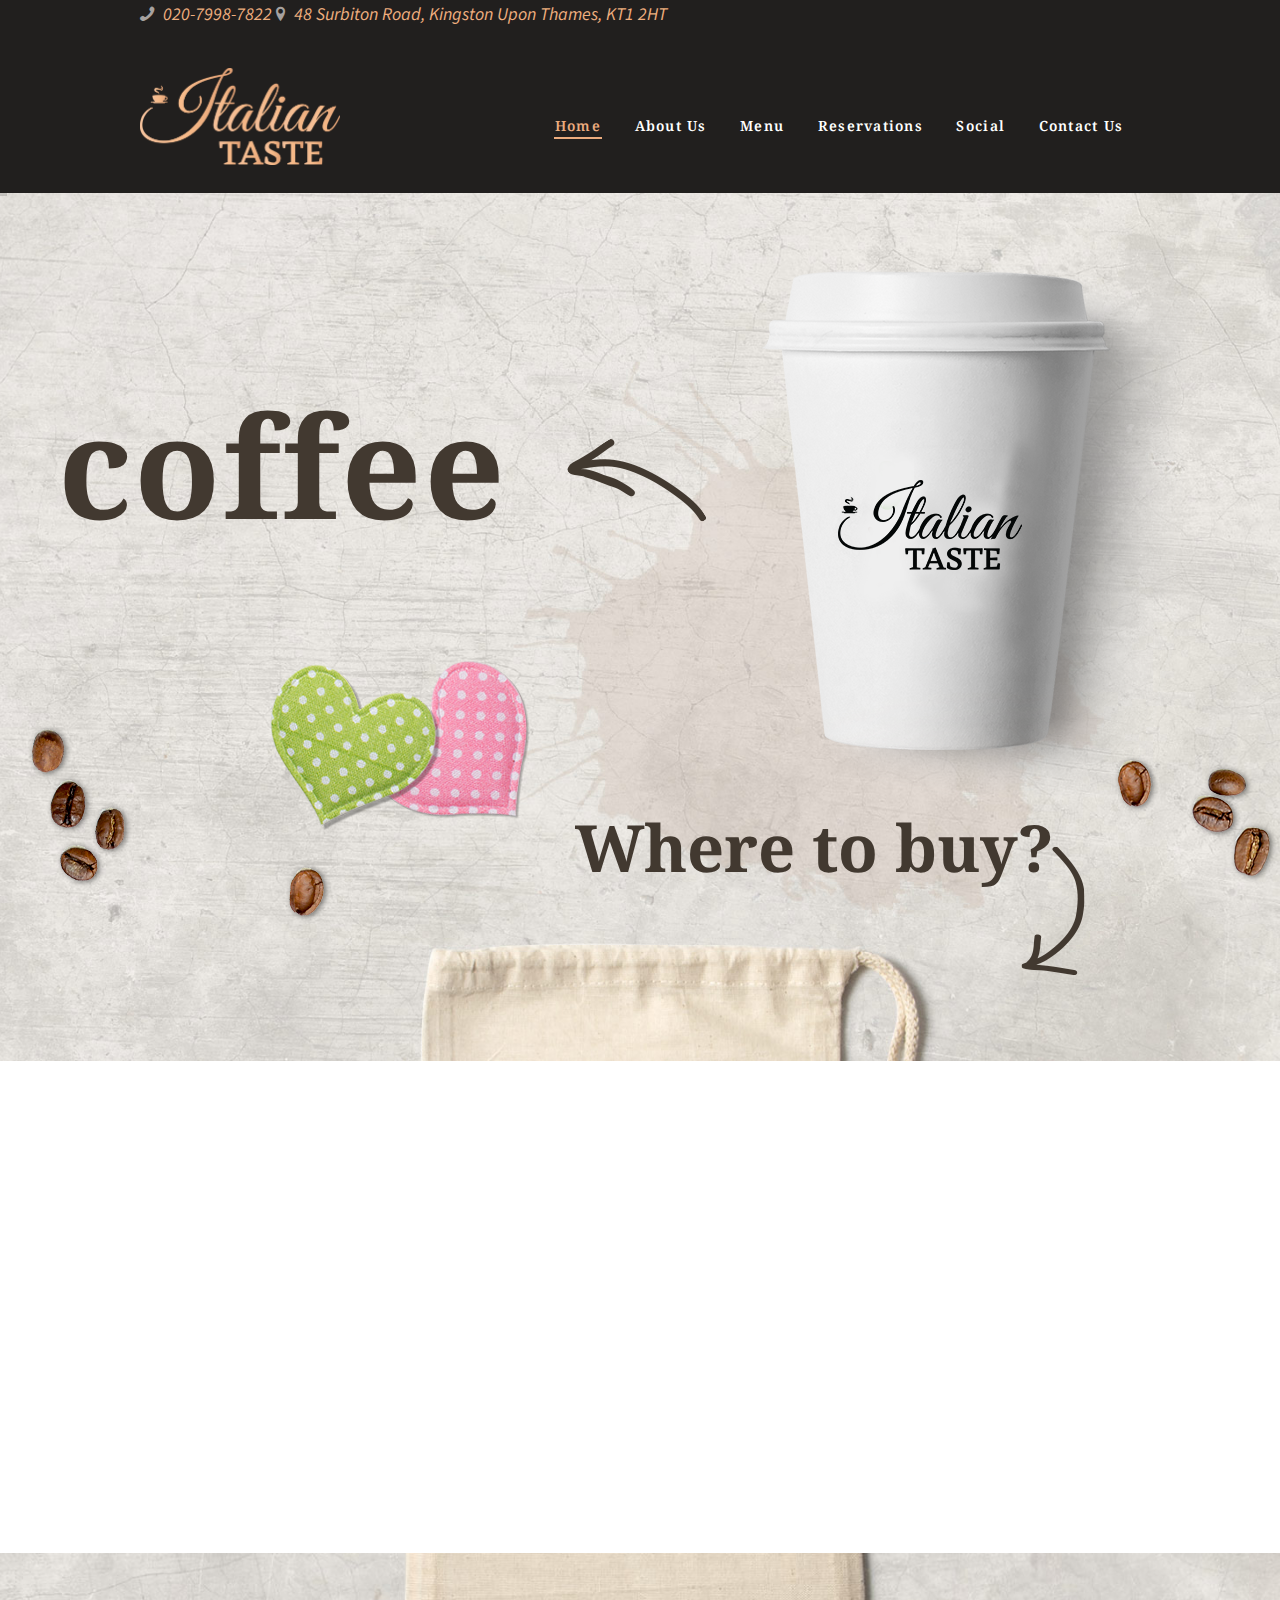
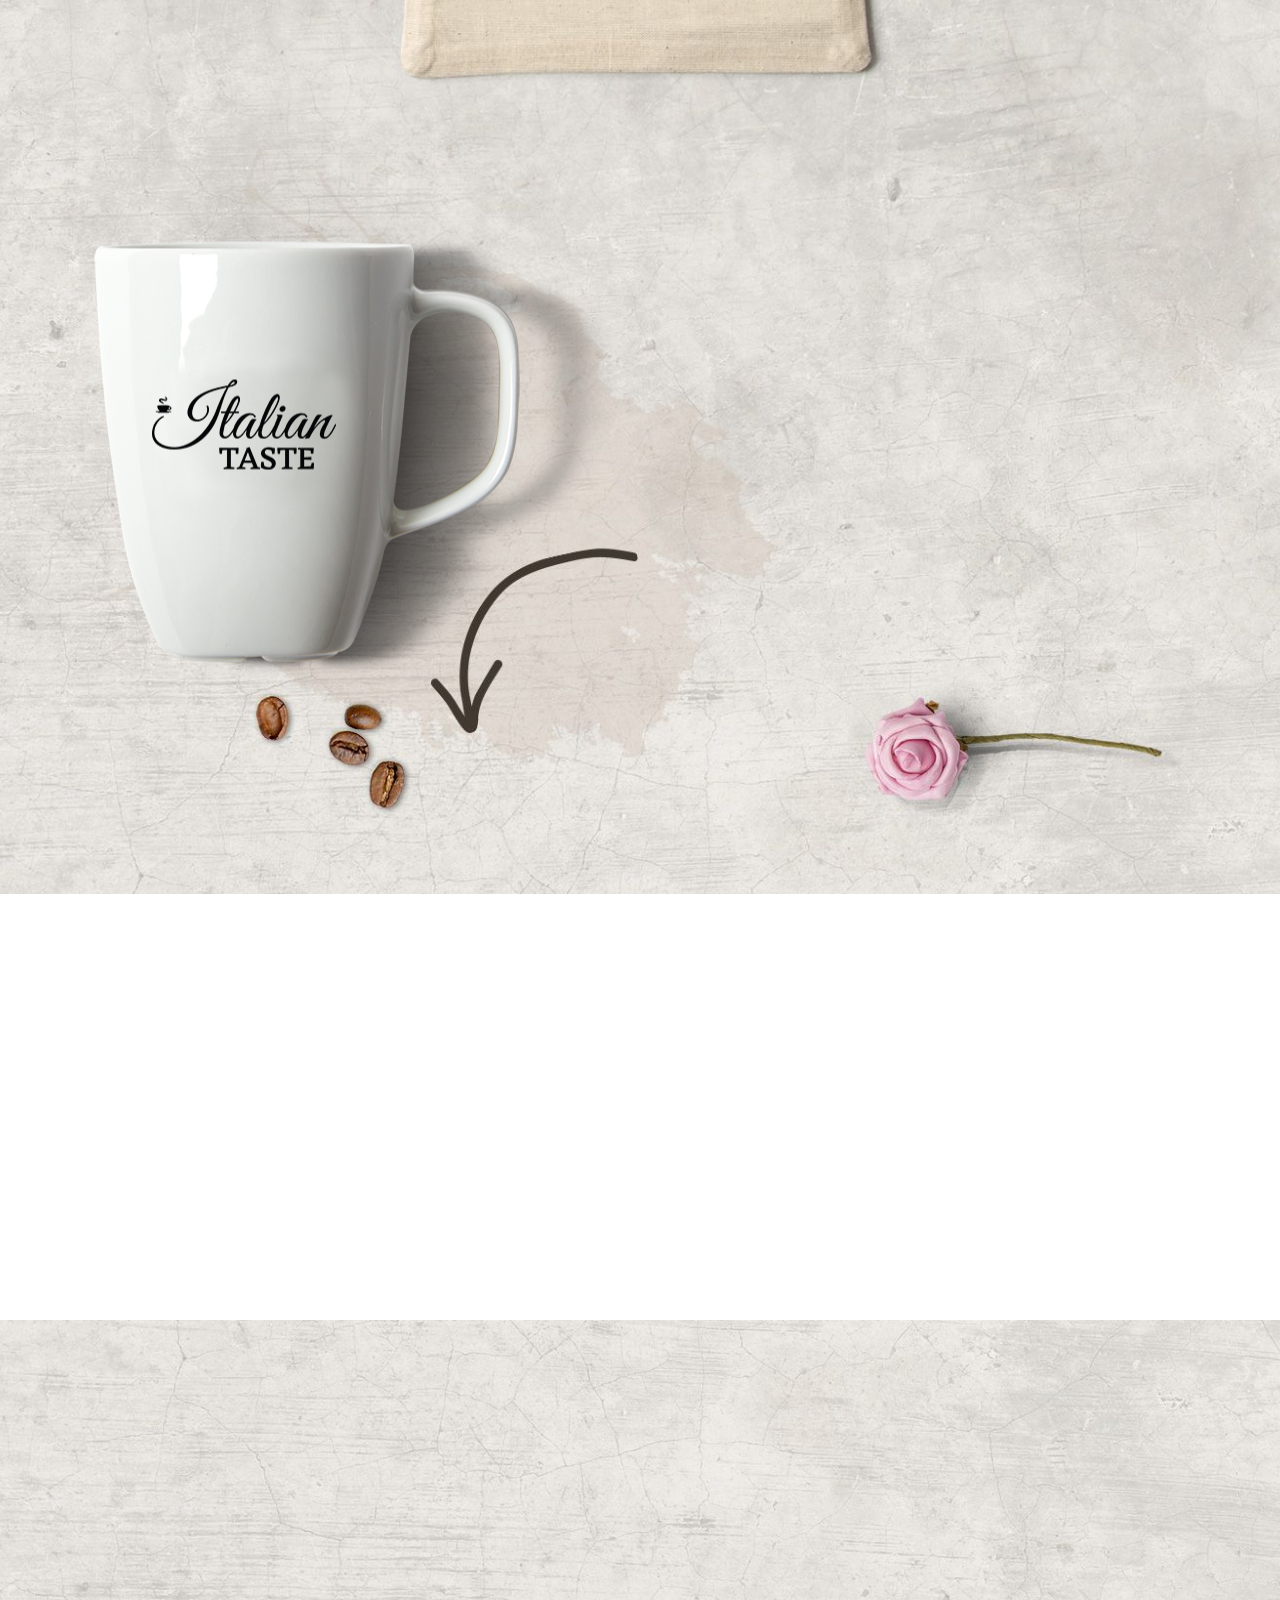
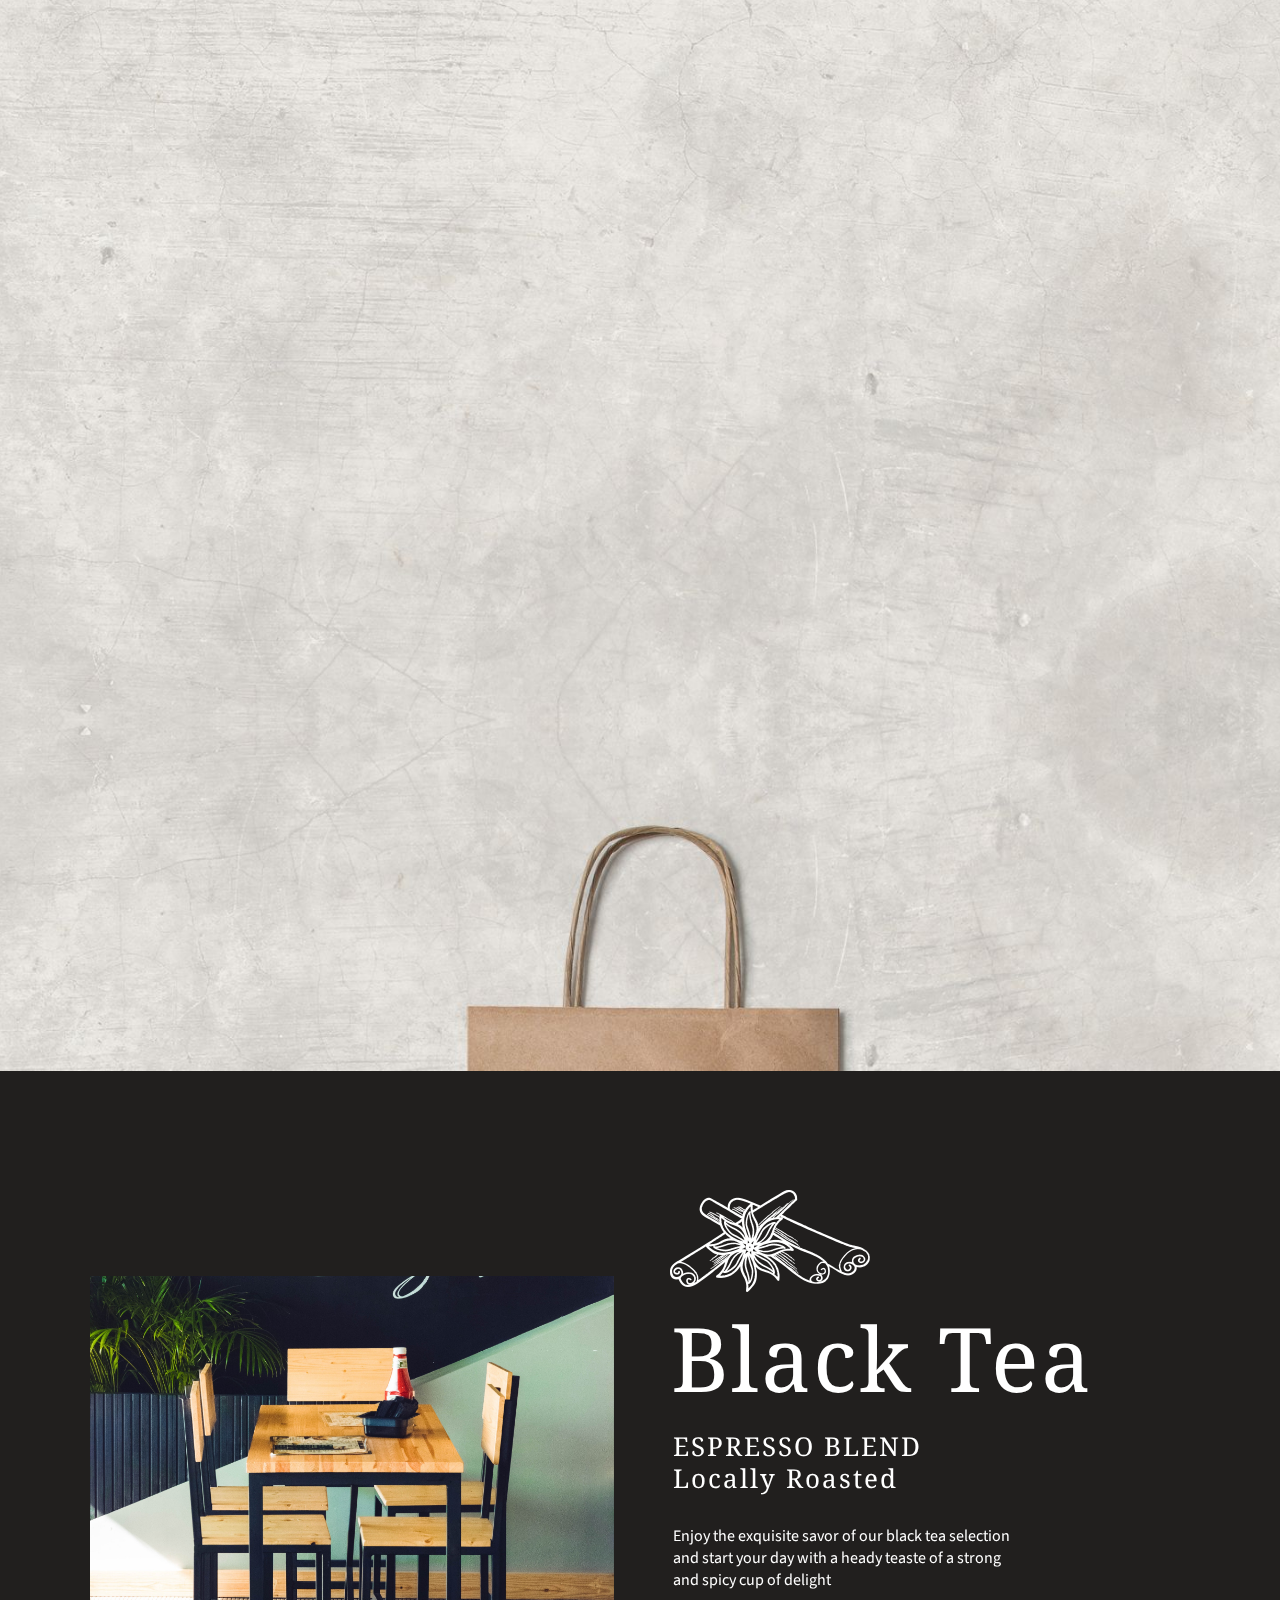
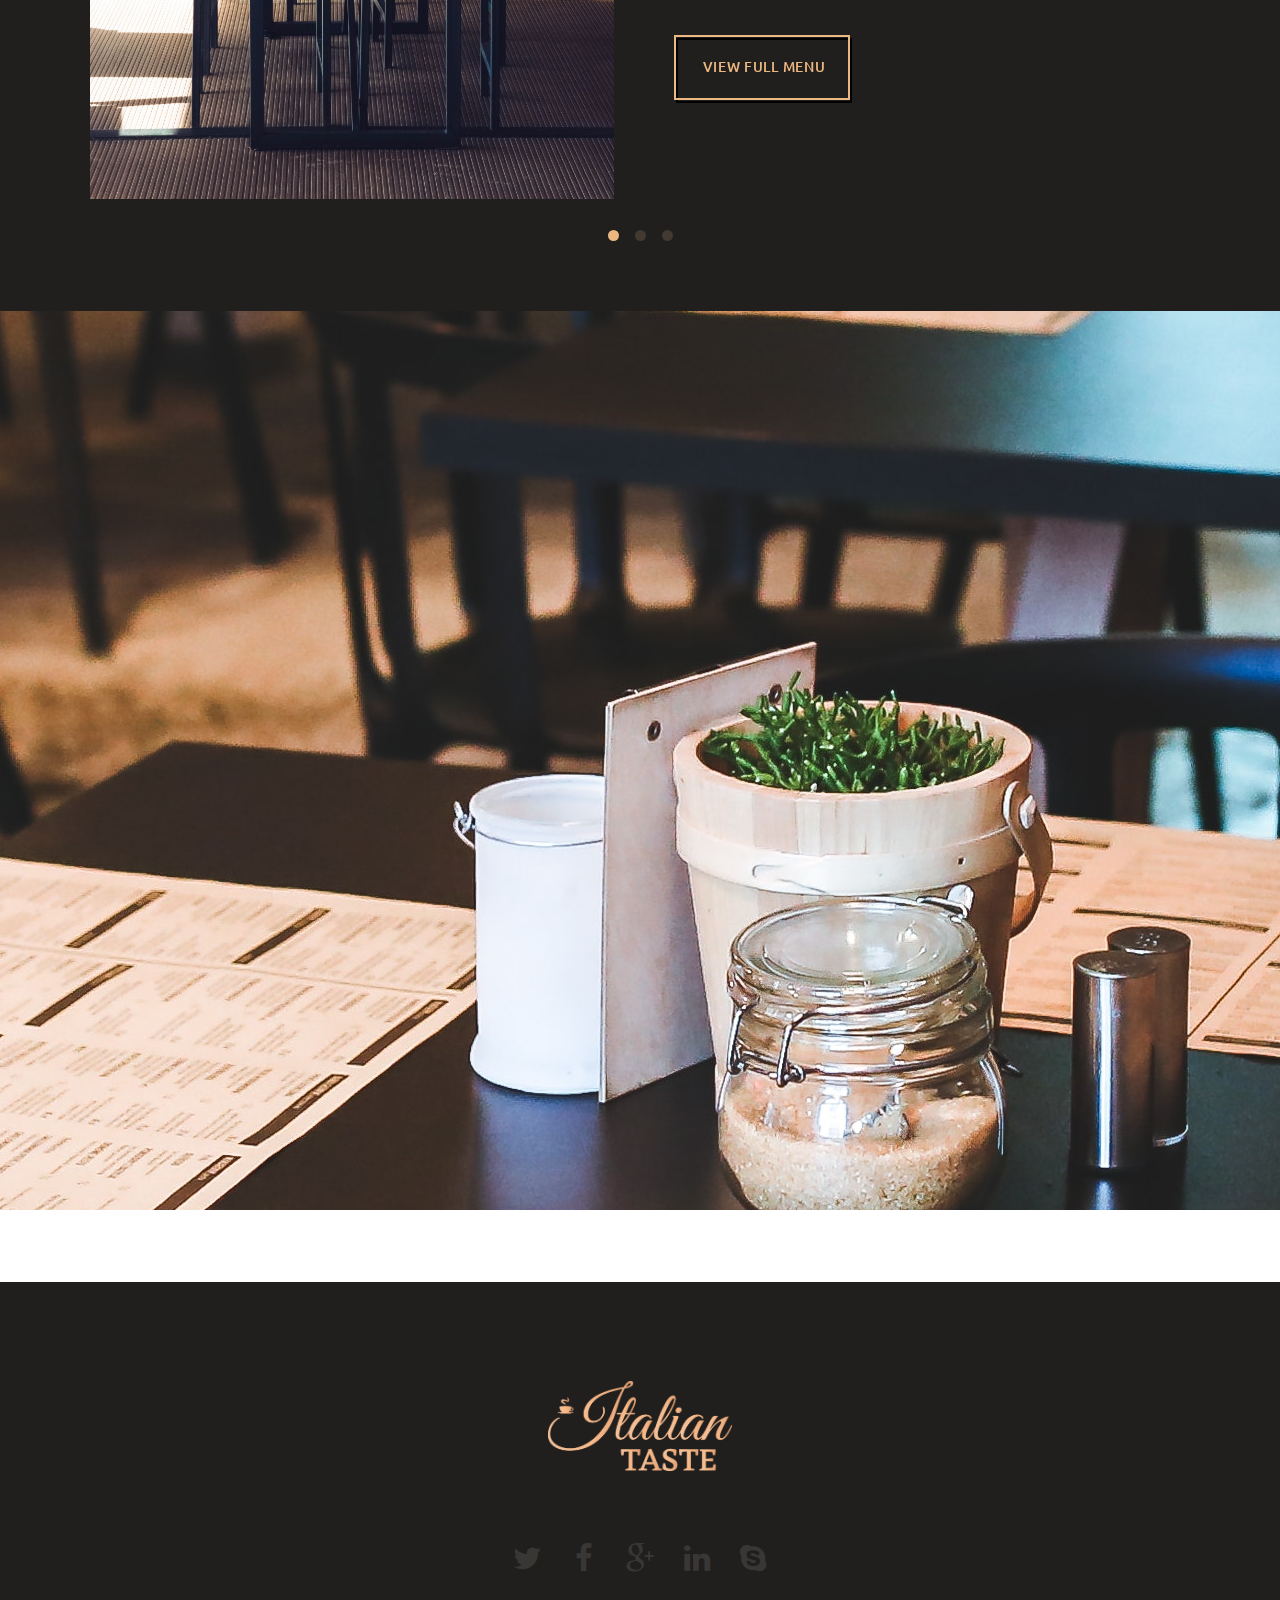
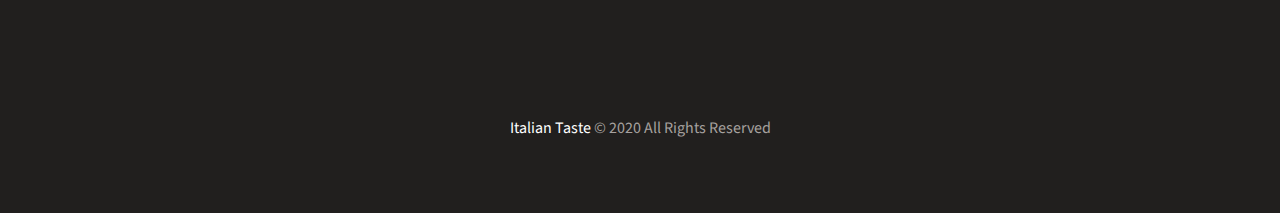
==== commit d5492098: "contact us and reservation pages" ====
--- a/index.html
+++ b/index.html
@@ -12,7 +12,7 @@
     <meta name="viewport" content="width=device-width, initial-scale=1, maximum-scale=1">
     <meta name="format-detection" content="telephone=no">
 
-    <link rel="icon" type="image/x-icon" href="images/favicon.png" />
+    <link rel="icon" type="image/x-icon" href="images/icon.png" />
     <title>Italian Taste</title>
     <link rel='stylesheet' href="https://fonts.googleapis.com/css?family=Droid+Serif:400,400i,700,700i|Grand+Hotel|Open+Sans:300,400,600,700,800|Raleway:100,200,300,400,500,600,700,800,900|Source+Sans+Pro:300,300i,400,400i,600,600i,700,700i|Ubuntu:300,300i,400,400i,500,500i,700,700i&amp;subset=latin-ext" type='text/css' media='all' >
     <link rel='stylesheet' href='js/vendor/revslider/settings.css' type='text/css' media='all' />
@@ -46,6 +46,13 @@
             <div class="top_panel_wrap_inner top_panel_inner_style_3 top_panel_position_above">
                 <div class="top_panel_middle">
                     <div class="content_wrap">
+                        <div class="action_bar">
+                            <address class="address_right">
+                                <i class="icon-phone"><a href="tel:02079987822">020-7998-7822</a></i>
+                                <i class="icon-location"><a href="https://goo.gl/maps/MngRQReAbaZ8dkxt6" target="blank">48 Surbiton Road, Kingston Upon Thames, KT1 2HT</a></i>
+                            </address>
+                          
+                        </div>
                         <div class="contact_logo">
                             <div class="logo">
                                 <a href="index.html">
@@ -99,7 +106,7 @@
                                             <li class="menu-item"><a href="post-formats.html">Post Formats</a></li>
                                         </ul>
                                     </li> -->
-                                    <li class="menu-item menu-item-has-children"><a href="#">Reservations</a>
+                                    <li class="menu-item menu-item-has-children"><a href="tables.html">Reservations</a>
                                         <!-- <ul class="sub-menu">
                                             <li class="menu-item"><a href="calendar.html">Calendar</a></li>
                                             <li class="menu-item"><a href="tables.html">Tables Scheme</a></li>
@@ -108,7 +115,8 @@
                                     
                                    
                                     <!-- <li class="menu-item"><a href="shop.html">Shop</a></li> -->
-                                    <li class="menu-item"><a href="contacts.html">Contact us</a></li>
+                                    <li class="menu-item"><a href="#">Social</a></li>
+                                    <li class="menu-item"><a href="contacts.html">Contact Us</a></li>
                                 </ul>
                             </nav>
                             <!-- <div class="contact_cart">
@@ -141,13 +149,20 @@
         </header>
         <div class="header_mobile">
             <div class="content_wrap">
-                <div class="menu_button icon-menu"></div>
+                <!-- <div class="address_mobile">
+                    <address class="address_right">
+                        <i class="icon-phone"> <a href="tel:02079987822">020-7998-7822</a></i>
+                        <br>
+                        <i class="icon-location"> <a href="https://goo.gl/maps/MngRQReAbaZ8dkxt6" target="blank">48 Surbiton Road, Kingston Upon Thames, KT1 2HT</a></i>
+                    </address>
+                </div> -->
+                <div class="menu_button icon-menu "></div>
                 <div class="logo">
                     <a href="index.html">
                         <img src="images/logo.png" class="logo_main" alt="" height="124">
                     </a>
                 </div>
-                <div class="menu_main_cart top_panel_icon">
+                <!-- <div class="menu_main_cart top_panel_icon">
                     <a href="#" class="top_panel_cart_button" data-items="0" data-summa="&#036;0.00">
                         <span class="contact_icon icon-shopping"></span>
                         <span class="contact_label contact_cart_label">Your cart:</span>
@@ -169,7 +184,7 @@
                             </div>
                         </li>
                     </ul>
-                </div>
+                </div> -->
             </div>
             <div class="side_wrap">
                 <div class="close">Close</div>
@@ -177,14 +192,16 @@
                     <nav class="menu_main_nav_area">
                         <ul id="menu_main_mobile" class="menu_main_nav">
                             <li class="menu-item current-menu-item"><a href="index.html">Home</a></li>
-                            <li class="menu-item menu-item-has-children"><a href="#">Reservations</a>
-                                <ul class="sub-menu">
+                            <li class="menu-item"><a href="about.html">About Us</a></li>
+                            <li class="menu-item"><a href="menu.html">Menu</a></li>
+                            <li class="menu-item menu-item-has-children"><a href="tables.html">Reservations</a>
+                                <!-- <ul class="sub-menu">
                                     <li class="menu-item"><a href="calendar.html">Calendar</a></li>
                                     <li class="menu-item"><a href="tables.html">Tables Scheme</a></li>
-                                </ul>
+                                </ul> -->
                             </li>
-                            <li class="menu-item"><a href="menu.html">Menu</a></li>
-                            <li class="menu-item menu-item-has-children"><a href="#">Blog</a>
+                            
+                            <!-- <li class="menu-item menu-item-has-children"><a href="#">Blog</a>
                                 <ul class="sub-menu">
                                     <li class="menu-item"><a href="blog-sidebar.html">Blog With Sidebar</a></li>
                                     <li class="menu-item"><a href="blog.html">Blog Without Sidebar</a></li>
@@ -196,8 +213,8 @@
                                     </li>
                                     <li class="menu-item"><a href="post-formats.html">Post Formats</a></li>
                                 </ul>
-                            </li>
-                            <li class="menu-item menu-item-has-children"><a href="#">Features</a>
+                            </li> -->
+                            <!-- <li class="menu-item menu-item-has-children"><a href="#">Features</a>
                                 <ul class="sub-menu">
                                     <li class="menu-item menu-item-has-children"><a href="#">Tools</a>
                                         <ul class="sub-menu">
@@ -206,7 +223,7 @@
                                             <li class="menu-item"><a href="video.html">Video Tutorials</a></li>
                                         </ul>
                                     </li>
-                                    <li class="menu-item"><a href="about.html">About Us</a></li>
+                                    
                                     <li class="menu-item"><a href="team.html">Our Team</a></li>
                                     <li class="menu-item"><a href="single-team.html">Team member</a></li>
                                     <li class="menu-item"><a href="clients.html">Our Clients</a></li>
@@ -222,12 +239,12 @@
                                     </li>
                                     <li class="menu-item"><a href="404.html">404 Page</a></li>
                                 </ul>
-                            </li>
-                            <li class="menu-item"><a href="shop.html">Shop</a></li>
+                            </li> -->
+                            <!-- <li class="menu-item"><a href="shop.html">Shop</a></li> -->
                             <li class="menu-item"><a href="contacts.html">Contacts</a></li>
                         </ul>
                     </nav>
-                    <div class="search_wrap search_style_regular search_state_fixed search_ajax">
+                    <!-- <div class="search_wrap search_style_regular search_state_fixed search_ajax">
                         <div class="search_form_wrap">
                             <form role="search" method="get" class="search_form" action="#">
                                 <button type="submit" class="search_submit icon-search-light" title="Start search"></button>
@@ -238,13 +255,13 @@
                             <a class="search_results_close icon-cancel"></a>
                             <div class="search_results_content"></div>
                         </div>
-                    </div>
-                    <div class="login">
+                    </div> -->
+                    <!-- <div class="login">
                         <a href="#popup_login" class="popup_link popup_login_link icon-user">Login</a>
-                    </div>
-                    <div class="login">
+                    </div> -->
+                    <!-- <div class="login">
                         <a href="#popup_registration" class="popup_link popup_register_link icon-pencil">Register</a>
-                    </div>
+                    </div> -->
                 </div>
                 <div class="panel_bottom">
                     <div class="contact_socials">
@@ -827,15 +844,12 @@
                         </a>
                     </div>
                     <div class="contacts_address">
-                        <div class="about_company">
+                        <!-- <div class="about_company">
                             Morbi sed justo felis. Phasellus condimentum ornare maximus.
                             Nulla convallis tortor pellentesque tortor vulputate, eget bibendum nibh interdum.
-                        </div>
-                        
-                       
-                        
-                        
+                        </div> -->
                     </div>
+
                     <div class="sc_socials sc_socials_type_icons sc_socials_shape_square sc_socials_size_medium">
                         <div class="sc_socials_item">
                             <a href="#" target="_blank" class="social_icons social_twitter">
@@ -863,12 +877,7 @@
                             </a>
                         </div>
                     </div>
-                    <address class="address_right">
-                        Phone: 020-7998-7822
-                    </address>
-                    <address class="address_left">
-                        Address: 48 Surbiton Road, Kingston Upon Thames, KT1 2HT
-                    </address>
+                    
                 </div>
             </div>
         </footer>
--- a/css/custom.css
+++ b/css/custom.css
@@ -869,13 +869,13 @@
 	border-bottom-width: 3px ;
 	border-left-width: 3px ;
 	padding-top: 1em ;
-	border-left-color: #009f3b ;
+	border-left-color: #211f1e ;
 	border-left-style: solid ;
-	border-right-color: #009f3b ;
+	border-right-color: #211f1e ;
 	border-right-style: solid ;
-	border-top-color: #009f3b ;
+	border-top-color: #211f1e ;
 	border-top-style: solid ;
-	border-bottom-color: #009f3b ;
+	border-bottom-color: #211f1e ;
 	border-bottom-style: solid ;
 }
 .vc_custom_1456148496405 {
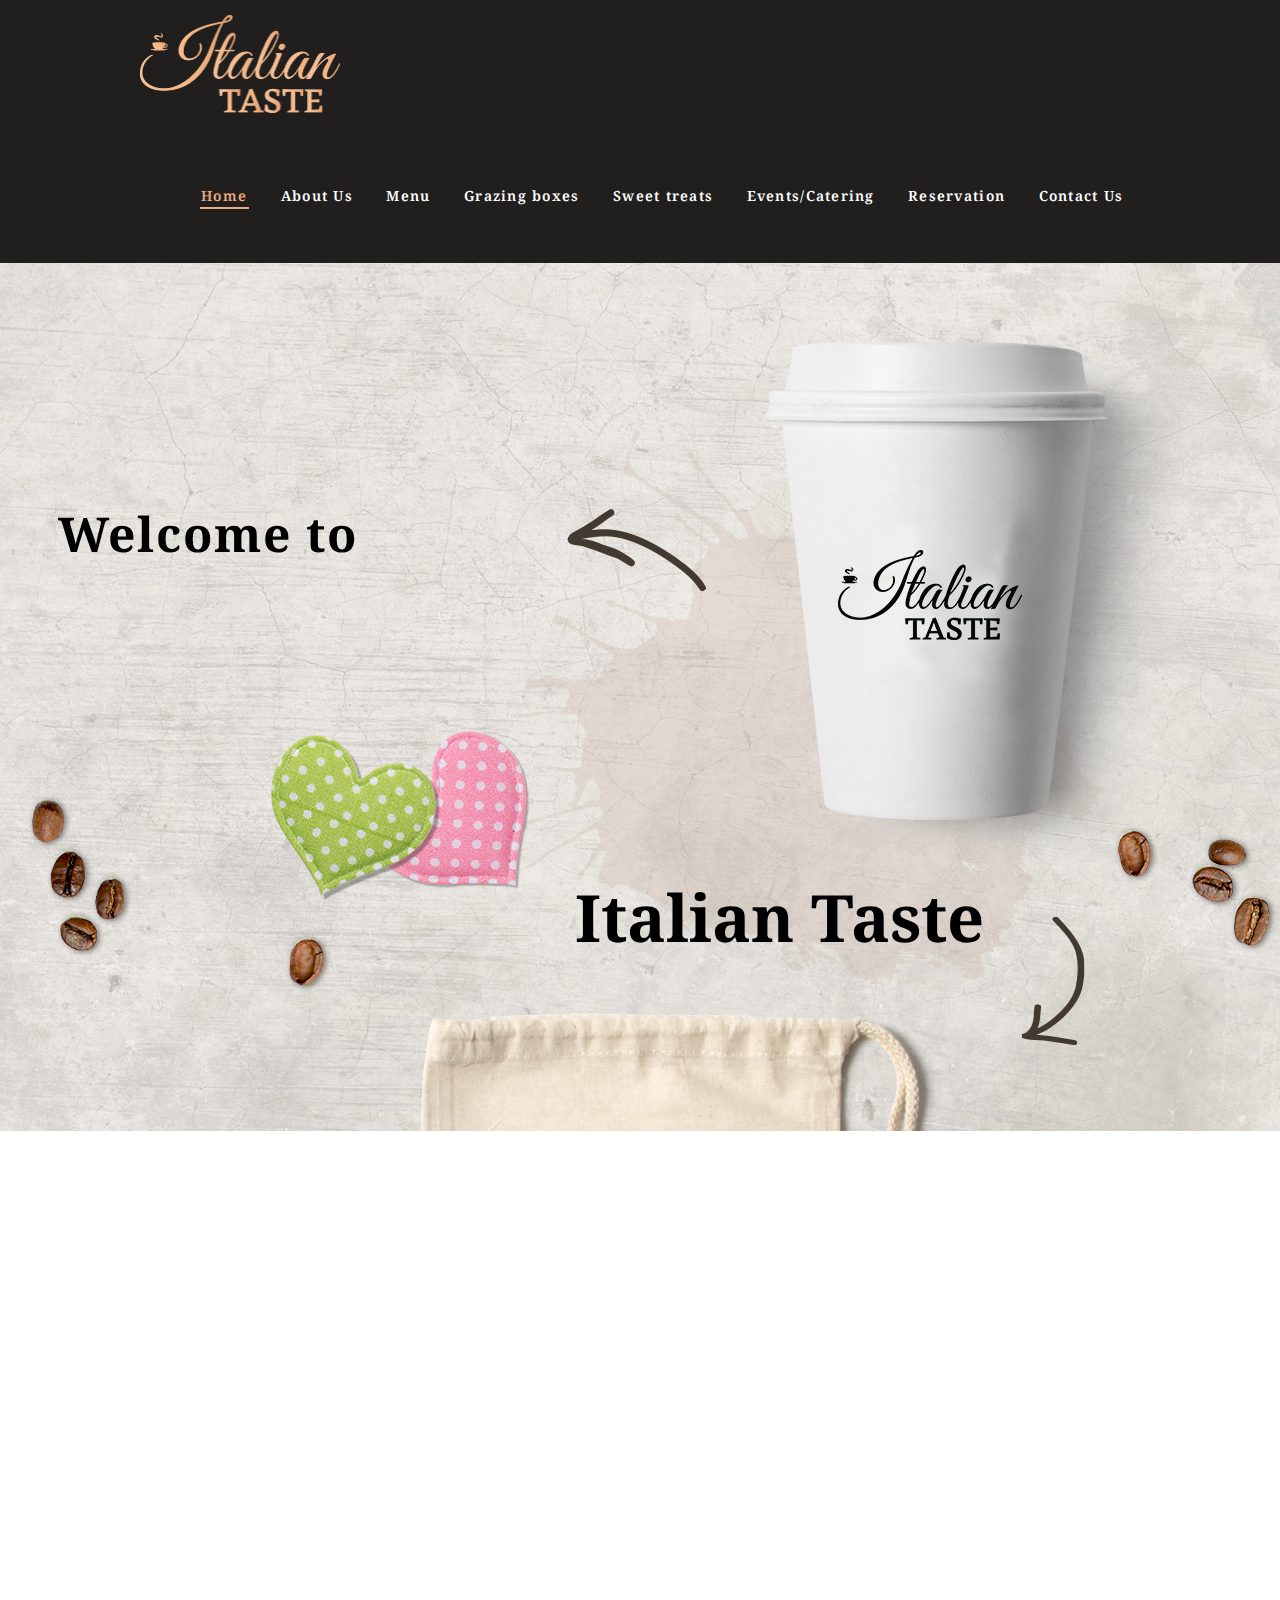
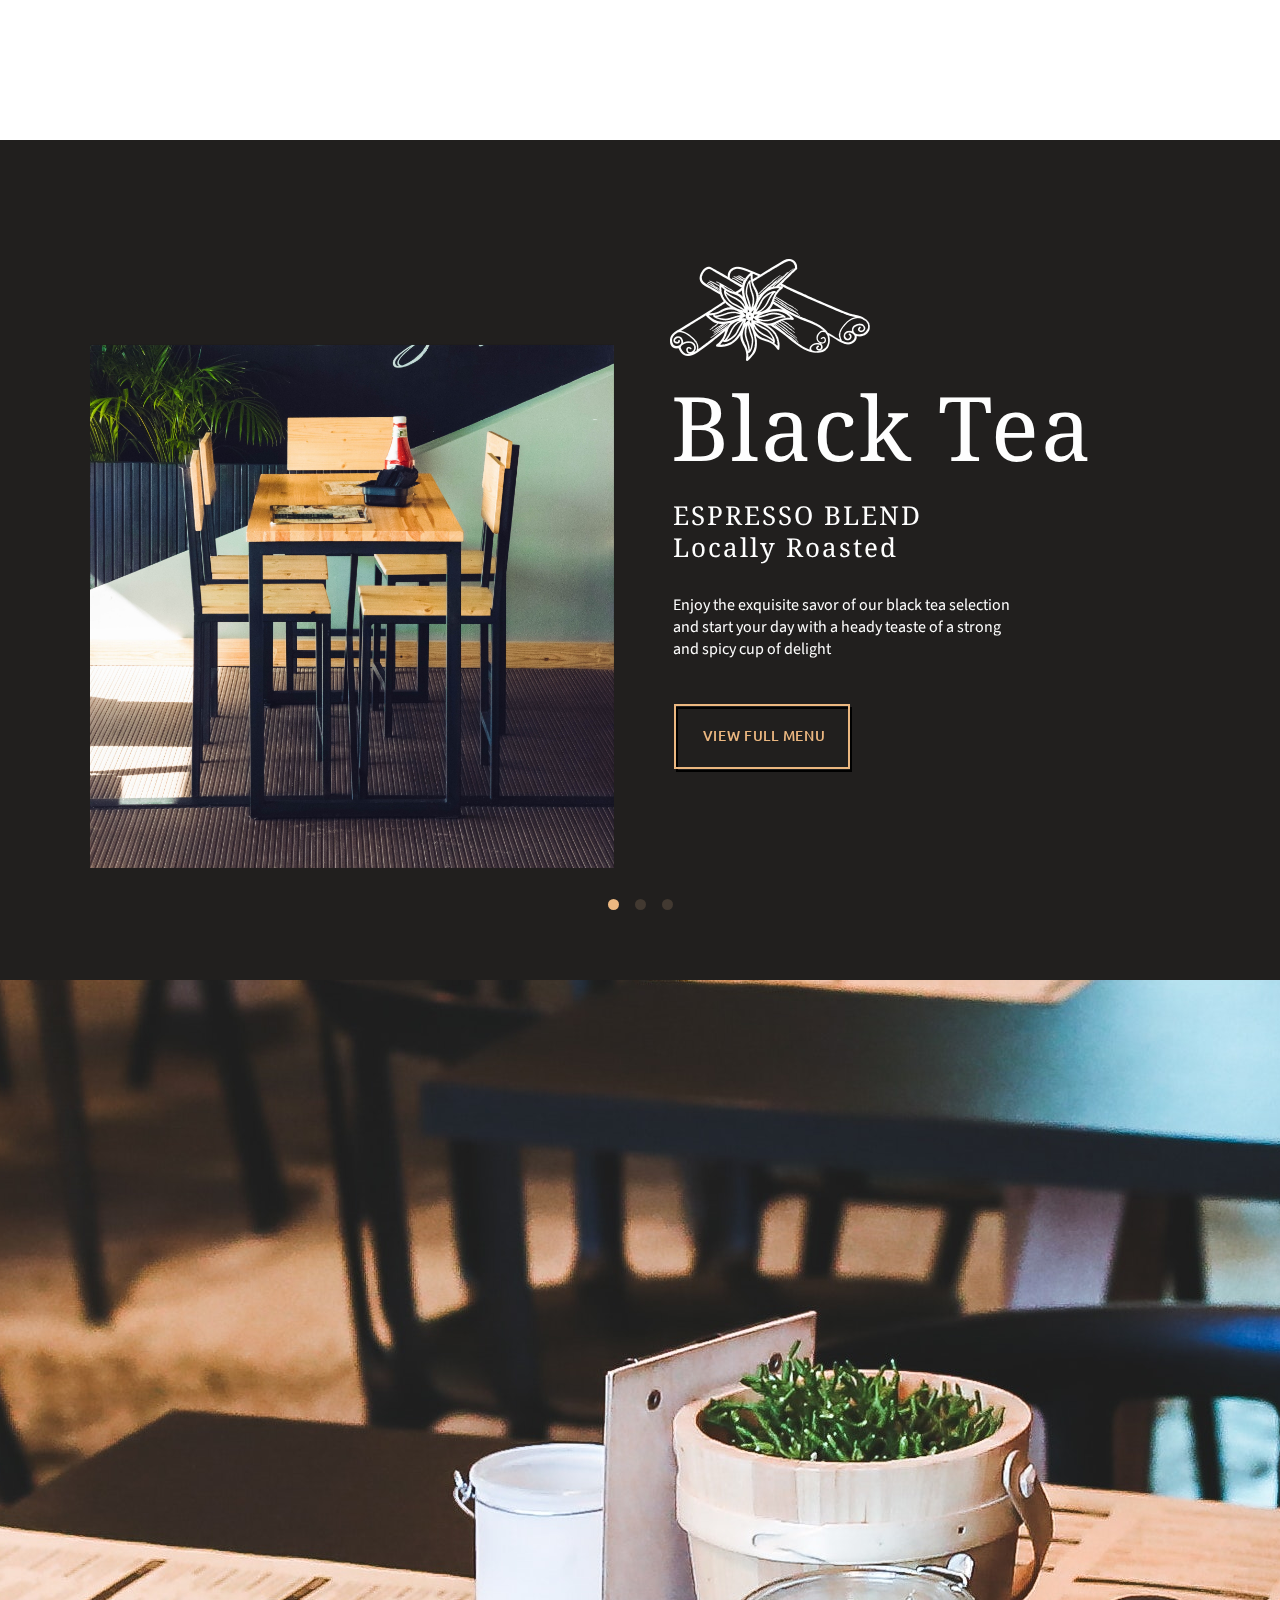
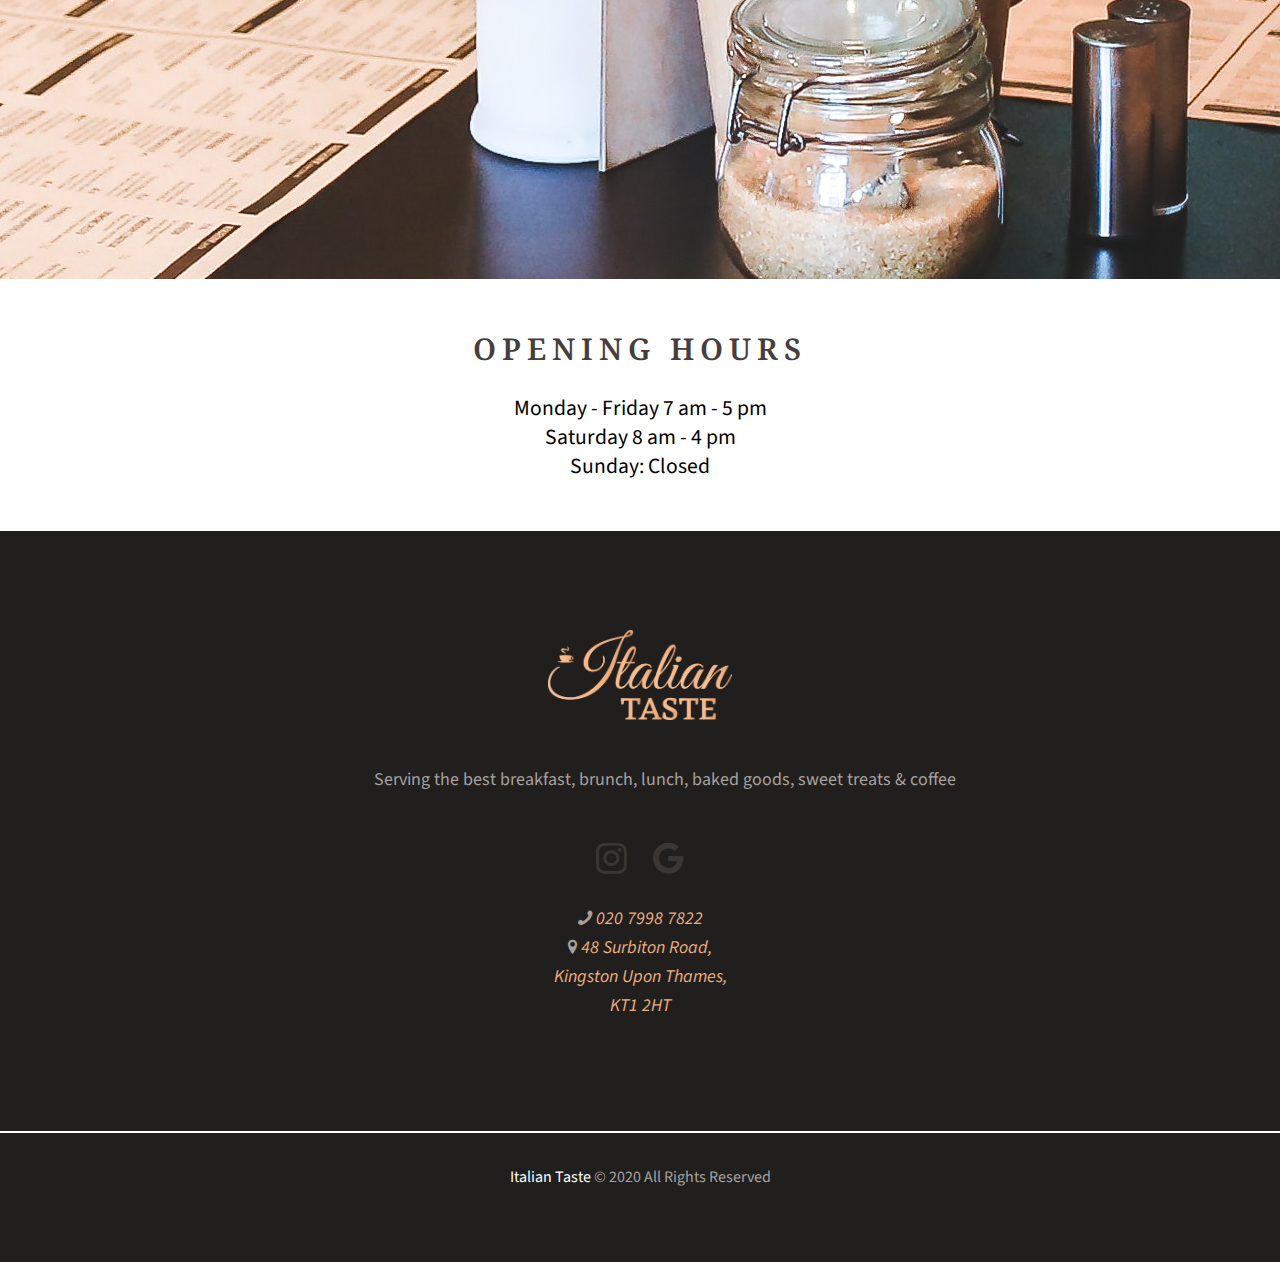
==== commit ad90bfd3: "home page 22Apr edits" ====
--- a/index.html
+++ b/index.html
@@ -32,6 +32,7 @@
     <link rel='stylesheet' href='css/custom.css' type='text/css' media='all' />
     <link rel='stylesheet' href='css/core.messages.css' type='text/css' media='all' />
     <link rel='stylesheet' href='css/core.portfolio.css' type='text/css' media='all' />
+    <link rel="stylesheet" href="css/font-awesome-4.7.0/css/font-awesome.min.css">
 </head>
 
 <body class="home page body_filled article_style_stretch scheme_original top_panel_show top_panel_above sidebar_hide sidebar_outer_hide preloader vc_responsive">
@@ -47,10 +48,10 @@
                 <div class="top_panel_middle">
                     <div class="content_wrap">
                         <div class="action_bar">
-                            <address class="address_right">
+                            <!-- <address class="address_right">
                                 <i class="icon-phone"><a href="tel:02079987822">020-7998-7822</a></i>
                                 <i class="icon-location"><a href="https://goo.gl/maps/MngRQReAbaZ8dkxt6" target="blank">48 Surbiton Road, Kingston Upon Thames, KT1 2HT</a></i>
-                            </address>
+                            </address> -->
                           
                         </div>
                         <div class="contact_logo">
@@ -92,7 +93,7 @@
                                             <li class="menu-item"><a href="404.html">404 Page</a></li>
                                         </ul> -->
                                     </li>
-                                    <li class="menu-item"><a href="menu.html">Menu</a></li>
+                                    <li class="menu-item"><a href="#">Menu</a></li>
                                     <!-- <li class="menu-item menu-item-has-children"><a href="#">Blog</a>
                                         <ul class="sub-menu">
                                             <li class="menu-item"><a href="blog-sidebar.html">Blog With Sidebar</a></li>
@@ -106,7 +107,10 @@
                                             <li class="menu-item"><a href="post-formats.html">Post Formats</a></li>
                                         </ul>
                                     </li> -->
-                                    <li class="menu-item menu-item-has-children"><a href="tables.html">Reservations</a>
+                                    <li class="menu-item"><a href="#">Grazing boxes</a></li>
+                                    <li class="menu-item"><a href="#">Sweet treats</a></li>
+                                    <li class="menu-item"><a href="#">Events/Catering</a></li>
+                                    <li class="menu-item menu-item-has-children"><a href="tables.html">Reservation</a>
                                         <!-- <ul class="sub-menu">
                                             <li class="menu-item"><a href="calendar.html">Calendar</a></li>
                                             <li class="menu-item"><a href="tables.html">Tables Scheme</a></li>
@@ -115,7 +119,7 @@
                                     
                                    
                                     <!-- <li class="menu-item"><a href="shop.html">Shop</a></li> -->
-                                    <li class="menu-item"><a href="#">Social</a></li>
+                                    <!-- <li class="menu-item"><a href="#">Social</a></li> -->
                                     <li class="menu-item"><a href="contacts.html">Contact Us</a></li>
                                 </ul>
                             </nav>
@@ -193,8 +197,12 @@
                         <ul id="menu_main_mobile" class="menu_main_nav">
                             <li class="menu-item current-menu-item"><a href="index.html">Home</a></li>
                             <li class="menu-item"><a href="about.html">About Us</a></li>
-                            <li class="menu-item"><a href="menu.html">Menu</a></li>
-                            <li class="menu-item menu-item-has-children"><a href="tables.html">Reservations</a>
+                            <li class="menu-item"><a href="#">Menu</a></li>
+                            <li class="menu-item"><a href="#">Menu</a></li>
+                            <li class="menu-item"><a href="#">Grazing boxes</a></li>
+                            <li class="menu-item"><a href="#">Sweet treats</a></li>
+                            <li class="menu-item"><a href="#">Events/Catering</a></li>
+                            <li class="menu-item menu-item-has-children"><a href="#">Coming Soon</a>
                                 <!-- <ul class="sub-menu">
                                     <li class="menu-item"><a href="calendar.html">Calendar</a></li>
                                     <li class="menu-item"><a href="tables.html">Tables Scheme</a></li>
@@ -305,8 +313,8 @@
                             <img src="images/transparent.png" alt="" data-bgposition="center center" data-bgfit="cover" data-bgrepeat="no-repeat" data-bgparallax="off" class="rev-slidebg" data-no-retina>
                             <!-- <div class="tp-caption Hotcoffee-style-1 tp-resizeme rs-parallaxlevel-1" id="slide-3-layer-1" data-x="30" data-y="114" data-width="['auto']" data-height="['auto']" data-transform_idle="o:1;" data-transform_in="opacity:0;s:300;e:Power2.easeInOut;" data-transform_out="opacity:0;s:300;s:300;" data-start="500" data-splitin="none" data-splitout="none" data-responsive_offset="on">Fresh and Tasty</div>
                             <div class="tp-caption Hotcoffee-style-2 tp-resizeme rs-parallaxlevel-1" id="slide-3-layer-2" data-x="41" data-y="335" data-width="['auto']" data-height="['auto']" data-transform_idle="o:1;" data-transform_in="opacity:0;s:300;e:Power2.easeInOut;" data-transform_out="opacity:0;s:300;s:300;" data-start="500" data-splitin="none" data-splitout="none" data-responsive_offset="on">in the morning</div> -->
-                            <div class="tp-caption Hotcoffee-style-3 tp-resizeme rs-parallaxlevel-1" id="slide-3-layer-3" data-x="30" data-y="196" data-width="['auto']" data-height="['auto']" data-transform_idle="o:1;" data-transform_in="opacity:0;s:300;e:Power2.easeInOut;" data-transform_out="opacity:0;s:300;s:300;" data-start="500" data-splitin="none" data-splitout="none" data-responsive_offset="on">coffee</div>
-                            <div class="tp-caption Hotcoffee-style-4 tp-resizeme rs-parallaxlevel-1" id="slide-3-layer-4" data-x="547" data-y="618" data-width="['auto']" data-height="['auto']" data-transform_idle="o:1;" data-transform_in="opacity:0;s:300;e:Power2.easeInOut;" data-transform_out="opacity:0;s:300;s:300;" data-start="500" data-splitin="none" data-splitout="none" data-responsive_offset="on">Where to buy?</div>
+                            <div class="tp-caption Hotcoffee-style-3 tp-resizeme rs-parallaxlevel-1" id="slide-3-layer-3" data-x="30" data-y="196" data-width="['auto']" data-height="['auto']" data-transform_idle="o:1;" data-transform_in="opacity:0;s:300;e:Power2.easeInOut;" data-transform_out="opacity:0;s:300;s:300;" data-start="500" data-splitin="none" data-splitout="none" data-responsive_offset="on" style="font-size:xxx-large;color:#000;">Welcome to</div>
+                            <div class="tp-caption Hotcoffee-style-4 tp-resizeme rs-parallaxlevel-1" id="slide-3-layer-4" data-x="547" data-y="618" data-width="['auto']" data-height="['auto']" data-transform_idle="o:1;" data-transform_in="opacity:0;s:300;e:Power2.easeInOut;" data-transform_out="opacity:0;s:300;s:300;" data-start="500" data-splitin="none" data-splitout="none" data-responsive_offset="on" style="color:#000;">Italian Taste</div>
                             <div class="tp-caption tp-resizeme rs-parallaxlevel-2" id="slide-3-layer-5" data-x="742" data-y="62" data-width="['none','none','none','none']" data-height="['none','none','none','none']" data-transform_idle="o:1;" data-transform_in="opacity:0;s:300;e:Power2.easeInOut;" data-transform_out="opacity:0;s:300;s:300;" data-start="500" data-responsive_offset="on">
                                 <img src="images/main_cup.png" alt="" width="458" height="540" data-ww="458px" data-hh="540px" data-no-retina>
                             </div>
@@ -326,7 +334,7 @@
                                 <img src="images/main_slider_el_3.png" alt="" width="169" height="131" data-ww="169px" data-hh="131px" data-no-retina>
                             </div>
                         </li>
-                        <li data-index="rs-2" data-transition="fade" data-slotamount="default" data-easein="default" data-easeout="default" data-masterspeed="300" data-rotate="0" data-saveperformance="off" data-title="Slide" data-description="">
+                        <!-- <li data-index="rs-2" data-transition="fade" data-slotamount="default" data-easein="default" data-easeout="default" data-masterspeed="300" data-rotate="0" data-saveperformance="off" data-title="Slide" data-description="">
                             <img src="images/transparent.png" alt="" data-bgposition="center center" data-bgfit="cover" data-bgrepeat="no-repeat" data-bgparallax="off" class="rev-slidebg" data-no-retina>
                             <div class="tp-caption Hotcoffee-style-1 tp-resizeme rs-parallaxlevel-2" id="slide-2-layer-1" data-x="center" data-hoffset="" data-y="70" data-width="['auto']" data-height="['auto']" data-transform_idle="o:1;" data-transform_in="opacity:0;s:300;e:Power2.easeInOut;" data-transform_out="opacity:0;s:300;s:300;" data-start="500" data-splitin="none" data-splitout="none" data-responsive_offset="on">We made great coffee</div>
                             <div class="tp-caption Hotcoffee-style-5 tp-resizeme rs-parallaxlevel-2" id="slide-2-layer-3" data-x="center" data-hoffset="" data-y="162" data-width="['auto']" data-height="['auto']" data-transform_idle="o:1;" data-transform_in="opacity:0;s:300;e:Power2.easeInOut;" data-transform_out="opacity:0;s:300;s:300;" data-start="500" data-splitin="none" data-splitout="none" data-responsive_offset="on">for our guests</div>
@@ -345,7 +353,7 @@
                             <div class="tp-caption tp-resizeme" id="slide-2-layer-15" data-x="49" data-y="20" data-width="['none','none','none','none']" data-height="['none','none','none','none']" data-transform_idle="o:1;" data-transform_in="opacity:0;s:300;e:Power2.easeInOut;" data-transform_out="opacity:0;s:300;s:300;" data-start="500" data-responsive_offset="on">
                                 <img src="images/main_slider_el_3.png" alt="" width="169" height="131" data-ww="152px" data-hh="118px" data-no-retina>
                             </div>
-                        </li>
+                        </li> -->
                         <li data-index="rs-1" data-transition="fade" data-slotamount="default" data-easein="default" data-easeout="default" data-masterspeed="300" data-rotate="0" data-saveperformance="off" data-title="Slide" data-description="">
                             <img src="images/transparent.png" alt="" data-bgposition="center center" data-bgfit="cover" data-bgrepeat="no-repeat" data-bgparallax="off" class="rev-slidebg" data-no-retina>
                             <div class="tp-caption Hotcoffee-style-6 tp-resizeme rs-parallaxlevel-1" id="slide-1-layer-1" data-x="30" data-y="104" data-width="['auto']" data-height="['auto']" data-transform_idle="o:1;" data-transform_in="opacity:0;s:300;e:Power2.easeInOut;" data-transform_out="opacity:0;s:300;s:300;" data-start="500" data-splitin="none" data-splitout="none" data-responsive_offset="on">We Know</div>
@@ -380,20 +388,22 @@
                                 <div class="wpb_column vc_column_container vc_col-sm-12">
                                     <div class="vc_column-inner ">
                                         <div class="wpb_wrapper">
-                                            <h2 class="sc_title sc_title_regular sc_align_center margin_top_tiny margin_bottom_small" data-animation="animated fadeInUp normal">Welcome to our coffee house</h2>
+                                            <h2 class="sc_title sc_title_regular sc_align_center margin_top_tiny margin_bottom_small" data-animation="animated fadeInUp normal" style="color: black; font-family:Verdana;">Welcome to Italian Taste</h2>
                                             <div class="sc_section margin_bottom_huge aligncenter w80" data-animation="animated fadeInUp normal">
                                                 <div class="sc_section_inner">
                                                     <div class="wpb_text_column wpb_content_element ">
                                                         <div class="wpb_wrapper">
-                                                            <p>
-                                                                From a cultural standpoint, coffeehouses largely serve as centers of social interaction:
-                                                                the coffeehouse provides patrons with a place to congregate,
-                                                                talk, read, write, entertain one another, or pass the time,<br />
-                                                                whether individually or in small groups.
+                                                            <p style="color: black;">
+                                                                Italian Taste is a unique cafe
+                                                                located between Kingston upon Thames and Surbiton. We are very well
+                                                                known for serving the best coffee in London. We serve authentic italian coffee, breakfasts, pastas, sandwiches, handmade wraps, freshly made
+                                                                salads, freshly baked bread and a selection of cakes and sweet bakes all homemade by us ! We also serve the best Italian Gelato with a taste of Italy brought to you in London.
                                                             </p>
                                                         </div>
-                                                    </div>
-                                                    <a href="#" class="sc_button sc_button_square sc_button_style_border_1 sc_button_size_large margin_top_medium margin_bottom_small">make a reservation</a>
+                                                        <br>
+                                                    <p style="color: black;">Looking for a unique spot that offers the best food, Italian Taste is the place to be</p>
+                                                    </div>
+                                                    <a href="tables.html" class="sc_button sc_button_square sc_button_style_border_1 sc_button_size_large margin_top_medium margin_bottom_small">make a reservation</a>
                                                 </div>
                                             </div>
                                         </div>
@@ -401,7 +411,7 @@
                                 </div>
                             </div>
                             <div class="vc_row-full-width"></div>
-                            <div data-vc-full-width="true" data-vc-full-width-init="false" data-vc-stretch-content="true" class="vc_row wpb_row vc_row-fluid vc_custom_1455542959565 vc_row-no-padding">
+                            <!-- <div data-vc-full-width="true" data-vc-full-width-init="false" data-vc-stretch-content="true" class="vc_row wpb_row vc_row-fluid vc_custom_1455542959565 vc_row-no-padding">
                                 <div class="wpb_column vc_column_container vc_col-sm-12">
                                     <div class="vc_column-inner ">
                                         <div class="wpb_wrapper">
@@ -439,9 +449,9 @@
                                         </div>
                                     </div>
                                 </div>
-                            </div>
+                            </div> -->
                             <div class="vc_row-full-width"></div>
-                            <div class="vc_row wpb_row vc_row-fluid">
+                            <!-- <div class="vc_row wpb_row vc_row-fluid">
                                 <div class="wpb_column vc_column_container vc_col-sm-12">
                                     <div class="vc_column-inner ">
                                         <div class="wpb_wrapper">
@@ -465,9 +475,9 @@
                                         </div>
                                     </div>
                                 </div>
-                            </div>
+                            </div> -->
                             <div data-vc-full-width="true" data-vc-full-width-init="false" class="vc_row wpb_row vc_row-fluid vc_custom_1455545189644">
-                                <div class="wpb_column vc_column_container vc_col-sm-12">
+                                <!-- <div class="wpb_column vc_column_container vc_col-sm-12">
                                     <div class="vc_column-inner ">
                                         <div class="wpb_wrapper">
                                             <div class="vc_empty_space space10p">
@@ -622,7 +632,7 @@
                                             </div>
                                         </div>
                                     </div>
-                                </div>
+                                </div> -->
                             </div>
                             <div class="vc_row-full-width"></div>
                             <div data-vc-full-width="true" data-vc-full-width-init="false" data-vc-stretch-content="true" class="vc_row wpb_row vc_row-fluid vc_row-no-padding">
@@ -740,7 +750,42 @@
                                     </div>
                                 </div>
                             </div>
-                            <div class="vc_row-full-width"></div>
+
+                            
+
+                            <div class="vc_row-full-width" style="padding-top: 50px;">
+
+                                <!-- OPEN HOURS -->
+                                <div class="vc_row wpb_row vc_row-fluid vc_custom_1455186654343">
+                                    <div class="wpb_column vc_column_container vc_col-sm-12">
+                                        <div class="vc_column-inner ">
+                                            <div class="wpb_wrapper" style="height: 130px;">
+                                                <h2 class="sc_title sc_title_regular sc_align_center margin_top_null margin_bottom_small">Opening Hours</h2>
+                                                <div class="sc_section margin_bottom_large aligncenter">
+                                                    <div class="sc_section_inner">
+                                                        <div class="wpb_text_column wpb_content_element ">
+                                                            <div class="wpb_wrapper">
+                                                                <p style="font-size: larger;color:#000;">
+                                                                    Monday - Friday 7 am - 5 pm <br>
+                                                                    Saturday 8 am - 4 pm <br>
+                                                                    Sunday: Closed
+                                                                </p>
+                                                            </div>
+                                                        </div>
+                                                    </div>
+                                                </div>  
+                                            </div>
+                                        </div>
+                                    </div>
+                                </div>
+                            <!-- OPEN HOURS -->
+
+
+
+
+
+
+                            </div>
                             <!-- <div data-vc-full-width="true" data-vc-full-width-init="false" class="vc_row wpb_row vc_row-fluid">
                                 <div class="wpb_column vc_column_container vc_col-sm-12">
                                     <div class="vc_column-inner ">
@@ -843,6 +888,7 @@
                             <img src="images/logo.png" class="logo_footer" alt="" height="90" width="200px">
                         </a>
                     </div>
+                    <p style="margin-left: 5%;">Serving the best breakfast, brunch, lunch, baked goods, sweet treats & coffee</p>
                     <div class="contacts_address">
                         <!-- <div class="about_company">
                             Morbi sed justo felis. Phasellus condimentum ornare maximus.
@@ -852,39 +898,28 @@
 
                     <div class="sc_socials sc_socials_type_icons sc_socials_shape_square sc_socials_size_medium">
                         <div class="sc_socials_item">
-                            <a href="#" target="_blank" class="social_icons social_twitter">
-                                <span class="icon-twitter"></span>
+                            <a href="https://www.instagram.com/italiantastekingston/" target="_blank" class="social_icons">
+                                <i class="fa fa-instagram fa-2x" aria-hidden="true"></i>
                             </a>
                         </div>
                         <div class="sc_socials_item">
-                            <a href="#" target="_blank" class="social_icons social_facebook">
-                                <span class="icon-facebook"></span>
-                            </a>
-                        </div>
-                        <div class="sc_socials_item">
-                            <a href="#" target="_blank" class="social_icons social_gplus">
-                                <span class="icon-gplus"></span>
-                            </a>
-                        </div>
-                        <div class="sc_socials_item">
-                            <a href="#" target="_blank" class="social_icons social_linkedin">
-                                <span class="icon-linkedin"></span>
-                            </a>
-                        </div>
-                        <div class="sc_socials_item">
-                            <a href="#" target="_blank" class="social_icons social_skype">
-                                <span class="icon-skype"></span>
+                            <a href="https://www.google.com/maps/place/Italian+Taste/@51.4015928,-0.3044169,15z/data=!4m7!3m6!1s0x0:0x62f56599bd6fe894!8m2!3d51.4015884!4d-0.3044275!9m1!1b1" target="_blank" class="social_icons">
+                                <i class="fa fa-google fa-2x" aria-hidden="true"></i>
                             </a>
                         </div>
                     </div>
                     
                 </div>
+                <i class="icon-phone"><a href="tel:02079987822"> 020 7998 7822</a></i><br>
+                <i class="icon-location"><a href="https://goo.gl/maps/MngRQReAbaZ8dkxt6" target="blank"> 48 Surbiton Road,<br>Kingston Upon Thames,<br>KT1 2HT</a></i>
             </div>
         </footer>
         <div class="copyright_wrap copyright_style_text  scheme_original">
             <div class="copyright_wrap_inner">
+        <hr style="margin-block:unset;margin-inline:unset;border:0.01em solid #fff;">
                 <div class="content_wrap">
                     <div class="copyright_text">
+                        <br>
                         <a href="#">Italian Taste</a> © 2020 All Rights Reserved
                         <!-- <a href="#">Terms of Use</a> and
                         <a href="#">Privacy Policy</a> -->
@@ -971,6 +1006,7 @@
                     </div>
                 </div>
             </div>
+                
             <div class="login_socials_problem"><a href="#">Problem with login?</a></div>
             <div class="result message_block"></div>
         </div>
